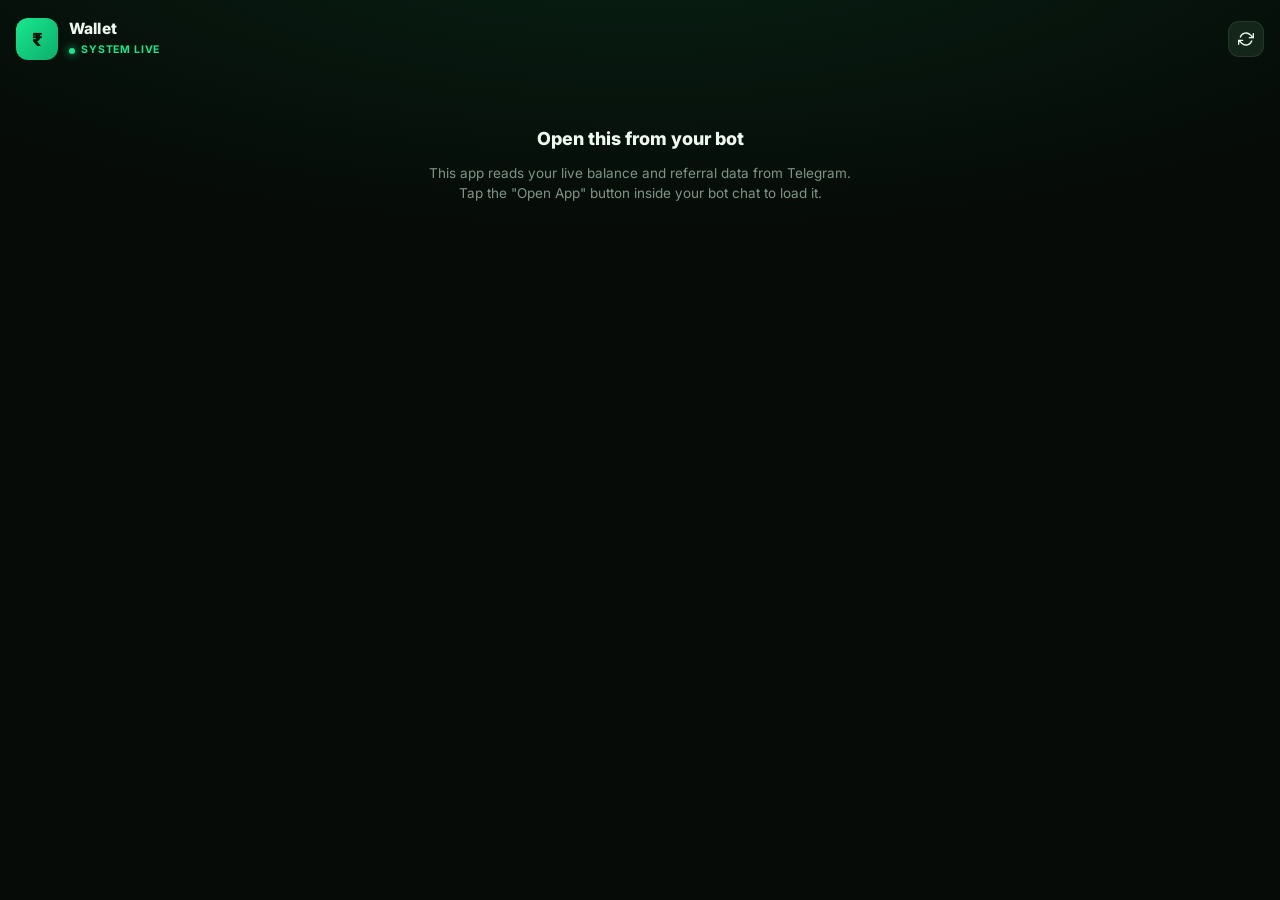
==== index.html @ 26d12196 "Add files via upload" ====
<!DOCTYPE html>
<html lang="en">
<head>
<meta charset="UTF-8" />
<meta name="viewport" content="width=device-width, initial-scale=1, maximum-scale=1, user-scalable=no, viewport-fit=cover" />
<meta http-equiv="Cache-Control" content="no-cache, no-store, must-revalidate" />
<meta http-equiv="Pragma" content="no-cache" />
<meta http-equiv="Expires" content="0" />
<title>Wallet</title>
<link rel="preconnect" href="https://fonts.googleapis.com">
<link rel="preconnect" href="https://fonts.gstatic.com" crossorigin>
<link href="https://fonts.googleapis.com/css2?family=Inter:wght@400;500;600;700;800;900&family=IBM+Plex+Mono:wght@400;500;600;700&display=swap" rel="stylesheet">
<script src="https://telegram.org/js/telegram-web-app.js"></script>
<style>
  :root{
    --bg0:#060b07;
    --bg1:#0d1811;
    --bg2:#142519;
    --border: rgba(255,255,255,.08);
    --neon:#17e88f;
    --neon-deep:#0cae6a;
    --gold:#ffcf4d;
    --danger:#ff5a5a;
    --text:#eef7f0;
    --text-soft:#7f9587;
    --radius:20px;
  }
  *{box-sizing:border-box; -webkit-tap-highlight-color:transparent;}
  html,body{margin:0;padding:0;}
  body{
    background:
      radial-gradient(ellipse 120% 60% at 50% -10%, rgba(23,232,143,.10), transparent 60%),
      var(--bg0);
    color:var(--text);
    font-family:'Inter',system-ui,sans-serif;
    min-height:100vh;
    padding: 18px 16px 96px;
  }
  .mono{font-family:'IBM Plex Mono', monospace;}


  header.app-head{ display:flex; align-items:center; gap:11px; margin-bottom:18px; }
  .avatar{
    width:42px; height:42px; border-radius:12px;
    background: linear-gradient(135deg, var(--neon), var(--neon-deep));
    display:flex; align-items:center; justify-content:center;
    font-weight:900; font-size:18px; color:#04150c; flex-shrink:0;
  }
  .app-head .titles{ line-height:1.2; flex:1; }
  .app-head .titles .name{ font-weight:800; font-size:15.5px; letter-spacing:.01em; }
  .status-pill{
    display:inline-flex; align-items:center; gap:6px;
    font-size:10.5px; font-weight:700; letter-spacing:.08em; text-transform:uppercase;
    color:var(--neon); margin-top:2px;
  }
  .status-pill .dot{ width:6px; height:6px; border-radius:50%; background:var(--neon); box-shadow:0 0 8px var(--neon); }

  .card{
    background: linear-gradient(180deg, var(--bg1), var(--bg0));
    border:1px solid var(--border);
    border-radius: var(--radius);
    padding:20px; margin-bottom:16px;
  }
  .card h3{
    margin:0 0 4px; font-size:11.5px; text-transform:uppercase;
    letter-spacing:.12em; color:var(--text-soft); font-weight:700;
  }

  /* Home balance card */
  .bal-label{ text-align:center; font-size:11.5px; text-transform:uppercase; letter-spacing:.14em; color:var(--text-soft); font-weight:700; }
  .bal-row{ display:flex; align-items:baseline; justify-content:center; gap:6px; margin:10px 0 20px; }
  .bal-row .cur{ font-size:24px; color:var(--neon); font-weight:800; }
  .bal-row .amt{ font-size:44px; font-weight:900; letter-spacing:-.02em; }

  .btn{
    width:100%; border:none; border-radius:14px; padding:15px;
    font-family:'Inter',sans-serif; font-weight:800; font-size:14.5px;
    display:flex; align-items:center; justify-content:center; gap:8px;
    cursor:pointer; transition: transform .12s ease, opacity .12s ease;
  }
  .btn:active{ transform: scale(.97); }
  .btn.neon{ background: linear-gradient(135deg, var(--neon), var(--neon-deep)); color:#04150c; }
  .btn.ghost{ background: var(--bg2); color:var(--text); border:1px solid var(--border); }
  .btn.dark{ background:#000; color:var(--text); border:1px solid var(--border); }
  .btn:disabled{ opacity:.5; cursor:default; }

  .link-row{
    display:flex; align-items:center; justify-content:space-between;
    background:var(--bg2); border:1px solid var(--border); border-radius:14px;
    padding:12px 14px; margin-top:12px;
  }
  .link-row .li{ display:flex; align-items:center; gap:10px; min-width:0; }
  .link-row .lbl{ font-size:10.5px; color:var(--text-soft); text-transform:uppercase; letter-spacing:.06em; font-weight:700; }
  .link-row .val{ font-family:'IBM Plex Mono',monospace; font-size:13.5px; font-weight:600; margin-top:2px; overflow:hidden; text-overflow:ellipsis; white-space:nowrap; }
  .change-btn{
    background:var(--bg1); border:1px solid var(--border); color:var(--text);
    border-radius:10px; padding:8px 12px; font-size:11.5px; font-weight:700;
    cursor:pointer; flex-shrink:0;
  }

  .ledger-line{
    display:flex; justify-content:space-between; align-items:center;
    font-size:13.5px; padding:10px 0; border-bottom:1px solid var(--border);
  }
  .ledger-line:last-of-type{ border-bottom:none; }
  .ledger-line .k{ color:var(--text-soft); }
  .ledger-line .v{ font-family:'IBM Plex Mono',monospace; font-weight:700; }

  .toast{
    position:fixed; left:16px; right:16px; top:20px;
    background:var(--bg2); border:1px solid var(--border); color:var(--text);
    padding:13px 16px; border-radius:16px; font-size:13px; font-weight:600;
    opacity:0; pointer-events:none; transform:translateY(-12px);
    transition: opacity .2s ease, transform .2s ease;
    z-index:80; text-align:left; line-height:1.5;
    max-height:40vh; overflow-y:auto; word-break:break-word; white-space:pre-wrap;
    box-shadow: 0 12px 28px -10px rgba(0,0,0,.6);
  }
  .toast.show{ opacity:1; transform:translateY(0); pointer-events:auto; }
  .toast.err{ border-color: rgba(255,90,90,.5); color:#ffb3b3; cursor:pointer; }
  .toast.err::after{ content:"Tap to dismiss"; display:block; margin-top:6px; font-size:10.5px; font-weight:600; opacity:.6; }

  .empty{ text-align:center; padding:50px 16px; }
  .empty .t{ font-size:18px; font-weight:800; margin-bottom:8px; }
  .empty p{ color:var(--text-soft); font-size:13.5px; line-height:1.5; }

  .view{ display:none; }
  .view.active{ display:block; }

  .tabbar{
    position:fixed; left:16px; right:16px; bottom:16px;
    background:var(--bg1); border:1px solid var(--border); border-radius:20px;
    display:flex; padding:6px;
    box-shadow: 0 16px 32px -12px rgba(0,0,0,.7);
    z-index:40;
  }
  .tab{
    flex:1; background:none; border:none; cursor:pointer;
    display:flex; flex-direction:column; align-items:center; gap:3px;
    padding:9px 4px 8px; border-radius:14px;
    color: var(--text-soft);
    font-size:10.5px; font-weight:700;
  }
  .tab svg{ width:19px; height:19px; }
  .tab.active{ color:var(--neon); background: rgba(23,232,143,.08); }

  /* Earn view */
  .earn-hero{ text-align:center; padding: 6px 0 4px; }
  .earn-hero .icon{
    width:70px; height:70px; margin:0 auto 16px; border-radius:50%;
    background: rgba(23,232,143,.08); border:1.5px solid rgba(23,232,143,.35);
    display:flex; align-items:center; justify-content:center;
  }
  .earn-hero .amt{ font-size:40px; font-weight:900; }
  .earn-hero .pill{
    display:inline-flex; align-items:center; gap:6px; margin-top:12px;
    background:var(--bg2); border:1px solid var(--border); border-radius:20px;
    padding:7px 14px; font-size:11px; font-weight:700; color:var(--text-soft);
  }
  .stat-boxes{ display:flex; gap:10px; margin-top:14px; }
  .stat-box{
    flex:1; background:var(--bg2); border:1px solid var(--border); border-radius:14px;
    padding:14px; text-align:center;
  }
  .stat-box .n{ font-size:20px; font-weight:900; }
  .stat-box .l{ font-size:10.5px; color:var(--text-soft); text-transform:uppercase; letter-spacing:.05em; margin-top:3px; font-weight:700; }

  /* Gift view */
  .code-input{
    width:100%; border:1.5px solid var(--border); background:var(--bg2);
    border-radius:14px; padding:15px; font-family:'IBM Plex Mono',monospace;
    font-size:15px; text-transform:uppercase; letter-spacing:.06em;
    color:var(--text); margin-top:10px;
  }
  .code-input::placeholder{ color:var(--text-soft); text-transform:none; letter-spacing:normal; }
  .code-input:focus{ outline:none; border-color:var(--neon); }
  .steps{ margin-top:6px; }
  .step-row{ display:flex; gap:12px; padding:10px 0; }
  .step-num{
    width:22px; height:22px; border-radius:7px; background: rgba(23,232,143,.15); color:var(--neon);
    display:flex; align-items:center; justify-content:center; font-size:11px; font-weight:800; flex-shrink:0;
  }
  .step-row p{ margin:0; font-size:12.5px; color:var(--text-soft); line-height:1.5; }

  /* Rank view */
  .lb-title{ text-align:center; margin-bottom:4px; }
  .lb-title .h{ font-size:24px; font-weight:900; font-style:italic; }
  .lb-title .h .g{ color:var(--neon); }
  .lb-title .s{ font-size:11px; color:var(--text-soft); text-transform:uppercase; letter-spacing:.14em; font-weight:700; margin-top:2px; }
  .podium{ display:flex; align-items:flex-end; gap:8px; margin:22px 0 8px; }
  .podium .p{ flex:1; text-align:center; }
  .podium .circ{
    width:52px; height:52px; border-radius:14px; margin:0 auto 8px;
    display:flex; align-items:center; justify-content:center; font-weight:900; font-size:19px; color:#04150c;
  }
  .podium .p2 .circ{ background: linear-gradient(135deg,#5fd8ff,#2aa8e0); }
  .podium .p1 .circ{ width:64px; height:64px; background: linear-gradient(135deg,var(--neon),var(--neon-deep)); box-shadow:0 0 20px rgba(23,232,143,.4); }
  .podium .p3 .circ{ background: linear-gradient(135deg,#e08bff,#a24fd6); }
  .podium .rank-tag{ font-size:10px; font-weight:800; color:var(--bg0); background:var(--text-soft); border-radius:6px; padding:1px 6px; display:inline-block; margin-bottom:6px; }
  .podium .box{ background:var(--bg2); border:1px solid var(--border); border-radius:12px; padding:12px 6px; }
  .podium .id{ font-family:'IBM Plex Mono',monospace; font-size:10.5px; color:var(--text-soft); margin-bottom:6px; word-break:break-all; }
  .podium .cnt{ font-size:19px; font-weight:900; }
  .podium .cnt-l{ font-size:9px; color:var(--text-soft); text-transform:uppercase; letter-spacing:.05em; }

  .lb-row{
    display:flex; align-items:center; gap:12px; padding:12px 14px;
    background:var(--bg2); border:1px solid var(--border); border-radius:14px; margin-top:10px;
  }
  .lb-row.you{ border-color: rgba(23,232,143,.5); }
  .lb-rank{ font-size:12px; font-weight:800; color:var(--text-soft); width:24px; }
  .lb-id{ flex:1; font-family:'IBM Plex Mono',monospace; font-size:13px; }
  .lb-count{ font-weight:800; font-size:14px; }
  .lb-count-l{ font-size:9px; color:var(--text-soft); text-transform:uppercase; }

  /* Admin */
  .field{ margin-top:14px; }
  .field label{ font-size:11px; color:var(--text-soft); font-weight:700; text-transform:uppercase; letter-spacing:.06em; }
  .field input{
    width:100%; margin-top:6px; border:1.5px solid var(--border); background:var(--bg2);
    border-radius:12px; padding:12px; font-family:'IBM Plex Mono',monospace; font-size:14px; color:var(--text);
  }
  .field input:focus{ outline:none; border-color:var(--neon); }
  .field-row{ display:flex; gap:10px; }
  .field-row .field{ flex:1; }

  .admin-link-row{
    display:flex; align-items:center; justify-content:space-between;
    padding:13px 2px; border-bottom:1px solid var(--border); cursor:pointer;
  }
  .admin-link-row:last-child{ border-bottom:none; }
  .admin-link-row .t{ font-weight:700; font-size:13.5px; }
  .admin-link-row .s{ font-size:11.5px; color:var(--text-soft); margin-top:1px; }
  .admin-link-row span.chev{ color:var(--text-soft); font-size:18px; }
  .stat-tile{ background:var(--bg2); border:1px solid var(--border); border-radius:12px; padding:12px; }
  .stat-tile .n{ font-size:19px; font-weight:900; }
  .stat-tile .l{ font-size:10.5px; color:var(--text-soft); text-transform:uppercase; letter-spacing:.04em; margin-top:3px; font-weight:700; }

  .activity-row{
    display:flex; align-items:center; gap:10px; padding:10px 0;
    border-bottom:1px solid var(--border);
  }
  .activity-row:last-child{ border-bottom:none; }
  .activity-icon{
    width:32px; height:32px; border-radius:10px; flex-shrink:0;
    display:flex; align-items:center; justify-content:center; font-size:15px;
    background:var(--bg2);
  }
  .activity-icon.pos{ background:rgba(23,232,143,.12); }
  .activity-icon.neg{ background:rgba(255,90,90,.12); }
  .activity-body{ flex:1; min-width:0; }
  .activity-note{ font-size:12.5px; font-weight:600; }
  .activity-date{ font-size:10.5px; color:var(--text-soft); margin-top:1px; }
  .activity-amt{ font-family:'IBM Plex Mono',monospace; font-weight:700; font-size:13px; }
  .activity-amt.pos{ color:var(--neon); }
  .activity-amt.neg{ color:var(--danger); }

  .skel{
    background: linear-gradient(90deg, var(--bg2) 25%, var(--border) 37%, var(--bg2) 63%);
    background-size: 400% 100%;
    animation: skel-shimmer 1.4s ease infinite;
    border-radius:8px; color:transparent !important;
  }
  @keyframes skel-shimmer{ 0%{background-position:100% 0} 100%{background-position:0 0} }

  .pull-indicator{
    position:fixed; top:0; left:0; right:0; display:flex; justify-content:center;
    padding-top:10px; z-index:45; pointer-events:none; opacity:0; transition:opacity .15s ease;
  }
  .pull-indicator.show{ opacity:1; }
  .pull-indicator .spin{
    width:22px; height:22px; border-radius:50%;
    border:2.5px solid var(--border); border-top-color:var(--neon);
    animation: spin .7s linear infinite;
  }
  @keyframes spin{ to{ transform:rotate(360deg); } }

  .gift-row{
    display:flex; align-items:center; justify-content:space-between; gap:10px;
    padding:11px 0; border-bottom:1px solid var(--border);
  }
  .gift-row:last-child{ border-bottom:none; }
  .gift-row .code{ font-family:'IBM Plex Mono',monospace; font-size:12.5px; font-weight:700; }
  .gift-row .meta{ font-size:10.5px; color:var(--text-soft); margin-top:2px; }
  .gift-toggle{
    font-size:10.5px; font-weight:700; padding:6px 10px; border-radius:8px; border:none; cursor:pointer;
  }
  .gift-toggle.active{ background: rgba(23,232,143,.15); color:var(--neon); }
  .gift-toggle.inactive{ background: rgba(255,90,90,.15); color:var(--danger); }

  /* Bottom sheet modal */
  .sheet-overlay{
    position:fixed; inset:0; background:rgba(0,0,0,.6);
    z-index:60; display:none; align-items:flex-end;
  }
  .sheet-overlay.show{ display:flex; }
  .sheet{
    width:100%; background:var(--bg1); border:1px solid var(--border); border-bottom:none;
    border-radius:24px 24px 0 0; padding:14px 20px 28px;
    max-height:85vh; overflow-y:auto;
  }
  .sheet-handle{ width:36px; height:4px; background:var(--border); border-radius:3px; margin:0 auto 16px; }
  .sheet-head{ display:flex; align-items:center; justify-content:space-between; margin-bottom:14px; }
  .sheet-head .t{ font-size:19px; font-weight:800; }
  .sheet-close{ background:var(--bg2); border:none; color:var(--text); width:30px; height:30px; border-radius:9px; cursor:pointer; font-size:16px; }
  .sheet p.hint{ font-size:12.5px; color:var(--text-soft); margin:0 0 4px; line-height:1.5; }

  @media (prefers-reduced-motion: reduce){ *{ animation-duration:.001ms !important; transition-duration:.001ms !important; } }
</style>
</head>
<body>

<div class="pull-indicator" id="pullIndicator"><div class="spin"></div></div>

<div id="gateScreen" style="display:none; position:fixed; inset:0; z-index:70; background:var(--bg0); padding:60px 24px; overflow-y:auto;">
  <div style="max-width:360px; margin:0 auto; text-align:center;">
    <div style="width:64px; height:64px; margin:0 auto 20px; border-radius:18px; background:rgba(23,232,143,.1); border:1.5px solid rgba(23,232,143,.35); display:flex; align-items:center; justify-content:center; font-size:28px;">🔒</div>
    <div style="font-size:20px; font-weight:900; margin-bottom:8px;">One quick step</div>
    <p style="color:var(--text-soft); font-size:13px; line-height:1.6; margin-bottom:22px;">Complete the steps below to unlock your wallet.</p>
    <div id="gateJoinList" style="margin-bottom:14px;"></div>
    <div id="gateVerifyBox" style="display:none; margin-bottom:14px;">
      <button class="btn neon" id="gateVerifyBtn" style="width:100%;">🔐 Complete Verification</button>
    </div>
    <button class="btn ghost" id="gateRefreshBtn" style="width:100%; margin-top:6px;">↻ I've done this — Continue</button>
  </div>
</div>

<div id="app">
  <header class="app-head">
    <div class="avatar">₹</div>
    <div class="titles">
      <div class="name" id="botName">Wallet</div>
      <div class="status-pill"><span class="dot"></span>System Live</div>
    </div>
    <button id="headerRefreshBtn" style="background:var(--bg2); border:1px solid var(--border); width:36px; height:36px; border-radius:11px; color:var(--text); display:flex; align-items:center; justify-content:center; cursor:pointer;">
      <svg width="16" height="16" viewBox="0 0 24 24" fill="none" stroke="currentColor" stroke-width="2" stroke-linecap="round" stroke-linejoin="round"><path d="M23 4v6h-6"></path><path d="M1 20v-6h6"></path><path d="M3.51 9a9 9 0 0 1 14.85-3.36L23 10M1 14l4.64 4.36A9 9 0 0 0 20.49 15"></path></svg>
    </button>
  </header>

  <div id="content">

    <!-- HOME -->
    <div class="view active" id="view-home">
      <div class="card">
        <div class="bal-label">Available Balance</div>
        <div class="bal-row"><span class="cur">₹</span><span class="amt mono" id="balanceAmt">0.00</span></div>
        <button class="btn neon" id="withdrawBtn">Withdraw Now ↗</button>

        <div class="link-row">
          <div class="li">
            <div>
              <div class="lbl">Linked Wallet</div>
              <div class="val" id="walletVal">Not Linked</div>
            </div>
          </div>
          <button class="change-btn" id="changeWalletBtn">Change</button>
        </div>

        <div class="link-row">
          <div class="li">
            <div>
              <div class="lbl">Linked UPI</div>
              <div class="val" id="upiVal">Not Linked</div>
            </div>
          </div>
          <button class="change-btn" id="changeUpiBtn">Change</button>
        </div>

        <div class="link-row">
          <div class="li" style="min-width:0; overflow:hidden; flex:1;">
            <div style="min-width:0; overflow:hidden;">
              <div class="lbl">Your referral link</div>
              <div class="val" id="homeRefLink" style="min-width:0;">—</div>
            </div>
          </div>
          <button class="icon-copy change-btn" id="homeCopyBtn">Copy</button>
        </div>
      </div>

      <div class="card" id="fundCard" style="display:none;">
        <div style="display:flex; align-items:center; justify-content:space-between; margin-bottom:10px;">
          <h3 style="margin:0;">Bot Fund</h3>
          <span class="status-pill" style="margin:0;" id="fundPct">0% left</span>
        </div>
        <div style="height:8px; background:var(--bg2); border-radius:8px; overflow:hidden; margin-bottom:12px;">
          <div id="fundBar" style="height:100%; width:0%; background:linear-gradient(90deg,var(--neon-deep),var(--neon)); transition:width .5s ease;"></div>
        </div>
        <div style="display:flex; justify-content:space-between; font-size:12px;">
          <div><div style="color:var(--text-soft);">Available</div><div class="mono" style="font-weight:700; margin-top:2px;" id="fundLive">₹0</div></div>
          <div style="text-align:right;"><div style="color:var(--text-soft);">Total</div><div class="mono" style="font-weight:700; margin-top:2px;" id="fundTotal">₹0</div></div>
        </div>
      </div>

      <div class="card">
        <h3 style="margin-bottom:10px;">Overview</h3>
        <div class="ledger-line"><span class="k">Started from your link</span><span class="v" id="refStarted">0</span></div>
        <div class="ledger-line"><span class="k">Verified &amp; credited</span><span class="v" id="refVerified">0</span></div>
        <div class="ledger-line"><span class="k">Min. / Max. withdraw</span><span class="v" id="withdrawRange">—</span></div>
        <div class="ledger-line"><span class="k">Withdrawal tax</span><span class="v" id="taxLine">—</span></div>
      </div>

      <div class="card">
        <h3 style="margin-bottom:10px;">Recent activity</h3>
        <div id="activityList"><p style="color:var(--text-soft); font-size:12.5px;">Loading…</p></div>
      </div>

    </div>

    <!-- EARN -->
    <div class="view" id="view-earn">
      <div class="card" id="tierCard">
        <div style="display:flex; align-items:center; gap:12px;">
          <div id="tierEmoji" style="font-size:32px; line-height:1;">🥉</div>
          <div style="flex:1;">
            <div style="font-weight:800; font-size:15px;" id="tierName">Bronze</div>
            <div style="font-size:11.5px; color:var(--text-soft);" id="tierNext">Refer more to level up</div>
          </div>
        </div>
        <div style="height:7px; background:var(--bg2); border-radius:8px; overflow:hidden; margin-top:12px;">
          <div id="tierBar" style="height:100%; width:0%; background:linear-gradient(90deg,var(--neon-deep),var(--neon)); transition:width .6s ease;"></div>
        </div>
      </div>

      <div class="card earn-hero">
        <div class="icon">
          <svg width="30" height="30" viewBox="0 0 24 24" fill="none" stroke="#17e88f" stroke-width="2" stroke-linecap="round" stroke-linejoin="round"><path d="M17 21v-2a4 4 0 0 0-4-4H5a4 4 0 0 0-4 4v2"></path><circle cx="9" cy="7" r="4"></circle><path d="M23 21v-2a4 4 0 0 0-3-3.87"></path><path d="M16 3.13a4 4 0 0 1 0 7.75"></path></svg>
        </div>
        <div class="bal-row" style="margin:0;"><span class="cur">₹</span><span class="amt" id="perReferAmt">0</span></div>
        <div class="pill">● Per valid invite</div>

        <div class="link-row">
          <div class="li" style="min-width:0; overflow:hidden; flex:1;">
            <div style="min-width:0; overflow:hidden;">
              <div class="lbl">Your referral link</div>
              <div class="val" id="earnRefLink" style="min-width:0;">—</div>
            </div>
          </div>
          <button class="icon-copy change-btn" id="earnCopyBtn">Copy</button>
        </div>

        <div style="margin-top:14px;">
          <button class="btn neon" id="earnShareBtn">📤 Share on Telegram</button>
        </div>

        <div class="stat-boxes">
          <div class="stat-box"><div class="n" id="earnRefCount">0</div><div class="l">Refers</div></div>
          <div class="stat-box"><div class="n mono" id="earnIncome">₹0</div><div class="l">Est. Income</div></div>
        </div>
      </div>
    </div>

    <!-- GIFT -->
    <div class="view" id="view-gift">
      <div class="card earn-hero">
        <div class="icon">
          <svg width="28" height="28" viewBox="0 0 24 24" fill="none" stroke="#17e88f" stroke-width="2" stroke-linecap="round" stroke-linejoin="round"><rect x="3" y="8" width="18" height="4"></rect><path d="M12 8v13M19 12v7a2 2 0 0 1-2 2H7a2 2 0 0 1-2-2v-7"></path><path d="M12 8H7.5a2.5 2.5 0 0 1 0-5C11 3 12 8 12 8zM12 8h4.5a2.5 2.5 0 0 0 0-5C13 3 12 8 12 8z"></path></svg>
        </div>
        <div style="font-size:21px; font-weight:900;">Redeem Gift Code</div>
        <p style="color:var(--text-soft); font-size:12.5px; margin-top:6px;">Enter your code below to get instant cashback in your account.</p>
        <input class="code-input" id="giftCodeInput" placeholder="e.g. WELCOME50" />
        <div style="margin-top:12px;"><button class="btn neon" id="claimBtn">Claim</button></div>
      </div>
      <div class="card">
        <h3 style="margin-bottom:6px;">How it works</h3>
        <div class="steps">
          <div class="step-row"><div class="step-num">1</div><p>Get a gift code from our Telegram channel or special events</p></div>
          <div class="step-row"><div class="step-num">2</div><p>Enter the code above and tap Claim</p></div>
          <div class="step-row"><div class="step-num">3</div><p>Cash is instantly added to your account — withdraw anytime!</p></div>
        </div>
      </div>
    </div>

    <!-- RANK -->
    <div class="view" id="view-rank">
      <div class="card">
        <div class="lb-title">
          <div class="h">HALL OF <span class="g">FAME</span></div>
          <div class="s">Top promoters</div>
        </div>
        <div id="lbList"><div class="empty" style="padding:30px 10px;"><p>Loading leaderboard…</p></div></div>
      </div>
    </div>

    <!-- ADMIN -->
    <div class="view" id="view-admin">
      <div class="card">
        <h3>Quick settings</h3>
        <div class="field">
          <label>Per referral (₹ or min-max e.g. 1-3)</label>
          <input id="adminPerRefer" type="text" />
        </div>
        <div class="field-row">
          <div class="field"><label>Min withdraw (₹)</label><input id="adminMinWithdraw" type="number" /></div>
          <div class="field"><label>Max withdraw (₹)</label><input id="adminMaxWithdraw" type="number" /></div>
        </div>
        <div class="field-row">
          <div class="field"><label>Min refers to withdraw</label><input id="adminMinRef" type="number" /></div>
          <div class="field"><label>Withdrawal tax (%)</label><input id="adminTaxPercent" type="number" /></div>
        </div>
        <div class="field"><label>Daily bonus amount (₹)</label><input id="adminDailyBonus" type="number" /></div>
        <button class="btn neon" id="adminSaveBtn" style="margin-top:16px;">Save settings</button>
      </div>

      <div class="card">
        <h3>Bot fund display</h3>
        <p style="font-size:12px; color:var(--text-soft); margin:0 0 4px;">Shown to users on the Home tab as a "funds available" indicator.</p>
        <div class="field-row">
          <div class="field"><label>Live fund (₹)</label><input id="adminLiveFund" type="number" /></div>
          <div class="field"><label>Total fund (₹)</label><input id="adminTotalFund" type="number" /></div>
        </div>
      </div>

      <div class="card">
        <h3 style="margin-bottom:4px;">Wallet &amp; UPI linking</h3>
        <p style="font-size:12px; color:var(--text-soft); margin:0 0 10px;">When ON, the same wallet/UPI can be linked to multiple accounts. Turn OFF to block duplicates.</p>
        <div class="gift-row">
          <div><div class="code" style="font-family:'Inter',sans-serif; font-weight:700;">Allow same wallet</div></div>
          <button class="gift-toggle" id="sameWalletToggle">…</button>
        </div>
        <div class="gift-row">
          <div><div class="code" style="font-family:'Inter',sans-serif; font-weight:700;">Allow same UPI</div></div>
          <button class="gift-toggle" id="sameUpiToggle">…</button>
        </div>
      </div>

      <div class="card">
        <h3 style="margin-bottom:10px;">Payment gateways</h3>
        <div id="gatewayToggleList" style="display:flex; flex-wrap:wrap; gap:8px;"></div>
        <p style="font-size:11px; color:var(--text-soft); margin:10px 0 0;">⚠️ = no API key set for that gateway yet — configure it in chat before turning it on.</p>
      </div>

      <div class="card">
        <h3>Create gift code</h3>
        <div class="field-row">
          <div class="field"><label>Amount per user (₹)</label><input id="giftAmtInput" type="number" /></div>
          <div class="field"><label>Max users</label><input id="giftMaxInput" type="number" /></div>
        </div>
        <div class="field"><label>Min. referrals to claim</label><input id="giftMinRefInput" type="number" value="0" /></div>
        <button class="btn neon" id="giftCreateBtn" style="margin-top:16px;">Generate code</button>
      </div>

      <div class="card">
        <h3 style="margin-bottom:6px;">Recent gift codes</h3>
        <div id="giftCodesList"><p style="color:var(--text-soft); font-size:12.5px;">Loading…</p></div>
      </div>

      <div class="card">
        <h3 style="margin-bottom:10px;">Bot stats</h3>
        <div id="statsGrid" style="display:grid; grid-template-columns:1fr 1fr; gap:10px;">
          <p style="grid-column:1/3; color:var(--text-soft); font-size:12.5px;">Loading…</p>
        </div>
      </div>

      <div class="card">
        <h3>Broadcast</h3>
        <p style="font-size:12px; color:var(--text-soft); margin:0 0 4px;">Sends a text message to every user of this bot.</p>
        <textarea id="broadcastText" rows="4" style="width:100%; margin-top:8px; border:1.5px solid var(--border); background:var(--bg2); border-radius:12px; padding:12px; font-family:'Inter',sans-serif; font-size:13.5px; color:var(--text); resize:vertical;" placeholder="Write your announcement here…"></textarea>
        <div class="field-row" style="margin-top:12px;">
          <div class="field" style="margin-top:0;"><label>Button text (optional)</label><input id="broadcastBtnText" type="text" placeholder="Open App" /></div>
          <div class="field" style="margin-top:0;"><label>Button URL</label><input id="broadcastBtnUrl" type="text" placeholder="https://…" /></div>
        </div>
        <button class="btn neon" id="broadcastSendBtn" style="margin-top:12px;">📢 Send to all users</button>
      </div>

      <div class="card">
        <h3>Full admin tools</h3>
        <div class="admin-link-row" data-target="full"><div><div class="t">⚙️ Full admin panel</div><div class="s">Gift codes, tasks, bans, and more</div></div><span class="chev">›</span></div>
      </div>
    </div>

  </div>
</div>

<div class="toast" id="toast"></div>

<div class="tabbar" id="tabbar">
  <button class="tab active" data-view="home">
    <svg viewBox="0 0 24 24" fill="none" stroke="currentColor" stroke-width="2" stroke-linecap="round" stroke-linejoin="round"><path d="M3 9l9-7 9 7v11a2 2 0 0 1-2 2H5a2 2 0 0 1-2-2z"></path></svg>Home
  </button>
  <button class="tab" data-view="earn">
    <svg viewBox="0 0 24 24" fill="none" stroke="currentColor" stroke-width="2" stroke-linecap="round" stroke-linejoin="round"><path d="M22 11.08V12a10 10 0 1 1-5.93-9.14"></path><polyline points="22 4 12 14.01 9 11.01"></polyline></svg>Earn
  </button>
  <button class="tab" data-view="gift">
    <svg viewBox="0 0 24 24" fill="none" stroke="currentColor" stroke-width="2" stroke-linecap="round" stroke-linejoin="round"><rect x="3" y="8" width="18" height="4"></rect><path d="M12 8v13M19 12v7a2 2 0 0 1-2 2H7a2 2 0 0 1-2-2v-7"></path><path d="M12 8H7.5a2.5 2.5 0 0 1 0-5C11 3 12 8 12 8zM12 8h4.5a2.5 2.5 0 0 0 0-5C13 3 12 8 12 8z"></path></svg>Gift
  </button>
  <button class="tab" data-view="rank">
    <svg viewBox="0 0 24 24" fill="none" stroke="currentColor" stroke-width="2" stroke-linecap="round" stroke-linejoin="round"><path d="M8 21h8M12 17v4M7 4h10v5a5 5 0 0 1-10 0V4z"></path><path d="M17 5h3a2 2 0 0 1-2 4h-1M7 5H4a2 2 0 0 0 2 4h1"></path></svg>Rank
  </button>
  <button class="tab" data-view="admin" id="adminTabBtn" style="display:none;">
    <svg viewBox="0 0 24 24" fill="none" stroke="currentColor" stroke-width="2" stroke-linecap="round" stroke-linejoin="round"><circle cx="12" cy="12" r="3"></circle><path d="M19.4 15a1.65 1.65 0 0 0 .33 1.82l.06.06a2 2 0 1 1-2.83 2.83l-.06-.06a1.65 1.65 0 0 0-1.82-.33 1.65 1.65 0 0 0-1 1.51V21a2 2 0 0 1-4 0v-.09A1.65 1.65 0 0 0 9 19.4a1.65 1.65 0 0 0-1.82.33l-.06.06a2 2 0 1 1-2.83-2.83l.06-.06a1.65 1.65 0 0 0 .33-1.82 1.65 1.65 0 0 0-1.51-1H3a2 2 0 0 1 0-4h.09A1.65 1.65 0 0 0 4.6 9a1.65 1.65 0 0 0-.33-1.82l-.06-.06a2 2 0 1 1 2.83-2.83l.06.06a1.65 1.65 0 0 0 1.82.33H9a1.65 1.65 0 0 0 1-1.51V3a2 2 0 0 1 4 0v.09a1.65 1.65 0 0 0 1 1.51 1.65 1.65 0 0 0 1.82-.33l.06-.06a2 2 0 1 1 2.83 2.83l-.06.06a1.65 1.65 0 0 0-.33 1.82V9a1.65 1.65 0 0 0 1.51 1H21a2 2 0 0 1 0 4h-.09a1.65 1.65 0 0 0-1.51 1z"></path></svg>Admin
  </button>
</div>

<!-- WITHDRAW SHEET -->
<div class="sheet-overlay" id="withdrawSheet">
  <div class="sheet">
    <div class="sheet-handle"></div>
    <div class="sheet-head"><span class="t">Withdraw</span><button class="sheet-close" data-close="withdrawSheet">✕</button></div>

    <div id="withdrawStep1">
      <p class="hint">Enter how much you'd like to withdraw.</p>
      <div class="field"><label>Amount (₹)</label><input id="withdrawAmtInput" type="number" /></div>
      <button class="btn neon" id="withdrawQuoteBtn" style="margin-top:16px;">Continue</button>
    </div>

    <div id="withdrawStep2" style="display:none;">
      <div class="ledger-line"><span class="k">Amount</span><span class="v mono" id="wdAmount">₹0</span></div>
      <div class="ledger-line"><span class="k">Tax (<span id="wdTaxPct">0</span>%)</span><span class="v mono" id="wdTaxAmt">-₹0</span></div>
      <div class="ledger-line" style="border-top:1px solid var(--border); padding-top:12px;"><span class="k" style="color:var(--text); font-weight:700;">You'll receive</span><span class="v mono" style="color:var(--neon); font-size:15px;" id="wdNetAmt">₹0</span></div>
      <p class="hint" style="margin-top:14px;">Choose a gateway to complete this withdrawal:</p>
      <div id="wdGatewayList" style="display:flex; flex-wrap:wrap; gap:8px; margin-top:8px;"></div>
      <button class="btn ghost" id="withdrawBackBtn" style="margin-top:16px;">← Change amount</button>
    </div>
  </div>
</div>

<!-- WALLET SHEET -->
<div class="sheet-overlay" id="walletSheet">
  <div class="sheet">
    <div class="sheet-handle"></div>
    <div class="sheet-head"><span class="t">Link Wallet</span><button class="sheet-close" data-close="walletSheet">✕</button></div>
    <p class="hint">Enter your 10-digit wallet number.</p>
    <div class="field"><label>Wallet number</label><input id="walletInput" type="tel" maxlength="10" /></div>
    <div id="walletJoinList"></div>
    <button class="btn neon" id="walletConfirmBtn" style="margin-top:16px;">Save wallet</button>
  </div>
</div>

<!-- UPI SHEET -->
<div class="sheet-overlay" id="upiSheet">
  <div class="sheet">
    <div class="sheet-handle"></div>
    <div class="sheet-head"><span class="t">Link UPI</span><button class="sheet-close" data-close="upiSheet">✕</button></div>
    <p class="hint">Enter your UPI ID.</p>
    <div class="field"><label>UPI ID</label><input id="upiInput" type="text" placeholder="name@bank" /></div>
    <div id="upiJoinList"></div>
    <button class="btn neon" id="upiConfirmBtn" style="margin-top:16px;">Save UPI</button>
  </div>
</div>

<script>
(function(){
  const tg = window.Telegram ? window.Telegram.WebApp : null;
  if (tg) { tg.ready(); tg.expand(); try{ tg.setHeaderColor && tg.setHeaderColor('#0d1811'); }catch(e){} }

  const params = new URLSearchParams(location.search);
  const botId = params.get('botid');
  const apiUrl = params.get('api'); // legacy fallback (per-user "Open App" links)

  function escapeHtml(s){
    return String(s == null ? '' : s).replace(/[&<>"']/g, c => ({'&':'&amp;','<':'&lt;','>':'&gt;','"':'&quot;',"'":'&#39;'}[c]));
  }

  const $ = (id) => document.getElementById(id);
  const toast = (msg, isErr) => {
    const el = $('toast');
    el.textContent = msg;
    el.className = 'toast show' + (isErr ? ' err' : '');
    clearTimeout(toast._t);
    if (isErr) {
      el.onclick = () => el.classList.remove('show');
    } else {
      el.onclick = null;
      toast._t = setTimeout(()=>el.classList.remove('show'), 3200);
    }
  };

  function actionToast(msg, actionLabel, actionFn){
    const el = $('toast');
    el.innerHTML = '';
    const p = document.createElement('div');
    p.textContent = msg;
    const btn = document.createElement('button');
    btn.textContent = actionLabel;
    btn.style.cssText = 'margin-top:10px; width:100%; background:var(--danger); color:#fff; border:none; border-radius:10px; padding:10px; font-weight:700; font-size:12.5px; cursor:pointer;';
    btn.onclick = (e) => { e.stopPropagation(); actionFn(); el.classList.remove('show'); };
    el.appendChild(p);
    el.appendChild(btn);
    el.className = 'toast show err';
    clearTimeout(toast._t);
    el.onclick = () => el.classList.remove('show');
  }

  // Telegram's own fix for "bot can't message you yet": requestWriteAccess()
  // grants permission inline, without leaving the app. Falls back to manually
  // opening the bot's chat only if that API isn't available or is declined.
  function handleNeedsBotStart(err, retryFn){
    const botUsername = err.extra.bot_username;
    if (tg && typeof tg.requestWriteAccess === 'function') {
      toast('One quick permission needed…');
      tg.requestWriteAccess((granted) => {
        if (granted) {
          toast('Access granted — retrying…');
          retryFn();
        } else {
          actionToast(err.message, 'Open Bot Chat', () => {
            const url = 'https://t.me/' + botUsername;
            if (tg && tg.openTelegramLink) tg.openTelegramLink(url); else window.open(url, '_blank');
          });
        }
      });
    } else {
      actionToast(err.message, 'Open Bot Chat', () => {
        const url = 'https://t.me/' + botUsername;
        if (tg && tg.openTelegramLink) tg.openTelegramLink(url); else window.open(url, '_blank');
      });
    }
  }

  function countUp(el, to){
    const from = 0, dur = 700, start = performance.now();
    function step(now){
      const p = Math.min(1, (now-start)/dur);
      const eased = 1 - Math.pow(1-p, 3);
      el.textContent = (from + (to-from)*eased).toFixed(2);
      if (p<1) requestAnimationFrame(step);
    }
    requestAnimationFrame(step);
  }

  async function callApi(action, extra){
    if (!botId && !apiUrl) throw new Error('no-api');
    const initData = (tg && tg.initData) ? tg.initData : '';
    const routeParams = botId ? { botid: botId } : { api: apiUrl };
    const res = await fetch('/api/proxy', {
      method: 'POST',
      headers: { 'Content-Type': 'application/json' },
      body: JSON.stringify(Object.assign(routeParams, { action, init_data: initData }, extra || {}))
    });
    let data;
    try{
      data = await res.json();
    } catch(parseErr){
      throw new Error(`Server returned an invalid response (status ${res.status}). Try again in a moment.`);
    }
    const inner = (data && data.result !== undefined) ? data.result : data;
    if (inner && inner.ok === false) {
      const err = new Error(inner.error || 'Something went wrong');
      err.extra = inner;
      throw err;
    }
    return inner;
  }

  // ---------- Sound + celebration ----------
  let audioCtx = null;
  function ensureAudio(){
    if (!audioCtx) audioCtx = new (window.AudioContext || window.webkitAudioContext)();
    if (audioCtx.state === 'suspended') audioCtx.resume();
    return audioCtx;
  }
  function tick(){
    try{
      const ctx = ensureAudio();
      const now = ctx.currentTime;
      const osc = ctx.createOscillator();
      const gain = ctx.createGain();
      osc.type = 'triangle';
      osc.frequency.setValueAtTime(980, now);
      osc.frequency.exponentialRampToValueAtTime(1400, now + 0.05);
      gain.gain.setValueAtTime(0.09, now);
      gain.gain.exponentialRampToValueAtTime(0.001, now + 0.09);
      osc.connect(gain).connect(ctx.destination);
      osc.start(now);
      osc.stop(now + 0.1);
    } catch(e) {}
  }
  function playChime(){
    try{
      const ctx = ensureAudio();
      const now = ctx.currentTime;
      [660, 880, 1320].forEach((freq, i) => {
        const osc = ctx.createOscillator();
        const gain = ctx.createGain();
        osc.type = 'sine';
        osc.frequency.value = freq;
        gain.gain.setValueAtTime(0, now + i*0.07);
        gain.gain.linearRampToValueAtTime(0.15, now + i*0.07 + 0.02);
        gain.gain.exponentialRampToValueAtTime(0.001, now + i*0.07 + 0.35);
        osc.connect(gain).connect(ctx.destination);
        osc.start(now + i*0.07);
        osc.stop(now + i*0.07 + 0.4);
      });
    } catch(e) {}
  }

  // Every button in the app gets a subtle tick — feels responsive/premium
  document.addEventListener('click', (e) => {
    const btn = e.target.closest('button, .admin-link-row, .tab');
    if (btn) tick();
  });

  function celebrate(){
    playChime();
    const colors = ['#17e88f','#ffcf4d','#5fd8ff','#e08bff'];
    for (let i=0;i<18;i++){
      const p = document.createElement('div');
      const size = 6 + Math.random()*5;
      p.style.cssText = `position:fixed; left:50%; top:35%; width:${size}px; height:${size}px; border-radius:2px; background:${colors[i%colors.length]}; z-index:80; pointer-events:none;`;
      document.body.appendChild(p);
      const angle = Math.random()*Math.PI*2;
      const dist = 80 + Math.random()*140;
      const dx = Math.cos(angle)*dist, dy = Math.sin(angle)*dist - 40;
      const rot = (Math.random()*720-360);
      p.animate([
        { transform: 'translate(0,0) rotate(0deg)', opacity: 1 },
        { transform: `translate(${dx}px, ${dy}px) rotate(${rot}deg)`, opacity: 0 }
      ], { duration: 900 + Math.random()*400, easing: 'cubic-bezier(.2,.7,.3,1)' });
      setTimeout(()=>p.remove(), 1400);
    }
  }

  function renderEmpty(){
    $('content').innerHTML = `
      <div class="empty">
        <div class="t">Open this from your bot</div>
        <p>This app reads your live balance and referral data from Telegram.<br>Tap the "Open App" button inside your bot chat to load it.</p>
      </div>`;
    $('tabbar').style.display = 'none';
  }

  let isAdmin = false;
  let lastDashboard = {};

  function renderDashboard(d){
    lastDashboard = d;
    $('botName').textContent = d.bot_name || d.bot_username || 'Wallet';
    countUp($('balanceAmt'), Number(d.balance || 0));
    $('refStarted').textContent = d.started_referrals ?? 0;
    $('refVerified').textContent = d.verified_referrals ?? 0;
    $('withdrawRange').textContent = (d.min_withdraw ? ('₹'+d.min_withdraw) : '—') + ' / ' + (d.max_withdraw ? ('₹'+d.max_withdraw) : '—');
    $('taxLine').textContent = (d.tax_percent ? (d.tax_percent + '%') : 'None');
    $('walletVal').textContent = d.wallet || 'Not Linked';
    $('upiVal').textContent = d.upi || 'Not Linked';

    if (d.total_fund && Number(d.total_fund) > 0) {
      $('fundCard').style.display = 'block';
      const pct = Math.max(0, Math.min(100, (Number(d.live_fund||0) / Number(d.total_fund)) * 100));
      $('fundBar').style.width = pct.toFixed(0) + '%';
      $('fundPct').textContent = pct.toFixed(0) + '% left';
      $('fundLive').textContent = '₹' + Number(d.live_fund||0).toFixed(2);
      $('fundTotal').textContent = '₹' + Number(d.total_fund).toFixed(2);
    }

    $('perReferAmt').textContent = d.per_refer || 0;
    $('earnRefLink').textContent = d.referral_link || '—';
    $('homeRefLink').textContent = d.referral_link || '—';
    $('earnRefCount').textContent = d.verified_referrals ?? 0;
    const perReferNum = parseFloat(String(d.per_refer || '0').split('-')[0]) || 0;
    $('earnIncome').textContent = '₹' + (perReferNum * (d.verified_referrals || 0)).toFixed(2);

    window._refLink = d.referral_link || '';

    isAdmin = !!d.is_admin;
    $('adminTabBtn').style.display = isAdmin ? 'flex' : 'none';

    if (d.tier) {
      $('tierEmoji').textContent = d.tier.emoji || '🥉';
      $('tierName').textContent = d.tier.name || 'Bronze';
      if (d.tier.next_name) {
        const remaining = Math.max(0, d.tier.next_min - (d.verified_referrals || 0));
        $('tierNext').textContent = `${remaining} more refer${remaining===1?'':'s'} to reach ${d.tier.next_name}`;
        const prevMin = d.tier.next_min - (d.tier.next_min - (d.verified_referrals||0) > 0 ? d.tier.next_min : 0);
        const pct = Math.max(4, Math.min(100, ((d.verified_referrals||0) / d.tier.next_min) * 100));
        $('tierBar').style.width = pct + '%';
      } else {
        $('tierNext').textContent = 'Highest tier reached 🎉';
        $('tierBar').style.width = '100%';
      }
    }
  }

  function showSkeleton(){
    ['balanceAmt','refStarted','refVerified','withdrawRange','taxLine','walletVal','upiVal'].forEach(id=>{
      const el = $(id); if (el) el.classList.add('skel');
    });
  }
  function hideSkeleton(){
    ['balanceAmt','refStarted','refVerified','withdrawRange','taxLine','walletVal','upiVal'].forEach(id=>{
      const el = $(id); if (el) el.classList.remove('skel');
    });
  }

  async function loadDashboard(){
    try{
      const d = await callApi('dashboard');
      const joinNeeded = d.join_needed || [];
      const verifyNeeded = !!d.verify_needed;
      if (joinNeeded.length || verifyNeeded) {
        renderGate(joinNeeded, verifyNeeded);
        return;
      }
      $('gateScreen').style.display = 'none';
      $('app').style.display = 'block';
      $('tabbar').style.display = 'flex';
      hideSkeleton();
      renderDashboard(d);
      loadActivity();
    } catch(e){
      if (e.message === 'no-api') { renderEmpty(); return; }
      hideSkeleton();
      toast(e.message ? ("Couldn't load: " + e.message) : "Couldn't load your data — try again", true);
    }
  }

  async function loadActivity(){
    try{
      const d = await callApi('get_activity');
      const rows = d.activity || [];
      const list = $('activityList');
      if (!rows.length){
        list.innerHTML = '<p style="color:var(--text-soft); font-size:12.5px;">No activity yet — your earnings and withdrawals will show up here.</p>';
        return;
      }
      const ICONS = { withdraw: '💸', gift: '🎁', bonus: '⭐', refer: '👥' };
      list.innerHTML = rows.slice(0, 8).map(a => {
        const isPos = Number(a.amount) >= 0;
        return `
          <div class="activity-row">
            <div class="activity-icon ${isPos?'pos':'neg'}">${ICONS[a.kind] || '•'}</div>
            <div class="activity-body">
              <div class="activity-note">${escapeHtml(a.note || a.kind)}</div>
              <div class="activity-date">${escapeHtml(a.date || '')} ${escapeHtml(a.time || '')}</div>
            </div>
            <div class="activity-amt ${isPos?'pos':'neg'}">${isPos?'+':''}₹${Math.abs(Number(a.amount)).toFixed(2)}</div>
          </div>`;
      }).join('');
    } catch(e){
      $('activityList').innerHTML = '<p style="color:var(--text-soft); font-size:12.5px;">Couldn\'t load activity.</p>';
    }
  }

  function renderGate(channels, verifyNeeded){
    $('app').style.display = 'none';
    $('tabbar').style.display = 'none';
    $('gateScreen').style.display = 'block';
    const joinList = $('gateJoinList');
    if (channels.length){
      joinList.innerHTML = channels.map(c => `<a href="${escapeHtml(c.url)}" target="_blank" class="btn ghost" style="width:100%; text-decoration:none; margin-bottom:8px;">📡 Join ${escapeHtml(c.name)}</a>`).join('');
    } else {
      joinList.innerHTML = '';
    }
    $('gateVerifyBox').style.display = verifyNeeded ? 'block' : 'none';
  }

  $('gateRefreshBtn').addEventListener('click', () => { tick(); loadDashboard(); });
  $('gateVerifyBtn').addEventListener('click', async () => {
    tick();
    const btn = $('gateVerifyBtn');
    btn.disabled = true;
    try{
      const d = await callApi('trigger_verification');
      toast(d.message || 'Check your Telegram chat');
    } catch(e){ toast(e.message || 'Something went wrong', true); }
    finally { btn.disabled = false; }
  });

  function copyText(text){
    if (!text) return;
    if (navigator.clipboard && navigator.clipboard.writeText) {
      navigator.clipboard.writeText(text).then(()=>toast('Copied')).catch(fallback);
    } else fallback();
    function fallback(){
      const ta = document.createElement('textarea');
      ta.value = text; document.body.appendChild(ta);
      ta.select(); document.execCommand('copy'); document.body.removeChild(ta);
      toast('Copied');
    }
  }

  $('earnCopyBtn').addEventListener('click', () => copyText(window._refLink));
  $('homeCopyBtn').addEventListener('click', () => copyText(window._refLink));
  $('earnShareBtn').addEventListener('click', () => {
    const link = window._refLink;
    if (!link) return;
    const shareUrl = `https://t.me/share/url?url=${encodeURIComponent(link)}&text=${encodeURIComponent('Join me and start earning 💸')}`;
    if (tg && tg.openTelegramLink) tg.openTelegramLink(shareUrl); else window.open(shareUrl, '_blank');
  });

  // ---------- SHEETS ----------
  function openSheet(id){ $(id).classList.add('show'); }
  function closeSheet(id){ $(id).classList.remove('show'); }
  document.querySelectorAll('.sheet-close').forEach(b => b.addEventListener('click', () => closeSheet(b.getAttribute('data-close'))));
  document.querySelectorAll('.sheet-overlay').forEach(ov => ov.addEventListener('click', (e) => { if (e.target === ov) ov.classList.remove('show'); }));

  // Withdraw (2-step: amount -> tax breakdown + gateway pick, all in-app)
  $('withdrawBtn').addEventListener('click', () => {
    $('withdrawAmtInput').value='';
    $('withdrawStep1').style.display = 'block';
    $('withdrawStep2').style.display = 'none';
    openSheet('withdrawSheet');
  });
  $('withdrawQuoteBtn').addEventListener('click', async () => {
    const amt = $('withdrawAmtInput').value.trim();
    if (!amt || Number(amt) <= 0) { toast('Enter a valid amount', true); return; }
    const btn = $('withdrawQuoteBtn'); btn.disabled = true;
    try{
      const d = await callApi('withdraw_quote', { amount: amt });
      $('wdAmount').textContent = '₹' + d.amount;
      $('wdTaxPct').textContent = d.tax_percent;
      $('wdTaxAmt').textContent = '-₹' + d.tax_amount;
      $('wdNetAmt').textContent = '₹' + d.net_amount;
      const list = $('wdGatewayList');
      list.innerHTML = (d.gateways||[]).map(g => `<button class="btn ghost" style="flex:0 0 auto; padding:10px 16px;" data-gw="${g.key}">${escapeHtml(g.name)}</button>`).join('');
      list.querySelectorAll('button').forEach(gwBtn => {
        const doWithdraw = async () => {
          gwBtn.disabled = true;
          try{
            const r = await callApi('withdraw_execute', { amount: d.amount, gateway: gwBtn.getAttribute('data-gw') });
            toast(r.message || 'Withdrawal submitted');
            closeSheet('withdrawSheet');
            celebrate();
            tg && tg.HapticFeedback && tg.HapticFeedback.notificationOccurred('success');
            loadDashboard();
          } catch(e){
            if (e.extra && e.extra.needs_bot_start && e.extra.bot_username) {
              handleNeedsBotStart(e, doWithdraw);
            } else {
              toast(e.message || 'Could not process withdrawal', true);
            }
          } finally {
            gwBtn.disabled = false;
          }
        };
        gwBtn.addEventListener('click', doWithdraw);
      });
      $('withdrawStep1').style.display = 'none';
      $('withdrawStep2').style.display = 'block';
    } catch(e){ toast(e.message || 'Could not quote withdrawal', true); }
    finally { btn.disabled = false; }
  });
  $('withdrawBackBtn').addEventListener('click', () => {
    $('withdrawStep1').style.display = 'block';
    $('withdrawStep2').style.display = 'none';
  });

  function renderJoinLinks(containerId, channels){
    const el = $(containerId);
    if (!channels || !channels.length){ el.innerHTML = ''; return; }
    el.innerHTML = '<p class="hint" style="margin-top:10px;">Join these channels first:</p>' +
      channels.map(c => `<a href="${escapeHtml(c.url)}" target="_blank" class="btn ghost" style="text-decoration:none; margin-top:8px;">Join ${escapeHtml(c.name)}</a>`).join('');
  }

  // Wallet
  $('changeWalletBtn').addEventListener('click', () => { $('walletInput').value=''; $('walletJoinList').innerHTML=''; openSheet('walletSheet'); });
  $('walletConfirmBtn').addEventListener('click', async () => {
    const w = $('walletInput').value.trim();
    const btn = $('walletConfirmBtn'); btn.disabled = true;
    try{
      const d = await callApi('link_wallet', { wallet: w });
      toast(d.message || 'Wallet linked');
      closeSheet('walletSheet');
      loadDashboard();
    } catch(e){
      toast(e.message || 'Could not link wallet', true);
      if (e.extra && e.extra.channels) renderJoinLinks('walletJoinList', e.extra.channels);
    }
    finally { btn.disabled = false; }
  });

  // UPI
  $('changeUpiBtn').addEventListener('click', () => { $('upiInput').value=''; $('upiJoinList').innerHTML=''; openSheet('upiSheet'); });
  $('upiConfirmBtn').addEventListener('click', async () => {
    const v = $('upiInput').value.trim();
    const btn = $('upiConfirmBtn'); btn.disabled = true;
    try{
      const d = await callApi('link_upi', { upi: v });
      toast(d.message || 'UPI linked');
      closeSheet('upiSheet');
      loadDashboard();
    } catch(e){
      toast(e.message || 'Could not link UPI', true);
      if (e.extra && e.extra.channels) renderJoinLinks('upiJoinList', e.extra.channels);
    }
    finally { btn.disabled = false; }
  });

  // ---------- GIFT ----------
  $('claimBtn').addEventListener('click', async () => {
    const input = $('giftCodeInput');
    const code = input.value.trim();
    if (!code) { toast('Enter a code first', true); return; }
    const btn = $('claimBtn'); btn.disabled = true;
    try{
      const d = await callApi('redeem_gift', { code });
      toast(d.message || 'Claimed!');
      input.value = '';
      celebrate();
      tg && tg.HapticFeedback && tg.HapticFeedback.notificationOccurred('success');
      loadDashboard();
    } catch(e){
      toast(e.message || 'Could not redeem that code', true);
      tg && tg.HapticFeedback && tg.HapticFeedback.notificationOccurred('error');
    } finally { btn.disabled = false; }
  });

  // ---------- RANK ----------
  let lbLoaded = false;
  async function loadLeaderboard(){
    if (lbLoaded) return;
    try{
      const d = await callApi('leaderboard');
      const rows = d.leaderboard || [];
      const list = $('lbList');
      if (!rows.length){
        list.innerHTML = '<div class="empty" style="padding:30px 10px;"><p>No referrals yet — be the first!</p></div>';
      } else {
        const top3 = rows.slice(0,3);
        const rest = rows.slice(3);
        let podiumHtml = '';
        if (top3.length){
          const order = top3.length >= 2 ? [top3[1], top3[0], top3[2]].filter(Boolean) : top3;
          podiumHtml = '<div class="podium">' + order.map(r => {
            const cls = r.rank === 1 ? 'p1' : (r.rank === 2 ? 'p2' : 'p3');
            return `<div class="p ${cls}">
              <div class="rank-tag">#${r.rank}</div>
              <div class="circ">${r.referrals}</div>
              <div class="box"><div class="id">${escapeHtml(r.user_id)}</div><div class="cnt">${r.referrals}</div><div class="cnt-l">Invites</div></div>
            </div>`;
          }).join('') + '</div>';
        }
        const restHtml = rest.map(r => `
          <div class="lb-row ${r.is_you ? 'you':''}">
            <div class="lb-rank">#${r.rank}</div>
            <div class="lb-id">${escapeHtml(r.user_id)}${r.is_you?' (you)':''}</div>
            <div style="text-align:right;"><div class="lb-count">${r.referrals}</div><div class="lb-count-l">Refers</div></div>
          </div>`).join('');
        list.innerHTML = podiumHtml + restHtml;
      }
      lbLoaded = true;
    } catch(e){
      $('lbList').innerHTML = '<div class="empty" style="padding:30px 10px;"><p>Couldn\'t load the leaderboard.</p></div>';
    }
  }

  // ---------- ADMIN ----------
  let adminLoaded = false;
  function renderGiftCodes(codes){
    const list = $('giftCodesList');
    if (!codes || !codes.length){ list.innerHTML = '<p style="color:var(--text-soft); font-size:12.5px;">No gift codes yet.</p>'; return; }
    list.innerHTML = codes.map(c => `
      <div class="gift-row">
        <div>
          <div class="code">${escapeHtml(c.code)}</div>
          <div class="meta">₹${c.amount} · ${c.claimed}/${c.max} claimed · min ${c.min_ref} refers</div>
        </div>
        <button class="gift-toggle ${c.status==='Active'?'active':'inactive'}" data-code="${escapeHtml(c.code)}">${c.status}</button>
      </div>
    `).join('');
    list.querySelectorAll('.gift-toggle').forEach(btn => {
      btn.addEventListener('click', async () => {
        const code = btn.getAttribute('data-code');
        btn.disabled = true;
        try{
          const d = await callApi('admin_toggle_gift', { code });
          toast('Code is now ' + d.status);
          loadAdmin(true);
        } catch(e){ toast(e.message || 'Could not update code', true); }
        finally { btn.disabled = false; }
      });
    });
  }

  async function loadAdmin(force){
    if (adminLoaded && !force) return;
    try{
      const d = await callApi('admin_settings');
      $('adminPerRefer').value = d.per_refer ?? '';
      $('adminMinWithdraw').value = d.min_withdraw ?? '';
      $('adminMaxWithdraw').value = d.max_withdraw ?? '';
      $('adminMinRef').value = d.min_ref ?? '';
      $('adminTaxPercent').value = d.tax_percent ?? '';
      $('adminDailyBonus').value = d.daily_bonus ?? '';
      $('adminLiveFund').value = d.live_fund ?? '';
      $('adminTotalFund').value = d.total_fund ?? '';
      renderGiftCodes(d.gift_codes);
      renderSameToggle('sameWalletToggle', d.same_wallet, 'wallet');
      renderSameToggle('sameUpiToggle', d.same_upi, 'upi');
      adminLoaded = true;
    } catch(e){ toast(e.message || 'Could not load admin settings', true); }
    loadGatewayToggles();
    loadStats();
  }

  function renderSameToggle(elId, value, which){
    const btn = $(elId);
    const isOn = value !== 'OFF';
    btn.textContent = isOn ? 'ON' : 'OFF';
    btn.className = 'gift-toggle ' + (isOn ? 'active' : 'inactive');
    btn.onclick = async () => {
      btn.disabled = true;
      try{
        const r = await callApi('admin_toggle_same', { which });
        renderSameToggle(elId, r.value, which);
      } catch(e){ toast(e.message || 'Could not update setting', true); }
      finally { btn.disabled = false; }
    };
  }

  async function loadStats(){
    try{
      const s = await callApi('admin_stats');
      $('statsGrid').innerHTML = `
        <div class="stat-tile"><div class="n">${s.total_members}</div><div class="l">Members</div></div>
        <div class="stat-tile"><div class="n">${s.total_verified}</div><div class="l">Verified</div></div>
        <div class="stat-tile"><div class="n mono">₹${s.total_payouts_success}</div><div class="l">Total payouts</div></div>
        <div class="stat-tile"><div class="n">${s.total_bonus_claimers}</div><div class="l">Bonus claimers</div></div>
      `;
    } catch(e){
      $('statsGrid').innerHTML = `<p style="grid-column:1/3; color:var(--danger); font-size:12.5px;">Couldn't load stats: ${escapeHtml(e.message || 'error')}</p>`;
    }
  }

  $('broadcastSendBtn').addEventListener('click', async () => {
    const text = $('broadcastText').value.trim();
    const btnText = $('broadcastBtnText').value.trim();
    const btnUrl = $('broadcastBtnUrl').value.trim();
    if (!text) { toast('Write a message first', true); return; }
    if (btnText && !btnUrl) { toast('Add a URL for the button, or clear the button text', true); return; }
    if (btnUrl && !btnText) { toast('Add button text, or clear the URL', true); return; }
    const btn = $('broadcastSendBtn');
    btn.disabled = true;
    try{
      const d = await callApi('admin_broadcast', { text, btn_text: btnText, btn_url: btnUrl });
      toast(d.message || 'Broadcast started');
      $('broadcastText').value = '';
      $('broadcastBtnText').value = '';
      $('broadcastBtnUrl').value = '';
    } catch(e){
      toast(e.message || 'Could not send broadcast', true);
    } finally { btn.disabled = false; }
  });

  async function loadGatewayToggles(){
    try{
      const d = await callApi('admin_gateways');
      const list = $('gatewayToggleList');
      list.innerHTML = (d.gateways||[]).map(g => `
        <button class="gift-toggle ${g.active?'active':'inactive'}" data-key="${g.key}" style="flex:0 0 auto; padding:9px 14px; position:relative;" title="${g.configured ? 'API key configured' : 'No API key set — configure in chat first'}">
          ${escapeHtml(g.name)} ${g.configured ? '' : '⚠️'}
        </button>
      `).join('');
      list.querySelectorAll('button').forEach(btn => {
        btn.addEventListener('click', async () => {
          btn.disabled = true;
          try{
            const r = await callApi('admin_toggle_gateway', { key: btn.getAttribute('data-key') });
            btn.className = 'gift-toggle ' + (r.active ? 'active' : 'inactive');
          } catch(e){ toast(e.message || 'Could not toggle gateway', true); }
          finally { btn.disabled = false; }
        });
      });
    } catch(e){ toast(e.message || 'Could not load gateways', true); }
  }

  $('adminSaveBtn').addEventListener('click', async () => {
    const btn = $('adminSaveBtn'); btn.disabled = true;
    try{
      await callApi('admin_save_settings', {
        per_refer: $('adminPerRefer').value.trim(),
        min_withdraw: $('adminMinWithdraw').value.trim(),
        max_withdraw: $('adminMaxWithdraw').value.trim(),
        min_ref: $('adminMinRef').value.trim(),
        tax_percent: $('adminTaxPercent').value.trim(),
        daily_bonus: $('adminDailyBonus').value.trim(),
        live_fund: $('adminLiveFund').value.trim(),
        total_fund: $('adminTotalFund').value.trim()
      });
      toast('Settings saved');
      loadDashboard();
    } catch(e){ toast(e.message || 'Could not save settings', true); }
    finally { btn.disabled = false; }
  });

  $('giftCreateBtn').addEventListener('click', async () => {
    const amount = $('giftAmtInput').value.trim();
    const max_users = $('giftMaxInput').value.trim();
    const min_ref = $('giftMinRefInput').value.trim() || '0';
    if (!amount || !max_users) { toast('Fill amount and max users', true); return; }
    const btn = $('giftCreateBtn'); btn.disabled = true;
    try{
      const d = await callApi('admin_create_gift', { amount, max_users, min_ref });
      toast('Code created: ' + d.code);
      $('giftAmtInput').value=''; $('giftMaxInput').value=''; $('giftMinRefInput').value='0';
      loadAdmin(true);
    } catch(e){ toast(e.message || 'Could not create code', true); }
    finally { btn.disabled = false; }
  });

  document.querySelectorAll('.admin-link-row').forEach(row => {
    row.addEventListener('click', async () => {
      const target = row.getAttribute('data-target');
      try{
        await callApi('admin_open', { target });
        toast('Opened in your Telegram chat');
        setTimeout(()=>{ tg ? tg.close() : null; }, 900);
      } catch(e){ toast(e.message || 'Something went wrong', true); }
    });
  });

  // ---------- TAB SWITCHING ----------
  document.querySelectorAll('.tab').forEach(tabBtn => {
    tabBtn.addEventListener('click', () => {
      const view = tabBtn.getAttribute('data-view');
      document.querySelectorAll('.tab').forEach(b => b.classList.remove('active'));
      tabBtn.classList.add('active');
      document.querySelectorAll('.view').forEach(v => v.classList.remove('active'));
      $('view-' + view).classList.add('active');
      window.scrollTo(0,0);
      if (view === 'rank') loadLeaderboard();
      if (view === 'admin') loadAdmin();
    });
  });

  // ---------- PULL TO REFRESH ----------
  (function(){
    let startY = 0, pulling = false, triggered = false;
    const indicator = $('pullIndicator');
    document.addEventListener('touchstart', (e) => {
      if (window.scrollY <= 0 && document.getElementById('view-home').classList.contains('active')) {
        startY = e.touches[0].clientY;
        pulling = true; triggered = false;
      }
    }, { passive: true });
    document.addEventListener('touchmove', (e) => {
      if (!pulling) return;
      const dy = e.touches[0].clientY - startY;
      if (dy > 60 && !triggered) {
        triggered = true;
        indicator.classList.add('show');
      }
    }, { passive: true });
    document.addEventListener('touchend', () => {
      if (triggered) {
        tick();
        loadDashboard().then(() => toast('● Refreshed!')).finally(() => {
          setTimeout(()=>indicator.classList.remove('show'), 400);
        });
      }
      pulling = false; triggered = false;
    });
  })();

  showSkeleton();
  loadDashboard();

  $('headerRefreshBtn').addEventListener('click', () => {
    tick();
    const svg = document.querySelector('#headerRefreshBtn svg');
    svg.style.transition = 'transform .6s ease';
    svg.style.transform = 'rotate(360deg)';
    loadDashboard().then(() => toast('● Refreshed!')).finally(() => {
      setTimeout(()=>{ svg.style.transition='none'; svg.style.transform='rotate(0deg)'; }, 650);
    });
  });
})();
</script>
</body>
</html>
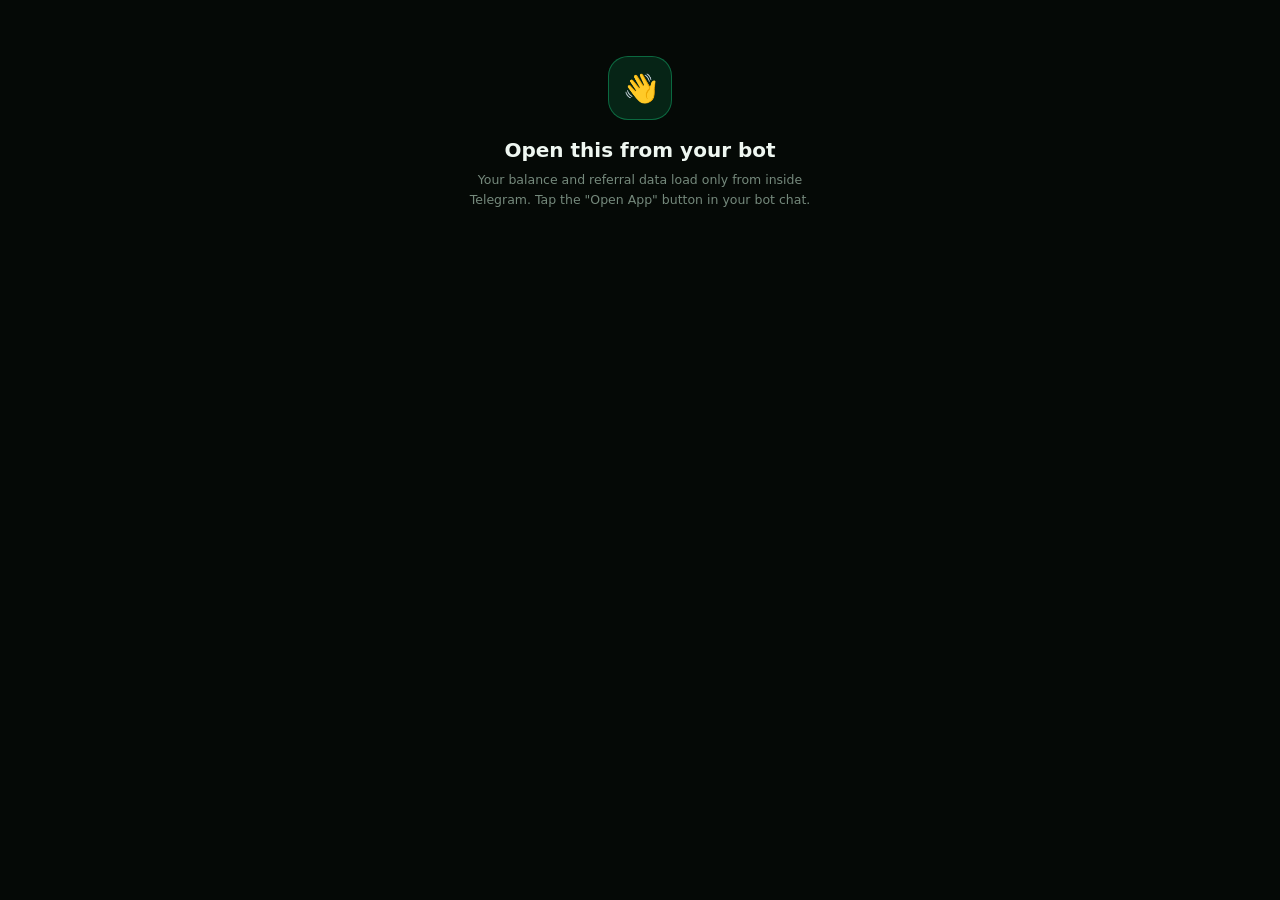
==== commit 1a563dcb: "Add files via upload" ====
--- a/index.html
+++ b/index.html
@@ -3,9 +3,9 @@
 <head>
 <meta charset="UTF-8" />
 <meta name="viewport" content="width=device-width, initial-scale=1, maximum-scale=1, user-scalable=no, viewport-fit=cover" />
-<meta http-equiv="Cache-Control" content="no-cache, no-store, must-revalidate" />
-<meta http-equiv="Pragma" content="no-cache" />
-<meta http-equiv="Expires" content="0" />
+<meta http-equiv="Content-Security-Policy" content="default-src 'self'; script-src 'self' 'unsafe-inline' https://telegram.org; style-src 'self' 'unsafe-inline' https://fonts.googleapis.com; font-src https://fonts.gstatic.com data:; img-src 'self' data:; connect-src 'self'; form-action 'none'; base-uri 'none'; object-src 'none'; frame-ancestors https://telegram.org https://web.telegram.org" />
+<meta name="referrer" content="no-referrer" />
+<meta http-equiv="Cache-Control" content="no-store" />
 <title>Wallet</title>
 <link rel="preconnect" href="https://fonts.googleapis.com">
 <link rel="preconnect" href="https://fonts.gstatic.com" crossorigin>
@@ -13,315 +13,385 @@
 <script src="https://telegram.org/js/telegram-web-app.js"></script>
 <style>
   :root{
-    --bg0:#060b07;
-    --bg1:#0d1811;
-    --bg2:#142519;
-    --border: rgba(255,255,255,.08);
+    --bg0:#050906;
+    --bg1:#0c1510;
+    --bg2:#122019;
+    --bg3:#182c21;
+    --border:rgba(255,255,255,.075);
+    --border-strong:rgba(255,255,255,.14);
     --neon:#17e88f;
-    --neon-deep:#0cae6a;
+    --neon-deep:#0aa563;
+    --neon-soft:rgba(23,232,143,.12);
     --gold:#ffcf4d;
-    --danger:#ff5a5a;
-    --text:#eef7f0;
-    --text-soft:#7f9587;
+    --sky:#5fd8ff;
+    --violet:#c78bff;
+    --danger:#ff6060;
+    --danger-soft:rgba(255,96,96,.12);
+    --text:#eff7f1;
+    --text-mid:#a9bdb0;
+    --text-soft:#75897c;
     --radius:20px;
+    --radius-sm:13px;
+    --shadow-card:0 1px 0 rgba(255,255,255,.03) inset, 0 18px 40px -28px rgba(0,0,0,.9);
+    --shadow-float:0 20px 40px -18px rgba(0,0,0,.75);
+    --sat:env(safe-area-inset-top,0px);
+    --sab:env(safe-area-inset-bottom,0px);
   }
   *{box-sizing:border-box; -webkit-tap-highlight-color:transparent;}
-  html,body{margin:0;padding:0;}
+  html,body{margin:0; padding:0;}
   body{
     background:
-      radial-gradient(ellipse 120% 60% at 50% -10%, rgba(23,232,143,.10), transparent 60%),
+      radial-gradient(ellipse 130% 55% at 50% -8%, rgba(23,232,143,.13), transparent 62%),
+      radial-gradient(ellipse 90% 40% at 90% 8%, rgba(95,216,255,.05), transparent 60%),
       var(--bg0);
+    background-attachment: fixed;
     color:var(--text);
-    font-family:'Inter',system-ui,sans-serif;
+    font-family:'Inter',system-ui,-apple-system,sans-serif;
+    font-size:15px;
+    -webkit-font-smoothing:antialiased;
     min-height:100vh;
-    padding: 18px 16px 96px;
-  }
-  .mono{font-family:'IBM Plex Mono', monospace;}
-
-
+    padding: calc(16px + var(--sat)) 16px calc(112px + var(--sab));
+    overflow-x:hidden;
+  }
+  .mono{font-family:'IBM Plex Mono',ui-monospace,monospace; font-variant-numeric:tabular-nums;}
+  button, input, textarea{ font-family:inherit; }
+  button:focus-visible, input:focus-visible, textarea:focus-visible, a:focus-visible{
+    outline:2px solid var(--neon); outline-offset:2px;
+  }
+  ::selection{ background:var(--neon-soft); }
+
+  /* ---------- header ---------- */
   header.app-head{ display:flex; align-items:center; gap:11px; margin-bottom:18px; }
   .avatar{
-    width:42px; height:42px; border-radius:12px;
-    background: linear-gradient(135deg, var(--neon), var(--neon-deep));
+    width:44px; height:44px; border-radius:14px;
+    background:linear-gradient(140deg, var(--neon), var(--neon-deep));
     display:flex; align-items:center; justify-content:center;
-    font-weight:900; font-size:18px; color:#04150c; flex-shrink:0;
-  }
-  .app-head .titles{ line-height:1.2; flex:1; }
-  .app-head .titles .name{ font-weight:800; font-size:15.5px; letter-spacing:.01em; }
+    font-weight:900; font-size:19px; color:#04150c; flex-shrink:0;
+    box-shadow:0 8px 22px -12px var(--neon);
+  }
+  .app-head .titles{ line-height:1.25; flex:1; min-width:0; }
+  .app-head .titles .name{
+    font-weight:800; font-size:16px; letter-spacing:-.01em;
+    white-space:nowrap; overflow:hidden; text-overflow:ellipsis;
+  }
   .status-pill{
     display:inline-flex; align-items:center; gap:6px;
-    font-size:10.5px; font-weight:700; letter-spacing:.08em; text-transform:uppercase;
-    color:var(--neon); margin-top:2px;
-  }
-  .status-pill .dot{ width:6px; height:6px; border-radius:50%; background:var(--neon); box-shadow:0 0 8px var(--neon); }
-
+    font-size:10px; font-weight:800; letter-spacing:.1em; text-transform:uppercase;
+    color:var(--neon); margin-top:3px;
+  }
+  .status-pill .dot{ width:6px; height:6px; border-radius:50%; background:var(--neon); box-shadow:0 0 9px var(--neon); animation:pulse 2.4s ease-in-out infinite; }
+  @keyframes pulse{ 0%,100%{opacity:1} 50%{opacity:.35} }
+  .head-btn{
+    background:var(--bg2); border:1px solid var(--border); width:38px; height:38px;
+    border-radius:12px; color:var(--text-mid); display:flex; align-items:center;
+    justify-content:center; cursor:pointer; flex-shrink:0; transition:background .15s ease, color .15s ease;
+  }
+  .head-btn:active{ background:var(--bg3); color:var(--text); }
+  .head-btn svg{ width:17px; height:17px; }
+
+  /* ---------- cards ---------- */
   .card{
-    background: linear-gradient(180deg, var(--bg1), var(--bg0));
+    background:linear-gradient(180deg, var(--bg1), rgba(8,14,10,.85));
     border:1px solid var(--border);
-    border-radius: var(--radius);
-    padding:20px; margin-bottom:16px;
-  }
+    border-radius:var(--radius);
+    padding:20px; margin-bottom:14px;
+    box-shadow:var(--shadow-card);
+  }
+  .card.tight{ padding:16px; }
   .card h3{
-    margin:0 0 4px; font-size:11.5px; text-transform:uppercase;
-    letter-spacing:.12em; color:var(--text-soft); font-weight:700;
-  }
-
-  /* Home balance card */
-  .bal-label{ text-align:center; font-size:11.5px; text-transform:uppercase; letter-spacing:.14em; color:var(--text-soft); font-weight:700; }
-  .bal-row{ display:flex; align-items:baseline; justify-content:center; gap:6px; margin:10px 0 20px; }
-  .bal-row .cur{ font-size:24px; color:var(--neon); font-weight:800; }
-  .bal-row .amt{ font-size:44px; font-weight:900; letter-spacing:-.02em; }
+    margin:0 0 4px; font-size:11px; text-transform:uppercase;
+    letter-spacing:.13em; color:var(--text-soft); font-weight:800;
+  }
+  .card-head{ display:flex; align-items:center; justify-content:space-between; gap:10px; margin-bottom:12px; }
+  .link-btn{
+    background:none; border:none; color:var(--neon); font-size:11.5px; font-weight:800;
+    cursor:pointer; padding:4px 2px; letter-spacing:.02em;
+  }
+
+  /* ---------- balance ---------- */
+  .bal-label{ text-align:center; font-size:10.5px; text-transform:uppercase; letter-spacing:.16em; color:var(--text-soft); font-weight:800; }
+  .bal-row{ display:flex; align-items:baseline; justify-content:center; gap:5px; margin:10px 0 6px; }
+  .bal-row .cur{ font-size:23px; color:var(--neon); font-weight:800; }
+  .bal-row .amt{ font-size:46px; font-weight:900; letter-spacing:-.035em; line-height:1.05; }
+  .bal-sub{ text-align:center; font-size:11.5px; color:var(--text-soft); margin-bottom:18px; }
 
   .btn{
     width:100%; border:none; border-radius:14px; padding:15px;
-    font-family:'Inter',sans-serif; font-weight:800; font-size:14.5px;
+    font-weight:800; font-size:14.5px; letter-spacing:-.01em;
     display:flex; align-items:center; justify-content:center; gap:8px;
-    cursor:pointer; transition: transform .12s ease, opacity .12s ease;
-  }
-  .btn:active{ transform: scale(.97); }
-  .btn.neon{ background: linear-gradient(135deg, var(--neon), var(--neon-deep)); color:#04150c; }
-  .btn.ghost{ background: var(--bg2); color:var(--text); border:1px solid var(--border); }
-  .btn.dark{ background:#000; color:var(--text); border:1px solid var(--border); }
-  .btn:disabled{ opacity:.5; cursor:default; }
+    cursor:pointer; transition:transform .12s ease, opacity .15s ease, filter .15s ease;
+  }
+  .btn:active{ transform:scale(.975); }
+  .btn.neon{ background:linear-gradient(135deg, var(--neon), var(--neon-deep)); color:#04150c; box-shadow:0 12px 26px -16px var(--neon); }
+  .btn.ghost{ background:var(--bg2); color:var(--text); border:1px solid var(--border); }
+  .btn.danger{ background:var(--danger-soft); color:#ffb0b0; border:1px solid rgba(255,96,96,.32); }
+  .btn.sm{ padding:11px 14px; font-size:13px; border-radius:12px; }
+  .btn:disabled{ opacity:.45; cursor:default; transform:none; }
+  .btn-row{ display:flex; gap:10px; }
+  .btn-row .btn{ flex:1; }
 
   .link-row{
-    display:flex; align-items:center; justify-content:space-between;
-    background:var(--bg2); border:1px solid var(--border); border-radius:14px;
-    padding:12px 14px; margin-top:12px;
-  }
-  .link-row .li{ display:flex; align-items:center; gap:10px; min-width:0; }
-  .link-row .lbl{ font-size:10.5px; color:var(--text-soft); text-transform:uppercase; letter-spacing:.06em; font-weight:700; }
-  .link-row .val{ font-family:'IBM Plex Mono',monospace; font-size:13.5px; font-weight:600; margin-top:2px; overflow:hidden; text-overflow:ellipsis; white-space:nowrap; }
+    display:flex; align-items:center; justify-content:space-between; gap:10px;
+    background:var(--bg2); border:1px solid var(--border); border-radius:var(--radius-sm);
+    padding:12px 14px; margin-top:10px;
+  }
+  .link-row .li{ display:flex; align-items:center; gap:10px; min-width:0; flex:1; }
+  .link-row .lbl{ font-size:10px; color:var(--text-soft); text-transform:uppercase; letter-spacing:.08em; font-weight:800; }
+  .link-row .val{ font-family:'IBM Plex Mono',monospace; font-size:13px; font-weight:600; margin-top:3px; overflow:hidden; text-overflow:ellipsis; white-space:nowrap; }
+  .link-row .val.muted{ color:var(--text-soft); }
   .change-btn{
-    background:var(--bg1); border:1px solid var(--border); color:var(--text);
-    border-radius:10px; padding:8px 12px; font-size:11.5px; font-weight:700;
+    background:var(--bg1); border:1px solid var(--border); color:var(--text-mid);
+    border-radius:10px; padding:8px 12px; font-size:11.5px; font-weight:800;
     cursor:pointer; flex-shrink:0;
   }
+  .change-btn:active{ background:var(--bg3); color:var(--text); }
 
   .ledger-line{
-    display:flex; justify-content:space-between; align-items:center;
-    font-size:13.5px; padding:10px 0; border-bottom:1px solid var(--border);
+    display:flex; justify-content:space-between; align-items:center; gap:12px;
+    font-size:13.5px; padding:11px 0; border-bottom:1px solid var(--border);
   }
   .ledger-line:last-of-type{ border-bottom:none; }
   .ledger-line .k{ color:var(--text-soft); }
-  .ledger-line .v{ font-family:'IBM Plex Mono',monospace; font-weight:700; }
-
+  .ledger-line .v{ font-family:'IBM Plex Mono',monospace; font-weight:700; text-align:right; }
+
+  /* ---------- toast ---------- */
   .toast{
-    position:fixed; left:16px; right:16px; top:20px;
-    background:var(--bg2); border:1px solid var(--border); color:var(--text);
-    padding:13px 16px; border-radius:16px; font-size:13px; font-weight:600;
-    opacity:0; pointer-events:none; transform:translateY(-12px);
-    transition: opacity .2s ease, transform .2s ease;
-    z-index:80; text-align:left; line-height:1.5;
-    max-height:40vh; overflow-y:auto; word-break:break-word; white-space:pre-wrap;
-    box-shadow: 0 12px 28px -10px rgba(0,0,0,.6);
-  }
-  .toast.show{ opacity:1; transform:translateY(0); pointer-events:auto; }
-  .toast.err{ border-color: rgba(255,90,90,.5); color:#ffb3b3; cursor:pointer; }
-  .toast.err::after{ content:"Tap to dismiss"; display:block; margin-top:6px; font-size:10.5px; font-weight:600; opacity:.6; }
-
-  .empty{ text-align:center; padding:50px 16px; }
-  .empty .t{ font-size:18px; font-weight:800; margin-bottom:8px; }
-  .empty p{ color:var(--text-soft); font-size:13.5px; line-height:1.5; }
-
-  .view{ display:none; }
+    position:fixed; left:14px; right:14px; top:calc(12px + var(--sat));
+    background:rgba(18,32,25,.97); border:1px solid var(--border-strong); color:var(--text);
+    padding:13px 15px; border-radius:16px; font-size:13px; font-weight:600;
+    opacity:0; pointer-events:none; transform:translateY(-14px) scale(.98);
+    transition:opacity .2s ease, transform .2s ease;
+    z-index:90; line-height:1.5; max-height:46vh; overflow-y:auto; word-break:break-word;
+    box-shadow:var(--shadow-float); backdrop-filter:blur(10px);
+  }
+  .toast.show{ opacity:1; transform:none; pointer-events:auto; }
+  .toast.ok{ border-color:rgba(23,232,143,.4); }
+  .toast.err{ border-color:rgba(255,96,96,.45); color:#ffbdbd; cursor:pointer; }
+  .toast .dismiss{ display:block; margin-top:6px; font-size:10px; font-weight:700; opacity:.55; }
+
+  .empty{ text-align:center; padding:44px 16px; }
+  .empty .ic{
+    width:56px; height:56px; margin:0 auto 14px; border-radius:17px;
+    background:var(--bg2); border:1px solid var(--border);
+    display:flex; align-items:center; justify-content:center; font-size:24px;
+  }
+  .empty .t{ font-size:16px; font-weight:800; margin-bottom:6px; }
+  .empty p{ color:var(--text-soft); font-size:13px; line-height:1.6; margin:0; }
+
+  .view{ display:none; animation:fade .22s ease; }
   .view.active{ display:block; }
-
+  @keyframes fade{ from{opacity:0; transform:translateY(6px)} to{opacity:1; transform:none} }
+
+  /* ---------- tabbar ---------- */
   .tabbar{
-    position:fixed; left:16px; right:16px; bottom:16px;
-    background:var(--bg1); border:1px solid var(--border); border-radius:20px;
-    display:flex; padding:6px;
-    box-shadow: 0 16px 32px -12px rgba(0,0,0,.7);
-    z-index:40;
+    position:fixed; left:12px; right:12px; bottom:calc(12px + var(--sab));
+    background:rgba(12,21,16,.94); border:1px solid var(--border-strong); border-radius:22px;
+    display:flex; padding:6px; box-shadow:var(--shadow-float); z-index:40;
+    backdrop-filter:blur(14px);
   }
   .tab{
     flex:1; background:none; border:none; cursor:pointer;
-    display:flex; flex-direction:column; align-items:center; gap:3px;
-    padding:9px 4px 8px; border-radius:14px;
-    color: var(--text-soft);
-    font-size:10.5px; font-weight:700;
+    display:flex; flex-direction:column; align-items:center; gap:4px;
+    padding:9px 2px 8px; border-radius:16px;
+    color:var(--text-soft); font-size:10px; font-weight:800; letter-spacing:.01em;
+    transition:color .15s ease, background .15s ease;
   }
   .tab svg{ width:19px; height:19px; }
-  .tab.active{ color:var(--neon); background: rgba(23,232,143,.08); }
-
-  /* Earn view */
-  .earn-hero{ text-align:center; padding: 6px 0 4px; }
-  .earn-hero .icon{
-    width:70px; height:70px; margin:0 auto 16px; border-radius:50%;
-    background: rgba(23,232,143,.08); border:1.5px solid rgba(23,232,143,.35);
+  .tab.active{ color:var(--neon); background:var(--neon-soft); }
+
+  /* ---------- earn ---------- */
+  .hero{ text-align:center; }
+  .hero .icon{
+    width:66px; height:66px; margin:0 auto 14px; border-radius:20px;
+    background:var(--neon-soft); border:1.5px solid rgba(23,232,143,.3);
     display:flex; align-items:center; justify-content:center;
   }
-  .earn-hero .amt{ font-size:40px; font-weight:900; }
-  .earn-hero .pill{
-    display:inline-flex; align-items:center; gap:6px; margin-top:12px;
+  .hero .pill{
+    display:inline-flex; align-items:center; gap:6px; margin-top:8px;
     background:var(--bg2); border:1px solid var(--border); border-radius:20px;
-    padding:7px 14px; font-size:11px; font-weight:700; color:var(--text-soft);
+    padding:6px 13px; font-size:10.5px; font-weight:800; color:var(--text-mid);
+    text-transform:uppercase; letter-spacing:.08em;
   }
   .stat-boxes{ display:flex; gap:10px; margin-top:14px; }
-  .stat-box{
-    flex:1; background:var(--bg2); border:1px solid var(--border); border-radius:14px;
-    padding:14px; text-align:center;
-  }
-  .stat-box .n{ font-size:20px; font-weight:900; }
-  .stat-box .l{ font-size:10.5px; color:var(--text-soft); text-transform:uppercase; letter-spacing:.05em; margin-top:3px; font-weight:700; }
-
-  /* Gift view */
+  .stat-box{ flex:1; background:var(--bg2); border:1px solid var(--border); border-radius:var(--radius-sm); padding:13px; text-align:center; }
+  .stat-box .n{ font-size:20px; font-weight:900; letter-spacing:-.02em; }
+  .stat-box .l{ font-size:10px; color:var(--text-soft); text-transform:uppercase; letter-spacing:.07em; margin-top:3px; font-weight:800; }
+
+  .bar{ height:8px; background:var(--bg2); border-radius:8px; overflow:hidden; }
+  .bar > i{ display:block; height:100%; width:0%; border-radius:8px; background:linear-gradient(90deg,var(--neon-deep),var(--neon)); transition:width .6s cubic-bezier(.3,.8,.3,1); }
+
+  /* ---------- inputs ---------- */
+  .field{ margin-top:14px; }
+  .field label{ font-size:10.5px; color:var(--text-soft); font-weight:800; text-transform:uppercase; letter-spacing:.08em; }
+  .field input, .field textarea, .code-input{
+    width:100%; margin-top:6px; border:1.5px solid var(--border); background:var(--bg2);
+    border-radius:12px; padding:13px; font-size:14.5px; color:var(--text);
+    font-family:'IBM Plex Mono',monospace;
+  }
+  .field textarea{ font-family:'Inter',sans-serif; font-size:13.5px; resize:vertical; }
+  .field input:focus, .field textarea:focus, .code-input:focus{ outline:none; border-color:var(--neon); background:var(--bg3); }
+  .field .err-txt{ color:#ffa8a8; font-size:11.5px; font-weight:600; margin-top:6px; display:none; }
+  .field.invalid input, .field.invalid textarea{ border-color:var(--danger); }
+  .field.invalid .err-txt{ display:block; }
+  .field-row{ display:flex; gap:10px; }
+  .field-row .field{ flex:1; }
   .code-input{
-    width:100%; border:1.5px solid var(--border); background:var(--bg2);
-    border-radius:14px; padding:15px; font-family:'IBM Plex Mono',monospace;
-    font-size:15px; text-transform:uppercase; letter-spacing:.06em;
-    color:var(--text); margin-top:10px;
+    text-transform:uppercase; letter-spacing:.1em; font-size:16px; text-align:center; padding:15px;
   }
   .code-input::placeholder{ color:var(--text-soft); text-transform:none; letter-spacing:normal; }
-  .code-input:focus{ outline:none; border-color:var(--neon); }
-  .steps{ margin-top:6px; }
-  .step-row{ display:flex; gap:12px; padding:10px 0; }
+  .hint{ font-size:12.5px; color:var(--text-soft); margin:0 0 4px; line-height:1.6; }
+
+  .steps{ margin-top:4px; }
+  .step-row{ display:flex; gap:12px; padding:9px 0; }
   .step-num{
-    width:22px; height:22px; border-radius:7px; background: rgba(23,232,143,.15); color:var(--neon);
-    display:flex; align-items:center; justify-content:center; font-size:11px; font-weight:800; flex-shrink:0;
-  }
-  .step-row p{ margin:0; font-size:12.5px; color:var(--text-soft); line-height:1.5; }
-
-  /* Rank view */
-  .lb-title{ text-align:center; margin-bottom:4px; }
-  .lb-title .h{ font-size:24px; font-weight:900; font-style:italic; }
+    width:22px; height:22px; border-radius:7px; background:var(--neon-soft); color:var(--neon);
+    display:flex; align-items:center; justify-content:center; font-size:11px; font-weight:900; flex-shrink:0;
+  }
+  .step-row p{ margin:0; font-size:12.5px; color:var(--text-soft); line-height:1.55; }
+
+  /* ---------- history ---------- */
+  .chips{ display:flex; gap:7px; overflow-x:auto; padding:2px 0 4px; margin-bottom:2px; scrollbar-width:none; }
+  .chips::-webkit-scrollbar{ display:none; }
+  .chip{
+    flex:0 0 auto; background:var(--bg2); border:1px solid var(--border); color:var(--text-mid);
+    border-radius:999px; padding:8px 14px; font-size:12px; font-weight:800; cursor:pointer;
+    transition:background .15s ease, color .15s ease, border-color .15s ease;
+  }
+  .chip.active{ background:var(--neon-soft); border-color:rgba(23,232,143,.4); color:var(--neon); }
+  .flow-boxes{ display:flex; gap:10px; margin-bottom:14px; }
+  .flow-box{ flex:1; background:var(--bg2); border:1px solid var(--border); border-radius:var(--radius-sm); padding:13px 14px; }
+  .flow-box .l{ font-size:10px; text-transform:uppercase; letter-spacing:.08em; color:var(--text-soft); font-weight:800; }
+  .flow-box .n{ font-size:18px; font-weight:900; margin-top:4px; letter-spacing:-.02em; }
+  .flow-box .n.pos{ color:var(--neon); }
+  .flow-box .n.neg{ color:var(--danger); }
+
+  .day-head{
+    display:flex; align-items:center; justify-content:space-between;
+    font-size:10.5px; font-weight:800; text-transform:uppercase; letter-spacing:.1em;
+    color:var(--text-soft); padding:16px 2px 8px;
+  }
+  .day-head .sum{ font-family:'IBM Plex Mono',monospace; letter-spacing:0; }
+  .act-list{ display:flex; flex-direction:column; gap:8px; }
+  .activity-row{
+    display:flex; align-items:center; gap:12px; padding:12px 13px;
+    background:var(--bg2); border:1px solid var(--border); border-radius:var(--radius-sm);
+  }
+  .activity-icon{
+    width:36px; height:36px; border-radius:12px; flex-shrink:0;
+    display:flex; align-items:center; justify-content:center; font-size:16px;
+    background:var(--bg3);
+  }
+  .activity-icon.pos{ background:var(--neon-soft); }
+  .activity-icon.neg{ background:var(--danger-soft); }
+  .activity-body{ flex:1; min-width:0; }
+  .activity-note{ font-size:13px; font-weight:700; overflow:hidden; text-overflow:ellipsis; white-space:nowrap; }
+  .activity-meta{ font-size:10.5px; color:var(--text-soft); margin-top:3px; display:flex; gap:7px; align-items:center; }
+  .activity-tag{ background:var(--bg3); border-radius:5px; padding:1px 6px; font-weight:700; text-transform:capitalize; }
+  .activity-amt{ font-family:'IBM Plex Mono',monospace; font-weight:800; font-size:13.5px; flex-shrink:0; }
+  .activity-amt.pos{ color:var(--neon); }
+  .activity-amt.neg{ color:var(--danger); }
+
+  /* ---------- rank ---------- */
+  .lb-title{ text-align:center; margin-bottom:2px; }
+  .lb-title .h{ font-size:23px; font-weight:900; font-style:italic; letter-spacing:-.02em; }
   .lb-title .h .g{ color:var(--neon); }
-  .lb-title .s{ font-size:11px; color:var(--text-soft); text-transform:uppercase; letter-spacing:.14em; font-weight:700; margin-top:2px; }
-  .podium{ display:flex; align-items:flex-end; gap:8px; margin:22px 0 8px; }
+  .lb-title .s{ font-size:10.5px; color:var(--text-soft); text-transform:uppercase; letter-spacing:.14em; font-weight:800; margin-top:3px; }
+  .podium{ display:flex; align-items:flex-end; gap:8px; margin:22px 0 6px; }
   .podium .p{ flex:1; text-align:center; }
   .podium .circ{
-    width:52px; height:52px; border-radius:14px; margin:0 auto 8px;
-    display:flex; align-items:center; justify-content:center; font-weight:900; font-size:19px; color:#04150c;
-  }
-  .podium .p2 .circ{ background: linear-gradient(135deg,#5fd8ff,#2aa8e0); }
-  .podium .p1 .circ{ width:64px; height:64px; background: linear-gradient(135deg,var(--neon),var(--neon-deep)); box-shadow:0 0 20px rgba(23,232,143,.4); }
-  .podium .p3 .circ{ background: linear-gradient(135deg,#e08bff,#a24fd6); }
-  .podium .rank-tag{ font-size:10px; font-weight:800; color:var(--bg0); background:var(--text-soft); border-radius:6px; padding:1px 6px; display:inline-block; margin-bottom:6px; }
-  .podium .box{ background:var(--bg2); border:1px solid var(--border); border-radius:12px; padding:12px 6px; }
-  .podium .id{ font-family:'IBM Plex Mono',monospace; font-size:10.5px; color:var(--text-soft); margin-bottom:6px; word-break:break-all; }
-  .podium .cnt{ font-size:19px; font-weight:900; }
-  .podium .cnt-l{ font-size:9px; color:var(--text-soft); text-transform:uppercase; letter-spacing:.05em; }
-
+    width:50px; height:50px; border-radius:16px; margin:0 auto 8px;
+    display:flex; align-items:center; justify-content:center; font-weight:900; font-size:18px; color:#04150c;
+  }
+  .podium .p2 .circ{ background:linear-gradient(135deg,var(--sky),#2aa8e0); }
+  .podium .p1 .circ{ width:62px; height:62px; background:linear-gradient(135deg,var(--neon),var(--neon-deep)); box-shadow:0 0 24px -4px rgba(23,232,143,.55); }
+  .podium .p3 .circ{ background:linear-gradient(135deg,var(--violet),#a24fd6); }
+  .podium .rank-tag{ font-size:9.5px; font-weight:900; color:var(--bg0); background:var(--text-soft); border-radius:6px; padding:1px 7px; display:inline-block; margin-bottom:6px; }
+  .podium .box{ background:var(--bg2); border:1px solid var(--border); border-radius:13px; padding:11px 6px; }
+  .podium .id{ font-family:'IBM Plex Mono',monospace; font-size:10px; color:var(--text-soft); margin-bottom:5px; word-break:break-all; }
+  .podium .cnt{ font-size:18px; font-weight:900; }
+  .podium .cnt-l{ font-size:9px; color:var(--text-soft); text-transform:uppercase; letter-spacing:.06em; }
   .lb-row{
     display:flex; align-items:center; gap:12px; padding:12px 14px;
-    background:var(--bg2); border:1px solid var(--border); border-radius:14px; margin-top:10px;
-  }
-  .lb-row.you{ border-color: rgba(23,232,143,.5); }
-  .lb-rank{ font-size:12px; font-weight:800; color:var(--text-soft); width:24px; }
-  .lb-id{ flex:1; font-family:'IBM Plex Mono',monospace; font-size:13px; }
-  .lb-count{ font-weight:800; font-size:14px; }
-  .lb-count-l{ font-size:9px; color:var(--text-soft); text-transform:uppercase; }
-
-  /* Admin */
-  .field{ margin-top:14px; }
-  .field label{ font-size:11px; color:var(--text-soft); font-weight:700; text-transform:uppercase; letter-spacing:.06em; }
-  .field input{
-    width:100%; margin-top:6px; border:1.5px solid var(--border); background:var(--bg2);
-    border-radius:12px; padding:12px; font-family:'IBM Plex Mono',monospace; font-size:14px; color:var(--text);
-  }
-  .field input:focus{ outline:none; border-color:var(--neon); }
-  .field-row{ display:flex; gap:10px; }
-  .field-row .field{ flex:1; }
-
+    background:var(--bg2); border:1px solid var(--border); border-radius:var(--radius-sm); margin-top:9px;
+  }
+  .lb-row.you{ border-color:rgba(23,232,143,.45); background:linear-gradient(90deg, var(--neon-soft), var(--bg2)); }
+  .lb-rank{ font-size:12px; font-weight:900; color:var(--text-soft); width:26px; }
+  .lb-id{ flex:1; font-family:'IBM Plex Mono',monospace; font-size:13px; min-width:0; overflow:hidden; text-overflow:ellipsis; }
+  .lb-count{ font-weight:900; font-size:14px; }
+  .lb-count-l{ font-size:9px; color:var(--text-soft); text-transform:uppercase; letter-spacing:.06em; }
+
+  /* ---------- admin ---------- */
   .admin-link-row{
-    display:flex; align-items:center; justify-content:space-between;
+    display:flex; align-items:center; justify-content:space-between; gap:10px;
     padding:13px 2px; border-bottom:1px solid var(--border); cursor:pointer;
   }
   .admin-link-row:last-child{ border-bottom:none; }
   .admin-link-row .t{ font-weight:700; font-size:13.5px; }
-  .admin-link-row .s{ font-size:11.5px; color:var(--text-soft); margin-top:1px; }
-  .admin-link-row span.chev{ color:var(--text-soft); font-size:18px; }
-  .stat-tile{ background:var(--bg2); border:1px solid var(--border); border-radius:12px; padding:12px; }
-  .stat-tile .n{ font-size:19px; font-weight:900; }
-  .stat-tile .l{ font-size:10.5px; color:var(--text-soft); text-transform:uppercase; letter-spacing:.04em; margin-top:3px; font-weight:700; }
-
-  .activity-row{
-    display:flex; align-items:center; gap:10px; padding:10px 0;
-    border-bottom:1px solid var(--border);
-  }
-  .activity-row:last-child{ border-bottom:none; }
-  .activity-icon{
-    width:32px; height:32px; border-radius:10px; flex-shrink:0;
-    display:flex; align-items:center; justify-content:center; font-size:15px;
-    background:var(--bg2);
-  }
-  .activity-icon.pos{ background:rgba(23,232,143,.12); }
-  .activity-icon.neg{ background:rgba(255,90,90,.12); }
-  .activity-body{ flex:1; min-width:0; }
-  .activity-note{ font-size:12.5px; font-weight:600; }
-  .activity-date{ font-size:10.5px; color:var(--text-soft); margin-top:1px; }
-  .activity-amt{ font-family:'IBM Plex Mono',monospace; font-weight:700; font-size:13px; }
-  .activity-amt.pos{ color:var(--neon); }
-  .activity-amt.neg{ color:var(--danger); }
-
+  .admin-link-row .s{ font-size:11.5px; color:var(--text-soft); margin-top:2px; }
+  .admin-link-row .chev{ color:var(--text-soft); font-size:18px; }
+  .stat-tile{ background:var(--bg2); border:1px solid var(--border); border-radius:13px; padding:12px; }
+  .stat-tile .n{ font-size:18px; font-weight:900; letter-spacing:-.02em; }
+  .stat-tile .l{ font-size:10px; color:var(--text-soft); text-transform:uppercase; letter-spacing:.06em; margin-top:3px; font-weight:800; }
+  .toggle-row{
+    display:flex; align-items:center; justify-content:space-between; gap:10px;
+    padding:12px 0; border-bottom:1px solid var(--border);
+  }
+  .toggle-row:last-child{ border-bottom:none; }
+  .toggle-row .t{ font-weight:700; font-size:13.5px; }
+  .toggle-row .s{ font-size:11.5px; color:var(--text-soft); margin-top:2px; }
+  .pill-toggle{ font-size:10.5px; font-weight:900; padding:7px 13px; border-radius:9px; border:none; cursor:pointer; letter-spacing:.06em; }
+  .pill-toggle.on{ background:var(--neon-soft); color:var(--neon); }
+  .pill-toggle.off{ background:var(--danger-soft); color:#ffa8a8; }
+  .gift-row{ display:flex; align-items:center; justify-content:space-between; gap:10px; padding:11px 0; border-bottom:1px solid var(--border); }
+  .gift-row:last-child{ border-bottom:none; }
+  .gift-row .code{ font-family:'IBM Plex Mono',monospace; font-size:13px; font-weight:800; letter-spacing:.05em; }
+  .gift-row .meta{ font-size:10.5px; color:var(--text-soft); margin-top:3px; }
+  .danger-zone{ border-color:rgba(255,96,96,.28); }
+  .danger-zone h3{ color:#ffa8a8; }
+
+  /* ---------- skeleton ---------- */
   .skel{
-    background: linear-gradient(90deg, var(--bg2) 25%, var(--border) 37%, var(--bg2) 63%);
-    background-size: 400% 100%;
-    animation: skel-shimmer 1.4s ease infinite;
+    background:linear-gradient(90deg, var(--bg2) 25%, var(--bg3) 37%, var(--bg2) 63%);
+    background-size:400% 100%; animation:shimmer 1.4s ease infinite;
     border-radius:8px; color:transparent !important;
   }
-  @keyframes skel-shimmer{ 0%{background-position:100% 0} 100%{background-position:0 0} }
+  @keyframes shimmer{ 0%{background-position:100% 0} 100%{background-position:0 0} }
+  .skel-row{ height:60px; border-radius:var(--radius-sm); margin-bottom:8px; background:linear-gradient(90deg, var(--bg2) 25%, var(--bg3) 37%, var(--bg2) 63%); background-size:400% 100%; animation:shimmer 1.4s ease infinite; }
 
   .pull-indicator{
-    position:fixed; top:0; left:0; right:0; display:flex; justify-content:center;
-    padding-top:10px; z-index:45; pointer-events:none; opacity:0; transition:opacity .15s ease;
+    position:fixed; top:calc(8px + var(--sat)); left:0; right:0; display:flex; justify-content:center;
+    z-index:45; pointer-events:none; opacity:0; transition:opacity .15s ease;
   }
   .pull-indicator.show{ opacity:1; }
-  .pull-indicator .spin{
-    width:22px; height:22px; border-radius:50%;
-    border:2.5px solid var(--border); border-top-color:var(--neon);
-    animation: spin .7s linear infinite;
-  }
-  @keyframes spin{ to{ transform:rotate(360deg); } }
-
-  .gift-row{
-    display:flex; align-items:center; justify-content:space-between; gap:10px;
-    padding:11px 0; border-bottom:1px solid var(--border);
-  }
-  .gift-row:last-child{ border-bottom:none; }
-  .gift-row .code{ font-family:'IBM Plex Mono',monospace; font-size:12.5px; font-weight:700; }
-  .gift-row .meta{ font-size:10.5px; color:var(--text-soft); margin-top:2px; }
-  .gift-toggle{
-    font-size:10.5px; font-weight:700; padding:6px 10px; border-radius:8px; border:none; cursor:pointer;
-  }
-  .gift-toggle.active{ background: rgba(23,232,143,.15); color:var(--neon); }
-  .gift-toggle.inactive{ background: rgba(255,90,90,.15); color:var(--danger); }
-
-  /* Bottom sheet modal */
-  .sheet-overlay{
-    position:fixed; inset:0; background:rgba(0,0,0,.6);
-    z-index:60; display:none; align-items:flex-end;
-  }
+  .spin{ width:22px; height:22px; border-radius:50%; border:2.5px solid var(--border-strong); border-top-color:var(--neon); animation:spin .7s linear infinite; }
+  @keyframes spin{ to{ transform:rotate(360deg) } }
+
+  /* ---------- sheets ---------- */
+  .sheet-overlay{ position:fixed; inset:0; background:rgba(0,0,0,.65); z-index:60; display:none; align-items:flex-end; backdrop-filter:blur(3px); }
   .sheet-overlay.show{ display:flex; }
   .sheet{
-    width:100%; background:var(--bg1); border:1px solid var(--border); border-bottom:none;
-    border-radius:24px 24px 0 0; padding:14px 20px 28px;
-    max-height:85vh; overflow-y:auto;
-  }
-  .sheet-handle{ width:36px; height:4px; background:var(--border); border-radius:3px; margin:0 auto 16px; }
-  .sheet-head{ display:flex; align-items:center; justify-content:space-between; margin-bottom:14px; }
-  .sheet-head .t{ font-size:19px; font-weight:800; }
-  .sheet-close{ background:var(--bg2); border:none; color:var(--text); width:30px; height:30px; border-radius:9px; cursor:pointer; font-size:16px; }
-  .sheet p.hint{ font-size:12.5px; color:var(--text-soft); margin:0 0 4px; line-height:1.5; }
-
-  @media (prefers-reduced-motion: reduce){ *{ animation-duration:.001ms !important; transition-duration:.001ms !important; } }
+    width:100%; background:var(--bg1); border-top:1px solid var(--border-strong);
+    border-radius:26px 26px 0 0; padding:14px 20px calc(26px + var(--sab));
+    max-height:88vh; overflow-y:auto; animation:rise .26s cubic-bezier(.2,.8,.25,1);
+  }
+  @keyframes rise{ from{ transform:translateY(14%) } to{ transform:none } }
+  .sheet-handle{ width:38px; height:4px; background:var(--border-strong); border-radius:3px; margin:0 auto 14px; }
+  .sheet-head{ display:flex; align-items:center; justify-content:space-between; margin-bottom:12px; }
+  .sheet-head .t{ font-size:18px; font-weight:900; letter-spacing:-.02em; }
+  .sheet-close{ background:var(--bg2); border:none; color:var(--text-mid); width:32px; height:32px; border-radius:10px; cursor:pointer; font-size:15px; }
+
+  @media (prefers-reduced-motion: reduce){
+    *{ animation-duration:.001ms !important; transition-duration:.001ms !important; }
+  }
 </style>
 </head>
 <body>
 
 <div class="pull-indicator" id="pullIndicator"><div class="spin"></div></div>
 
-<div id="gateScreen" style="display:none; position:fixed; inset:0; z-index:70; background:var(--bg0); padding:60px 24px; overflow-y:auto;">
-  <div style="max-width:360px; margin:0 auto; text-align:center;">
-    <div style="width:64px; height:64px; margin:0 auto 20px; border-radius:18px; background:rgba(23,232,143,.1); border:1.5px solid rgba(23,232,143,.35); display:flex; align-items:center; justify-content:center; font-size:28px;">🔒</div>
-    <div style="font-size:20px; font-weight:900; margin-bottom:8px;">One quick step</div>
-    <p style="color:var(--text-soft); font-size:13px; line-height:1.6; margin-bottom:22px;">Complete the steps below to unlock your wallet.</p>
-    <div id="gateJoinList" style="margin-bottom:14px;"></div>
-    <div id="gateVerifyBox" style="display:none; margin-bottom:14px;">
-      <button class="btn neon" id="gateVerifyBtn" style="width:100%;">🔐 Complete Verification</button>
-    </div>
-    <button class="btn ghost" id="gateRefreshBtn" style="width:100%; margin-top:6px;">↻ I've done this — Continue</button>
-  </div>
+<!-- GATE / BLOCKED SCREEN -->
+<div id="gateScreen" style="display:none; position:fixed; inset:0; z-index:70; background:var(--bg0); padding:calc(56px + var(--sat)) 24px 40px; overflow-y:auto;">
+  <div id="gateInner" style="max-width:360px; margin:0 auto; text-align:center;"></div>
 </div>
 
 <div id="app">
@@ -329,10 +399,13 @@
     <div class="avatar">₹</div>
     <div class="titles">
       <div class="name" id="botName">Wallet</div>
-      <div class="status-pill"><span class="dot"></span>System Live</div>
+      <div class="status-pill"><span class="dot"></span><span id="authLabel">Secure session</span></div>
     </div>
-    <button id="headerRefreshBtn" style="background:var(--bg2); border:1px solid var(--border); width:36px; height:36px; border-radius:11px; color:var(--text); display:flex; align-items:center; justify-content:center; cursor:pointer;">
-      <svg width="16" height="16" viewBox="0 0 24 24" fill="none" stroke="currentColor" stroke-width="2" stroke-linecap="round" stroke-linejoin="round"><path d="M23 4v6h-6"></path><path d="M1 20v-6h6"></path><path d="M3.51 9a9 9 0 0 1 14.85-3.36L23 10M1 14l4.64 4.36A9 9 0 0 0 20.49 15"></path></svg>
+    <button class="head-btn" id="adminGearBtn" style="display:none;" aria-label="Admin panel">
+      <svg viewBox="0 0 24 24" fill="none" stroke="currentColor" stroke-width="2" stroke-linecap="round" stroke-linejoin="round"><circle cx="12" cy="12" r="3"></circle><path d="M19.4 15a1.65 1.65 0 0 0 .33 1.82l.06.06a2 2 0 1 1-2.83 2.83l-.06-.06a1.65 1.65 0 0 0-1.82-.33 1.65 1.65 0 0 0-1 1.51V21a2 2 0 0 1-4 0v-.09A1.65 1.65 0 0 0 9 19.4a1.65 1.65 0 0 0-1.82.33l-.06.06a2 2 0 1 1-2.83-2.83l.06-.06a1.65 1.65 0 0 0 .33-1.82 1.65 1.65 0 0 0-1.51-1H3a2 2 0 0 1 0-4h.09A1.65 1.65 0 0 0 4.6 9a1.65 1.65 0 0 0-.33-1.82l-.06-.06a2 2 0 1 1 2.83-2.83l.06.06a1.65 1.65 0 0 0 1.82.33H9a1.65 1.65 0 0 0 1-1.51V3a2 2 0 0 1 4 0v.09a1.65 1.65 0 0 0 1 1.51 1.65 1.65 0 0 0 1.82-.33l.06-.06a2 2 0 1 1 2.83 2.83l-.06.06a1.65 1.65 0 0 0-.33 1.82V9a1.65 1.65 0 0 0 1.51 1H21a2 2 0 0 1 0 4h-.09a1.65 1.65 0 0 0-1.51 1z"></path></svg>
+    </button>
+    <button class="head-btn" id="headerRefreshBtn" aria-label="Refresh">
+      <svg viewBox="0 0 24 24" fill="none" stroke="currentColor" stroke-width="2" stroke-linecap="round" stroke-linejoin="round"><path d="M23 4v6h-6"></path><path d="M1 20v-6h6"></path><path d="M3.51 9a9 9 0 0 1 14.85-3.36L23 10M1 14l4.64 4.36A9 9 0 0 0 20.49 15"></path></svg>
     </button>
   </header>
 
@@ -343,130 +416,153 @@
       <div class="card">
         <div class="bal-label">Available Balance</div>
         <div class="bal-row"><span class="cur">₹</span><span class="amt mono" id="balanceAmt">0.00</span></div>
-        <button class="btn neon" id="withdrawBtn">Withdraw Now ↗</button>
+        <div class="bal-sub" id="balSub">Ready to withdraw</div>
+        <div class="btn-row">
+          <button class="btn neon" id="withdrawBtn">Withdraw ↗</button>
+          <button class="btn ghost" id="bonusBtn">⭐ Daily bonus</button>
+        </div>
 
         <div class="link-row">
-          <div class="li">
-            <div>
-              <div class="lbl">Linked Wallet</div>
-              <div class="val" id="walletVal">Not Linked</div>
-            </div>
-          </div>
+          <div class="li"><div style="min-width:0;">
+            <div class="lbl">Linked wallet</div>
+            <div class="val muted" id="walletVal">Not linked</div>
+          </div></div>
           <button class="change-btn" id="changeWalletBtn">Change</button>
         </div>
 
         <div class="link-row">
-          <div class="li">
-            <div>
-              <div class="lbl">Linked UPI</div>
-              <div class="val" id="upiVal">Not Linked</div>
-            </div>
-          </div>
+          <div class="li"><div style="min-width:0;">
+            <div class="lbl">Linked UPI</div>
+            <div class="val muted" id="upiVal">Not linked</div>
+          </div></div>
           <button class="change-btn" id="changeUpiBtn">Change</button>
         </div>
 
         <div class="link-row">
-          <div class="li" style="min-width:0; overflow:hidden; flex:1;">
-            <div style="min-width:0; overflow:hidden;">
-              <div class="lbl">Your referral link</div>
-              <div class="val" id="homeRefLink" style="min-width:0;">—</div>
-            </div>
-          </div>
-          <button class="icon-copy change-btn" id="homeCopyBtn">Copy</button>
+          <div class="li"><div style="min-width:0; overflow:hidden;">
+            <div class="lbl">Your referral link</div>
+            <div class="val" id="homeRefLink">—</div>
+          </div></div>
+          <button class="change-btn" id="homeCopyBtn">Copy</button>
         </div>
       </div>
 
       <div class="card" id="fundCard" style="display:none;">
-        <div style="display:flex; align-items:center; justify-content:space-between; margin-bottom:10px;">
-          <h3 style="margin:0;">Bot Fund</h3>
+        <div class="card-head">
+          <h3 style="margin:0;">Bot fund</h3>
           <span class="status-pill" style="margin:0;" id="fundPct">0% left</span>
         </div>
-        <div style="height:8px; background:var(--bg2); border-radius:8px; overflow:hidden; margin-bottom:12px;">
-          <div id="fundBar" style="height:100%; width:0%; background:linear-gradient(90deg,var(--neon-deep),var(--neon)); transition:width .5s ease;"></div>
-        </div>
+        <div class="bar" style="margin-bottom:12px;"><i id="fundBar"></i></div>
         <div style="display:flex; justify-content:space-between; font-size:12px;">
-          <div><div style="color:var(--text-soft);">Available</div><div class="mono" style="font-weight:700; margin-top:2px;" id="fundLive">₹0</div></div>
-          <div style="text-align:right;"><div style="color:var(--text-soft);">Total</div><div class="mono" style="font-weight:700; margin-top:2px;" id="fundTotal">₹0</div></div>
+          <div><div style="color:var(--text-soft);">Available</div><div class="mono" style="font-weight:800; margin-top:3px;" id="fundLive">₹0</div></div>
+          <div style="text-align:right;"><div style="color:var(--text-soft);">Total</div><div class="mono" style="font-weight:800; margin-top:3px;" id="fundTotal">₹0</div></div>
         </div>
       </div>
 
       <div class="card">
-        <h3 style="margin-bottom:10px;">Overview</h3>
+        <h3 style="margin-bottom:8px;">Overview</h3>
         <div class="ledger-line"><span class="k">Started from your link</span><span class="v" id="refStarted">0</span></div>
         <div class="ledger-line"><span class="k">Verified &amp; credited</span><span class="v" id="refVerified">0</span></div>
-        <div class="ledger-line"><span class="k">Min. / Max. withdraw</span><span class="v" id="withdrawRange">—</span></div>
+        <div class="ledger-line"><span class="k">Min / Max withdraw</span><span class="v" id="withdrawRange">—</span></div>
         <div class="ledger-line"><span class="k">Withdrawal tax</span><span class="v" id="taxLine">—</span></div>
       </div>
 
       <div class="card">
-        <h3 style="margin-bottom:10px;">Recent activity</h3>
-        <div id="activityList"><p style="color:var(--text-soft); font-size:12.5px;">Loading…</p></div>
-      </div>
-
+        <div class="card-head">
+          <h3 style="margin:0;">Recent activity</h3>
+          <button class="link-btn" id="seeAllActivity">See all →</button>
+        </div>
+        <div id="homeActivity"><div class="skel-row"></div><div class="skel-row"></div></div>
+      </div>
     </div>
 
     <!-- EARN -->
     <div class="view" id="view-earn">
-      <div class="card" id="tierCard">
+      <div class="card tight">
         <div style="display:flex; align-items:center; gap:12px;">
-          <div id="tierEmoji" style="font-size:32px; line-height:1;">🥉</div>
-          <div style="flex:1;">
+          <div id="tierEmoji" style="font-size:30px; line-height:1;">🥉</div>
+          <div style="flex:1; min-width:0;">
             <div style="font-weight:800; font-size:15px;" id="tierName">Bronze</div>
-            <div style="font-size:11.5px; color:var(--text-soft);" id="tierNext">Refer more to level up</div>
+            <div style="font-size:11.5px; color:var(--text-soft); margin-top:2px;" id="tierNext">Refer more to level up</div>
           </div>
         </div>
-        <div style="height:7px; background:var(--bg2); border-radius:8px; overflow:hidden; margin-top:12px;">
-          <div id="tierBar" style="height:100%; width:0%; background:linear-gradient(90deg,var(--neon-deep),var(--neon)); transition:width .6s ease;"></div>
-        </div>
-      </div>
-
-      <div class="card earn-hero">
+        <div class="bar" style="margin-top:12px; height:7px;"><i id="tierBar"></i></div>
+      </div>
+
+      <div class="card hero">
         <div class="icon">
-          <svg width="30" height="30" viewBox="0 0 24 24" fill="none" stroke="#17e88f" stroke-width="2" stroke-linecap="round" stroke-linejoin="round"><path d="M17 21v-2a4 4 0 0 0-4-4H5a4 4 0 0 0-4 4v2"></path><circle cx="9" cy="7" r="4"></circle><path d="M23 21v-2a4 4 0 0 0-3-3.87"></path><path d="M16 3.13a4 4 0 0 1 0 7.75"></path></svg>
-        </div>
-        <div class="bal-row" style="margin:0;"><span class="cur">₹</span><span class="amt" id="perReferAmt">0</span></div>
-        <div class="pill">● Per valid invite</div>
+          <svg width="28" height="28" viewBox="0 0 24 24" fill="none" stroke="#17e88f" stroke-width="2" stroke-linecap="round" stroke-linejoin="round"><path d="M17 21v-2a4 4 0 0 0-4-4H5a4 4 0 0 0-4 4v2"></path><circle cx="9" cy="7" r="4"></circle><path d="M23 21v-2a4 4 0 0 0-3-3.87"></path><path d="M16 3.13a4 4 0 0 1 0 7.75"></path></svg>
+        </div>
+        <div class="bal-row" style="margin:0;"><span class="cur">₹</span><span class="amt mono" id="perReferAmt" style="font-size:38px;">0</span></div>
+        <div class="pill">Per valid invite</div>
 
         <div class="link-row">
-          <div class="li" style="min-width:0; overflow:hidden; flex:1;">
-            <div style="min-width:0; overflow:hidden;">
-              <div class="lbl">Your referral link</div>
-              <div class="val" id="earnRefLink" style="min-width:0;">—</div>
-            </div>
-          </div>
-          <button class="icon-copy change-btn" id="earnCopyBtn">Copy</button>
-        </div>
-
-        <div style="margin-top:14px;">
-          <button class="btn neon" id="earnShareBtn">📤 Share on Telegram</button>
-        </div>
+          <div class="li"><div style="min-width:0; overflow:hidden;">
+            <div class="lbl">Your referral link</div>
+            <div class="val" id="earnRefLink">—</div>
+          </div></div>
+          <button class="change-btn" id="earnCopyBtn">Copy</button>
+        </div>
+
+        <div style="margin-top:12px;"><button class="btn neon" id="earnShareBtn">📤 Share on Telegram</button></div>
 
         <div class="stat-boxes">
-          <div class="stat-box"><div class="n" id="earnRefCount">0</div><div class="l">Refers</div></div>
-          <div class="stat-box"><div class="n mono" id="earnIncome">₹0</div><div class="l">Est. Income</div></div>
+          <div class="stat-box"><div class="n" id="earnRefCount">0</div><div class="l">Invites</div></div>
+          <div class="stat-box"><div class="n mono" id="earnIncome">₹0</div><div class="l">Est. income</div></div>
+        </div>
+      </div>
+
+      <div class="card">
+        <h3 style="margin-bottom:6px;">How referrals pay</h3>
+        <div class="steps">
+          <div class="step-row"><div class="step-num">1</div><p>Share your link — it is tied to your account only.</p></div>
+          <div class="step-row"><div class="step-num">2</div><p>Your friend starts the bot and completes verification.</p></div>
+          <div class="step-row"><div class="step-num">3</div><p>Once verified, your reward is credited automatically.</p></div>
         </div>
       </div>
     </div>
 
     <!-- GIFT -->
     <div class="view" id="view-gift">
-      <div class="card earn-hero">
+      <div class="card hero">
         <div class="icon">
-          <svg width="28" height="28" viewBox="0 0 24 24" fill="none" stroke="#17e88f" stroke-width="2" stroke-linecap="round" stroke-linejoin="round"><rect x="3" y="8" width="18" height="4"></rect><path d="M12 8v13M19 12v7a2 2 0 0 1-2 2H7a2 2 0 0 1-2-2v-7"></path><path d="M12 8H7.5a2.5 2.5 0 0 1 0-5C11 3 12 8 12 8zM12 8h4.5a2.5 2.5 0 0 0 0-5C13 3 12 8 12 8z"></path></svg>
-        </div>
-        <div style="font-size:21px; font-weight:900;">Redeem Gift Code</div>
-        <p style="color:var(--text-soft); font-size:12.5px; margin-top:6px;">Enter your code below to get instant cashback in your account.</p>
-        <input class="code-input" id="giftCodeInput" placeholder="e.g. WELCOME50" />
+          <svg width="26" height="26" viewBox="0 0 24 24" fill="none" stroke="#17e88f" stroke-width="2" stroke-linecap="round" stroke-linejoin="round"><rect x="3" y="8" width="18" height="4"></rect><path d="M12 8v13M19 12v7a2 2 0 0 1-2 2H7a2 2 0 0 1-2-2v-7"></path><path d="M12 8H7.5a2.5 2.5 0 0 1 0-5C11 3 12 8 12 8zM12 8h4.5a2.5 2.5 0 0 0 0-5C13 3 12 8 12 8z"></path></svg>
+        </div>
+        <div style="font-size:20px; font-weight:900; letter-spacing:-.02em;">Redeem gift code</div>
+        <p class="hint" style="margin-top:6px;">Enter your code to get instant cashback in your balance.</p>
+        <div class="field" style="margin-top:8px;">
+          <input class="code-input" id="giftCodeInput" placeholder="e.g. WELCOME50" maxlength="32" autocapitalize="characters" autocomplete="off" spellcheck="false" inputmode="text" />
+          <div class="err-txt" id="giftCodeErr">Codes use letters, numbers, - and _ only.</div>
+        </div>
         <div style="margin-top:12px;"><button class="btn neon" id="claimBtn">Claim</button></div>
       </div>
       <div class="card">
         <h3 style="margin-bottom:6px;">How it works</h3>
         <div class="steps">
-          <div class="step-row"><div class="step-num">1</div><p>Get a gift code from our Telegram channel or special events</p></div>
-          <div class="step-row"><div class="step-num">2</div><p>Enter the code above and tap Claim</p></div>
-          <div class="step-row"><div class="step-num">3</div><p>Cash is instantly added to your account — withdraw anytime!</p></div>
-        </div>
-      </div>
+          <div class="step-row"><div class="step-num">1</div><p>Get a code from the official channel or an event.</p></div>
+          <div class="step-row"><div class="step-num">2</div><p>Type it above and tap Claim — each code works once per account.</p></div>
+          <div class="step-row"><div class="step-num">3</div><p>Cash lands in your balance instantly; withdraw anytime.</p></div>
+        </div>
+      </div>
+    </div>
+
+    <!-- HISTORY -->
+    <div class="view" id="view-history">
+      <div class="chips" id="historyFilters">
+        <button class="chip active" data-filter="all">All</button>
+        <button class="chip" data-filter="in">Money in</button>
+        <button class="chip" data-filter="out">Money out</button>
+        <button class="chip" data-filter="refer">Referrals</button>
+        <button class="chip" data-filter="bonus">Bonus</button>
+        <button class="chip" data-filter="gift">Gifts</button>
+        <button class="chip" data-filter="withdraw">Withdrawals</button>
+      </div>
+      <div class="flow-boxes">
+        <div class="flow-box"><div class="l">Total in</div><div class="n pos mono" id="flowIn">₹0.00</div></div>
+        <div class="flow-box"><div class="l">Total out</div><div class="n neg mono" id="flowOut">₹0.00</div></div>
+      </div>
+      <div id="historyBody"><div class="skel-row"></div><div class="skel-row"></div><div class="skel-row"></div></div>
+      <button class="btn ghost sm" id="historyMoreBtn" style="display:none; margin-top:14px;">Show more</button>
     </div>
 
     <!-- RANK -->
@@ -476,150 +572,195 @@
           <div class="h">HALL OF <span class="g">FAME</span></div>
           <div class="s">Top promoters</div>
         </div>
-        <div id="lbList"><div class="empty" style="padding:30px 10px;"><p>Loading leaderboard…</p></div></div>
-      </div>
+        <div id="lbList" style="margin-top:14px;"><div class="skel-row"></div><div class="skel-row"></div></div>
+      </div>
+      <p class="hint" style="text-align:center;">Account IDs are partly hidden to protect privacy.</p>
     </div>
 
     <!-- ADMIN -->
     <div class="view" id="view-admin">
       <div class="card">
-        <h3>Quick settings</h3>
+        <div class="card-head"><h3 style="margin:0;">Payout rules</h3><span class="status-pill" style="margin:0;">Admin only</span></div>
         <div class="field">
-          <label>Per referral (₹ or min-max e.g. 1-3)</label>
-          <input id="adminPerRefer" type="text" />
+          <label>Per referral (₹ or range e.g. 1-3)</label>
+          <input id="adminPerRefer" type="text" inputmode="text" maxlength="16" />
+          <div class="err-txt" id="adminPerReferErr">Use a number like 2 or a range like 1-3.</div>
         </div>
         <div class="field-row">
-          <div class="field"><label>Min withdraw (₹)</label><input id="adminMinWithdraw" type="number" /></div>
-          <div class="field"><label>Max withdraw (₹)</label><input id="adminMaxWithdraw" type="number" /></div>
+          <div class="field"><label>Min withdraw (₹)</label><input id="adminMinWithdraw" type="number" min="0" step="0.01" /></div>
+          <div class="field"><label>Max withdraw (₹)</label><input id="adminMaxWithdraw" type="number" min="0" step="0.01" /></div>
         </div>
         <div class="field-row">
-          <div class="field"><label>Min refers to withdraw</label><input id="adminMinRef" type="number" /></div>
-          <div class="field"><label>Withdrawal tax (%)</label><input id="adminTaxPercent" type="number" /></div>
-        </div>
-        <div class="field"><label>Daily bonus amount (₹)</label><input id="adminDailyBonus" type="number" /></div>
+          <div class="field"><label>Min refers to withdraw</label><input id="adminMinRef" type="number" min="0" step="1" /></div>
+          <div class="field"><label>Withdrawal tax (%)</label><input id="adminTaxPercent" type="number" min="0" max="100" step="0.1" /></div>
+        </div>
+        <div class="field"><label>Daily bonus amount (₹)</label><input id="adminDailyBonus" type="number" min="0" step="0.01" /></div>
+        <div class="field">
+          <label>Payout channel (username or ID)</label>
+          <input id="adminPayoutChannel" type="text" placeholder="@yourchannel or -100123456789" maxlength="64" autocomplete="off" />
+          <div class="err-txt" id="adminChannelErr">Use @username or a numeric channel ID.</div>
+          <p class="hint" id="payoutChannelStatus" style="margin-top:6px;"></p>
+        </div>
+        <div class="field-row" style="margin-top:14px;">
+          <div class="field" style="margin-top:0;"><label>Live fund (₹)</label><input id="adminLiveFund" type="number" min="0" step="0.01" /></div>
+          <div class="field" style="margin-top:0;"><label>Total fund (₹)</label><input id="adminTotalFund" type="number" min="0" step="0.01" /></div>
+        </div>
         <button class="btn neon" id="adminSaveBtn" style="margin-top:16px;">Save settings</button>
       </div>
 
       <div class="card">
-        <h3>Bot fund display</h3>
-        <p style="font-size:12px; color:var(--text-soft); margin:0 0 4px;">Shown to users on the Home tab as a "funds available" indicator.</p>
-        <div class="field-row">
-          <div class="field"><label>Live fund (₹)</label><input id="adminLiveFund" type="number" /></div>
-          <div class="field"><label>Total fund (₹)</label><input id="adminTotalFund" type="number" /></div>
-        </div>
-      </div>
-
-      <div class="card">
-        <h3 style="margin-bottom:4px;">Wallet &amp; UPI linking</h3>
-        <p style="font-size:12px; color:var(--text-soft); margin:0 0 10px;">When ON, the same wallet/UPI can be linked to multiple accounts. Turn OFF to block duplicates.</p>
-        <div class="gift-row">
-          <div><div class="code" style="font-family:'Inter',sans-serif; font-weight:700;">Allow same wallet</div></div>
-          <button class="gift-toggle" id="sameWalletToggle">…</button>
-        </div>
-        <div class="gift-row">
-          <div><div class="code" style="font-family:'Inter',sans-serif; font-weight:700;">Allow same UPI</div></div>
-          <button class="gift-toggle" id="sameUpiToggle">…</button>
-        </div>
-      </div>
-
-      <div class="card">
-        <h3 style="margin-bottom:10px;">Payment gateways</h3>
-        <div id="gatewayToggleList" style="display:flex; flex-wrap:wrap; gap:8px;"></div>
-        <p style="font-size:11px; color:var(--text-soft); margin:10px 0 0;">⚠️ = no API key set for that gateway yet — configure it in chat before turning it on.</p>
+        <h3 style="margin-bottom:6px;">Duplicate protection</h3>
+        <p class="hint">Turn these OFF to stop one wallet or UPI being reused across many accounts.</p>
+        <div class="toggle-row">
+          <div><div class="t">Allow same wallet</div><div class="s">Multiple accounts, one wallet number</div></div>
+          <button class="pill-toggle" id="sameWalletToggle">…</button>
+        </div>
+        <div class="toggle-row">
+          <div><div class="t">Allow same UPI</div><div class="s">Multiple accounts, one UPI ID</div></div>
+          <button class="pill-toggle" id="sameUpiToggle">…</button>
+        </div>
       </div>
 
       <div class="card">
         <h3>Create gift code</h3>
         <div class="field-row">
-          <div class="field"><label>Amount per user (₹)</label><input id="giftAmtInput" type="number" /></div>
-          <div class="field"><label>Max users</label><input id="giftMaxInput" type="number" /></div>
-        </div>
-        <div class="field"><label>Min. referrals to claim</label><input id="giftMinRefInput" type="number" value="0" /></div>
+          <div class="field"><label>Amount per user (₹)</label><input id="giftAmtInput" type="number" min="0" step="0.01" /></div>
+          <div class="field"><label>Max users</label><input id="giftMaxInput" type="number" min="1" step="1" /></div>
+        </div>
+        <div class="field"><label>Min. referrals to claim</label><input id="giftMinRefInput" type="number" min="0" step="1" value="0" /></div>
         <button class="btn neon" id="giftCreateBtn" style="margin-top:16px;">Generate code</button>
       </div>
 
       <div class="card">
-        <h3 style="margin-bottom:6px;">Recent gift codes</h3>
-        <div id="giftCodesList"><p style="color:var(--text-soft); font-size:12.5px;">Loading…</p></div>
+        <div class="card-head"><h3 style="margin:0;">Recent gift codes</h3><button class="link-btn" id="adminReloadBtn">Reload</button></div>
+        <div id="giftCodesList"><div class="skel-row" style="height:44px;"></div></div>
       </div>
 
       <div class="card">
         <h3 style="margin-bottom:10px;">Bot stats</h3>
-        <div id="statsGrid" style="display:grid; grid-template-columns:1fr 1fr; gap:10px;">
-          <p style="grid-column:1/3; color:var(--text-soft); font-size:12.5px;">Loading…</p>
-        </div>
+        <div id="statsGrid" style="display:grid; grid-template-columns:1fr 1fr; gap:10px;"><div class="skel-row" style="height:58px;"></div><div class="skel-row" style="height:58px;"></div></div>
       </div>
 
       <div class="card">
+        <h3 style="margin-bottom:6px;">Recent withdrawals</h3>
+        <div id="adminWithdrawList"><div class="skel-row"></div></div>
+      </div>
+
+      <div class="card danger-zone">
         <h3>Broadcast</h3>
-        <p style="font-size:12px; color:var(--text-soft); margin:0 0 4px;">Sends a text message to every user of this bot.</p>
-        <textarea id="broadcastText" rows="4" style="width:100%; margin-top:8px; border:1.5px solid var(--border); background:var(--bg2); border-radius:12px; padding:12px; font-family:'Inter',sans-serif; font-size:13.5px; color:var(--text); resize:vertical;" placeholder="Write your announcement here…"></textarea>
-        <div class="field-row" style="margin-top:12px;">
-          <div class="field" style="margin-top:0;"><label>Button text (optional)</label><input id="broadcastBtnText" type="text" placeholder="Open App" /></div>
-          <div class="field" style="margin-top:0;"><label>Button URL</label><input id="broadcastBtnUrl" type="text" placeholder="https://…" /></div>
-        </div>
-        <button class="btn neon" id="broadcastSendBtn" style="margin-top:12px;">📢 Send to all users</button>
+        <p class="hint">Sends one message to every user of this bot. This cannot be undone.</p>
+        <div class="field">
+          <label>Message</label>
+          <textarea id="broadcastText" rows="4" maxlength="3500" placeholder="Write your announcement…"></textarea>
+          <div class="err-txt" id="broadcastErr">Write a message first (max 3500 characters).</div>
+        </div>
+        <div class="field-row">
+          <div class="field"><label>Button text (optional)</label><input id="broadcastBtnText" type="text" maxlength="32" placeholder="Open App" /></div>
+          <div class="field"><label>Button URL</label><input id="broadcastBtnUrl" type="url" maxlength="256" placeholder="https://…" /><div class="err-txt" id="broadcastUrlErr">Button links must start with https://</div></div>
+        </div>
+        <button class="btn danger" id="broadcastSendBtn" style="margin-top:14px;">📢 Send to all users</button>
+      </div>
+
+      <div class="card danger-zone">
+        <h3 style="margin-bottom:6px;">Ban / unban user</h3>
+        <p class="hint">Enter a numeric Telegram user ID.</p>
+        <div class="field"><label>User ID</label><input id="banUserInput" type="text" inputmode="numeric" maxlength="20" placeholder="6925391837" /><div class="err-txt" id="banErr">User IDs are numbers only.</div></div>
+        <div class="btn-row" style="margin-top:12px;">
+          <button class="btn danger sm" id="banUserBtn">🚫 Ban</button>
+          <button class="btn ghost sm" id="unbanUserBtn">✅ Unban</button>
+        </div>
       </div>
 
       <div class="card">
         <h3>Full admin tools</h3>
-        <div class="admin-link-row" data-target="full"><div><div class="t">⚙️ Full admin panel</div><div class="s">Gift codes, tasks, bans, and more</div></div><span class="chev">›</span></div>
+        <div class="admin-link-row" data-target="full">
+          <div><div class="t">⚙️ Open full admin panel</div><div class="s">Tasks, channels, advanced settings — opens in chat</div></div>
+          <span class="chev">›</span>
+        </div>
       </div>
     </div>
 
   </div>
 </div>
 
-<div class="toast" id="toast"></div>
+<div class="toast" id="toast" role="status" aria-live="polite"></div>
 
 <div class="tabbar" id="tabbar">
   <button class="tab active" data-view="home">
     <svg viewBox="0 0 24 24" fill="none" stroke="currentColor" stroke-width="2" stroke-linecap="round" stroke-linejoin="round"><path d="M3 9l9-7 9 7v11a2 2 0 0 1-2 2H5a2 2 0 0 1-2-2z"></path></svg>Home
   </button>
   <button class="tab" data-view="earn">
-    <svg viewBox="0 0 24 24" fill="none" stroke="currentColor" stroke-width="2" stroke-linecap="round" stroke-linejoin="round"><path d="M22 11.08V12a10 10 0 1 1-5.93-9.14"></path><polyline points="22 4 12 14.01 9 11.01"></polyline></svg>Earn
+    <svg viewBox="0 0 24 24" fill="none" stroke="currentColor" stroke-width="2" stroke-linecap="round" stroke-linejoin="round"><path d="M17 21v-2a4 4 0 0 0-4-4H5a4 4 0 0 0-4 4v2"></path><circle cx="9" cy="7" r="4"></circle><path d="M23 21v-2a4 4 0 0 0-3-3.87"></path><path d="M16 3.13a4 4 0 0 1 0 7.75"></path></svg>Earn
   </button>
   <button class="tab" data-view="gift">
     <svg viewBox="0 0 24 24" fill="none" stroke="currentColor" stroke-width="2" stroke-linecap="round" stroke-linejoin="round"><rect x="3" y="8" width="18" height="4"></rect><path d="M12 8v13M19 12v7a2 2 0 0 1-2 2H7a2 2 0 0 1-2-2v-7"></path><path d="M12 8H7.5a2.5 2.5 0 0 1 0-5C11 3 12 8 12 8zM12 8h4.5a2.5 2.5 0 0 0 0-5C13 3 12 8 12 8z"></path></svg>Gift
   </button>
+  <button class="tab" data-view="history">
+    <svg viewBox="0 0 24 24" fill="none" stroke="currentColor" stroke-width="2" stroke-linecap="round" stroke-linejoin="round"><circle cx="12" cy="12" r="9"></circle><path d="M12 7v5l3 2"></path></svg>History
+  </button>
   <button class="tab" data-view="rank">
     <svg viewBox="0 0 24 24" fill="none" stroke="currentColor" stroke-width="2" stroke-linecap="round" stroke-linejoin="round"><path d="M8 21h8M12 17v4M7 4h10v5a5 5 0 0 1-10 0V4z"></path><path d="M17 5h3a2 2 0 0 1-2 4h-1M7 5H4a2 2 0 0 0 2 4h1"></path></svg>Rank
   </button>
-  <button class="tab" data-view="admin" id="adminTabBtn" style="display:none;">
-    <svg viewBox="0 0 24 24" fill="none" stroke="currentColor" stroke-width="2" stroke-linecap="round" stroke-linejoin="round"><circle cx="12" cy="12" r="3"></circle><path d="M19.4 15a1.65 1.65 0 0 0 .33 1.82l.06.06a2 2 0 1 1-2.83 2.83l-.06-.06a1.65 1.65 0 0 0-1.82-.33 1.65 1.65 0 0 0-1 1.51V21a2 2 0 0 1-4 0v-.09A1.65 1.65 0 0 0 9 19.4a1.65 1.65 0 0 0-1.82.33l-.06.06a2 2 0 1 1-2.83-2.83l.06-.06a1.65 1.65 0 0 0 .33-1.82 1.65 1.65 0 0 0-1.51-1H3a2 2 0 0 1 0-4h.09A1.65 1.65 0 0 0 4.6 9a1.65 1.65 0 0 0-.33-1.82l-.06-.06a2 2 0 1 1 2.83-2.83l.06.06a1.65 1.65 0 0 0 1.82.33H9a1.65 1.65 0 0 0 1-1.51V3a2 2 0 0 1 4 0v.09a1.65 1.65 0 0 0 1 1.51 1.65 1.65 0 0 0 1.82-.33l.06-.06a2 2 0 1 1 2.83 2.83l-.06.06a1.65 1.65 0 0 0-.33 1.82V9a1.65 1.65 0 0 0 1.51 1H21a2 2 0 0 1 0 4h-.09a1.65 1.65 0 0 0-1.51 1z"></path></svg>Admin
-  </button>
 </div>
 
 <!-- WITHDRAW SHEET -->
 <div class="sheet-overlay" id="withdrawSheet">
-  <div class="sheet">
+  <div class="sheet" role="dialog" aria-modal="true" aria-label="Withdraw">
     <div class="sheet-handle"></div>
-    <div class="sheet-head"><span class="t">Withdraw</span><button class="sheet-close" data-close="withdrawSheet">✕</button></div>
-
+    <div class="sheet-head"><span class="t">Withdraw</span><button class="sheet-close" data-close="withdrawSheet" aria-label="Close">✕</button></div>
     <div id="withdrawStep1">
       <p class="hint">Enter how much you'd like to withdraw.</p>
-      <div class="field"><label>Amount (₹)</label><input id="withdrawAmtInput" type="number" /></div>
-      <button class="btn neon" id="withdrawQuoteBtn" style="margin-top:16px;">Continue</button>
+      <div class="field">
+        <label>Amount (₹)</label>
+        <input id="withdrawAmtInput" type="number" min="0" step="0.01" inputmode="decimal" />
+        <div class="err-txt" id="withdrawAmtErr">Enter an amount within your balance and limits.</div>
+      </div>
+      <p class="hint" id="withdrawLimits" style="margin-top:8px;"></p>
+      <button class="btn neon" id="withdrawQuoteBtn" style="margin-top:14px;">Continue</button>
     </div>
-
     <div id="withdrawStep2" style="display:none;">
       <div class="ledger-line"><span class="k">Amount</span><span class="v mono" id="wdAmount">₹0</span></div>
       <div class="ledger-line"><span class="k">Tax (<span id="wdTaxPct">0</span>%)</span><span class="v mono" id="wdTaxAmt">-₹0</span></div>
-      <div class="ledger-line" style="border-top:1px solid var(--border); padding-top:12px;"><span class="k" style="color:var(--text); font-weight:700;">You'll receive</span><span class="v mono" style="color:var(--neon); font-size:15px;" id="wdNetAmt">₹0</span></div>
-      <p class="hint" style="margin-top:14px;">Choose a gateway to complete this withdrawal:</p>
+      <div class="ledger-line" style="border-top:1px solid var(--border); padding-top:12px;">
+        <span class="k" style="color:var(--text); font-weight:700;">You'll receive</span>
+        <span class="v mono" style="color:var(--neon); font-size:15.5px;" id="wdNetAmt">₹0</span>
+      </div>
+      <p class="hint" style="margin-top:14px;">Pick a payout gateway to confirm:</p>
       <div id="wdGatewayList" style="display:flex; flex-wrap:wrap; gap:8px; margin-top:8px;"></div>
-      <button class="btn ghost" id="withdrawBackBtn" style="margin-top:16px;">← Change amount</button>
+      <button class="btn ghost sm" id="withdrawBackBtn" style="margin-top:16px;">← Change amount</button>
     </div>
   </div>
 </div>
 
+<!-- RECEIPT SHEET -->
+<div class="sheet-overlay" id="receiptSheet">
+  <div class="sheet" role="dialog" aria-modal="true" aria-label="Receipt">
+    <div class="sheet-handle"></div>
+    <div class="sheet-head"><span class="t">Receipt</span><button class="sheet-close" data-close="receiptSheet" aria-label="Close">✕</button></div>
+    <div style="text-align:center; margin-bottom:16px;">
+      <div id="receiptIcon" style="font-size:38px; margin-bottom:6px;">✅</div>
+      <div id="receiptTitle" style="font-size:17px; font-weight:900;">Withdrawal successful</div>
+    </div>
+    <div class="ledger-line"><span class="k">Amount</span><span class="v mono" id="rcAmount">₹0</span></div>
+    <div class="ledger-line"><span class="k">Gateway</span><span class="v mono" id="rcGateway">—</span></div>
+    <div class="ledger-line"><span class="k">Status</span><span class="v mono" id="rcStatus">—</span></div>
+    <div class="ledger-line"><span class="k">Note</span><span class="v" id="rcMessage" style="max-width:62%; font-family:'Inter',sans-serif; font-weight:600;">—</span></div>
+    <div id="rcNotifyRow" class="hint" style="margin-top:10px; display:none;"></div>
+    <button class="btn neon" id="receiptCloseBtn" style="margin-top:16px;">Done</button>
+  </div>
+</div>
+
 <!-- WALLET SHEET -->
 <div class="sheet-overlay" id="walletSheet">
-  <div class="sheet">
+  <div class="sheet" role="dialog" aria-modal="true" aria-label="Link wallet">
     <div class="sheet-handle"></div>
-    <div class="sheet-head"><span class="t">Link Wallet</span><button class="sheet-close" data-close="walletSheet">✕</button></div>
-    <p class="hint">Enter your 10-digit wallet number.</p>
-    <div class="field"><label>Wallet number</label><input id="walletInput" type="tel" maxlength="10" /></div>
+    <div class="sheet-head"><span class="t">Link wallet</span><button class="sheet-close" data-close="walletSheet" aria-label="Close">✕</button></div>
+    <p class="hint">Enter your 10-digit wallet number. Double-check it — payouts cannot be reversed.</p>
+    <div class="field">
+      <label>Wallet number</label>
+      <input id="walletInput" type="tel" inputmode="numeric" maxlength="10" autocomplete="off" />
+      <div class="err-txt" id="walletErr">Wallet numbers are exactly 10 digits.</div>
+    </div>
     <div id="walletJoinList"></div>
     <button class="btn neon" id="walletConfirmBtn" style="margin-top:16px;">Save wallet</button>
   </div>
@@ -627,241 +768,354 @@
 
 <!-- UPI SHEET -->
 <div class="sheet-overlay" id="upiSheet">
-  <div class="sheet">
+  <div class="sheet" role="dialog" aria-modal="true" aria-label="Link UPI">
     <div class="sheet-handle"></div>
-    <div class="sheet-head"><span class="t">Link UPI</span><button class="sheet-close" data-close="upiSheet">✕</button></div>
-    <p class="hint">Enter your UPI ID.</p>
-    <div class="field"><label>UPI ID</label><input id="upiInput" type="text" placeholder="name@bank" /></div>
+    <div class="sheet-head"><span class="t">Link UPI</span><button class="sheet-close" data-close="upiSheet" aria-label="Close">✕</button></div>
+    <p class="hint">Enter your UPI ID exactly as it appears in your payment app.</p>
+    <div class="field">
+      <label>UPI ID</label>
+      <input id="upiInput" type="text" placeholder="name@bank" maxlength="64" autocomplete="off" autocapitalize="none" spellcheck="false" />
+      <div class="err-txt" id="upiErr">UPI IDs look like name@bank.</div>
+    </div>
     <div id="upiJoinList"></div>
     <button class="btn neon" id="upiConfirmBtn" style="margin-top:16px;">Save UPI</button>
   </div>
 </div>
 
+<!-- CONFIRM SHEET -->
+<div class="sheet-overlay" id="confirmSheet">
+  <div class="sheet" role="dialog" aria-modal="true" aria-label="Confirm">
+    <div class="sheet-handle"></div>
+    <div class="sheet-head"><span class="t" id="confirmTitle">Are you sure?</span><button class="sheet-close" data-close="confirmSheet" aria-label="Close">✕</button></div>
+    <p class="hint" id="confirmBody">This action cannot be undone.</p>
+    <div class="field" id="confirmTypeField" style="display:none;">
+      <label id="confirmTypeLabel">Type CONFIRM to continue</label>
+      <input id="confirmTypeInput" type="text" maxlength="24" autocomplete="off" />
+    </div>
+    <div class="btn-row" style="margin-top:16px;">
+      <button class="btn ghost sm" id="confirmCancelBtn">Cancel</button>
+      <button class="btn danger sm" id="confirmOkBtn">Yes, continue</button>
+    </div>
+  </div>
+</div>
+
 <script>
 (function(){
+  'use strict';
+
+  /* =========================================================
+     Telegram bootstrap
+     ========================================================= */
   const tg = window.Telegram ? window.Telegram.WebApp : null;
-  if (tg) { tg.ready(); tg.expand(); try{ tg.setHeaderColor && tg.setHeaderColor('#0d1811'); }catch(e){} }
+  if (tg) {
+    tg.ready(); tg.expand();
+    try { tg.setHeaderColor && tg.setHeaderColor('#050906'); } catch(e){}
+    try { tg.setBackgroundColor && tg.setBackgroundColor('#050906'); } catch(e){}
+    try { tg.disableVerticalSwipes && tg.disableVerticalSwipes(); } catch(e){}
+  }
 
   const params = new URLSearchParams(location.search);
-  const botId = params.get('botid');
-  const apiUrl = params.get('api'); // legacy fallback (per-user "Open App" links)
-
-  function escapeHtml(s){
-    return String(s == null ? '' : s).replace(/[&<>"']/g, c => ({'&':'&amp;','<':'&lt;','>':'&gt;','"':'&quot;',"'":'&#39;'}[c]));
-  }
+  // Only pass through a strictly-shaped bot id; anything else is ignored so a
+  // crafted link can never steer the request somewhere unexpected.
+  const rawBotId = params.get('botid') || '';
+  const botId = /^[A-Za-z0-9_-]{1,40}$/.test(rawBotId) ? rawBotId : '';
+  const rawApi = params.get('api') || '';
+  // Legacy per-user links: only accept the known TBC webhook host.
+  let legacyApi = '';
+  try {
+    if (rawApi) {
+      const u = new URL(rawApi);
+      if (u.protocol === 'https:' && u.hostname === 'api.telebotcreator.com') legacyApi = u.toString();
+    }
+  } catch(e){ legacyApi = ''; }
 
   const $ = (id) => document.getElementById(id);
-  const toast = (msg, isErr) => {
-    const el = $('toast');
-    el.textContent = msg;
-    el.className = 'toast show' + (isErr ? ' err' : '');
+
+  /* =========================================================
+     Safe DOM helpers — everything from the server is inserted as
+     text, never as HTML, so a malicious value cannot run code.
+     ========================================================= */
+  function el(tag, opts, kids){
+    const n = document.createElement(tag);
+    if (opts) {
+      if (opts.class) n.className = opts.class;
+      if (opts.text != null) n.textContent = String(opts.text);
+      if (opts.style) n.setAttribute('style', opts.style);
+      if (opts.attrs) for (const k in opts.attrs) n.setAttribute(k, String(opts.attrs[k]));
+      if (opts.on) for (const k in opts.on) n.addEventListener(k, opts.on[k]);
+    }
+    (kids || []).forEach(k => { if (k) n.appendChild(k); });
+    return n;
+  }
+  function clear(node){ while (node.firstChild) node.removeChild(node.firstChild); }
+  function setChildren(node, kids){ clear(node); (kids||[]).forEach(k => k && node.appendChild(k)); }
+  function money(v){ return '₹' + (Number(v) || 0).toFixed(2); }
+  function num(v, d){ const n = Number(v); return Number.isFinite(n) ? n : (d || 0); }
+
+  // Only allow links we trust to be opened from server-provided data.
+  function safeLink(raw){
+    try {
+      const u = new URL(String(raw));
+      if (u.protocol !== 'https:') return null;
+      const host = u.hostname.toLowerCase();
+      if (host === 't.me' || host === 'telegram.me' || host.endsWith('.t.me')) return u.toString();
+      return null;
+    } catch(e){ return null; }
+  }
+  function openTgLink(url){
+    const safe = safeLink(url);
+    if (!safe) { toast('That link looks unsafe, so it was blocked.', true); return; }
+    if (tg && tg.openTelegramLink) tg.openTelegramLink(safe);
+    else window.open(safe, '_blank', 'noopener,noreferrer');
+  }
+
+  /* =========================================================
+     Toast
+     ========================================================= */
+  function toast(msg, isErr){
+    const t = $('toast');
+    clear(t);
+    t.appendChild(el('div', { text: String(msg || '').slice(0, 400) }));
+    if (isErr) t.appendChild(el('span', { class:'dismiss', text:'Tap to dismiss' }));
+    t.className = 'toast show ' + (isErr ? 'err' : 'ok');
     clearTimeout(toast._t);
-    if (isErr) {
-      el.onclick = () => el.classList.remove('show');
-    } else {
-      el.onclick = null;
-      toast._t = setTimeout(()=>el.classList.remove('show'), 3200);
+    t.onclick = () => t.classList.remove('show');
+    if (!isErr) toast._t = setTimeout(() => t.classList.remove('show'), 3000);
+  }
+  function actionToast(msg, label, fn){
+    const t = $('toast');
+    clear(t);
+    t.appendChild(el('div', { text: String(msg || '').slice(0, 400) }));
+    t.appendChild(el('button', {
+      class:'btn danger sm', style:'margin-top:10px;', text: label,
+      on:{ click:(e)=>{ e.stopPropagation(); t.classList.remove('show'); fn(); } }
+    }));
+    t.className = 'toast show err';
+    clearTimeout(toast._t);
+    t.onclick = () => t.classList.remove('show');
+  }
+
+  /* =========================================================
+     Feedback: haptics + subtle sound
+     ========================================================= */
+  let audioCtx = null;
+  function ensureAudio(){
+    if (!audioCtx) { const C = window.AudioContext || window.webkitAudioContext; if (!C) return null; audioCtx = new C(); }
+    if (audioCtx.state === 'suspended') audioCtx.resume();
+    return audioCtx;
+  }
+  function tick(){
+    try { tg && tg.HapticFeedback && tg.HapticFeedback.impactOccurred('light'); } catch(e){}
+    try {
+      const ctx = ensureAudio(); if (!ctx) return;
+      const now = ctx.currentTime, osc = ctx.createOscillator(), g = ctx.createGain();
+      osc.type='triangle'; osc.frequency.setValueAtTime(980, now);
+      osc.frequency.exponentialRampToValueAtTime(1400, now+.05);
+      g.gain.setValueAtTime(.07, now); g.gain.exponentialRampToValueAtTime(.001, now+.09);
+      osc.connect(g).connect(ctx.destination); osc.start(now); osc.stop(now+.1);
+    } catch(e){}
+  }
+  function chime(){
+    try {
+      const ctx = ensureAudio(); if (!ctx) return;
+      const now = ctx.currentTime;
+      [660,880,1320].forEach((f,i)=>{
+        const osc = ctx.createOscillator(), g = ctx.createGain();
+        osc.type='sine'; osc.frequency.value=f;
+        g.gain.setValueAtTime(0, now+i*.07);
+        g.gain.linearRampToValueAtTime(.13, now+i*.07+.02);
+        g.gain.exponentialRampToValueAtTime(.001, now+i*.07+.35);
+        osc.connect(g).connect(ctx.destination); osc.start(now+i*.07); osc.stop(now+i*.07+.4);
+      });
+    } catch(e){}
+  }
+  document.addEventListener('click', (e) => {
+    if (e.target.closest('button, .admin-link-row, .chip')) tick();
+  });
+  function celebrate(){
+    chime();
+    try { tg && tg.HapticFeedback && tg.HapticFeedback.notificationOccurred('success'); } catch(e){}
+    const colors = ['#17e88f','#ffcf4d','#5fd8ff','#c78bff'];
+    for (let i=0;i<18;i++){
+      const size = 6 + Math.random()*5;
+      const p = el('div', { style:`position:fixed; left:50%; top:34%; width:${size}px; height:${size}px; border-radius:2px; background:${colors[i%colors.length]}; z-index:88; pointer-events:none;` });
+      document.body.appendChild(p);
+      const a = Math.random()*Math.PI*2, d = 80+Math.random()*140;
+      p.animate([
+        { transform:'translate(0,0) rotate(0deg)', opacity:1 },
+        { transform:`translate(${Math.cos(a)*d}px, ${Math.sin(a)*d-40}px) rotate(${Math.random()*720-360}deg)`, opacity:0 }
+      ], { duration: 900+Math.random()*400, easing:'cubic-bezier(.2,.7,.3,1)' });
+      setTimeout(()=>p.remove(), 1400);
     }
+  }
+
+  /* =========================================================
+     API layer: timeouts, de-duplication, throttling
+     ========================================================= */
+  const ALLOWED_ACTIONS = new Set([
+    'dashboard','trigger_verification','link_wallet','link_upi','withdraw_quote','withdraw_execute',
+    'bonus','leaderboard','get_activity','redeem_gift','admin_settings','admin_save_settings',
+    'admin_toggle_same','admin_create_gift','admin_toggle_gift','admin_stats','admin_withdrawals',
+    'admin_ban_user','admin_unban_user','admin_broadcast','admin_open'
+  ]);
+  const inFlight = new Map();
+  const lastCall = new Map();
+  const MIN_GAP_MS = 450;
+  const TIMEOUT_MS = 20000;
+
+  async function callApi(action, extra){
+    if (!ALLOWED_ACTIONS.has(action)) throw new Error('Unsupported action');
+    if (!botId && !legacyApi) throw new Error('no-api');
+
+    const key = action + '|' + JSON.stringify(extra || {});
+    if (inFlight.has(key)) return inFlight.get(key);
+    const now = Date.now();
+    if (now - (lastCall.get(action) || 0) < MIN_GAP_MS) throw new Error('You are going a bit fast — try again in a second.');
+    lastCall.set(action, now);
+
+    const ctrl = new AbortController();
+    const timer = setTimeout(()=>ctrl.abort(), TIMEOUT_MS);
+    const body = Object.assign(
+      botId ? { botid: botId } : { api: legacyApi },
+      { action, init_data: (tg && tg.initData) ? tg.initData : '' },
+      extra || {}
+    );
+
+    const p = (async () => {
+      let res;
+      try {
+        res = await fetch('/api/proxy', {
+          method:'POST',
+          headers:{ 'Content-Type':'application/json' },
+          credentials:'omit',
+          cache:'no-store',
+          referrerPolicy:'no-referrer',
+          signal: ctrl.signal,
+          body: JSON.stringify(body)
+        });
+      } catch(e){
+        throw new Error(e && e.name === 'AbortError'
+          ? 'The server took too long to answer. Please try again.'
+          : 'Network problem — check your connection and retry.');
+      }
+      let data;
+      try { data = await res.json(); }
+      catch(e){ throw new Error('The server sent an unreadable reply (' + res.status + '). Try again shortly.'); }
+      const inner = (data && data.result !== undefined) ? data.result : data;
+      if (!inner || typeof inner !== 'object') throw new Error('Unexpected reply from the server.');
+      if (inner.ok === false) {
+        const err = new Error(String(inner.error || 'Something went wrong').slice(0, 300));
+        err.extra = inner;
+        throw err;
+      }
+      return inner;
+    })();
+
+    const wrapped = p.finally(() => { clearTimeout(timer); inFlight.delete(key); });
+    inFlight.set(key, wrapped);
+    return wrapped;
+  }
+
+  /* =========================================================
+     Validation
+     ========================================================= */
+  const V = {
+    wallet: (v) => /^\d{10}$/.test(v),
+    upi: (v) => /^[a-zA-Z0-9._-]{2,64}@[a-zA-Z][a-zA-Z0-9.-]{1,32}$/.test(v),
+    giftCode: (v) => /^[A-Z0-9_-]{3,32}$/.test(v),
+    userId: (v) => /^\d{4,20}$/.test(v),
+    channel: (v) => v === '' || /^@[A-Za-z0-9_]{4,32}$/.test(v) || /^-?\d{5,20}$/.test(v),
+    perRefer: (v) => /^\d+(\.\d{1,2})?$/.test(v) || /^\d+(\.\d{1,2})?-\d+(\.\d{1,2})?$/.test(v),
+    httpsUrl: (v) => { try { return new URL(v).protocol === 'https:'; } catch(e){ return false; } }
   };
-
-  function actionToast(msg, actionLabel, actionFn){
-    const el = $('toast');
-    el.innerHTML = '';
-    const p = document.createElement('div');
-    p.textContent = msg;
-    const btn = document.createElement('button');
-    btn.textContent = actionLabel;
-    btn.style.cssText = 'margin-top:10px; width:100%; background:var(--danger); color:#fff; border:none; border-radius:10px; padding:10px; font-weight:700; font-size:12.5px; cursor:pointer;';
-    btn.onclick = (e) => { e.stopPropagation(); actionFn(); el.classList.remove('show'); };
-    el.appendChild(p);
-    el.appendChild(btn);
-    el.className = 'toast show err';
-    clearTimeout(toast._t);
-    el.onclick = () => el.classList.remove('show');
-  }
-
-  // Telegram's own fix for "bot can't message you yet": requestWriteAccess()
-  // grants permission inline, without leaving the app. Falls back to manually
-  // opening the bot's chat only if that API isn't available or is declined.
-  function handleNeedsBotStart(err, retryFn){
-    const botUsername = err.extra.bot_username;
-    if (tg && typeof tg.requestWriteAccess === 'function') {
-      toast('One quick permission needed…');
-      tg.requestWriteAccess((granted) => {
-        if (granted) {
-          toast('Access granted — retrying…');
-          retryFn();
-        } else {
-          actionToast(err.message, 'Open Bot Chat', () => {
-            const url = 'https://t.me/' + botUsername;
-            if (tg && tg.openTelegramLink) tg.openTelegramLink(url); else window.open(url, '_blank');
-          });
-        }
-      });
-    } else {
-      actionToast(err.message, 'Open Bot Chat', () => {
-        const url = 'https://t.me/' + botUsername;
-        if (tg && tg.openTelegramLink) tg.openTelegramLink(url); else window.open(url, '_blank');
-      });
-    }
-  }
-
-  function countUp(el, to){
-    const from = 0, dur = 700, start = performance.now();
-    function step(now){
-      const p = Math.min(1, (now-start)/dur);
-      const eased = 1 - Math.pow(1-p, 3);
-      el.textContent = (from + (to-from)*eased).toFixed(2);
-      if (p<1) requestAnimationFrame(step);
+  function markField(inputId, errId, bad){
+    const inp = $(inputId); if (!inp) return !bad;
+    const field = inp.closest('.field');
+    if (field) field.classList.toggle('invalid', !!bad);
+    return !bad;
+  }
+
+  /* =========================================================
+     State
+     ========================================================= */
+  let dash = {};
+  let isAdmin = false;
+  let activity = [];
+  let activityLoaded = false;
+  let historyFilter = 'all';
+  let historyLimit = 25;
+
+  /* =========================================================
+     Dashboard render
+     ========================================================= */
+  function countUp(node, to){
+    const dur = 650, start = performance.now(), from = num(node.dataset.v, 0);
+    node.dataset.v = String(to);
+    function step(t){
+      const p = Math.min(1, (t-start)/dur), e = 1 - Math.pow(1-p, 3);
+      node.textContent = (from + (to-from)*e).toFixed(2);
+      if (p < 1) requestAnimationFrame(step);
     }
     requestAnimationFrame(step);
   }
 
-  async function callApi(action, extra){
-    if (!botId && !apiUrl) throw new Error('no-api');
-    const initData = (tg && tg.initData) ? tg.initData : '';
-    const routeParams = botId ? { botid: botId } : { api: apiUrl };
-    const res = await fetch('/api/proxy', {
-      method: 'POST',
-      headers: { 'Content-Type': 'application/json' },
-      body: JSON.stringify(Object.assign(routeParams, { action, init_data: initData }, extra || {}))
-    });
-    let data;
-    try{
-      data = await res.json();
-    } catch(parseErr){
-      throw new Error(`Server returned an invalid response (status ${res.status}). Try again in a moment.`);
-    }
-    const inner = (data && data.result !== undefined) ? data.result : data;
-    if (inner && inner.ok === false) {
-      const err = new Error(inner.error || 'Something went wrong');
-      err.extra = inner;
-      throw err;
-    }
-    return inner;
-  }
-
-  // ---------- Sound + celebration ----------
-  let audioCtx = null;
-  function ensureAudio(){
-    if (!audioCtx) audioCtx = new (window.AudioContext || window.webkitAudioContext)();
-    if (audioCtx.state === 'suspended') audioCtx.resume();
-    return audioCtx;
-  }
-  function tick(){
-    try{
-      const ctx = ensureAudio();
-      const now = ctx.currentTime;
-      const osc = ctx.createOscillator();
-      const gain = ctx.createGain();
-      osc.type = 'triangle';
-      osc.frequency.setValueAtTime(980, now);
-      osc.frequency.exponentialRampToValueAtTime(1400, now + 0.05);
-      gain.gain.setValueAtTime(0.09, now);
-      gain.gain.exponentialRampToValueAtTime(0.001, now + 0.09);
-      osc.connect(gain).connect(ctx.destination);
-      osc.start(now);
-      osc.stop(now + 0.1);
-    } catch(e) {}
-  }
-  function playChime(){
-    try{
-      const ctx = ensureAudio();
-      const now = ctx.currentTime;
-      [660, 880, 1320].forEach((freq, i) => {
-        const osc = ctx.createOscillator();
-        const gain = ctx.createGain();
-        osc.type = 'sine';
-        osc.frequency.value = freq;
-        gain.gain.setValueAtTime(0, now + i*0.07);
-        gain.gain.linearRampToValueAtTime(0.15, now + i*0.07 + 0.02);
-        gain.gain.exponentialRampToValueAtTime(0.001, now + i*0.07 + 0.35);
-        osc.connect(gain).connect(ctx.destination);
-        osc.start(now + i*0.07);
-        osc.stop(now + i*0.07 + 0.4);
-      });
-    } catch(e) {}
-  }
-
-  // Every button in the app gets a subtle tick — feels responsive/premium
-  document.addEventListener('click', (e) => {
-    const btn = e.target.closest('button, .admin-link-row, .tab');
-    if (btn) tick();
-  });
-
-  function celebrate(){
-    playChime();
-    const colors = ['#17e88f','#ffcf4d','#5fd8ff','#e08bff'];
-    for (let i=0;i<18;i++){
-      const p = document.createElement('div');
-      const size = 6 + Math.random()*5;
-      p.style.cssText = `position:fixed; left:50%; top:35%; width:${size}px; height:${size}px; border-radius:2px; background:${colors[i%colors.length]}; z-index:80; pointer-events:none;`;
-      document.body.appendChild(p);
-      const angle = Math.random()*Math.PI*2;
-      const dist = 80 + Math.random()*140;
-      const dx = Math.cos(angle)*dist, dy = Math.sin(angle)*dist - 40;
-      const rot = (Math.random()*720-360);
-      p.animate([
-        { transform: 'translate(0,0) rotate(0deg)', opacity: 1 },
-        { transform: `translate(${dx}px, ${dy}px) rotate(${rot}deg)`, opacity: 0 }
-      ], { duration: 900 + Math.random()*400, easing: 'cubic-bezier(.2,.7,.3,1)' });
-      setTimeout(()=>p.remove(), 1400);
-    }
-  }
-
-  function renderEmpty(){
-    $('content').innerHTML = `
-      <div class="empty">
-        <div class="t">Open this from your bot</div>
-        <p>This app reads your live balance and referral data from Telegram.<br>Tap the "Open App" button inside your bot chat to load it.</p>
-      </div>`;
-    $('tabbar').style.display = 'none';
-  }
-
-  let isAdmin = false;
-  let lastDashboard = {};
-
   function renderDashboard(d){
-    lastDashboard = d;
-    $('botName').textContent = d.bot_name || d.bot_username || 'Wallet';
-    countUp($('balanceAmt'), Number(d.balance || 0));
-    $('refStarted').textContent = d.started_referrals ?? 0;
-    $('refVerified').textContent = d.verified_referrals ?? 0;
-    $('withdrawRange').textContent = (d.min_withdraw ? ('₹'+d.min_withdraw) : '—') + ' / ' + (d.max_withdraw ? ('₹'+d.max_withdraw) : '—');
-    $('taxLine').textContent = (d.tax_percent ? (d.tax_percent + '%') : 'None');
-    $('walletVal').textContent = d.wallet || 'Not Linked';
-    $('upiVal').textContent = d.upi || 'Not Linked';
-
-    if (d.total_fund && Number(d.total_fund) > 0) {
+    dash = d;
+    $('botName').textContent = String(d.bot_name || d.bot_username || 'Wallet');
+    $('authLabel').textContent = d.auth_mode === 'verified' ? 'Verified session' : 'Linked session';
+    countUp($('balanceAmt'), num(d.balance));
+
+    const bal = num(d.balance), minW = num(d.min_withdraw);
+    $('balSub').textContent = minW > 0 && bal < minW
+      ? `${money(minW - bal)} more to reach the ₹${minW} minimum`
+      : 'Ready to withdraw';
+
+    $('refStarted').textContent = String(d.started_referrals ?? 0);
+    $('refVerified').textContent = String(d.verified_referrals ?? 0);
+    $('withdrawRange').textContent = (d.min_withdraw ? '₹'+d.min_withdraw : '—') + ' / ' + (d.max_withdraw ? '₹'+d.max_withdraw : '—');
+    $('taxLine').textContent = d.tax_percent ? (d.tax_percent + '%') : 'None';
+
+    const w = String(d.wallet || 'Not Linked'), u = String(d.upi || 'Not Linked');
+    const wv = $('walletVal'), uv = $('upiVal');
+    wv.textContent = w === 'Not Linked' ? 'Not linked' : w;
+    wv.classList.toggle('muted', w === 'Not Linked');
+    uv.textContent = u === 'Not Linked' ? 'Not linked' : u;
+    uv.classList.toggle('muted', u === 'Not Linked');
+
+    if (num(d.total_fund) > 0) {
       $('fundCard').style.display = 'block';
-      const pct = Math.max(0, Math.min(100, (Number(d.live_fund||0) / Number(d.total_fund)) * 100));
+      const pct = Math.max(0, Math.min(100, (num(d.live_fund)/num(d.total_fund))*100));
       $('fundBar').style.width = pct.toFixed(0) + '%';
       $('fundPct').textContent = pct.toFixed(0) + '% left';
-      $('fundLive').textContent = '₹' + Number(d.live_fund||0).toFixed(2);
-      $('fundTotal').textContent = '₹' + Number(d.total_fund).toFixed(2);
+      $('fundLive').textContent = money(d.live_fund);
+      $('fundTotal').textContent = money(d.total_fund);
     }
 
-    $('perReferAmt').textContent = d.per_refer || 0;
-    $('earnRefLink').textContent = d.referral_link || '—';
-    $('homeRefLink').textContent = d.referral_link || '—';
-    $('earnRefCount').textContent = d.verified_referrals ?? 0;
-    const perReferNum = parseFloat(String(d.per_refer || '0').split('-')[0]) || 0;
-    $('earnIncome').textContent = '₹' + (perReferNum * (d.verified_referrals || 0)).toFixed(2);
-
-    window._refLink = d.referral_link || '';
+    $('perReferAmt').textContent = String(d.per_refer ?? 0);
+    const link = String(d.referral_link || '');
+    $('earnRefLink').textContent = link || '—';
+    $('homeRefLink').textContent = link || '—';
+    $('earnRefCount').textContent = String(d.verified_referrals ?? 0);
+    const per = parseFloat(String(d.per_refer || '0').split('-')[0]) || 0;
+    $('earnIncome').textContent = money(per * num(d.verified_referrals));
 
     isAdmin = !!d.is_admin;
-    $('adminTabBtn').style.display = isAdmin ? 'flex' : 'none';
+    $('adminGearBtn').style.display = isAdmin ? 'flex' : 'none';
+
+    const limits = [];
+    if (d.min_withdraw) limits.push('Minimum ₹' + d.min_withdraw);
+    if (d.max_withdraw) limits.push('maximum ₹' + d.max_withdraw);
+    if (d.tax_percent) limits.push(d.tax_percent + '% tax applies');
+    $('withdrawLimits').textContent = limits.length ? limits.join(' · ') : '';
 
     if (d.tier) {
-      $('tierEmoji').textContent = d.tier.emoji || '🥉';
-      $('tierName').textContent = d.tier.name || 'Bronze';
-      if (d.tier.next_name) {
-        const remaining = Math.max(0, d.tier.next_min - (d.verified_referrals || 0));
-        $('tierNext').textContent = `${remaining} more refer${remaining===1?'':'s'} to reach ${d.tier.next_name}`;
-        const prevMin = d.tier.next_min - (d.tier.next_min - (d.verified_referrals||0) > 0 ? d.tier.next_min : 0);
-        const pct = Math.max(4, Math.min(100, ((d.verified_referrals||0) / d.tier.next_min) * 100));
-        $('tierBar').style.width = pct + '%';
+      $('tierEmoji').textContent = String(d.tier.emoji || '🥉');
+      $('tierName').textContent = String(d.tier.name || 'Bronze');
+      const vr = num(d.verified_referrals);
+      if (d.tier.next_name && num(d.tier.next_min) > 0) {
+        const left = Math.max(0, num(d.tier.next_min) - vr);
+        $('tierNext').textContent = `${left} more invite${left===1?'':'s'} to reach ${d.tier.next_name}`;
+        $('tierBar').style.width = Math.max(4, Math.min(100, (vr/num(d.tier.next_min))*100)).toFixed(0) + '%';
       } else {
         $('tierNext').textContent = 'Highest tier reached 🎉';
         $('tierBar').style.width = '100%';
@@ -869,300 +1123,592 @@
     }
   }
 
-  function showSkeleton(){
+  function skeleton(on){
     ['balanceAmt','refStarted','refVerified','withdrawRange','taxLine','walletVal','upiVal'].forEach(id=>{
-      const el = $(id); if (el) el.classList.add('skel');
+      const n = $(id); if (n) n.classList.toggle('skel', !!on);
     });
   }
-  function hideSkeleton(){
-    ['balanceAmt','refStarted','refVerified','withdrawRange','taxLine','walletVal','upiVal'].forEach(id=>{
-      const el = $(id); if (el) el.classList.remove('skel');
+
+  /* =========================================================
+     Gate / banned / empty screens
+     ========================================================= */
+  function showGateScreen(kids){
+    $('app').style.display = 'none';
+    $('tabbar').style.display = 'none';
+    $('gateScreen').style.display = 'block';
+    setChildren($('gateInner'), kids);
+  }
+  function gateIcon(emoji, tone){
+    return el('div', {
+      text: emoji,
+      style:`width:64px; height:64px; margin:0 auto 18px; border-radius:20px; background:${tone==='bad'?'var(--danger-soft)':'var(--neon-soft)'}; border:1.5px solid ${tone==='bad'?'rgba(255,96,96,.35)':'rgba(23,232,143,.35)'}; display:flex; align-items:center; justify-content:center; font-size:28px;`
     });
   }
-
+  function renderBanned(){
+    showGateScreen([
+      gateIcon('🚫','bad'),
+      el('div',{ text:'Account restricted', style:'font-size:20px; font-weight:900; margin-bottom:8px;' }),
+      el('p',{ class:'hint', text:'This account is blocked from the bot. If you think that is a mistake, contact the bot admin in chat.' })
+    ]);
+  }
+  function renderNoSession(){
+    showGateScreen([
+      gateIcon('👋'),
+      el('div',{ text:'Open this from your bot', style:'font-size:20px; font-weight:900; margin-bottom:8px;' }),
+      el('p',{ class:'hint', text:'Your balance and referral data load only from inside Telegram. Tap the "Open App" button in your bot chat.' })
+    ]);
+  }
+  function renderGate(channels, verifyNeeded){
+    const kids = [
+      gateIcon('🔒'),
+      el('div',{ text:'One quick step', style:'font-size:20px; font-weight:900; margin-bottom:8px;' }),
+      el('p',{ class:'hint', style:'margin-bottom:20px;', text:'Finish the steps below to unlock your wallet.' })
+    ];
+    (channels || []).forEach(c => {
+      const url = safeLink(c && c.url);
+      if (!url) return;
+      kids.push(el('button', {
+        class:'btn ghost', style:'margin-bottom:8px;', text:'📡 Join ' + String(c.name || 'channel'),
+        on:{ click:()=>openTgLink(url) }
+      }));
+    });
+    if (verifyNeeded) {
+      kids.push(el('button', {
+        class:'btn neon', style:'margin-bottom:8px;', text:'🔐 Complete verification',
+        on:{ click: async (e) => {
+          const b = e.currentTarget; b.disabled = true;
+          try { const d = await callApi('trigger_verification'); toast(d.message || 'Check your Telegram chat'); }
+          catch(err){ toast(err.message, true); }
+          finally { b.disabled = false; }
+        }}
+      }));
+    }
+    kids.push(el('button', { class:'btn ghost', style:'margin-top:6px;', text:"↻ I've done this — continue", on:{ click:()=>loadDashboard() } }));
+    showGateScreen(kids);
+  }
+
+  /* =========================================================
+     Load dashboard
+     ========================================================= */
   async function loadDashboard(){
-    try{
+    try {
       const d = await callApi('dashboard');
-      const joinNeeded = d.join_needed || [];
-      const verifyNeeded = !!d.verify_needed;
-      if (joinNeeded.length || verifyNeeded) {
-        renderGate(joinNeeded, verifyNeeded);
-        return;
-      }
+      if (d.banned) { renderBanned(); return; }
+      const joins = Array.isArray(d.join_needed) ? d.join_needed : [];
+      if (joins.length || d.verify_needed) { renderGate(joins, !!d.verify_needed); return; }
       $('gateScreen').style.display = 'none';
       $('app').style.display = 'block';
       $('tabbar').style.display = 'flex';
-      hideSkeleton();
+      skeleton(false);
       renderDashboard(d);
-      loadActivity();
+      loadActivity(true);
     } catch(e){
-      if (e.message === 'no-api') { renderEmpty(); return; }
-      hideSkeleton();
-      toast(e.message ? ("Couldn't load: " + e.message) : "Couldn't load your data — try again", true);
+      if (e.message === 'no-api') { renderNoSession(); return; }
+      skeleton(false);
+      toast("Couldn't load your wallet — " + e.message, true);
     }
   }
 
-  async function loadActivity(){
-    try{
+  /* =========================================================
+     Activity + history
+     ========================================================= */
+  const KIND_META = {
+    refer:    { icon:'👥', label:'Referral' },
+    bonus:    { icon:'⭐', label:'Bonus' },
+    gift:     { icon:'🎁', label:'Gift code' },
+    withdraw: { icon:'💸', label:'Withdrawal' },
+    tax:      { icon:'🧾', label:'Tax' },
+    admin:    { icon:'🛠', label:'Adjustment' }
+  };
+  function metaFor(kind){ return KIND_META[String(kind||'').toLowerCase()] || { icon:'•', label: String(kind||'Activity') }; }
+
+  function activityRow(a){
+    const amt = num(a.amount);
+    const pos = amt >= 0;
+    const m = metaFor(a.kind);
+    return el('div', { class:'activity-row' }, [
+      el('div', { class:'activity-icon ' + (pos?'pos':'neg'), text:m.icon }),
+      el('div', { class:'activity-body' }, [
+        el('div', { class:'activity-note', text: String(a.note || m.label) }),
+        el('div', { class:'activity-meta' }, [
+          el('span', { class:'activity-tag', text:m.label }),
+          el('span', { text: [String(a.date||''), String(a.time||'')].filter(Boolean).join(' · ') })
+        ])
+      ]),
+      el('div', { class:'activity-amt ' + (pos?'pos':'neg'), text:(pos?'+':'−') + money(Math.abs(amt)).slice(0) })
+    ]);
+  }
+
+  function passesFilter(a){
+    const kind = String(a.kind || '').toLowerCase();
+    const amt = num(a.amount);
+    switch (historyFilter) {
+      case 'all': return true;
+      case 'in': return amt >= 0;
+      case 'out': return amt < 0;
+      default: return kind === historyFilter;
+    }
+  }
+
+  function dayLabel(dateStr){
+    const s = String(dateStr || '').trim();
+    if (!s) return 'Earlier';
+    const today = new Date(), yest = new Date(Date.now() - 864e5);
+    const fmt = (dt) => `${String(dt.getDate()).padStart(2,'0')}-${String(dt.getMonth()+1).padStart(2,'0')}-${dt.getFullYear()}`;
+    const alt = (dt) => `${dt.getFullYear()}-${String(dt.getMonth()+1).padStart(2,'0')}-${String(dt.getDate()).padStart(2,'0')}`;
+    if (s === fmt(today) || s === alt(today)) return 'Today';
+    if (s === fmt(yest) || s === alt(yest)) return 'Yesterday';
+    return s;
+  }
+
+  function renderHistory(){
+    const body = $('historyBody');
+    const rows = activity.filter(passesFilter);
+
+    let inSum = 0, outSum = 0;
+    activity.forEach(a => { const v = num(a.amount); if (v >= 0) inSum += v; else outSum += Math.abs(v); });
+    $('flowIn').textContent = money(inSum);
+    $('flowOut').textContent = money(outSum);
+
+    if (!activityLoaded) return;
+    if (!rows.length) {
+      setChildren(body, [ el('div', { class:'card' }, [
+        el('div', { class:'empty' }, [
+          el('div', { class:'ic', text:'🗂' }),
+          el('div', { class:'t', text: historyFilter === 'all' ? 'No activity yet' : 'Nothing in this filter' }),
+          el('p', { text: historyFilter === 'all'
+            ? 'Referrals, bonuses, gift codes and withdrawals will appear here.'
+            : 'Try another filter to see the rest of your history.' })
+        ])
+      ])]);
+      $('historyMoreBtn').style.display = 'none';
+      return;
+    }
+
+    const shown = rows.slice(0, historyLimit);
+    const groups = [];
+    shown.forEach(a => {
+      const label = dayLabel(a.date);
+      let g = groups.find(x => x.label === label);
+      if (!g) { g = { label, items:[], net:0 }; groups.push(g); }
+      g.items.push(a); g.net += num(a.amount);
+    });
+
+    const kids = [];
+    groups.forEach(g => {
+      kids.push(el('div', { class:'day-head' }, [
+        el('span', { text:g.label }),
+        el('span', { class:'sum', text:(g.net >= 0 ? '+' : '−') + money(Math.abs(g.net)) })
+      ]));
+      kids.push(el('div', { class:'act-list' }, g.items.map(activityRow)));
+    });
+    setChildren(body, kids);
+    $('historyMoreBtn').style.display = rows.length > historyLimit ? 'flex' : 'none';
+  }
+
+  function renderHomeActivity(){
+    const box = $('homeActivity');
+    if (!activity.length) {
+      setChildren(box, [ el('p', { class:'hint', text:'No activity yet — earnings and withdrawals will show up here.' }) ]);
+      return;
+    }
+    setChildren(box, [ el('div', { class:'act-list' }, activity.slice(0, 4).map(activityRow)) ]);
+  }
+
+  async function loadActivity(force){
+    if (activityLoaded && !force) return;
+    try {
       const d = await callApi('get_activity');
-      const rows = d.activity || [];
-      const list = $('activityList');
-      if (!rows.length){
-        list.innerHTML = '<p style="color:var(--text-soft); font-size:12.5px;">No activity yet — your earnings and withdrawals will show up here.</p>';
-        return;
-      }
-      const ICONS = { withdraw: '💸', gift: '🎁', bonus: '⭐', refer: '👥' };
-      list.innerHTML = rows.slice(0, 8).map(a => {
-        const isPos = Number(a.amount) >= 0;
-        return `
-          <div class="activity-row">
-            <div class="activity-icon ${isPos?'pos':'neg'}">${ICONS[a.kind] || '•'}</div>
-            <div class="activity-body">
-              <div class="activity-note">${escapeHtml(a.note || a.kind)}</div>
-              <div class="activity-date">${escapeHtml(a.date || '')} ${escapeHtml(a.time || '')}</div>
-            </div>
-            <div class="activity-amt ${isPos?'pos':'neg'}">${isPos?'+':''}₹${Math.abs(Number(a.amount)).toFixed(2)}</div>
-          </div>`;
-      }).join('');
+      const rows = Array.isArray(d.activity) ? d.activity : [];
+      // newest first, whatever order the bot stores them in
+      activity = rows.slice().reverse().filter(a => a && typeof a === 'object');
+      if (activity.length && num(activity[0].amount) === 0 && rows.length > 1) activity = rows.slice();
+      activityLoaded = true;
+      renderHomeActivity();
+      renderHistory();
     } catch(e){
-      $('activityList').innerHTML = '<p style="color:var(--text-soft); font-size:12.5px;">Couldn\'t load activity.</p>';
+      activityLoaded = true;
+      setChildren($('homeActivity'), [ el('p', { class:'hint', text:"Couldn't load activity right now." }) ]);
+      setChildren($('historyBody'), [ el('div',{class:'card'},[ el('div',{class:'empty'},[
+        el('div',{class:'ic',text:'⚠️'}),
+        el('div',{class:'t',text:"Couldn't load history"}),
+        el('p',{ text: e.message })
+      ])])]);
     }
   }
 
-  function renderGate(channels, verifyNeeded){
-    $('app').style.display = 'none';
-    $('tabbar').style.display = 'none';
-    $('gateScreen').style.display = 'block';
-    const joinList = $('gateJoinList');
-    if (channels.length){
-      joinList.innerHTML = channels.map(c => `<a href="${escapeHtml(c.url)}" target="_blank" class="btn ghost" style="width:100%; text-decoration:none; margin-bottom:8px;">📡 Join ${escapeHtml(c.name)}</a>`).join('');
-    } else {
-      joinList.innerHTML = '';
-    }
-    $('gateVerifyBox').style.display = verifyNeeded ? 'block' : 'none';
-  }
-
-  $('gateRefreshBtn').addEventListener('click', () => { tick(); loadDashboard(); });
-  $('gateVerifyBtn').addEventListener('click', async () => {
-    tick();
-    const btn = $('gateVerifyBtn');
-    btn.disabled = true;
-    try{
-      const d = await callApi('trigger_verification');
-      toast(d.message || 'Check your Telegram chat');
-    } catch(e){ toast(e.message || 'Something went wrong', true); }
-    finally { btn.disabled = false; }
-  });
-
+  $('historyFilters').addEventListener('click', (e) => {
+    const chip = e.target.closest('.chip'); if (!chip) return;
+    document.querySelectorAll('#historyFilters .chip').forEach(c => c.classList.remove('active'));
+    chip.classList.add('active');
+    historyFilter = chip.getAttribute('data-filter');
+    historyLimit = 25;
+    renderHistory();
+  });
+  $('historyMoreBtn').addEventListener('click', () => { historyLimit += 25; renderHistory(); });
+  $('seeAllActivity').addEventListener('click', () => switchView('history'));
+
+  /* =========================================================
+     Copy / share
+     ========================================================= */
   function copyText(text){
-    if (!text) return;
+    const v = String(text || '');
+    if (!v) { toast('Nothing to copy yet', true); return; }
+    const done = () => toast('Copied to clipboard');
     if (navigator.clipboard && navigator.clipboard.writeText) {
-      navigator.clipboard.writeText(text).then(()=>toast('Copied')).catch(fallback);
+      navigator.clipboard.writeText(v).then(done).catch(fallback);
     } else fallback();
     function fallback(){
-      const ta = document.createElement('textarea');
-      ta.value = text; document.body.appendChild(ta);
-      ta.select(); document.execCommand('copy'); document.body.removeChild(ta);
-      toast('Copied');
+      const ta = el('textarea', { style:'position:fixed; opacity:0;' });
+      ta.value = v; document.body.appendChild(ta); ta.select();
+      try { document.execCommand('copy'); done(); } catch(e){ toast("Couldn't copy — long-press the link instead", true); }
+      ta.remove();
     }
   }
-
-  $('earnCopyBtn').addEventListener('click', () => copyText(window._refLink));
-  $('homeCopyBtn').addEventListener('click', () => copyText(window._refLink));
+  $('earnCopyBtn').addEventListener('click', () => copyText(dash.referral_link));
+  $('homeCopyBtn').addEventListener('click', () => copyText(dash.referral_link));
   $('earnShareBtn').addEventListener('click', () => {
-    const link = window._refLink;
-    if (!link) return;
-    const shareUrl = `https://t.me/share/url?url=${encodeURIComponent(link)}&text=${encodeURIComponent('Join me and start earning 💸')}`;
-    if (tg && tg.openTelegramLink) tg.openTelegramLink(shareUrl); else window.open(shareUrl, '_blank');
-  });
-
-  // ---------- SHEETS ----------
+    const link = safeLink(dash.referral_link);
+    if (!link) { toast('Your referral link is still loading', true); return; }
+    openTgLink('https://t.me/share/url?url=' + encodeURIComponent(link) + '&text=' + encodeURIComponent('Join me and start earning 💸'));
+  });
+
+  /* =========================================================
+     Sheets + confirm dialog
+     ========================================================= */
   function openSheet(id){ $(id).classList.add('show'); }
   function closeSheet(id){ $(id).classList.remove('show'); }
   document.querySelectorAll('.sheet-close').forEach(b => b.addEventListener('click', () => closeSheet(b.getAttribute('data-close'))));
   document.querySelectorAll('.sheet-overlay').forEach(ov => ov.addEventListener('click', (e) => { if (e.target === ov) ov.classList.remove('show'); }));
 
-  // Withdraw (2-step: amount -> tax breakdown + gateway pick, all in-app)
+  function confirmAction(opts){
+    return new Promise((resolve) => {
+      $('confirmTitle').textContent = opts.title || 'Are you sure?';
+      $('confirmBody').textContent = opts.body || 'This action cannot be undone.';
+      const needType = !!opts.typeWord;
+      $('confirmTypeField').style.display = needType ? 'block' : 'none';
+      $('confirmTypeLabel').textContent = needType ? `Type ${opts.typeWord} to continue` : '';
+      $('confirmTypeInput').value = '';
+      $('confirmOkBtn').textContent = opts.okLabel || 'Yes, continue';
+      openSheet('confirmSheet');
+      const finish = (v) => {
+        closeSheet('confirmSheet');
+        $('confirmOkBtn').onclick = null; $('confirmCancelBtn').onclick = null;
+        resolve(v);
+      };
+      $('confirmCancelBtn').onclick = () => finish(false);
+      $('confirmOkBtn').onclick = () => {
+        if (needType && $('confirmTypeInput').value.trim().toUpperCase() !== String(opts.typeWord).toUpperCase()) {
+          toast('Type ' + opts.typeWord + ' exactly to confirm', true); return;
+        }
+        finish(true);
+      };
+    });
+  }
+
+  function handleNeedsBotStart(err, retry){
+    const username = String((err.extra && err.extra.bot_username) || '').replace(/[^A-Za-z0-9_]/g, '');
+    if (tg && typeof tg.requestWriteAccess === 'function') {
+      toast('One quick permission needed…');
+      tg.requestWriteAccess((granted) => {
+        if (granted) { toast('Permission granted — retrying…'); retry(); }
+        else if (username) actionToast(err.message, 'Open bot chat', () => openTgLink('https://t.me/' + username));
+        else toast(err.message, true);
+      });
+    } else if (username) {
+      actionToast(err.message, 'Open bot chat', () => openTgLink('https://t.me/' + username));
+    } else toast(err.message, true);
+  }
+
+  /* =========================================================
+     Withdraw
+     ========================================================= */
   $('withdrawBtn').addEventListener('click', () => {
-    $('withdrawAmtInput').value='';
+    $('withdrawAmtInput').value = '';
+    markField('withdrawAmtInput','withdrawAmtErr', false);
     $('withdrawStep1').style.display = 'block';
     $('withdrawStep2').style.display = 'none';
     openSheet('withdrawSheet');
   });
-  $('withdrawQuoteBtn').addEventListener('click', async () => {
-    const amt = $('withdrawAmtInput').value.trim();
-    if (!amt || Number(amt) <= 0) { toast('Enter a valid amount', true); return; }
-    const btn = $('withdrawQuoteBtn'); btn.disabled = true;
-    try{
-      const d = await callApi('withdraw_quote', { amount: amt });
-      $('wdAmount').textContent = '₹' + d.amount;
-      $('wdTaxPct').textContent = d.tax_percent;
-      $('wdTaxAmt').textContent = '-₹' + d.tax_amount;
-      $('wdNetAmt').textContent = '₹' + d.net_amount;
-      const list = $('wdGatewayList');
-      list.innerHTML = (d.gateways||[]).map(g => `<button class="btn ghost" style="flex:0 0 auto; padding:10px 16px;" data-gw="${g.key}">${escapeHtml(g.name)}</button>`).join('');
-      list.querySelectorAll('button').forEach(gwBtn => {
-        const doWithdraw = async () => {
-          gwBtn.disabled = true;
-          try{
-            const r = await callApi('withdraw_execute', { amount: d.amount, gateway: gwBtn.getAttribute('data-gw') });
-            toast(r.message || 'Withdrawal submitted');
-            closeSheet('withdrawSheet');
-            celebrate();
-            tg && tg.HapticFeedback && tg.HapticFeedback.notificationOccurred('success');
-            loadDashboard();
-          } catch(e){
-            if (e.extra && e.extra.needs_bot_start && e.extra.bot_username) {
-              handleNeedsBotStart(e, doWithdraw);
-            } else {
-              toast(e.message || 'Could not process withdrawal', true);
-            }
-          } finally {
-            gwBtn.disabled = false;
-          }
-        };
-        gwBtn.addEventListener('click', doWithdraw);
-      });
-      $('withdrawStep1').style.display = 'none';
-      $('withdrawStep2').style.display = 'block';
-    } catch(e){ toast(e.message || 'Could not quote withdrawal', true); }
-    finally { btn.disabled = false; }
-  });
   $('withdrawBackBtn').addEventListener('click', () => {
     $('withdrawStep1').style.display = 'block';
     $('withdrawStep2').style.display = 'none';
   });
 
+  $('withdrawQuoteBtn').addEventListener('click', async () => {
+    const raw = $('withdrawAmtInput').value.trim();
+    const amt = Number(raw);
+    const minW = num(dash.min_withdraw), maxW = num(dash.max_withdraw), bal = num(dash.balance);
+    let problem = '';
+    if (!raw || !Number.isFinite(amt) || amt <= 0) problem = 'Enter a valid amount.';
+    else if (minW && amt < minW) problem = `Minimum withdrawal is ₹${minW}.`;
+    else if (maxW && amt > maxW) problem = `Maximum withdrawal is ₹${maxW}.`;
+    else if (amt > bal) problem = 'That is more than your available balance.';
+    if (problem) {
+      const f = $('withdrawAmtInput').closest('.field');
+      f.querySelector('.err-txt').textContent = problem;
+      f.classList.add('invalid');
+      toast(problem, true);
+      return;
+    }
+    markField('withdrawAmtInput','withdrawAmtErr', false);
+
+    const btn = $('withdrawQuoteBtn'); btn.disabled = true;
+    try {
+      const d = await callApi('withdraw_quote', { amount: String(amt) });
+      $('wdAmount').textContent = '₹' + String(d.amount);
+      $('wdTaxPct').textContent = String(d.tax_percent ?? 0);
+      $('wdTaxAmt').textContent = '-₹' + String(d.tax_amount ?? 0);
+      $('wdNetAmt').textContent = '₹' + String(d.net_amount ?? 0);
+
+      const list = $('wdGatewayList');
+      const gws = Array.isArray(d.gateways) ? d.gateways : [];
+      setChildren(list, gws.map(g => {
+        const key = String(g.key || '');
+        const b = el('button', { class:'btn ghost sm', style:'flex:0 0 auto;', text:String(g.name || key) });
+        const run = async () => {
+          if (b.dataset.busy === '1') return;
+          b.dataset.busy = '1'; b.disabled = true;
+          try {
+            const r = await callApi('withdraw_execute', { amount: String(d.amount), gateway: key });
+            closeSheet('withdrawSheet');
+            celebrate();
+            showReceipt({ ok:true, amount:r.amount ?? d.amount, gateway:r.gateway || g.name,
+              status:r.gateway_status || 'submitted', message:r.gateway_message || r.message,
+              channelNotify:r.channel_notify, userNotify:r.user_notify });
+            loadDashboard();
+          } catch(e){
+            if (e.extra && e.extra.needs_bot_start) handleNeedsBotStart(e, run);
+            else if (e.extra && e.extra.gateway_status) showReceipt({ ok:false, amount:d.amount, gateway:g.name, status:e.extra.gateway_status, message:e.extra.gateway_message || e.message });
+            else { toast(e.message, true); try { tg && tg.HapticFeedback && tg.HapticFeedback.notificationOccurred('error'); } catch(x){} }
+          } finally { b.dataset.busy = '0'; b.disabled = false; }
+        };
+        b.addEventListener('click', run);
+        return b;
+      }));
+      if (!gws.length) setChildren(list, [ el('p', { class:'hint', text:'No payout gateway is available right now — try again later.' }) ]);
+
+      $('withdrawStep1').style.display = 'none';
+      $('withdrawStep2').style.display = 'block';
+    } catch(e){ toast(e.message, true); }
+    finally { btn.disabled = false; }
+  });
+
+  function showReceipt(info){
+    $('receiptIcon').textContent = info.ok ? '✅' : '❌';
+    $('receiptTitle').textContent = info.ok ? 'Withdrawal successful' : 'Withdrawal failed';
+    $('receiptTitle').style.color = info.ok ? 'var(--neon)' : 'var(--danger)';
+    $('rcAmount').textContent = '₹' + String(info.amount ?? '—');
+    $('rcGateway').textContent = String(info.gateway || '—');
+    $('rcStatus').textContent = String(info.status || '—');
+    $('rcMessage').textContent = String(info.message || '—').slice(0, 300);
+    const notes = [];
+    if (info.channelNotify && info.channelNotify.ok === false) notes.push('Channel post failed.');
+    if (info.userNotify && info.userNotify.ok === false) notes.push('Chat notification failed.');
+    const row = $('rcNotifyRow');
+    row.textContent = notes.join(' ');
+    row.style.display = notes.length ? 'block' : 'none';
+    openSheet('receiptSheet');
+  }
+  $('receiptCloseBtn').addEventListener('click', () => closeSheet('receiptSheet'));
+
+  /* =========================================================
+     Wallet / UPI linking
+     ========================================================= */
   function renderJoinLinks(containerId, channels){
-    const el = $(containerId);
-    if (!channels || !channels.length){ el.innerHTML = ''; return; }
-    el.innerHTML = '<p class="hint" style="margin-top:10px;">Join these channels first:</p>' +
-      channels.map(c => `<a href="${escapeHtml(c.url)}" target="_blank" class="btn ghost" style="text-decoration:none; margin-top:8px;">Join ${escapeHtml(c.name)}</a>`).join('');
-  }
-
-  // Wallet
-  $('changeWalletBtn').addEventListener('click', () => { $('walletInput').value=''; $('walletJoinList').innerHTML=''; openSheet('walletSheet'); });
+    const box = $(containerId);
+    const list = (channels || []).map(c => {
+      const url = safeLink(c && c.url); if (!url) return null;
+      return el('button', { class:'btn ghost sm', style:'margin-top:8px;', text:'Join ' + String(c.name || 'channel'), on:{ click:()=>openTgLink(url) } });
+    }).filter(Boolean);
+    setChildren(box, list.length ? [ el('p', { class:'hint', style:'margin-top:10px;', text:'Join these channels first:' }) ].concat(list) : []);
+  }
+
+  $('changeWalletBtn').addEventListener('click', () => {
+    $('walletInput').value = ''; clear($('walletJoinList'));
+    markField('walletInput','walletErr', false); openSheet('walletSheet');
+  });
+  $('walletInput').addEventListener('input', (e) => {
+    e.target.value = e.target.value.replace(/\D/g,'').slice(0,10);
+  });
   $('walletConfirmBtn').addEventListener('click', async () => {
-    const w = $('walletInput').value.trim();
+    const v = $('walletInput').value.trim();
+    if (!V.wallet(v)) { markField('walletInput','walletErr', true); toast('Wallet numbers are exactly 10 digits.', true); return; }
+    markField('walletInput','walletErr', false);
+    if (!(await confirmAction({ title:'Confirm wallet', body:`Payouts will go to ${v}. Wrong numbers cannot be recovered.`, okLabel:'Save wallet' }))) return;
     const btn = $('walletConfirmBtn'); btn.disabled = true;
-    try{
-      const d = await callApi('link_wallet', { wallet: w });
+    try {
+      const d = await callApi('link_wallet', { wallet: v });
       toast(d.message || 'Wallet linked');
-      closeSheet('walletSheet');
-      loadDashboard();
+      closeSheet('walletSheet'); loadDashboard();
     } catch(e){
-      toast(e.message || 'Could not link wallet', true);
+      toast(e.message, true);
       if (e.extra && e.extra.channels) renderJoinLinks('walletJoinList', e.extra.channels);
-    }
-    finally { btn.disabled = false; }
-  });
-
-  // UPI
-  $('changeUpiBtn').addEventListener('click', () => { $('upiInput').value=''; $('upiJoinList').innerHTML=''; openSheet('upiSheet'); });
+    } finally { btn.disabled = false; }
+  });
+
+  $('changeUpiBtn').addEventListener('click', () => {
+    $('upiInput').value = ''; clear($('upiJoinList'));
+    markField('upiInput','upiErr', false); openSheet('upiSheet');
+  });
   $('upiConfirmBtn').addEventListener('click', async () => {
     const v = $('upiInput').value.trim();
+    if (!V.upi(v)) { markField('upiInput','upiErr', true); toast('That UPI ID does not look right.', true); return; }
+    markField('upiInput','upiErr', false);
+    if (!(await confirmAction({ title:'Confirm UPI', body:`Payouts will go to ${v}. Please double-check it.`, okLabel:'Save UPI' }))) return;
     const btn = $('upiConfirmBtn'); btn.disabled = true;
-    try{
+    try {
       const d = await callApi('link_upi', { upi: v });
       toast(d.message || 'UPI linked');
-      closeSheet('upiSheet');
+      closeSheet('upiSheet'); loadDashboard();
+    } catch(e){
+      toast(e.message, true);
+      if (e.extra && e.extra.channels) renderJoinLinks('upiJoinList', e.extra.channels);
+    } finally { btn.disabled = false; }
+  });
+
+  /* =========================================================
+     Daily bonus
+     ========================================================= */
+  $('bonusBtn').addEventListener('click', async () => {
+    const btn = $('bonusBtn'); btn.disabled = true;
+    try {
+      const d = await callApi('bonus');
+      toast(d.message || 'Bonus claimed!');
+      if (d.amount) celebrate();
       loadDashboard();
-    } catch(e){
-      toast(e.message || 'Could not link UPI', true);
-      if (e.extra && e.extra.channels) renderJoinLinks('upiJoinList', e.extra.channels);
-    }
+    } catch(e){ toast(e.message, true); }
     finally { btn.disabled = false; }
   });
 
-  // ---------- GIFT ----------
+  /* =========================================================
+     Gift redeem
+     ========================================================= */
+  $('giftCodeInput').addEventListener('input', (e) => {
+    e.target.value = e.target.value.toUpperCase().replace(/[^A-Z0-9_-]/g,'').slice(0,32);
+    markField('giftCodeInput','giftCodeErr', false);
+  });
   $('claimBtn').addEventListener('click', async () => {
-    const input = $('giftCodeInput');
-    const code = input.value.trim();
-    if (!code) { toast('Enter a code first', true); return; }
+    const code = $('giftCodeInput').value.trim().toUpperCase();
+    if (!V.giftCode(code)) { markField('giftCodeInput','giftCodeErr', true); toast('Check the code and try again.', true); return; }
     const btn = $('claimBtn'); btn.disabled = true;
-    try{
+    try {
       const d = await callApi('redeem_gift', { code });
       toast(d.message || 'Claimed!');
-      input.value = '';
-      celebrate();
-      tg && tg.HapticFeedback && tg.HapticFeedback.notificationOccurred('success');
-      loadDashboard();
+      $('giftCodeInput').value = '';
+      celebrate(); loadDashboard();
     } catch(e){
-      toast(e.message || 'Could not redeem that code', true);
-      tg && tg.HapticFeedback && tg.HapticFeedback.notificationOccurred('error');
+      toast(e.message, true);
+      try { tg && tg.HapticFeedback && tg.HapticFeedback.notificationOccurred('error'); } catch(x){}
     } finally { btn.disabled = false; }
   });
 
-  // ---------- RANK ----------
+  /* =========================================================
+     Leaderboard
+     ========================================================= */
   let lbLoaded = false;
   async function loadLeaderboard(){
     if (lbLoaded) return;
-    try{
+    try {
       const d = await callApi('leaderboard');
-      const rows = d.leaderboard || [];
+      const rows = (Array.isArray(d.leaderboard) ? d.leaderboard : []).filter(r => r && typeof r === 'object');
       const list = $('lbList');
-      if (!rows.length){
-        list.innerHTML = '<div class="empty" style="padding:30px 10px;"><p>No referrals yet — be the first!</p></div>';
-      } else {
-        const top3 = rows.slice(0,3);
-        const rest = rows.slice(3);
-        let podiumHtml = '';
-        if (top3.length){
-          const order = top3.length >= 2 ? [top3[1], top3[0], top3[2]].filter(Boolean) : top3;
-          podiumHtml = '<div class="podium">' + order.map(r => {
-            const cls = r.rank === 1 ? 'p1' : (r.rank === 2 ? 'p2' : 'p3');
-            return `<div class="p ${cls}">
-              <div class="rank-tag">#${r.rank}</div>
-              <div class="circ">${r.referrals}</div>
-              <div class="box"><div class="id">${escapeHtml(r.user_id)}</div><div class="cnt">${r.referrals}</div><div class="cnt-l">Invites</div></div>
-            </div>`;
-          }).join('') + '</div>';
-        }
-        const restHtml = rest.map(r => `
-          <div class="lb-row ${r.is_you ? 'you':''}">
-            <div class="lb-rank">#${r.rank}</div>
-            <div class="lb-id">${escapeHtml(r.user_id)}${r.is_you?' (you)':''}</div>
-            <div style="text-align:right;"><div class="lb-count">${r.referrals}</div><div class="lb-count-l">Refers</div></div>
-          </div>`).join('');
-        list.innerHTML = podiumHtml + restHtml;
+      if (!rows.length) {
+        setChildren(list, [ el('div',{class:'empty'},[
+          el('div',{class:'ic',text:'🏆'}),
+          el('div',{class:'t',text:'No invites yet'}),
+          el('p',{text:'Be the first on the board — share your link from the Earn tab.'})
+        ])]);
+        lbLoaded = true; return;
       }
+      const kids = [];
+      const top3 = rows.slice(0,3);
+      if (top3.length) {
+        const order = top3.length >= 2 ? [top3[1], top3[0], top3[2]].filter(Boolean) : top3;
+        kids.push(el('div', { class:'podium' }, order.map(r => {
+          const cls = r.rank === 1 ? 'p1' : (r.rank === 2 ? 'p2' : 'p3');
+          return el('div', { class:'p ' + cls }, [
+            el('div', { class:'rank-tag', text:'#' + num(r.rank) }),
+            el('div', { class:'circ', text:String(num(r.referrals)) }),
+            el('div', { class:'box' }, [
+              el('div', { class:'id', text:String(r.user_id || '—') }),
+              el('div', { class:'cnt', text:String(num(r.referrals)) }),
+              el('div', { class:'cnt-l', text:'Invites' })
+            ])
+          ]);
+        })));
+      }
+      rows.slice(3).forEach(r => {
+        kids.push(el('div', { class:'lb-row' + (r.is_you ? ' you' : '') }, [
+          el('div', { class:'lb-rank', text:'#' + num(r.rank) }),
+          el('div', { class:'lb-id', text:String(r.user_id || '—') + (r.is_you ? ' (you)' : '') }),
+          el('div', { style:'text-align:right;' }, [
+            el('div', { class:'lb-count', text:String(num(r.referrals)) }),
+            el('div', { class:'lb-count-l', text:'Invites' })
+          ])
+        ]));
+      });
+      setChildren(list, kids);
       lbLoaded = true;
     } catch(e){
-      $('lbList').innerHTML = '<div class="empty" style="padding:30px 10px;"><p>Couldn\'t load the leaderboard.</p></div>';
+      setChildren($('lbList'), [ el('div',{class:'empty'},[
+        el('div',{class:'ic',text:'⚠️'}),
+        el('div',{class:'t',text:"Couldn't load the board"}),
+        el('p',{text:e.message})
+      ])]);
     }
   }
 
-  // ---------- ADMIN ----------
+  /* =========================================================
+     Admin
+     ========================================================= */
   let adminLoaded = false;
+
   function renderGiftCodes(codes){
     const list = $('giftCodesList');
-    if (!codes || !codes.length){ list.innerHTML = '<p style="color:var(--text-soft); font-size:12.5px;">No gift codes yet.</p>'; return; }
-    list.innerHTML = codes.map(c => `
-      <div class="gift-row">
-        <div>
-          <div class="code">${escapeHtml(c.code)}</div>
-          <div class="meta">₹${c.amount} · ${c.claimed}/${c.max} claimed · min ${c.min_ref} refers</div>
-        </div>
-        <button class="gift-toggle ${c.status==='Active'?'active':'inactive'}" data-code="${escapeHtml(c.code)}">${c.status}</button>
-      </div>
-    `).join('');
-    list.querySelectorAll('.gift-toggle').forEach(btn => {
+    const rows = Array.isArray(codes) ? codes : [];
+    if (!rows.length) { setChildren(list, [ el('p',{class:'hint',text:'No gift codes yet.'}) ]); return; }
+    setChildren(list, rows.map(c => {
+      const active = String(c.status) === 'Active';
+      const btn = el('button', { class:'pill-toggle ' + (active?'on':'off'), text:String(c.status || '—') });
       btn.addEventListener('click', async () => {
-        const code = btn.getAttribute('data-code');
         btn.disabled = true;
-        try{
-          const d = await callApi('admin_toggle_gift', { code });
-          toast('Code is now ' + d.status);
-          loadAdmin(true);
-        } catch(e){ toast(e.message || 'Could not update code', true); }
+        try { const d = await callApi('admin_toggle_gift', { code:String(c.code) }); toast('Code is now ' + String(d.status)); loadAdmin(true); }
+        catch(e){ toast(e.message, true); }
         finally { btn.disabled = false; }
       });
-    });
+      return el('div', { class:'gift-row' }, [
+        el('div', {}, [
+          el('div', { class:'code', text:String(c.code || '—') }),
+          el('div', { class:'meta', text:`₹${num(c.amount)} · ${num(c.claimed)}/${num(c.max)} claimed · min ${num(c.min_ref)} invites` })
+        ]),
+        btn
+      ]);
+    }));
+  }
+
+  function renderSameToggle(id, value, which){
+    const btn = $(id);
+    const on = String(value) !== 'OFF';
+    btn.textContent = on ? 'ON' : 'OFF';
+    btn.className = 'pill-toggle ' + (on ? 'on' : 'off');
+    btn.onclick = async () => {
+      if (on && !(await confirmAction({
+        title:'Turn duplicate protection on?',
+        body:'Blocking duplicates stops one wallet or UPI being reused across accounts. Existing links are unaffected.',
+        okLabel:'Turn OFF sharing'
+      }))) return;
+      btn.disabled = true;
+      try { const r = await callApi('admin_toggle_same', { which }); renderSameToggle(id, r.value, which); }
+      catch(e){ toast(e.message, true); }
+      finally { btn.disabled = false; }
+    };
   }
 
   async function loadAdmin(force){
+    if (!isAdmin) return;
     if (adminLoaded && !force) return;
-    try{
+    try {
       const d = await callApi('admin_settings');
       $('adminPerRefer').value = d.per_refer ?? '';
       $('adminMinWithdraw').value = d.min_withdraw ?? '';
@@ -1172,185 +1718,219 @@
       $('adminDailyBonus').value = d.daily_bonus ?? '';
       $('adminLiveFund').value = d.live_fund ?? '';
       $('adminTotalFund').value = d.total_fund ?? '';
+      const st = $('payoutChannelStatus');
+      st.textContent = d.payout_channel_configured
+        ? '✅ Payout channel is set (leave blank to keep it unchanged)'
+        : '⚠️ No payout channel set — payout notices are not posted anywhere yet';
+      st.style.color = d.payout_channel_configured ? 'var(--neon)' : '#ffa8a8';
       renderGiftCodes(d.gift_codes);
       renderSameToggle('sameWalletToggle', d.same_wallet, 'wallet');
       renderSameToggle('sameUpiToggle', d.same_upi, 'upi');
       adminLoaded = true;
-    } catch(e){ toast(e.message || 'Could not load admin settings', true); }
-    loadGatewayToggles();
-    loadStats();
-  }
-
-  function renderSameToggle(elId, value, which){
-    const btn = $(elId);
-    const isOn = value !== 'OFF';
-    btn.textContent = isOn ? 'ON' : 'OFF';
-    btn.className = 'gift-toggle ' + (isOn ? 'active' : 'inactive');
-    btn.onclick = async () => {
-      btn.disabled = true;
-      try{
-        const r = await callApi('admin_toggle_same', { which });
-        renderSameToggle(elId, r.value, which);
-      } catch(e){ toast(e.message || 'Could not update setting', true); }
-      finally { btn.disabled = false; }
-    };
+      loadStats(); loadWithdrawals();
+    } catch(e){ toast(e.message, true); }
   }
 
   async function loadStats(){
-    try{
+    try {
       const s = await callApi('admin_stats');
-      $('statsGrid').innerHTML = `
-        <div class="stat-tile"><div class="n">${s.total_members}</div><div class="l">Members</div></div>
-        <div class="stat-tile"><div class="n">${s.total_verified}</div><div class="l">Verified</div></div>
-        <div class="stat-tile"><div class="n mono">₹${s.total_payouts_success}</div><div class="l">Total payouts</div></div>
-        <div class="stat-tile"><div class="n">${s.total_bonus_claimers}</div><div class="l">Bonus claimers</div></div>
-      `;
+      const tile = (n,l) => el('div',{class:'stat-tile'},[ el('div',{class:'n mono',text:String(n)}), el('div',{class:'l',text:l}) ]);
+      setChildren($('statsGrid'), [
+        tile(num(s.total_members), 'Members'),
+        tile(num(s.total_verified), 'Verified'),
+        tile('₹' + num(s.total_payouts_success), 'Total payouts'),
+        tile(num(s.total_bonus_claimers), 'Bonus claimers')
+      ]);
     } catch(e){
-      $('statsGrid').innerHTML = `<p style="grid-column:1/3; color:var(--danger); font-size:12.5px;">Couldn't load stats: ${escapeHtml(e.message || 'error')}</p>`;
+      setChildren($('statsGrid'), [ el('p',{class:'hint',style:'grid-column:1/3;',text:"Couldn't load stats."}) ]);
     }
   }
+
+  async function loadWithdrawals(){
+    try {
+      const d = await callApi('admin_withdrawals');
+      const rows = Array.isArray(d.withdrawals) ? d.withdrawals : [];
+      const list = $('adminWithdrawList');
+      if (!rows.length) { setChildren(list, [ el('p',{class:'hint',text:'No withdrawals yet.'}) ]); return; }
+      setChildren(list, [ el('div',{class:'act-list'}, rows.slice(0,12).map(w => {
+        const ok = String(w.status) === 'success';
+        return el('div',{class:'activity-row'},[
+          el('div',{class:'activity-icon ' + (ok?'pos':'neg'), text:'💸'}),
+          el('div',{class:'activity-body'},[
+            el('div',{class:'activity-note', text:'User ' + String(w.user || '—')}),
+            el('div',{class:'activity-meta'},[
+              el('span',{class:'activity-tag', text:String(w.gateway || '—')}),
+              el('span',{text:String(w.status || '') + ' · ' + [String(w.date||''),String(w.time||'')].filter(Boolean).join(' ')})
+            ])
+          ]),
+          el('div',{class:'activity-amt neg', text:'−' + money(Math.abs(num(w.amount)))})
+        ]);
+      })) ]);
+    } catch(e){
+      setChildren($('adminWithdrawList'), [ el('p',{class:'hint',text:"Couldn't load withdrawals."}) ]);
+    }
+  }
+
+  $('adminReloadBtn').addEventListener('click', () => loadAdmin(true));
+
+  $('adminSaveBtn').addEventListener('click', async () => {
+    const per = $('adminPerRefer').value.trim();
+    const channel = $('adminPayoutChannel').value.trim();
+    const tax = $('adminTaxPercent').value.trim();
+    const minW = Number($('adminMinWithdraw').value), maxW = Number($('adminMaxWithdraw').value);
+
+    if (per && !V.perRefer(per)) { markField('adminPerRefer','adminPerReferErr', true); toast('Per referral must be a number or a range like 1-3.', true); return; }
+    markField('adminPerRefer','adminPerReferErr', false);
+    if (!V.channel(channel)) { markField('adminPayoutChannel','adminChannelErr', true); toast('Payout channel must be @username or a numeric ID.', true); return; }
+    markField('adminPayoutChannel','adminChannelErr', false);
+    if (tax !== '' && (Number(tax) < 0 || Number(tax) > 100)) { toast('Tax must be between 0 and 100.', true); return; }
+    if (minW && maxW && minW > maxW) { toast('Minimum withdrawal cannot be higher than the maximum.', true); return; }
+
+    if (!(await confirmAction({ title:'Save payout rules?', body:'These limits apply to every user immediately.', okLabel:'Save settings' }))) return;
+
+    const btn = $('adminSaveBtn'); btn.disabled = true;
+    try {
+      await callApi('admin_save_settings', {
+        per_refer: per,
+        min_withdraw: $('adminMinWithdraw').value.trim(),
+        max_withdraw: $('adminMaxWithdraw').value.trim(),
+        min_ref: $('adminMinRef').value.trim(),
+        tax_percent: tax,
+        daily_bonus: $('adminDailyBonus').value.trim(),
+        live_fund: $('adminLiveFund').value.trim(),
+        total_fund: $('adminTotalFund').value.trim(),
+        payout_channel: channel
+      });
+      toast('Settings saved');
+      $('adminPayoutChannel').value = '';
+      loadAdmin(true); loadDashboard();
+    } catch(e){ toast(e.message, true); }
+    finally { btn.disabled = false; }
+  });
+
+  $('giftCreateBtn').addEventListener('click', async () => {
+    const amount = $('giftAmtInput').value.trim();
+    const maxUsers = $('giftMaxInput').value.trim();
+    const minRef = $('giftMinRefInput').value.trim() || '0';
+    if (!amount || Number(amount) <= 0) { toast('Enter an amount above 0.', true); return; }
+    if (!maxUsers || Number(maxUsers) < 1) { toast('Max users must be at least 1.', true); return; }
+    if (Number(minRef) < 0) { toast('Min referrals cannot be negative.', true); return; }
+    const total = (Number(amount) * Number(maxUsers)).toFixed(2);
+    if (!(await confirmAction({ title:'Create gift code?', body:`Up to ₹${total} can be claimed in total (₹${amount} × ${maxUsers} users).`, okLabel:'Generate code' }))) return;
+    const btn = $('giftCreateBtn'); btn.disabled = true;
+    try {
+      const d = await callApi('admin_create_gift', { amount, max_users: maxUsers, min_ref: minRef });
+      toast('Code created: ' + String(d.code));
+      $('giftAmtInput').value=''; $('giftMaxInput').value=''; $('giftMinRefInput').value='0';
+      loadAdmin(true);
+    } catch(e){ toast(e.message, true); }
+    finally { btn.disabled = false; }
+  });
 
   $('broadcastSendBtn').addEventListener('click', async () => {
     const text = $('broadcastText').value.trim();
     const btnText = $('broadcastBtnText').value.trim();
     const btnUrl = $('broadcastBtnUrl').value.trim();
-    if (!text) { toast('Write a message first', true); return; }
-    if (btnText && !btnUrl) { toast('Add a URL for the button, or clear the button text', true); return; }
-    if (btnUrl && !btnText) { toast('Add button text, or clear the URL', true); return; }
-    const btn = $('broadcastSendBtn');
-    btn.disabled = true;
-    try{
+    if (!text || text.length > 3500) { markField('broadcastText','broadcastErr', true); toast('Write a message first (max 3500 characters).', true); return; }
+    markField('broadcastText','broadcastErr', false);
+    if (btnUrl && !V.httpsUrl(btnUrl)) { markField('broadcastBtnUrl','broadcastUrlErr', true); toast('Button links must start with https://', true); return; }
+    markField('broadcastBtnUrl','broadcastUrlErr', false);
+    if (btnUrl && !btnText) { toast('Add button text for that link.', true); return; }
+    if (!(await confirmAction({ title:'Send to every user?', body:'This message goes out to all bot users at once and cannot be recalled.', typeWord:'SEND', okLabel:'Send broadcast' }))) return;
+    const btn = $('broadcastSendBtn'); btn.disabled = true;
+    try {
       const d = await callApi('admin_broadcast', { text, btn_text: btnText, btn_url: btnUrl });
       toast(d.message || 'Broadcast started');
-      $('broadcastText').value = '';
-      $('broadcastBtnText').value = '';
-      $('broadcastBtnUrl').value = '';
-    } catch(e){
-      toast(e.message || 'Could not send broadcast', true);
-    } finally { btn.disabled = false; }
-  });
-
-  async function loadGatewayToggles(){
-    try{
-      const d = await callApi('admin_gateways');
-      const list = $('gatewayToggleList');
-      list.innerHTML = (d.gateways||[]).map(g => `
-        <button class="gift-toggle ${g.active?'active':'inactive'}" data-key="${g.key}" style="flex:0 0 auto; padding:9px 14px; position:relative;" title="${g.configured ? 'API key configured' : 'No API key set — configure in chat first'}">
-          ${escapeHtml(g.name)} ${g.configured ? '' : '⚠️'}
-        </button>
-      `).join('');
-      list.querySelectorAll('button').forEach(btn => {
-        btn.addEventListener('click', async () => {
-          btn.disabled = true;
-          try{
-            const r = await callApi('admin_toggle_gateway', { key: btn.getAttribute('data-key') });
-            btn.className = 'gift-toggle ' + (r.active ? 'active' : 'inactive');
-          } catch(e){ toast(e.message || 'Could not toggle gateway', true); }
-          finally { btn.disabled = false; }
-        });
-      });
-    } catch(e){ toast(e.message || 'Could not load gateways', true); }
-  }
-
-  $('adminSaveBtn').addEventListener('click', async () => {
-    const btn = $('adminSaveBtn'); btn.disabled = true;
-    try{
-      await callApi('admin_save_settings', {
-        per_refer: $('adminPerRefer').value.trim(),
-        min_withdraw: $('adminMinWithdraw').value.trim(),
-        max_withdraw: $('adminMaxWithdraw').value.trim(),
-        min_ref: $('adminMinRef').value.trim(),
-        tax_percent: $('adminTaxPercent').value.trim(),
-        daily_bonus: $('adminDailyBonus').value.trim(),
-        live_fund: $('adminLiveFund').value.trim(),
-        total_fund: $('adminTotalFund').value.trim()
-      });
-      toast('Settings saved');
-      loadDashboard();
-    } catch(e){ toast(e.message || 'Could not save settings', true); }
+      $('broadcastText').value=''; $('broadcastBtnText').value=''; $('broadcastBtnUrl').value='';
+    } catch(e){ toast(e.message, true); }
     finally { btn.disabled = false; }
   });
 
-  $('giftCreateBtn').addEventListener('click', async () => {
-    const amount = $('giftAmtInput').value.trim();
-    const max_users = $('giftMaxInput').value.trim();
-    const min_ref = $('giftMinRefInput').value.trim() || '0';
-    if (!amount || !max_users) { toast('Fill amount and max users', true); return; }
-    const btn = $('giftCreateBtn'); btn.disabled = true;
-    try{
-      const d = await callApi('admin_create_gift', { amount, max_users, min_ref });
-      toast('Code created: ' + d.code);
-      $('giftAmtInput').value=''; $('giftMaxInput').value=''; $('giftMinRefInput').value='0';
-      loadAdmin(true);
-    } catch(e){ toast(e.message || 'Could not create code', true); }
-    finally { btn.disabled = false; }
-  });
+  $('banUserInput').addEventListener('input', (e) => {
+    e.target.value = e.target.value.replace(/\D/g,'').slice(0,20);
+    markField('banUserInput','banErr', false);
+  });
+  async function banAction(action, verb){
+    const uid = $('banUserInput').value.trim();
+    if (!V.userId(uid)) { markField('banUserInput','banErr', true); toast('Enter a numeric Telegram user ID.', true); return; }
+    markField('banUserInput','banErr', false);
+    if (!(await confirmAction({ title:verb + ' this user?', body:`User ${uid} will be ${verb === 'Ban' ? 'blocked from the bot' : 'allowed back in'}.`, typeWord: verb === 'Ban' ? 'BAN' : null, okLabel:verb }))) return;
+    try { const d = await callApi(action, { user_id: uid }); toast(d.message || (verb + ' done')); }
+    catch(e){ toast(e.message, true); }
+  }
+  $('banUserBtn').addEventListener('click', () => banAction('admin_ban_user','Ban'));
+  $('unbanUserBtn').addEventListener('click', () => banAction('admin_unban_user','Unban'));
 
   document.querySelectorAll('.admin-link-row').forEach(row => {
     row.addEventListener('click', async () => {
-      const target = row.getAttribute('data-target');
-      try{
-        await callApi('admin_open', { target });
+      try {
+        await callApi('admin_open', { target: String(row.getAttribute('data-target') || '') });
         toast('Opened in your Telegram chat');
-        setTimeout(()=>{ tg ? tg.close() : null; }, 900);
-      } catch(e){ toast(e.message || 'Something went wrong', true); }
+        setTimeout(()=>{ try { tg && tg.close(); } catch(e){} }, 900);
+      } catch(e){ toast(e.message, true); }
     });
   });
 
-  // ---------- TAB SWITCHING ----------
-  document.querySelectorAll('.tab').forEach(tabBtn => {
-    tabBtn.addEventListener('click', () => {
-      const view = tabBtn.getAttribute('data-view');
-      document.querySelectorAll('.tab').forEach(b => b.classList.remove('active'));
-      tabBtn.classList.add('active');
-      document.querySelectorAll('.view').forEach(v => v.classList.remove('active'));
-      $('view-' + view).classList.add('active');
-      window.scrollTo(0,0);
-      if (view === 'rank') loadLeaderboard();
-      if (view === 'admin') loadAdmin();
-    });
-  });
-
-  // ---------- PULL TO REFRESH ----------
+  /* =========================================================
+     Navigation
+     ========================================================= */
+  function switchView(view){
+    document.querySelectorAll('.tab').forEach(b => b.classList.toggle('active', b.getAttribute('data-view') === view));
+    document.querySelectorAll('.view').forEach(v => v.classList.remove('active'));
+    const target = $('view-' + view);
+    if (target) target.classList.add('active');
+    window.scrollTo(0,0);
+    if (view === 'rank') loadLeaderboard();
+    if (view === 'history') { loadActivity(); renderHistory(); }
+    if (view === 'admin') loadAdmin();
+  }
+  document.querySelectorAll('.tab').forEach(b => b.addEventListener('click', () => switchView(b.getAttribute('data-view'))));
+  $('adminGearBtn').addEventListener('click', () => switchView('admin'));
+
+  /* =========================================================
+     Pull to refresh + manual refresh
+     ========================================================= */
   (function(){
     let startY = 0, pulling = false, triggered = false;
-    const indicator = $('pullIndicator');
+    const ind = $('pullIndicator');
     document.addEventListener('touchstart', (e) => {
-      if (window.scrollY <= 0 && document.getElementById('view-home').classList.contains('active')) {
-        startY = e.touches[0].clientY;
-        pulling = true; triggered = false;
-      }
-    }, { passive: true });
+      if (window.scrollY <= 0) { startY = e.touches[0].clientY; pulling = true; triggered = false; }
+    }, { passive:true });
     document.addEventListener('touchmove', (e) => {
       if (!pulling) return;
-      const dy = e.touches[0].clientY - startY;
-      if (dy > 60 && !triggered) {
-        triggered = true;
-        indicator.classList.add('show');
-      }
-    }, { passive: true });
+      if (e.touches[0].clientY - startY > 70 && !triggered) { triggered = true; ind.classList.add('show'); }
+    }, { passive:true });
     document.addEventListener('touchend', () => {
       if (triggered) {
-        tick();
-        loadDashboard().then(() => toast('● Refreshed!')).finally(() => {
-          setTimeout(()=>indicator.classList.remove('show'), 400);
-        });
+        refreshAll().finally(() => setTimeout(()=>ind.classList.remove('show'), 400));
       }
       pulling = false; triggered = false;
     });
   })();
 
-  showSkeleton();
-  loadDashboard();
+  function refreshAll(){
+    lbLoaded = false;
+    return loadDashboard()
+      .then(() => loadActivity(true))
+      .then(() => { if ($('view-admin').classList.contains('active')) loadAdmin(true); })
+      .then(() => toast('Up to date'));
+  }
 
   $('headerRefreshBtn').addEventListener('click', () => {
-    tick();
-    const svg = document.querySelector('#headerRefreshBtn svg');
+    const svg = $('headerRefreshBtn').querySelector('svg');
     svg.style.transition = 'transform .6s ease';
     svg.style.transform = 'rotate(360deg)';
-    loadDashboard().then(() => toast('● Refreshed!')).finally(() => {
-      setTimeout(()=>{ svg.style.transition='none'; svg.style.transform='rotate(0deg)'; }, 650);
-    });
+    refreshAll().finally(() => setTimeout(()=>{ svg.style.transition='none'; svg.style.transform='rotate(0deg)'; }, 650));
+  });
+
+  /* =========================================================
+     Boot
+     ========================================================= */
+  skeleton(true);
+  loadDashboard();
+  // Quietly re-check the balance when the app comes back to the foreground.
+  document.addEventListener('visibilitychange', () => {
+    if (!document.hidden && (botId || legacyApi)) loadDashboard();
   });
 })();
 </script>
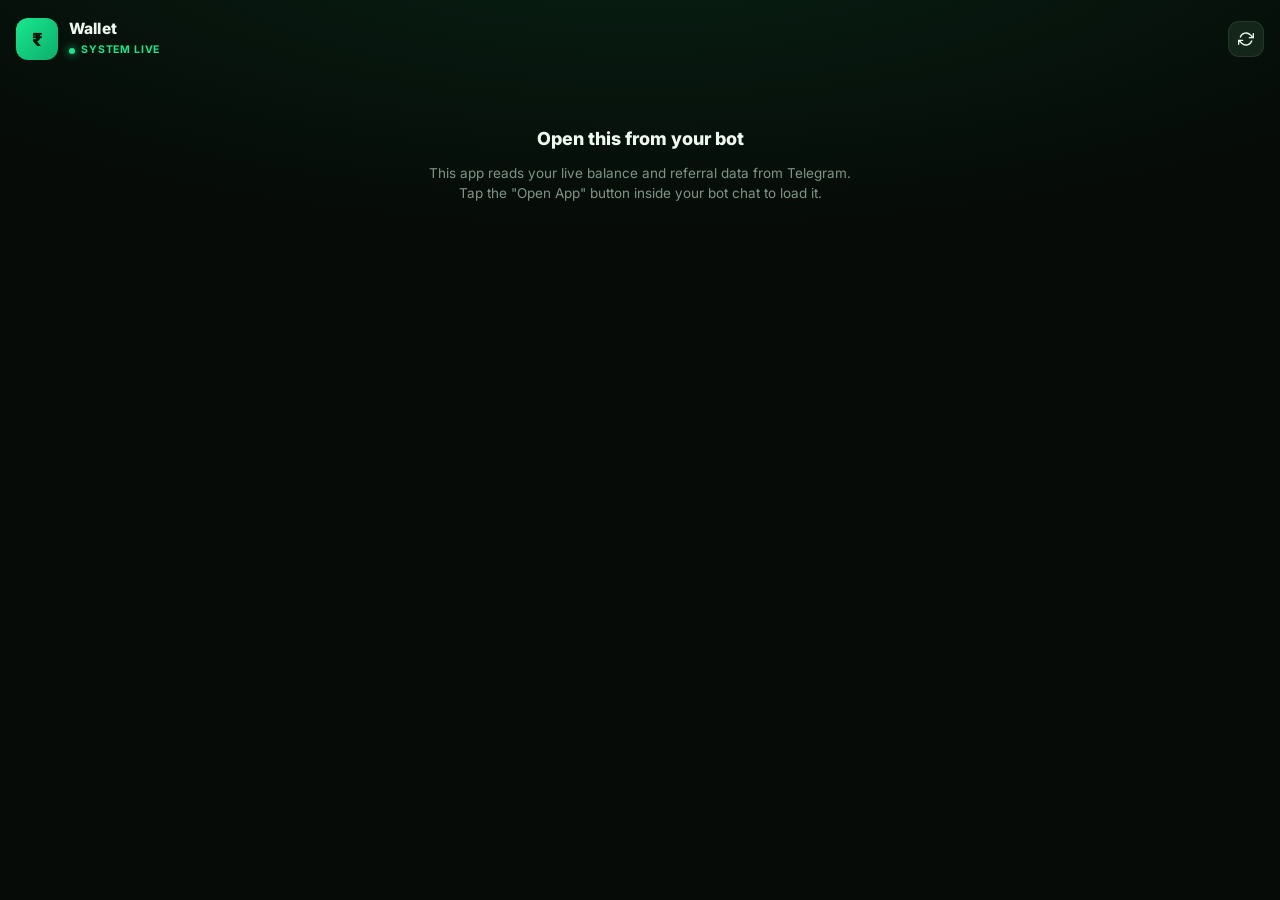
==== commit 3d2c6c8f: "Add files via upload" ====
--- a/index.html
+++ b/index.html
@@ -3,9 +3,9 @@
 <head>
 <meta charset="UTF-8" />
 <meta name="viewport" content="width=device-width, initial-scale=1, maximum-scale=1, user-scalable=no, viewport-fit=cover" />
-<meta http-equiv="Content-Security-Policy" content="default-src 'self'; script-src 'self' 'unsafe-inline' https://telegram.org; style-src 'self' 'unsafe-inline' https://fonts.googleapis.com; font-src https://fonts.gstatic.com data:; img-src 'self' data:; connect-src 'self'; form-action 'none'; base-uri 'none'; object-src 'none'; frame-ancestors https://telegram.org https://web.telegram.org" />
-<meta name="referrer" content="no-referrer" />
-<meta http-equiv="Cache-Control" content="no-store" />
+<meta http-equiv="Cache-Control" content="no-cache, no-store, must-revalidate" />
+<meta http-equiv="Pragma" content="no-cache" />
+<meta http-equiv="Expires" content="0" />
 <title>Wallet</title>
 <link rel="preconnect" href="https://fonts.googleapis.com">
 <link rel="preconnect" href="https://fonts.gstatic.com" crossorigin>
@@ -13,385 +13,315 @@
 <script src="https://telegram.org/js/telegram-web-app.js"></script>
 <style>
   :root{
-    --bg0:#050906;
-    --bg1:#0c1510;
-    --bg2:#122019;
-    --bg3:#182c21;
-    --border:rgba(255,255,255,.075);
-    --border-strong:rgba(255,255,255,.14);
+    --bg0:#060b07;
+    --bg1:#0d1811;
+    --bg2:#142519;
+    --border: rgba(255,255,255,.08);
     --neon:#17e88f;
-    --neon-deep:#0aa563;
-    --neon-soft:rgba(23,232,143,.12);
+    --neon-deep:#0cae6a;
     --gold:#ffcf4d;
-    --sky:#5fd8ff;
-    --violet:#c78bff;
-    --danger:#ff6060;
-    --danger-soft:rgba(255,96,96,.12);
-    --text:#eff7f1;
-    --text-mid:#a9bdb0;
-    --text-soft:#75897c;
+    --danger:#ff5a5a;
+    --text:#eef7f0;
+    --text-soft:#7f9587;
     --radius:20px;
-    --radius-sm:13px;
-    --shadow-card:0 1px 0 rgba(255,255,255,.03) inset, 0 18px 40px -28px rgba(0,0,0,.9);
-    --shadow-float:0 20px 40px -18px rgba(0,0,0,.75);
-    --sat:env(safe-area-inset-top,0px);
-    --sab:env(safe-area-inset-bottom,0px);
   }
   *{box-sizing:border-box; -webkit-tap-highlight-color:transparent;}
-  html,body{margin:0; padding:0;}
+  html,body{margin:0;padding:0;}
   body{
     background:
-      radial-gradient(ellipse 130% 55% at 50% -8%, rgba(23,232,143,.13), transparent 62%),
-      radial-gradient(ellipse 90% 40% at 90% 8%, rgba(95,216,255,.05), transparent 60%),
+      radial-gradient(ellipse 120% 60% at 50% -10%, rgba(23,232,143,.10), transparent 60%),
       var(--bg0);
-    background-attachment: fixed;
     color:var(--text);
-    font-family:'Inter',system-ui,-apple-system,sans-serif;
-    font-size:15px;
-    -webkit-font-smoothing:antialiased;
+    font-family:'Inter',system-ui,sans-serif;
     min-height:100vh;
-    padding: calc(16px + var(--sat)) 16px calc(112px + var(--sab));
-    overflow-x:hidden;
-  }
-  .mono{font-family:'IBM Plex Mono',ui-monospace,monospace; font-variant-numeric:tabular-nums;}
-  button, input, textarea{ font-family:inherit; }
-  button:focus-visible, input:focus-visible, textarea:focus-visible, a:focus-visible{
-    outline:2px solid var(--neon); outline-offset:2px;
-  }
-  ::selection{ background:var(--neon-soft); }
-
-  /* ---------- header ---------- */
+    padding: 18px 16px 96px;
+  }
+  .mono{font-family:'IBM Plex Mono', monospace;}
+
+
   header.app-head{ display:flex; align-items:center; gap:11px; margin-bottom:18px; }
   .avatar{
-    width:44px; height:44px; border-radius:14px;
-    background:linear-gradient(140deg, var(--neon), var(--neon-deep));
+    width:42px; height:42px; border-radius:12px;
+    background: linear-gradient(135deg, var(--neon), var(--neon-deep));
     display:flex; align-items:center; justify-content:center;
-    font-weight:900; font-size:19px; color:#04150c; flex-shrink:0;
-    box-shadow:0 8px 22px -12px var(--neon);
-  }
-  .app-head .titles{ line-height:1.25; flex:1; min-width:0; }
-  .app-head .titles .name{
-    font-weight:800; font-size:16px; letter-spacing:-.01em;
-    white-space:nowrap; overflow:hidden; text-overflow:ellipsis;
-  }
+    font-weight:900; font-size:18px; color:#04150c; flex-shrink:0;
+  }
+  .app-head .titles{ line-height:1.2; flex:1; }
+  .app-head .titles .name{ font-weight:800; font-size:15.5px; letter-spacing:.01em; }
   .status-pill{
     display:inline-flex; align-items:center; gap:6px;
-    font-size:10px; font-weight:800; letter-spacing:.1em; text-transform:uppercase;
-    color:var(--neon); margin-top:3px;
-  }
-  .status-pill .dot{ width:6px; height:6px; border-radius:50%; background:var(--neon); box-shadow:0 0 9px var(--neon); animation:pulse 2.4s ease-in-out infinite; }
-  @keyframes pulse{ 0%,100%{opacity:1} 50%{opacity:.35} }
-  .head-btn{
-    background:var(--bg2); border:1px solid var(--border); width:38px; height:38px;
-    border-radius:12px; color:var(--text-mid); display:flex; align-items:center;
-    justify-content:center; cursor:pointer; flex-shrink:0; transition:background .15s ease, color .15s ease;
-  }
-  .head-btn:active{ background:var(--bg3); color:var(--text); }
-  .head-btn svg{ width:17px; height:17px; }
-
-  /* ---------- cards ---------- */
+    font-size:10.5px; font-weight:700; letter-spacing:.08em; text-transform:uppercase;
+    color:var(--neon); margin-top:2px;
+  }
+  .status-pill .dot{ width:6px; height:6px; border-radius:50%; background:var(--neon); box-shadow:0 0 8px var(--neon); }
+
   .card{
-    background:linear-gradient(180deg, var(--bg1), rgba(8,14,10,.85));
+    background: linear-gradient(180deg, var(--bg1), var(--bg0));
     border:1px solid var(--border);
-    border-radius:var(--radius);
-    padding:20px; margin-bottom:14px;
-    box-shadow:var(--shadow-card);
-  }
-  .card.tight{ padding:16px; }
+    border-radius: var(--radius);
+    padding:20px; margin-bottom:16px;
+  }
   .card h3{
-    margin:0 0 4px; font-size:11px; text-transform:uppercase;
-    letter-spacing:.13em; color:var(--text-soft); font-weight:800;
-  }
-  .card-head{ display:flex; align-items:center; justify-content:space-between; gap:10px; margin-bottom:12px; }
-  .link-btn{
-    background:none; border:none; color:var(--neon); font-size:11.5px; font-weight:800;
-    cursor:pointer; padding:4px 2px; letter-spacing:.02em;
-  }
-
-  /* ---------- balance ---------- */
-  .bal-label{ text-align:center; font-size:10.5px; text-transform:uppercase; letter-spacing:.16em; color:var(--text-soft); font-weight:800; }
-  .bal-row{ display:flex; align-items:baseline; justify-content:center; gap:5px; margin:10px 0 6px; }
-  .bal-row .cur{ font-size:23px; color:var(--neon); font-weight:800; }
-  .bal-row .amt{ font-size:46px; font-weight:900; letter-spacing:-.035em; line-height:1.05; }
-  .bal-sub{ text-align:center; font-size:11.5px; color:var(--text-soft); margin-bottom:18px; }
+    margin:0 0 4px; font-size:11.5px; text-transform:uppercase;
+    letter-spacing:.12em; color:var(--text-soft); font-weight:700;
+  }
+
+  /* Home balance card */
+  .bal-label{ text-align:center; font-size:11.5px; text-transform:uppercase; letter-spacing:.14em; color:var(--text-soft); font-weight:700; }
+  .bal-row{ display:flex; align-items:baseline; justify-content:center; gap:6px; margin:10px 0 20px; }
+  .bal-row .cur{ font-size:24px; color:var(--neon); font-weight:800; }
+  .bal-row .amt{ font-size:44px; font-weight:900; letter-spacing:-.02em; }
 
   .btn{
     width:100%; border:none; border-radius:14px; padding:15px;
-    font-weight:800; font-size:14.5px; letter-spacing:-.01em;
+    font-family:'Inter',sans-serif; font-weight:800; font-size:14.5px;
     display:flex; align-items:center; justify-content:center; gap:8px;
-    cursor:pointer; transition:transform .12s ease, opacity .15s ease, filter .15s ease;
-  }
-  .btn:active{ transform:scale(.975); }
-  .btn.neon{ background:linear-gradient(135deg, var(--neon), var(--neon-deep)); color:#04150c; box-shadow:0 12px 26px -16px var(--neon); }
-  .btn.ghost{ background:var(--bg2); color:var(--text); border:1px solid var(--border); }
-  .btn.danger{ background:var(--danger-soft); color:#ffb0b0; border:1px solid rgba(255,96,96,.32); }
-  .btn.sm{ padding:11px 14px; font-size:13px; border-radius:12px; }
-  .btn:disabled{ opacity:.45; cursor:default; transform:none; }
-  .btn-row{ display:flex; gap:10px; }
-  .btn-row .btn{ flex:1; }
+    cursor:pointer; transition: transform .12s ease, opacity .12s ease;
+  }
+  .btn:active{ transform: scale(.97); }
+  .btn.neon{ background: linear-gradient(135deg, var(--neon), var(--neon-deep)); color:#04150c; }
+  .btn.ghost{ background: var(--bg2); color:var(--text); border:1px solid var(--border); }
+  .btn.dark{ background:#000; color:var(--text); border:1px solid var(--border); }
+  .btn:disabled{ opacity:.5; cursor:default; }
 
   .link-row{
-    display:flex; align-items:center; justify-content:space-between; gap:10px;
-    background:var(--bg2); border:1px solid var(--border); border-radius:var(--radius-sm);
-    padding:12px 14px; margin-top:10px;
-  }
-  .link-row .li{ display:flex; align-items:center; gap:10px; min-width:0; flex:1; }
-  .link-row .lbl{ font-size:10px; color:var(--text-soft); text-transform:uppercase; letter-spacing:.08em; font-weight:800; }
-  .link-row .val{ font-family:'IBM Plex Mono',monospace; font-size:13px; font-weight:600; margin-top:3px; overflow:hidden; text-overflow:ellipsis; white-space:nowrap; }
-  .link-row .val.muted{ color:var(--text-soft); }
+    display:flex; align-items:center; justify-content:space-between;
+    background:var(--bg2); border:1px solid var(--border); border-radius:14px;
+    padding:12px 14px; margin-top:12px;
+  }
+  .link-row .li{ display:flex; align-items:center; gap:10px; min-width:0; }
+  .link-row .lbl{ font-size:10.5px; color:var(--text-soft); text-transform:uppercase; letter-spacing:.06em; font-weight:700; }
+  .link-row .val{ font-family:'IBM Plex Mono',monospace; font-size:13.5px; font-weight:600; margin-top:2px; overflow:hidden; text-overflow:ellipsis; white-space:nowrap; }
   .change-btn{
-    background:var(--bg1); border:1px solid var(--border); color:var(--text-mid);
-    border-radius:10px; padding:8px 12px; font-size:11.5px; font-weight:800;
+    background:var(--bg1); border:1px solid var(--border); color:var(--text);
+    border-radius:10px; padding:8px 12px; font-size:11.5px; font-weight:700;
     cursor:pointer; flex-shrink:0;
   }
-  .change-btn:active{ background:var(--bg3); color:var(--text); }
 
   .ledger-line{
-    display:flex; justify-content:space-between; align-items:center; gap:12px;
-    font-size:13.5px; padding:11px 0; border-bottom:1px solid var(--border);
+    display:flex; justify-content:space-between; align-items:center;
+    font-size:13.5px; padding:10px 0; border-bottom:1px solid var(--border);
   }
   .ledger-line:last-of-type{ border-bottom:none; }
   .ledger-line .k{ color:var(--text-soft); }
-  .ledger-line .v{ font-family:'IBM Plex Mono',monospace; font-weight:700; text-align:right; }
-
-  /* ---------- toast ---------- */
+  .ledger-line .v{ font-family:'IBM Plex Mono',monospace; font-weight:700; }
+
   .toast{
-    position:fixed; left:14px; right:14px; top:calc(12px + var(--sat));
-    background:rgba(18,32,25,.97); border:1px solid var(--border-strong); color:var(--text);
-    padding:13px 15px; border-radius:16px; font-size:13px; font-weight:600;
-    opacity:0; pointer-events:none; transform:translateY(-14px) scale(.98);
-    transition:opacity .2s ease, transform .2s ease;
-    z-index:90; line-height:1.5; max-height:46vh; overflow-y:auto; word-break:break-word;
-    box-shadow:var(--shadow-float); backdrop-filter:blur(10px);
-  }
-  .toast.show{ opacity:1; transform:none; pointer-events:auto; }
-  .toast.ok{ border-color:rgba(23,232,143,.4); }
-  .toast.err{ border-color:rgba(255,96,96,.45); color:#ffbdbd; cursor:pointer; }
-  .toast .dismiss{ display:block; margin-top:6px; font-size:10px; font-weight:700; opacity:.55; }
-
-  .empty{ text-align:center; padding:44px 16px; }
-  .empty .ic{
-    width:56px; height:56px; margin:0 auto 14px; border-radius:17px;
-    background:var(--bg2); border:1px solid var(--border);
-    display:flex; align-items:center; justify-content:center; font-size:24px;
-  }
-  .empty .t{ font-size:16px; font-weight:800; margin-bottom:6px; }
-  .empty p{ color:var(--text-soft); font-size:13px; line-height:1.6; margin:0; }
-
-  .view{ display:none; animation:fade .22s ease; }
+    position:fixed; left:16px; right:16px; top:20px;
+    background:var(--bg2); border:1px solid var(--border); color:var(--text);
+    padding:13px 16px; border-radius:16px; font-size:13px; font-weight:600;
+    opacity:0; pointer-events:none; transform:translateY(-12px);
+    transition: opacity .2s ease, transform .2s ease;
+    z-index:80; text-align:left; line-height:1.5;
+    max-height:40vh; overflow-y:auto; word-break:break-word; white-space:pre-wrap;
+    box-shadow: 0 12px 28px -10px rgba(0,0,0,.6);
+  }
+  .toast.show{ opacity:1; transform:translateY(0); pointer-events:auto; }
+  .toast.err{ border-color: rgba(255,90,90,.5); color:#ffb3b3; cursor:pointer; }
+  .toast.err::after{ content:"Tap to dismiss"; display:block; margin-top:6px; font-size:10.5px; font-weight:600; opacity:.6; }
+
+  .empty{ text-align:center; padding:50px 16px; }
+  .empty .t{ font-size:18px; font-weight:800; margin-bottom:8px; }
+  .empty p{ color:var(--text-soft); font-size:13.5px; line-height:1.5; }
+
+  .view{ display:none; }
   .view.active{ display:block; }
-  @keyframes fade{ from{opacity:0; transform:translateY(6px)} to{opacity:1; transform:none} }
-
-  /* ---------- tabbar ---------- */
+
   .tabbar{
-    position:fixed; left:12px; right:12px; bottom:calc(12px + var(--sab));
-    background:rgba(12,21,16,.94); border:1px solid var(--border-strong); border-radius:22px;
-    display:flex; padding:6px; box-shadow:var(--shadow-float); z-index:40;
-    backdrop-filter:blur(14px);
+    position:fixed; left:16px; right:16px; bottom:16px;
+    background:var(--bg1); border:1px solid var(--border); border-radius:20px;
+    display:flex; padding:6px;
+    box-shadow: 0 16px 32px -12px rgba(0,0,0,.7);
+    z-index:40;
   }
   .tab{
     flex:1; background:none; border:none; cursor:pointer;
-    display:flex; flex-direction:column; align-items:center; gap:4px;
-    padding:9px 2px 8px; border-radius:16px;
-    color:var(--text-soft); font-size:10px; font-weight:800; letter-spacing:.01em;
-    transition:color .15s ease, background .15s ease;
+    display:flex; flex-direction:column; align-items:center; gap:3px;
+    padding:9px 4px 8px; border-radius:14px;
+    color: var(--text-soft);
+    font-size:10.5px; font-weight:700;
   }
   .tab svg{ width:19px; height:19px; }
-  .tab.active{ color:var(--neon); background:var(--neon-soft); }
-
-  /* ---------- earn ---------- */
-  .hero{ text-align:center; }
-  .hero .icon{
-    width:66px; height:66px; margin:0 auto 14px; border-radius:20px;
-    background:var(--neon-soft); border:1.5px solid rgba(23,232,143,.3);
+  .tab.active{ color:var(--neon); background: rgba(23,232,143,.08); }
+
+  /* Earn view */
+  .earn-hero{ text-align:center; padding: 6px 0 4px; }
+  .earn-hero .icon{
+    width:70px; height:70px; margin:0 auto 16px; border-radius:50%;
+    background: rgba(23,232,143,.08); border:1.5px solid rgba(23,232,143,.35);
     display:flex; align-items:center; justify-content:center;
   }
-  .hero .pill{
-    display:inline-flex; align-items:center; gap:6px; margin-top:8px;
+  .earn-hero .amt{ font-size:40px; font-weight:900; }
+  .earn-hero .pill{
+    display:inline-flex; align-items:center; gap:6px; margin-top:12px;
     background:var(--bg2); border:1px solid var(--border); border-radius:20px;
-    padding:6px 13px; font-size:10.5px; font-weight:800; color:var(--text-mid);
-    text-transform:uppercase; letter-spacing:.08em;
+    padding:7px 14px; font-size:11px; font-weight:700; color:var(--text-soft);
   }
   .stat-boxes{ display:flex; gap:10px; margin-top:14px; }
-  .stat-box{ flex:1; background:var(--bg2); border:1px solid var(--border); border-radius:var(--radius-sm); padding:13px; text-align:center; }
-  .stat-box .n{ font-size:20px; font-weight:900; letter-spacing:-.02em; }
-  .stat-box .l{ font-size:10px; color:var(--text-soft); text-transform:uppercase; letter-spacing:.07em; margin-top:3px; font-weight:800; }
-
-  .bar{ height:8px; background:var(--bg2); border-radius:8px; overflow:hidden; }
-  .bar > i{ display:block; height:100%; width:0%; border-radius:8px; background:linear-gradient(90deg,var(--neon-deep),var(--neon)); transition:width .6s cubic-bezier(.3,.8,.3,1); }
-
-  /* ---------- inputs ---------- */
+  .stat-box{
+    flex:1; background:var(--bg2); border:1px solid var(--border); border-radius:14px;
+    padding:14px; text-align:center;
+  }
+  .stat-box .n{ font-size:20px; font-weight:900; }
+  .stat-box .l{ font-size:10.5px; color:var(--text-soft); text-transform:uppercase; letter-spacing:.05em; margin-top:3px; font-weight:700; }
+
+  /* Gift view */
+  .code-input{
+    width:100%; border:1.5px solid var(--border); background:var(--bg2);
+    border-radius:14px; padding:15px; font-family:'IBM Plex Mono',monospace;
+    font-size:15px; text-transform:uppercase; letter-spacing:.06em;
+    color:var(--text); margin-top:10px;
+  }
+  .code-input::placeholder{ color:var(--text-soft); text-transform:none; letter-spacing:normal; }
+  .code-input:focus{ outline:none; border-color:var(--neon); }
+  .steps{ margin-top:6px; }
+  .step-row{ display:flex; gap:12px; padding:10px 0; }
+  .step-num{
+    width:22px; height:22px; border-radius:7px; background: rgba(23,232,143,.15); color:var(--neon);
+    display:flex; align-items:center; justify-content:center; font-size:11px; font-weight:800; flex-shrink:0;
+  }
+  .step-row p{ margin:0; font-size:12.5px; color:var(--text-soft); line-height:1.5; }
+
+  /* Rank view */
+  .lb-title{ text-align:center; margin-bottom:4px; }
+  .lb-title .h{ font-size:24px; font-weight:900; font-style:italic; }
+  .lb-title .h .g{ color:var(--neon); }
+  .lb-title .s{ font-size:11px; color:var(--text-soft); text-transform:uppercase; letter-spacing:.14em; font-weight:700; margin-top:2px; }
+  .podium{ display:flex; align-items:flex-end; gap:8px; margin:22px 0 8px; }
+  .podium .p{ flex:1; text-align:center; }
+  .podium .circ{
+    width:52px; height:52px; border-radius:14px; margin:0 auto 8px;
+    display:flex; align-items:center; justify-content:center; font-weight:900; font-size:19px; color:#04150c;
+  }
+  .podium .p2 .circ{ background: linear-gradient(135deg,#5fd8ff,#2aa8e0); }
+  .podium .p1 .circ{ width:64px; height:64px; background: linear-gradient(135deg,var(--neon),var(--neon-deep)); box-shadow:0 0 20px rgba(23,232,143,.4); }
+  .podium .p3 .circ{ background: linear-gradient(135deg,#e08bff,#a24fd6); }
+  .podium .rank-tag{ font-size:10px; font-weight:800; color:var(--bg0); background:var(--text-soft); border-radius:6px; padding:1px 6px; display:inline-block; margin-bottom:6px; }
+  .podium .box{ background:var(--bg2); border:1px solid var(--border); border-radius:12px; padding:12px 6px; }
+  .podium .id{ font-family:'IBM Plex Mono',monospace; font-size:10.5px; color:var(--text-soft); margin-bottom:6px; word-break:break-all; }
+  .podium .cnt{ font-size:19px; font-weight:900; }
+  .podium .cnt-l{ font-size:9px; color:var(--text-soft); text-transform:uppercase; letter-spacing:.05em; }
+
+  .lb-row{
+    display:flex; align-items:center; gap:12px; padding:12px 14px;
+    background:var(--bg2); border:1px solid var(--border); border-radius:14px; margin-top:10px;
+  }
+  .lb-row.you{ border-color: rgba(23,232,143,.5); }
+  .lb-rank{ font-size:12px; font-weight:800; color:var(--text-soft); width:24px; }
+  .lb-id{ flex:1; font-family:'IBM Plex Mono',monospace; font-size:13px; }
+  .lb-count{ font-weight:800; font-size:14px; }
+  .lb-count-l{ font-size:9px; color:var(--text-soft); text-transform:uppercase; }
+
+  /* Admin */
   .field{ margin-top:14px; }
-  .field label{ font-size:10.5px; color:var(--text-soft); font-weight:800; text-transform:uppercase; letter-spacing:.08em; }
-  .field input, .field textarea, .code-input{
+  .field label{ font-size:11px; color:var(--text-soft); font-weight:700; text-transform:uppercase; letter-spacing:.06em; }
+  .field input{
     width:100%; margin-top:6px; border:1.5px solid var(--border); background:var(--bg2);
-    border-radius:12px; padding:13px; font-size:14.5px; color:var(--text);
-    font-family:'IBM Plex Mono',monospace;
-  }
-  .field textarea{ font-family:'Inter',sans-serif; font-size:13.5px; resize:vertical; }
-  .field input:focus, .field textarea:focus, .code-input:focus{ outline:none; border-color:var(--neon); background:var(--bg3); }
-  .field .err-txt{ color:#ffa8a8; font-size:11.5px; font-weight:600; margin-top:6px; display:none; }
-  .field.invalid input, .field.invalid textarea{ border-color:var(--danger); }
-  .field.invalid .err-txt{ display:block; }
+    border-radius:12px; padding:12px; font-family:'IBM Plex Mono',monospace; font-size:14px; color:var(--text);
+  }
+  .field input:focus{ outline:none; border-color:var(--neon); }
   .field-row{ display:flex; gap:10px; }
   .field-row .field{ flex:1; }
-  .code-input{
-    text-transform:uppercase; letter-spacing:.1em; font-size:16px; text-align:center; padding:15px;
-  }
-  .code-input::placeholder{ color:var(--text-soft); text-transform:none; letter-spacing:normal; }
-  .hint{ font-size:12.5px; color:var(--text-soft); margin:0 0 4px; line-height:1.6; }
-
-  .steps{ margin-top:4px; }
-  .step-row{ display:flex; gap:12px; padding:9px 0; }
-  .step-num{
-    width:22px; height:22px; border-radius:7px; background:var(--neon-soft); color:var(--neon);
-    display:flex; align-items:center; justify-content:center; font-size:11px; font-weight:900; flex-shrink:0;
-  }
-  .step-row p{ margin:0; font-size:12.5px; color:var(--text-soft); line-height:1.55; }
-
-  /* ---------- history ---------- */
-  .chips{ display:flex; gap:7px; overflow-x:auto; padding:2px 0 4px; margin-bottom:2px; scrollbar-width:none; }
-  .chips::-webkit-scrollbar{ display:none; }
-  .chip{
-    flex:0 0 auto; background:var(--bg2); border:1px solid var(--border); color:var(--text-mid);
-    border-radius:999px; padding:8px 14px; font-size:12px; font-weight:800; cursor:pointer;
-    transition:background .15s ease, color .15s ease, border-color .15s ease;
-  }
-  .chip.active{ background:var(--neon-soft); border-color:rgba(23,232,143,.4); color:var(--neon); }
-  .flow-boxes{ display:flex; gap:10px; margin-bottom:14px; }
-  .flow-box{ flex:1; background:var(--bg2); border:1px solid var(--border); border-radius:var(--radius-sm); padding:13px 14px; }
-  .flow-box .l{ font-size:10px; text-transform:uppercase; letter-spacing:.08em; color:var(--text-soft); font-weight:800; }
-  .flow-box .n{ font-size:18px; font-weight:900; margin-top:4px; letter-spacing:-.02em; }
-  .flow-box .n.pos{ color:var(--neon); }
-  .flow-box .n.neg{ color:var(--danger); }
-
-  .day-head{
+
+  .admin-link-row{
     display:flex; align-items:center; justify-content:space-between;
-    font-size:10.5px; font-weight:800; text-transform:uppercase; letter-spacing:.1em;
-    color:var(--text-soft); padding:16px 2px 8px;
-  }
-  .day-head .sum{ font-family:'IBM Plex Mono',monospace; letter-spacing:0; }
-  .act-list{ display:flex; flex-direction:column; gap:8px; }
+    padding:13px 2px; border-bottom:1px solid var(--border); cursor:pointer;
+  }
+  .admin-link-row:last-child{ border-bottom:none; }
+  .admin-link-row .t{ font-weight:700; font-size:13.5px; }
+  .admin-link-row .s{ font-size:11.5px; color:var(--text-soft); margin-top:1px; }
+  .admin-link-row span.chev{ color:var(--text-soft); font-size:18px; }
+  .stat-tile{ background:var(--bg2); border:1px solid var(--border); border-radius:12px; padding:12px; }
+  .stat-tile .n{ font-size:19px; font-weight:900; }
+  .stat-tile .l{ font-size:10.5px; color:var(--text-soft); text-transform:uppercase; letter-spacing:.04em; margin-top:3px; font-weight:700; }
+
   .activity-row{
-    display:flex; align-items:center; gap:12px; padding:12px 13px;
-    background:var(--bg2); border:1px solid var(--border); border-radius:var(--radius-sm);
-  }
+    display:flex; align-items:center; gap:10px; padding:10px 0;
+    border-bottom:1px solid var(--border);
+  }
+  .activity-row:last-child{ border-bottom:none; }
   .activity-icon{
-    width:36px; height:36px; border-radius:12px; flex-shrink:0;
-    display:flex; align-items:center; justify-content:center; font-size:16px;
-    background:var(--bg3);
-  }
-  .activity-icon.pos{ background:var(--neon-soft); }
-  .activity-icon.neg{ background:var(--danger-soft); }
+    width:32px; height:32px; border-radius:10px; flex-shrink:0;
+    display:flex; align-items:center; justify-content:center; font-size:15px;
+    background:var(--bg2);
+  }
+  .activity-icon.pos{ background:rgba(23,232,143,.12); }
+  .activity-icon.neg{ background:rgba(255,90,90,.12); }
   .activity-body{ flex:1; min-width:0; }
-  .activity-note{ font-size:13px; font-weight:700; overflow:hidden; text-overflow:ellipsis; white-space:nowrap; }
-  .activity-meta{ font-size:10.5px; color:var(--text-soft); margin-top:3px; display:flex; gap:7px; align-items:center; }
-  .activity-tag{ background:var(--bg3); border-radius:5px; padding:1px 6px; font-weight:700; text-transform:capitalize; }
-  .activity-amt{ font-family:'IBM Plex Mono',monospace; font-weight:800; font-size:13.5px; flex-shrink:0; }
+  .activity-note{ font-size:12.5px; font-weight:600; }
+  .activity-date{ font-size:10.5px; color:var(--text-soft); margin-top:1px; }
+  .activity-amt{ font-family:'IBM Plex Mono',monospace; font-weight:700; font-size:13px; }
   .activity-amt.pos{ color:var(--neon); }
   .activity-amt.neg{ color:var(--danger); }
 
-  /* ---------- rank ---------- */
-  .lb-title{ text-align:center; margin-bottom:2px; }
-  .lb-title .h{ font-size:23px; font-weight:900; font-style:italic; letter-spacing:-.02em; }
-  .lb-title .h .g{ color:var(--neon); }
-  .lb-title .s{ font-size:10.5px; color:var(--text-soft); text-transform:uppercase; letter-spacing:.14em; font-weight:800; margin-top:3px; }
-  .podium{ display:flex; align-items:flex-end; gap:8px; margin:22px 0 6px; }
-  .podium .p{ flex:1; text-align:center; }
-  .podium .circ{
-    width:50px; height:50px; border-radius:16px; margin:0 auto 8px;
-    display:flex; align-items:center; justify-content:center; font-weight:900; font-size:18px; color:#04150c;
-  }
-  .podium .p2 .circ{ background:linear-gradient(135deg,var(--sky),#2aa8e0); }
-  .podium .p1 .circ{ width:62px; height:62px; background:linear-gradient(135deg,var(--neon),var(--neon-deep)); box-shadow:0 0 24px -4px rgba(23,232,143,.55); }
-  .podium .p3 .circ{ background:linear-gradient(135deg,var(--violet),#a24fd6); }
-  .podium .rank-tag{ font-size:9.5px; font-weight:900; color:var(--bg0); background:var(--text-soft); border-radius:6px; padding:1px 7px; display:inline-block; margin-bottom:6px; }
-  .podium .box{ background:var(--bg2); border:1px solid var(--border); border-radius:13px; padding:11px 6px; }
-  .podium .id{ font-family:'IBM Plex Mono',monospace; font-size:10px; color:var(--text-soft); margin-bottom:5px; word-break:break-all; }
-  .podium .cnt{ font-size:18px; font-weight:900; }
-  .podium .cnt-l{ font-size:9px; color:var(--text-soft); text-transform:uppercase; letter-spacing:.06em; }
-  .lb-row{
-    display:flex; align-items:center; gap:12px; padding:12px 14px;
-    background:var(--bg2); border:1px solid var(--border); border-radius:var(--radius-sm); margin-top:9px;
-  }
-  .lb-row.you{ border-color:rgba(23,232,143,.45); background:linear-gradient(90deg, var(--neon-soft), var(--bg2)); }
-  .lb-rank{ font-size:12px; font-weight:900; color:var(--text-soft); width:26px; }
-  .lb-id{ flex:1; font-family:'IBM Plex Mono',monospace; font-size:13px; min-width:0; overflow:hidden; text-overflow:ellipsis; }
-  .lb-count{ font-weight:900; font-size:14px; }
-  .lb-count-l{ font-size:9px; color:var(--text-soft); text-transform:uppercase; letter-spacing:.06em; }
-
-  /* ---------- admin ---------- */
-  .admin-link-row{
+  .skel{
+    background: linear-gradient(90deg, var(--bg2) 25%, var(--border) 37%, var(--bg2) 63%);
+    background-size: 400% 100%;
+    animation: skel-shimmer 1.4s ease infinite;
+    border-radius:8px; color:transparent !important;
+  }
+  @keyframes skel-shimmer{ 0%{background-position:100% 0} 100%{background-position:0 0} }
+
+  .pull-indicator{
+    position:fixed; top:0; left:0; right:0; display:flex; justify-content:center;
+    padding-top:10px; z-index:45; pointer-events:none; opacity:0; transition:opacity .15s ease;
+  }
+  .pull-indicator.show{ opacity:1; }
+  .pull-indicator .spin{
+    width:22px; height:22px; border-radius:50%;
+    border:2.5px solid var(--border); border-top-color:var(--neon);
+    animation: spin .7s linear infinite;
+  }
+  @keyframes spin{ to{ transform:rotate(360deg); } }
+
+  .gift-row{
     display:flex; align-items:center; justify-content:space-between; gap:10px;
-    padding:13px 2px; border-bottom:1px solid var(--border); cursor:pointer;
-  }
-  .admin-link-row:last-child{ border-bottom:none; }
-  .admin-link-row .t{ font-weight:700; font-size:13.5px; }
-  .admin-link-row .s{ font-size:11.5px; color:var(--text-soft); margin-top:2px; }
-  .admin-link-row .chev{ color:var(--text-soft); font-size:18px; }
-  .stat-tile{ background:var(--bg2); border:1px solid var(--border); border-radius:13px; padding:12px; }
-  .stat-tile .n{ font-size:18px; font-weight:900; letter-spacing:-.02em; }
-  .stat-tile .l{ font-size:10px; color:var(--text-soft); text-transform:uppercase; letter-spacing:.06em; margin-top:3px; font-weight:800; }
-  .toggle-row{
-    display:flex; align-items:center; justify-content:space-between; gap:10px;
-    padding:12px 0; border-bottom:1px solid var(--border);
-  }
-  .toggle-row:last-child{ border-bottom:none; }
-  .toggle-row .t{ font-weight:700; font-size:13.5px; }
-  .toggle-row .s{ font-size:11.5px; color:var(--text-soft); margin-top:2px; }
-  .pill-toggle{ font-size:10.5px; font-weight:900; padding:7px 13px; border-radius:9px; border:none; cursor:pointer; letter-spacing:.06em; }
-  .pill-toggle.on{ background:var(--neon-soft); color:var(--neon); }
-  .pill-toggle.off{ background:var(--danger-soft); color:#ffa8a8; }
-  .gift-row{ display:flex; align-items:center; justify-content:space-between; gap:10px; padding:11px 0; border-bottom:1px solid var(--border); }
+    padding:11px 0; border-bottom:1px solid var(--border);
+  }
   .gift-row:last-child{ border-bottom:none; }
-  .gift-row .code{ font-family:'IBM Plex Mono',monospace; font-size:13px; font-weight:800; letter-spacing:.05em; }
-  .gift-row .meta{ font-size:10.5px; color:var(--text-soft); margin-top:3px; }
-  .danger-zone{ border-color:rgba(255,96,96,.28); }
-  .danger-zone h3{ color:#ffa8a8; }
-
-  /* ---------- skeleton ---------- */
-  .skel{
-    background:linear-gradient(90deg, var(--bg2) 25%, var(--bg3) 37%, var(--bg2) 63%);
-    background-size:400% 100%; animation:shimmer 1.4s ease infinite;
-    border-radius:8px; color:transparent !important;
-  }
-  @keyframes shimmer{ 0%{background-position:100% 0} 100%{background-position:0 0} }
-  .skel-row{ height:60px; border-radius:var(--radius-sm); margin-bottom:8px; background:linear-gradient(90deg, var(--bg2) 25%, var(--bg3) 37%, var(--bg2) 63%); background-size:400% 100%; animation:shimmer 1.4s ease infinite; }
-
-  .pull-indicator{
-    position:fixed; top:calc(8px + var(--sat)); left:0; right:0; display:flex; justify-content:center;
-    z-index:45; pointer-events:none; opacity:0; transition:opacity .15s ease;
-  }
-  .pull-indicator.show{ opacity:1; }
-  .spin{ width:22px; height:22px; border-radius:50%; border:2.5px solid var(--border-strong); border-top-color:var(--neon); animation:spin .7s linear infinite; }
-  @keyframes spin{ to{ transform:rotate(360deg) } }
-
-  /* ---------- sheets ---------- */
-  .sheet-overlay{ position:fixed; inset:0; background:rgba(0,0,0,.65); z-index:60; display:none; align-items:flex-end; backdrop-filter:blur(3px); }
+  .gift-row .code{ font-family:'IBM Plex Mono',monospace; font-size:12.5px; font-weight:700; }
+  .gift-row .meta{ font-size:10.5px; color:var(--text-soft); margin-top:2px; }
+  .gift-toggle{
+    font-size:10.5px; font-weight:700; padding:6px 10px; border-radius:8px; border:none; cursor:pointer;
+  }
+  .gift-toggle.active{ background: rgba(23,232,143,.15); color:var(--neon); }
+  .gift-toggle.inactive{ background: rgba(255,90,90,.15); color:var(--danger); }
+
+  /* Bottom sheet modal */
+  .sheet-overlay{
+    position:fixed; inset:0; background:rgba(0,0,0,.6);
+    z-index:60; display:none; align-items:flex-end;
+  }
   .sheet-overlay.show{ display:flex; }
   .sheet{
-    width:100%; background:var(--bg1); border-top:1px solid var(--border-strong);
-    border-radius:26px 26px 0 0; padding:14px 20px calc(26px + var(--sab));
-    max-height:88vh; overflow-y:auto; animation:rise .26s cubic-bezier(.2,.8,.25,1);
-  }
-  @keyframes rise{ from{ transform:translateY(14%) } to{ transform:none } }
-  .sheet-handle{ width:38px; height:4px; background:var(--border-strong); border-radius:3px; margin:0 auto 14px; }
-  .sheet-head{ display:flex; align-items:center; justify-content:space-between; margin-bottom:12px; }
-  .sheet-head .t{ font-size:18px; font-weight:900; letter-spacing:-.02em; }
-  .sheet-close{ background:var(--bg2); border:none; color:var(--text-mid); width:32px; height:32px; border-radius:10px; cursor:pointer; font-size:15px; }
-
-  @media (prefers-reduced-motion: reduce){
-    *{ animation-duration:.001ms !important; transition-duration:.001ms !important; }
-  }
+    width:100%; background:var(--bg1); border:1px solid var(--border); border-bottom:none;
+    border-radius:24px 24px 0 0; padding:14px 20px 28px;
+    max-height:85vh; overflow-y:auto;
+  }
+  .sheet-handle{ width:36px; height:4px; background:var(--border); border-radius:3px; margin:0 auto 16px; }
+  .sheet-head{ display:flex; align-items:center; justify-content:space-between; margin-bottom:14px; }
+  .sheet-head .t{ font-size:19px; font-weight:800; }
+  .sheet-close{ background:var(--bg2); border:none; color:var(--text); width:30px; height:30px; border-radius:9px; cursor:pointer; font-size:16px; }
+  .sheet p.hint{ font-size:12.5px; color:var(--text-soft); margin:0 0 4px; line-height:1.5; }
+
+  @media (prefers-reduced-motion: reduce){ *{ animation-duration:.001ms !important; transition-duration:.001ms !important; } }
 </style>
 </head>
 <body>
 
 <div class="pull-indicator" id="pullIndicator"><div class="spin"></div></div>
 
-<!-- GATE / BLOCKED SCREEN -->
-<div id="gateScreen" style="display:none; position:fixed; inset:0; z-index:70; background:var(--bg0); padding:calc(56px + var(--sat)) 24px 40px; overflow-y:auto;">
-  <div id="gateInner" style="max-width:360px; margin:0 auto; text-align:center;"></div>
+<div id="gateScreen" style="display:none; position:fixed; inset:0; z-index:70; background:var(--bg0); padding:60px 24px; overflow-y:auto;">
+  <div style="max-width:360px; margin:0 auto; text-align:center;">
+    <div style="width:64px; height:64px; margin:0 auto 20px; border-radius:18px; background:rgba(23,232,143,.1); border:1.5px solid rgba(23,232,143,.35); display:flex; align-items:center; justify-content:center; font-size:28px;">🔒</div>
+    <div style="font-size:20px; font-weight:900; margin-bottom:8px;">One quick step</div>
+    <p style="color:var(--text-soft); font-size:13px; line-height:1.6; margin-bottom:22px;">Complete the steps below to unlock your wallet.</p>
+    <div id="gateJoinList" style="margin-bottom:14px;"></div>
+    <div id="gateVerifyBox" style="display:none; margin-bottom:14px;">
+      <button class="btn neon" id="gateVerifyBtn" style="width:100%;">🔐 Complete Verification</button>
+    </div>
+    <button class="btn ghost" id="gateRefreshBtn" style="width:100%; margin-top:6px;">↻ I've done this — Continue</button>
+  </div>
 </div>
 
 <div id="app">
@@ -399,13 +329,10 @@
     <div class="avatar">₹</div>
     <div class="titles">
       <div class="name" id="botName">Wallet</div>
-      <div class="status-pill"><span class="dot"></span><span id="authLabel">Secure session</span></div>
+      <div class="status-pill"><span class="dot"></span>System Live</div>
     </div>
-    <button class="head-btn" id="adminGearBtn" style="display:none;" aria-label="Admin panel">
-      <svg viewBox="0 0 24 24" fill="none" stroke="currentColor" stroke-width="2" stroke-linecap="round" stroke-linejoin="round"><circle cx="12" cy="12" r="3"></circle><path d="M19.4 15a1.65 1.65 0 0 0 .33 1.82l.06.06a2 2 0 1 1-2.83 2.83l-.06-.06a1.65 1.65 0 0 0-1.82-.33 1.65 1.65 0 0 0-1 1.51V21a2 2 0 0 1-4 0v-.09A1.65 1.65 0 0 0 9 19.4a1.65 1.65 0 0 0-1.82.33l-.06.06a2 2 0 1 1-2.83-2.83l.06-.06a1.65 1.65 0 0 0 .33-1.82 1.65 1.65 0 0 0-1.51-1H3a2 2 0 0 1 0-4h.09A1.65 1.65 0 0 0 4.6 9a1.65 1.65 0 0 0-.33-1.82l-.06-.06a2 2 0 1 1 2.83-2.83l.06.06a1.65 1.65 0 0 0 1.82.33H9a1.65 1.65 0 0 0 1-1.51V3a2 2 0 0 1 4 0v.09a1.65 1.65 0 0 0 1 1.51 1.65 1.65 0 0 0 1.82-.33l.06-.06a2 2 0 1 1 2.83 2.83l-.06.06a1.65 1.65 0 0 0-.33 1.82V9a1.65 1.65 0 0 0 1.51 1H21a2 2 0 0 1 0 4h-.09a1.65 1.65 0 0 0-1.51 1z"></path></svg>
-    </button>
-    <button class="head-btn" id="headerRefreshBtn" aria-label="Refresh">
-      <svg viewBox="0 0 24 24" fill="none" stroke="currentColor" stroke-width="2" stroke-linecap="round" stroke-linejoin="round"><path d="M23 4v6h-6"></path><path d="M1 20v-6h6"></path><path d="M3.51 9a9 9 0 0 1 14.85-3.36L23 10M1 14l4.64 4.36A9 9 0 0 0 20.49 15"></path></svg>
+    <button id="headerRefreshBtn" style="background:var(--bg2); border:1px solid var(--border); width:36px; height:36px; border-radius:11px; color:var(--text); display:flex; align-items:center; justify-content:center; cursor:pointer;">
+      <svg width="16" height="16" viewBox="0 0 24 24" fill="none" stroke="currentColor" stroke-width="2" stroke-linecap="round" stroke-linejoin="round"><path d="M23 4v6h-6"></path><path d="M1 20v-6h6"></path><path d="M3.51 9a9 9 0 0 1 14.85-3.36L23 10M1 14l4.64 4.36A9 9 0 0 0 20.49 15"></path></svg>
     </button>
   </header>
 
@@ -416,153 +343,130 @@
       <div class="card">
         <div class="bal-label">Available Balance</div>
         <div class="bal-row"><span class="cur">₹</span><span class="amt mono" id="balanceAmt">0.00</span></div>
-        <div class="bal-sub" id="balSub">Ready to withdraw</div>
-        <div class="btn-row">
-          <button class="btn neon" id="withdrawBtn">Withdraw ↗</button>
-          <button class="btn ghost" id="bonusBtn">⭐ Daily bonus</button>
-        </div>
+        <button class="btn neon" id="withdrawBtn">Withdraw Now ↗</button>
 
         <div class="link-row">
-          <div class="li"><div style="min-width:0;">
-            <div class="lbl">Linked wallet</div>
-            <div class="val muted" id="walletVal">Not linked</div>
-          </div></div>
+          <div class="li">
+            <div>
+              <div class="lbl">Linked Wallet</div>
+              <div class="val" id="walletVal">Not Linked</div>
+            </div>
+          </div>
           <button class="change-btn" id="changeWalletBtn">Change</button>
         </div>
 
         <div class="link-row">
-          <div class="li"><div style="min-width:0;">
-            <div class="lbl">Linked UPI</div>
-            <div class="val muted" id="upiVal">Not linked</div>
-          </div></div>
+          <div class="li">
+            <div>
+              <div class="lbl">Linked UPI</div>
+              <div class="val" id="upiVal">Not Linked</div>
+            </div>
+          </div>
           <button class="change-btn" id="changeUpiBtn">Change</button>
         </div>
 
         <div class="link-row">
-          <div class="li"><div style="min-width:0; overflow:hidden;">
-            <div class="lbl">Your referral link</div>
-            <div class="val" id="homeRefLink">—</div>
-          </div></div>
-          <button class="change-btn" id="homeCopyBtn">Copy</button>
+          <div class="li" style="min-width:0; overflow:hidden; flex:1;">
+            <div style="min-width:0; overflow:hidden;">
+              <div class="lbl">Your referral link</div>
+              <div class="val" id="homeRefLink" style="min-width:0;">—</div>
+            </div>
+          </div>
+          <button class="icon-copy change-btn" id="homeCopyBtn">Copy</button>
         </div>
       </div>
 
       <div class="card" id="fundCard" style="display:none;">
-        <div class="card-head">
-          <h3 style="margin:0;">Bot fund</h3>
+        <div style="display:flex; align-items:center; justify-content:space-between; margin-bottom:10px;">
+          <h3 style="margin:0;">Bot Fund</h3>
           <span class="status-pill" style="margin:0;" id="fundPct">0% left</span>
         </div>
-        <div class="bar" style="margin-bottom:12px;"><i id="fundBar"></i></div>
+        <div style="height:8px; background:var(--bg2); border-radius:8px; overflow:hidden; margin-bottom:12px;">
+          <div id="fundBar" style="height:100%; width:0%; background:linear-gradient(90deg,var(--neon-deep),var(--neon)); transition:width .5s ease;"></div>
+        </div>
         <div style="display:flex; justify-content:space-between; font-size:12px;">
-          <div><div style="color:var(--text-soft);">Available</div><div class="mono" style="font-weight:800; margin-top:3px;" id="fundLive">₹0</div></div>
-          <div style="text-align:right;"><div style="color:var(--text-soft);">Total</div><div class="mono" style="font-weight:800; margin-top:3px;" id="fundTotal">₹0</div></div>
+          <div><div style="color:var(--text-soft);">Available</div><div class="mono" style="font-weight:700; margin-top:2px;" id="fundLive">₹0</div></div>
+          <div style="text-align:right;"><div style="color:var(--text-soft);">Total</div><div class="mono" style="font-weight:700; margin-top:2px;" id="fundTotal">₹0</div></div>
         </div>
       </div>
 
       <div class="card">
-        <h3 style="margin-bottom:8px;">Overview</h3>
+        <h3 style="margin-bottom:10px;">Overview</h3>
         <div class="ledger-line"><span class="k">Started from your link</span><span class="v" id="refStarted">0</span></div>
         <div class="ledger-line"><span class="k">Verified &amp; credited</span><span class="v" id="refVerified">0</span></div>
-        <div class="ledger-line"><span class="k">Min / Max withdraw</span><span class="v" id="withdrawRange">—</span></div>
+        <div class="ledger-line"><span class="k">Min. / Max. withdraw</span><span class="v" id="withdrawRange">—</span></div>
         <div class="ledger-line"><span class="k">Withdrawal tax</span><span class="v" id="taxLine">—</span></div>
       </div>
 
       <div class="card">
-        <div class="card-head">
-          <h3 style="margin:0;">Recent activity</h3>
-          <button class="link-btn" id="seeAllActivity">See all →</button>
-        </div>
-        <div id="homeActivity"><div class="skel-row"></div><div class="skel-row"></div></div>
-      </div>
+        <h3 style="margin-bottom:10px;">Recent activity</h3>
+        <div id="activityList"><p style="color:var(--text-soft); font-size:12.5px;">Loading…</p></div>
+      </div>
+
     </div>
 
     <!-- EARN -->
     <div class="view" id="view-earn">
-      <div class="card tight">
+      <div class="card" id="tierCard">
         <div style="display:flex; align-items:center; gap:12px;">
-          <div id="tierEmoji" style="font-size:30px; line-height:1;">🥉</div>
-          <div style="flex:1; min-width:0;">
+          <div id="tierEmoji" style="font-size:32px; line-height:1;">🥉</div>
+          <div style="flex:1;">
             <div style="font-weight:800; font-size:15px;" id="tierName">Bronze</div>
-            <div style="font-size:11.5px; color:var(--text-soft); margin-top:2px;" id="tierNext">Refer more to level up</div>
+            <div style="font-size:11.5px; color:var(--text-soft);" id="tierNext">Refer more to level up</div>
           </div>
         </div>
-        <div class="bar" style="margin-top:12px; height:7px;"><i id="tierBar"></i></div>
-      </div>
-
-      <div class="card hero">
+        <div style="height:7px; background:var(--bg2); border-radius:8px; overflow:hidden; margin-top:12px;">
+          <div id="tierBar" style="height:100%; width:0%; background:linear-gradient(90deg,var(--neon-deep),var(--neon)); transition:width .6s ease;"></div>
+        </div>
+      </div>
+
+      <div class="card earn-hero">
         <div class="icon">
-          <svg width="28" height="28" viewBox="0 0 24 24" fill="none" stroke="#17e88f" stroke-width="2" stroke-linecap="round" stroke-linejoin="round"><path d="M17 21v-2a4 4 0 0 0-4-4H5a4 4 0 0 0-4 4v2"></path><circle cx="9" cy="7" r="4"></circle><path d="M23 21v-2a4 4 0 0 0-3-3.87"></path><path d="M16 3.13a4 4 0 0 1 0 7.75"></path></svg>
-        </div>
-        <div class="bal-row" style="margin:0;"><span class="cur">₹</span><span class="amt mono" id="perReferAmt" style="font-size:38px;">0</span></div>
-        <div class="pill">Per valid invite</div>
+          <svg width="30" height="30" viewBox="0 0 24 24" fill="none" stroke="#17e88f" stroke-width="2" stroke-linecap="round" stroke-linejoin="round"><path d="M17 21v-2a4 4 0 0 0-4-4H5a4 4 0 0 0-4 4v2"></path><circle cx="9" cy="7" r="4"></circle><path d="M23 21v-2a4 4 0 0 0-3-3.87"></path><path d="M16 3.13a4 4 0 0 1 0 7.75"></path></svg>
+        </div>
+        <div class="bal-row" style="margin:0;"><span class="cur">₹</span><span class="amt" id="perReferAmt">0</span></div>
+        <div class="pill">● Per valid invite</div>
 
         <div class="link-row">
-          <div class="li"><div style="min-width:0; overflow:hidden;">
-            <div class="lbl">Your referral link</div>
-            <div class="val" id="earnRefLink">—</div>
-          </div></div>
-          <button class="change-btn" id="earnCopyBtn">Copy</button>
-        </div>
-
-        <div style="margin-top:12px;"><button class="btn neon" id="earnShareBtn">📤 Share on Telegram</button></div>
+          <div class="li" style="min-width:0; overflow:hidden; flex:1;">
+            <div style="min-width:0; overflow:hidden;">
+              <div class="lbl">Your referral link</div>
+              <div class="val" id="earnRefLink" style="min-width:0;">—</div>
+            </div>
+          </div>
+          <button class="icon-copy change-btn" id="earnCopyBtn">Copy</button>
+        </div>
+
+        <div style="margin-top:14px;">
+          <button class="btn neon" id="earnShareBtn">📤 Share on Telegram</button>
+        </div>
 
         <div class="stat-boxes">
-          <div class="stat-box"><div class="n" id="earnRefCount">0</div><div class="l">Invites</div></div>
-          <div class="stat-box"><div class="n mono" id="earnIncome">₹0</div><div class="l">Est. income</div></div>
-        </div>
-      </div>
-
-      <div class="card">
-        <h3 style="margin-bottom:6px;">How referrals pay</h3>
-        <div class="steps">
-          <div class="step-row"><div class="step-num">1</div><p>Share your link — it is tied to your account only.</p></div>
-          <div class="step-row"><div class="step-num">2</div><p>Your friend starts the bot and completes verification.</p></div>
-          <div class="step-row"><div class="step-num">3</div><p>Once verified, your reward is credited automatically.</p></div>
+          <div class="stat-box"><div class="n" id="earnRefCount">0</div><div class="l">Refers</div></div>
+          <div class="stat-box"><div class="n mono" id="earnIncome">₹0</div><div class="l">Est. Income</div></div>
         </div>
       </div>
     </div>
 
     <!-- GIFT -->
     <div class="view" id="view-gift">
-      <div class="card hero">
+      <div class="card earn-hero">
         <div class="icon">
-          <svg width="26" height="26" viewBox="0 0 24 24" fill="none" stroke="#17e88f" stroke-width="2" stroke-linecap="round" stroke-linejoin="round"><rect x="3" y="8" width="18" height="4"></rect><path d="M12 8v13M19 12v7a2 2 0 0 1-2 2H7a2 2 0 0 1-2-2v-7"></path><path d="M12 8H7.5a2.5 2.5 0 0 1 0-5C11 3 12 8 12 8zM12 8h4.5a2.5 2.5 0 0 0 0-5C13 3 12 8 12 8z"></path></svg>
-        </div>
-        <div style="font-size:20px; font-weight:900; letter-spacing:-.02em;">Redeem gift code</div>
-        <p class="hint" style="margin-top:6px;">Enter your code to get instant cashback in your balance.</p>
-        <div class="field" style="margin-top:8px;">
-          <input class="code-input" id="giftCodeInput" placeholder="e.g. WELCOME50" maxlength="32" autocapitalize="characters" autocomplete="off" spellcheck="false" inputmode="text" />
-          <div class="err-txt" id="giftCodeErr">Codes use letters, numbers, - and _ only.</div>
-        </div>
+          <svg width="28" height="28" viewBox="0 0 24 24" fill="none" stroke="#17e88f" stroke-width="2" stroke-linecap="round" stroke-linejoin="round"><rect x="3" y="8" width="18" height="4"></rect><path d="M12 8v13M19 12v7a2 2 0 0 1-2 2H7a2 2 0 0 1-2-2v-7"></path><path d="M12 8H7.5a2.5 2.5 0 0 1 0-5C11 3 12 8 12 8zM12 8h4.5a2.5 2.5 0 0 0 0-5C13 3 12 8 12 8z"></path></svg>
+        </div>
+        <div style="font-size:21px; font-weight:900;">Redeem Gift Code</div>
+        <p style="color:var(--text-soft); font-size:12.5px; margin-top:6px;">Enter your code below to get instant cashback in your account.</p>
+        <input class="code-input" id="giftCodeInput" placeholder="e.g. WELCOME50" />
         <div style="margin-top:12px;"><button class="btn neon" id="claimBtn">Claim</button></div>
       </div>
       <div class="card">
         <h3 style="margin-bottom:6px;">How it works</h3>
         <div class="steps">
-          <div class="step-row"><div class="step-num">1</div><p>Get a code from the official channel or an event.</p></div>
-          <div class="step-row"><div class="step-num">2</div><p>Type it above and tap Claim — each code works once per account.</p></div>
-          <div class="step-row"><div class="step-num">3</div><p>Cash lands in your balance instantly; withdraw anytime.</p></div>
-        </div>
-      </div>
-    </div>
-
-    <!-- HISTORY -->
-    <div class="view" id="view-history">
-      <div class="chips" id="historyFilters">
-        <button class="chip active" data-filter="all">All</button>
-        <button class="chip" data-filter="in">Money in</button>
-        <button class="chip" data-filter="out">Money out</button>
-        <button class="chip" data-filter="refer">Referrals</button>
-        <button class="chip" data-filter="bonus">Bonus</button>
-        <button class="chip" data-filter="gift">Gifts</button>
-        <button class="chip" data-filter="withdraw">Withdrawals</button>
-      </div>
-      <div class="flow-boxes">
-        <div class="flow-box"><div class="l">Total in</div><div class="n pos mono" id="flowIn">₹0.00</div></div>
-        <div class="flow-box"><div class="l">Total out</div><div class="n neg mono" id="flowOut">₹0.00</div></div>
-      </div>
-      <div id="historyBody"><div class="skel-row"></div><div class="skel-row"></div><div class="skel-row"></div></div>
-      <button class="btn ghost sm" id="historyMoreBtn" style="display:none; margin-top:14px;">Show more</button>
+          <div class="step-row"><div class="step-num">1</div><p>Get a gift code from our Telegram channel or special events</p></div>
+          <div class="step-row"><div class="step-num">2</div><p>Enter the code above and tap Claim</p></div>
+          <div class="step-row"><div class="step-num">3</div><p>Cash is instantly added to your account — withdraw anytime!</p></div>
+        </div>
+      </div>
     </div>
 
     <!-- RANK -->
@@ -572,195 +476,184 @@
           <div class="h">HALL OF <span class="g">FAME</span></div>
           <div class="s">Top promoters</div>
         </div>
-        <div id="lbList" style="margin-top:14px;"><div class="skel-row"></div><div class="skel-row"></div></div>
-      </div>
-      <p class="hint" style="text-align:center;">Account IDs are partly hidden to protect privacy.</p>
+        <div id="lbList"><div class="empty" style="padding:30px 10px;"><p>Loading leaderboard…</p></div></div>
+      </div>
     </div>
 
     <!-- ADMIN -->
     <div class="view" id="view-admin">
       <div class="card">
-        <div class="card-head"><h3 style="margin:0;">Payout rules</h3><span class="status-pill" style="margin:0;">Admin only</span></div>
+        <h3>Quick settings</h3>
         <div class="field">
-          <label>Per referral (₹ or range e.g. 1-3)</label>
-          <input id="adminPerRefer" type="text" inputmode="text" maxlength="16" />
-          <div class="err-txt" id="adminPerReferErr">Use a number like 2 or a range like 1-3.</div>
+          <label>Per referral (₹ or min-max e.g. 1-3)</label>
+          <input id="adminPerRefer" type="text" />
         </div>
         <div class="field-row">
-          <div class="field"><label>Min withdraw (₹)</label><input id="adminMinWithdraw" type="number" min="0" step="0.01" /></div>
-          <div class="field"><label>Max withdraw (₹)</label><input id="adminMaxWithdraw" type="number" min="0" step="0.01" /></div>
+          <div class="field"><label>Min withdraw (₹)</label><input id="adminMinWithdraw" type="number" /></div>
+          <div class="field"><label>Max withdraw (₹)</label><input id="adminMaxWithdraw" type="number" /></div>
         </div>
         <div class="field-row">
-          <div class="field"><label>Min refers to withdraw</label><input id="adminMinRef" type="number" min="0" step="1" /></div>
-          <div class="field"><label>Withdrawal tax (%)</label><input id="adminTaxPercent" type="number" min="0" max="100" step="0.1" /></div>
-        </div>
-        <div class="field"><label>Daily bonus amount (₹)</label><input id="adminDailyBonus" type="number" min="0" step="0.01" /></div>
+          <div class="field"><label>Min refers to withdraw</label><input id="adminMinRef" type="number" /></div>
+          <div class="field"><label>Withdrawal tax (%)</label><input id="adminTaxPercent" type="number" /></div>
+        </div>
+        <div class="field"><label>Daily bonus amount (₹)</label><input id="adminDailyBonus" type="number" /></div>
         <div class="field">
           <label>Payout channel (username or ID)</label>
-          <input id="adminPayoutChannel" type="text" placeholder="@yourchannel or -100123456789" maxlength="64" autocomplete="off" />
-          <div class="err-txt" id="adminChannelErr">Use @username or a numeric channel ID.</div>
-          <p class="hint" id="payoutChannelStatus" style="margin-top:6px;"></p>
-        </div>
-        <div class="field-row" style="margin-top:14px;">
-          <div class="field" style="margin-top:0;"><label>Live fund (₹)</label><input id="adminLiveFund" type="number" min="0" step="0.01" /></div>
-          <div class="field" style="margin-top:0;"><label>Total fund (₹)</label><input id="adminTotalFund" type="number" min="0" step="0.01" /></div>
+          <input id="adminPayoutChannel" type="text" placeholder="@yourchannel or -100123456789" />
+          <p id="payoutChannelStatus" style="font-size:11px; color:var(--text-soft); margin:6px 0 0;"></p>
         </div>
         <button class="btn neon" id="adminSaveBtn" style="margin-top:16px;">Save settings</button>
       </div>
 
       <div class="card">
-        <h3 style="margin-bottom:6px;">Duplicate protection</h3>
-        <p class="hint">Turn these OFF to stop one wallet or UPI being reused across many accounts.</p>
-        <div class="toggle-row">
-          <div><div class="t">Allow same wallet</div><div class="s">Multiple accounts, one wallet number</div></div>
-          <button class="pill-toggle" id="sameWalletToggle">…</button>
-        </div>
-        <div class="toggle-row">
-          <div><div class="t">Allow same UPI</div><div class="s">Multiple accounts, one UPI ID</div></div>
-          <button class="pill-toggle" id="sameUpiToggle">…</button>
+        <h3>Bot fund display</h3>
+        <p style="font-size:12px; color:var(--text-soft); margin:0 0 4px;">Shown to users on the Home tab as a "funds available" indicator.</p>
+        <div class="field-row">
+          <div class="field"><label>Live fund (₹)</label><input id="adminLiveFund" type="number" /></div>
+          <div class="field"><label>Total fund (₹)</label><input id="adminTotalFund" type="number" /></div>
+        </div>
+      </div>
+
+      <div class="card">
+        <h3 style="margin-bottom:4px;">Wallet &amp; UPI linking</h3>
+        <p style="font-size:12px; color:var(--text-soft); margin:0 0 10px;">When ON, the same wallet/UPI can be linked to multiple accounts. Turn OFF to block duplicates.</p>
+        <div class="gift-row">
+          <div><div class="code" style="font-family:'Inter',sans-serif; font-weight:700;">Allow same wallet</div></div>
+          <button class="gift-toggle" id="sameWalletToggle">…</button>
+        </div>
+        <div class="gift-row">
+          <div><div class="code" style="font-family:'Inter',sans-serif; font-weight:700;">Allow same UPI</div></div>
+          <button class="gift-toggle" id="sameUpiToggle">…</button>
         </div>
       </div>
 
       <div class="card">
         <h3>Create gift code</h3>
         <div class="field-row">
-          <div class="field"><label>Amount per user (₹)</label><input id="giftAmtInput" type="number" min="0" step="0.01" /></div>
-          <div class="field"><label>Max users</label><input id="giftMaxInput" type="number" min="1" step="1" /></div>
-        </div>
-        <div class="field"><label>Min. referrals to claim</label><input id="giftMinRefInput" type="number" min="0" step="1" value="0" /></div>
+          <div class="field"><label>Amount per user (₹)</label><input id="giftAmtInput" type="number" /></div>
+          <div class="field"><label>Max users</label><input id="giftMaxInput" type="number" /></div>
+        </div>
+        <div class="field"><label>Min. referrals to claim</label><input id="giftMinRefInput" type="number" value="0" /></div>
         <button class="btn neon" id="giftCreateBtn" style="margin-top:16px;">Generate code</button>
       </div>
 
       <div class="card">
-        <div class="card-head"><h3 style="margin:0;">Recent gift codes</h3><button class="link-btn" id="adminReloadBtn">Reload</button></div>
-        <div id="giftCodesList"><div class="skel-row" style="height:44px;"></div></div>
+        <h3 style="margin-bottom:6px;">Recent gift codes</h3>
+        <div id="giftCodesList"><p style="color:var(--text-soft); font-size:12.5px;">Loading…</p></div>
       </div>
 
       <div class="card">
         <h3 style="margin-bottom:10px;">Bot stats</h3>
-        <div id="statsGrid" style="display:grid; grid-template-columns:1fr 1fr; gap:10px;"><div class="skel-row" style="height:58px;"></div><div class="skel-row" style="height:58px;"></div></div>
+        <div id="statsGrid" style="display:grid; grid-template-columns:1fr 1fr; gap:10px;">
+          <p style="grid-column:1/3; color:var(--text-soft); font-size:12.5px;">Loading…</p>
+        </div>
+      </div>
+
+      <div class="card">
+        <h3>Broadcast</h3>
+        <p style="font-size:12px; color:var(--text-soft); margin:0 0 4px;">Sends a text message to every user of this bot.</p>
+        <textarea id="broadcastText" rows="4" style="width:100%; margin-top:8px; border:1.5px solid var(--border); background:var(--bg2); border-radius:12px; padding:12px; font-family:'Inter',sans-serif; font-size:13.5px; color:var(--text); resize:vertical;" placeholder="Write your announcement here…"></textarea>
+        <div class="field-row" style="margin-top:12px;">
+          <div class="field" style="margin-top:0;"><label>Button text (optional)</label><input id="broadcastBtnText" type="text" placeholder="Open App" /></div>
+          <div class="field" style="margin-top:0;"><label>Button URL</label><input id="broadcastBtnUrl" type="text" placeholder="https://…" /></div>
+        </div>
+        <button class="btn neon" id="broadcastSendBtn" style="margin-top:12px;">📢 Send to all users</button>
       </div>
 
       <div class="card">
         <h3 style="margin-bottom:6px;">Recent withdrawals</h3>
-        <div id="adminWithdrawList"><div class="skel-row"></div></div>
-      </div>
-
-      <div class="card danger-zone">
-        <h3>Broadcast</h3>
-        <p class="hint">Sends one message to every user of this bot. This cannot be undone.</p>
-        <div class="field">
-          <label>Message</label>
-          <textarea id="broadcastText" rows="4" maxlength="3500" placeholder="Write your announcement…"></textarea>
-          <div class="err-txt" id="broadcastErr">Write a message first (max 3500 characters).</div>
-        </div>
-        <div class="field-row">
-          <div class="field"><label>Button text (optional)</label><input id="broadcastBtnText" type="text" maxlength="32" placeholder="Open App" /></div>
-          <div class="field"><label>Button URL</label><input id="broadcastBtnUrl" type="url" maxlength="256" placeholder="https://…" /><div class="err-txt" id="broadcastUrlErr">Button links must start with https://</div></div>
-        </div>
-        <button class="btn danger" id="broadcastSendBtn" style="margin-top:14px;">📢 Send to all users</button>
-      </div>
-
-      <div class="card danger-zone">
-        <h3 style="margin-bottom:6px;">Ban / unban user</h3>
-        <p class="hint">Enter a numeric Telegram user ID.</p>
-        <div class="field"><label>User ID</label><input id="banUserInput" type="text" inputmode="numeric" maxlength="20" placeholder="6925391837" /><div class="err-txt" id="banErr">User IDs are numbers only.</div></div>
-        <div class="btn-row" style="margin-top:12px;">
-          <button class="btn danger sm" id="banUserBtn">🚫 Ban</button>
-          <button class="btn ghost sm" id="unbanUserBtn">✅ Unban</button>
+        <div id="adminWithdrawList"><p class="hint">Loading…</p></div>
+      </div>
+
+      <div class="card">
+        <h3 style="margin-bottom:4px;">Ban / Unban user</h3>
+        <p style="font-size:12px; color:var(--text-soft); margin:0 0 10px;">Enter a Telegram user ID.</p>
+        <div class="field"><label>User ID</label><input id="banUserInput" type="text" placeholder="6925391837" /></div>
+        <div id="banStatusLine" style="font-size:12px; margin-top:8px; color:var(--text-soft);"></div>
+        <div style="display:flex; gap:10px; margin-top:12px;">
+          <button class="btn ghost" id="checkBanBtn" style="flex:1;">🔍 Check</button>
+          <button class="btn ghost" id="banUserBtn" style="flex:1;">🚫 Ban</button>
+          <button class="btn ghost" id="unbanUserBtn" style="flex:1;">✅ Unban</button>
         </div>
       </div>
 
       <div class="card">
         <h3>Full admin tools</h3>
-        <div class="admin-link-row" data-target="full">
-          <div><div class="t">⚙️ Open full admin panel</div><div class="s">Tasks, channels, advanced settings — opens in chat</div></div>
-          <span class="chev">›</span>
-        </div>
+        <div class="admin-link-row" data-target="full"><div><div class="t">⚙️ Full admin panel</div><div class="s">Gift codes, tasks, bans, and more</div></div><span class="chev">›</span></div>
       </div>
     </div>
 
   </div>
 </div>
 
-<div class="toast" id="toast" role="status" aria-live="polite"></div>
+<div class="toast" id="toast"></div>
 
 <div class="tabbar" id="tabbar">
   <button class="tab active" data-view="home">
     <svg viewBox="0 0 24 24" fill="none" stroke="currentColor" stroke-width="2" stroke-linecap="round" stroke-linejoin="round"><path d="M3 9l9-7 9 7v11a2 2 0 0 1-2 2H5a2 2 0 0 1-2-2z"></path></svg>Home
   </button>
   <button class="tab" data-view="earn">
-    <svg viewBox="0 0 24 24" fill="none" stroke="currentColor" stroke-width="2" stroke-linecap="round" stroke-linejoin="round"><path d="M17 21v-2a4 4 0 0 0-4-4H5a4 4 0 0 0-4 4v2"></path><circle cx="9" cy="7" r="4"></circle><path d="M23 21v-2a4 4 0 0 0-3-3.87"></path><path d="M16 3.13a4 4 0 0 1 0 7.75"></path></svg>Earn
+    <svg viewBox="0 0 24 24" fill="none" stroke="currentColor" stroke-width="2" stroke-linecap="round" stroke-linejoin="round"><path d="M22 11.08V12a10 10 0 1 1-5.93-9.14"></path><polyline points="22 4 12 14.01 9 11.01"></polyline></svg>Earn
   </button>
   <button class="tab" data-view="gift">
     <svg viewBox="0 0 24 24" fill="none" stroke="currentColor" stroke-width="2" stroke-linecap="round" stroke-linejoin="round"><rect x="3" y="8" width="18" height="4"></rect><path d="M12 8v13M19 12v7a2 2 0 0 1-2 2H7a2 2 0 0 1-2-2v-7"></path><path d="M12 8H7.5a2.5 2.5 0 0 1 0-5C11 3 12 8 12 8zM12 8h4.5a2.5 2.5 0 0 0 0-5C13 3 12 8 12 8z"></path></svg>Gift
   </button>
-  <button class="tab" data-view="history">
-    <svg viewBox="0 0 24 24" fill="none" stroke="currentColor" stroke-width="2" stroke-linecap="round" stroke-linejoin="round"><circle cx="12" cy="12" r="9"></circle><path d="M12 7v5l3 2"></path></svg>History
-  </button>
   <button class="tab" data-view="rank">
     <svg viewBox="0 0 24 24" fill="none" stroke="currentColor" stroke-width="2" stroke-linecap="round" stroke-linejoin="round"><path d="M8 21h8M12 17v4M7 4h10v5a5 5 0 0 1-10 0V4z"></path><path d="M17 5h3a2 2 0 0 1-2 4h-1M7 5H4a2 2 0 0 0 2 4h1"></path></svg>Rank
   </button>
+  <button class="tab" data-view="admin" id="adminTabBtn" style="display:none;">
+    <svg viewBox="0 0 24 24" fill="none" stroke="currentColor" stroke-width="2" stroke-linecap="round" stroke-linejoin="round"><circle cx="12" cy="12" r="3"></circle><path d="M19.4 15a1.65 1.65 0 0 0 .33 1.82l.06.06a2 2 0 1 1-2.83 2.83l-.06-.06a1.65 1.65 0 0 0-1.82-.33 1.65 1.65 0 0 0-1 1.51V21a2 2 0 0 1-4 0v-.09A1.65 1.65 0 0 0 9 19.4a1.65 1.65 0 0 0-1.82.33l-.06.06a2 2 0 1 1-2.83-2.83l.06-.06a1.65 1.65 0 0 0 .33-1.82 1.65 1.65 0 0 0-1.51-1H3a2 2 0 0 1 0-4h.09A1.65 1.65 0 0 0 4.6 9a1.65 1.65 0 0 0-.33-1.82l-.06-.06a2 2 0 1 1 2.83-2.83l.06.06a1.65 1.65 0 0 0 1.82.33H9a1.65 1.65 0 0 0 1-1.51V3a2 2 0 0 1 4 0v.09a1.65 1.65 0 0 0 1 1.51 1.65 1.65 0 0 0 1.82-.33l.06-.06a2 2 0 1 1 2.83 2.83l-.06.06a1.65 1.65 0 0 0-.33 1.82V9a1.65 1.65 0 0 0 1.51 1H21a2 2 0 0 1 0 4h-.09a1.65 1.65 0 0 0-1.51 1z"></path></svg>Admin
+  </button>
 </div>
 
 <!-- WITHDRAW SHEET -->
 <div class="sheet-overlay" id="withdrawSheet">
-  <div class="sheet" role="dialog" aria-modal="true" aria-label="Withdraw">
+  <div class="sheet">
     <div class="sheet-handle"></div>
-    <div class="sheet-head"><span class="t">Withdraw</span><button class="sheet-close" data-close="withdrawSheet" aria-label="Close">✕</button></div>
+    <div class="sheet-head"><span class="t">Withdraw</span><button class="sheet-close" data-close="withdrawSheet">✕</button></div>
+
     <div id="withdrawStep1">
       <p class="hint">Enter how much you'd like to withdraw.</p>
-      <div class="field">
-        <label>Amount (₹)</label>
-        <input id="withdrawAmtInput" type="number" min="0" step="0.01" inputmode="decimal" />
-        <div class="err-txt" id="withdrawAmtErr">Enter an amount within your balance and limits.</div>
-      </div>
-      <p class="hint" id="withdrawLimits" style="margin-top:8px;"></p>
-      <button class="btn neon" id="withdrawQuoteBtn" style="margin-top:14px;">Continue</button>
+      <div class="field"><label>Amount (₹)</label><input id="withdrawAmtInput" type="number" /></div>
+      <button class="btn neon" id="withdrawQuoteBtn" style="margin-top:16px;">Continue</button>
     </div>
+
     <div id="withdrawStep2" style="display:none;">
       <div class="ledger-line"><span class="k">Amount</span><span class="v mono" id="wdAmount">₹0</span></div>
       <div class="ledger-line"><span class="k">Tax (<span id="wdTaxPct">0</span>%)</span><span class="v mono" id="wdTaxAmt">-₹0</span></div>
-      <div class="ledger-line" style="border-top:1px solid var(--border); padding-top:12px;">
-        <span class="k" style="color:var(--text); font-weight:700;">You'll receive</span>
-        <span class="v mono" style="color:var(--neon); font-size:15.5px;" id="wdNetAmt">₹0</span>
-      </div>
-      <p class="hint" style="margin-top:14px;">Pick a payout gateway to confirm:</p>
+      <div class="ledger-line" style="border-top:1px solid var(--border); padding-top:12px;"><span class="k" style="color:var(--text); font-weight:700;">You'll receive</span><span class="v mono" style="color:var(--neon); font-size:15px;" id="wdNetAmt">₹0</span></div>
+      <p class="hint" style="margin-top:14px;">Choose a gateway to complete this withdrawal:</p>
       <div id="wdGatewayList" style="display:flex; flex-wrap:wrap; gap:8px; margin-top:8px;"></div>
-      <button class="btn ghost sm" id="withdrawBackBtn" style="margin-top:16px;">← Change amount</button>
+      <button class="btn ghost" id="withdrawBackBtn" style="margin-top:16px;">← Change amount</button>
     </div>
   </div>
 </div>
 
 <!-- RECEIPT SHEET -->
 <div class="sheet-overlay" id="receiptSheet">
-  <div class="sheet" role="dialog" aria-modal="true" aria-label="Receipt">
+  <div class="sheet">
     <div class="sheet-handle"></div>
-    <div class="sheet-head"><span class="t">Receipt</span><button class="sheet-close" data-close="receiptSheet" aria-label="Close">✕</button></div>
-    <div style="text-align:center; margin-bottom:16px;">
-      <div id="receiptIcon" style="font-size:38px; margin-bottom:6px;">✅</div>
-      <div id="receiptTitle" style="font-size:17px; font-weight:900;">Withdrawal successful</div>
+    <div class="sheet-head"><span class="t">Receipt</span><button class="sheet-close" data-close="receiptSheet">✕</button></div>
+    <div style="text-align:center; margin-bottom:18px;">
+      <div id="receiptIcon" style="font-size:40px; margin-bottom:8px;">✅</div>
+      <div id="receiptTitle" style="font-size:17px; font-weight:800;">Withdrawal Successful</div>
     </div>
     <div class="ledger-line"><span class="k">Amount</span><span class="v mono" id="rcAmount">₹0</span></div>
     <div class="ledger-line"><span class="k">Gateway</span><span class="v mono" id="rcGateway">—</span></div>
     <div class="ledger-line"><span class="k">Status</span><span class="v mono" id="rcStatus">—</span></div>
-    <div class="ledger-line"><span class="k">Note</span><span class="v" id="rcMessage" style="max-width:62%; font-family:'Inter',sans-serif; font-weight:600;">—</span></div>
-    <div id="rcNotifyRow" class="hint" style="margin-top:10px; display:none;"></div>
+    <div class="ledger-line"><span class="k">Message</span><span class="v mono" id="rcMessage" style="text-align:right; max-width:60%;">—</span></div>
+    <div id="rcNotifyRow" style="margin-top:10px; font-size:11px; color:var(--text-soft); display:none;"></div>
     <button class="btn neon" id="receiptCloseBtn" style="margin-top:16px;">Done</button>
   </div>
 </div>
 
 <!-- WALLET SHEET -->
 <div class="sheet-overlay" id="walletSheet">
-  <div class="sheet" role="dialog" aria-modal="true" aria-label="Link wallet">
+  <div class="sheet">
     <div class="sheet-handle"></div>
-    <div class="sheet-head"><span class="t">Link wallet</span><button class="sheet-close" data-close="walletSheet" aria-label="Close">✕</button></div>
-    <p class="hint">Enter your 10-digit wallet number. Double-check it — payouts cannot be reversed.</p>
-    <div class="field">
-      <label>Wallet number</label>
-      <input id="walletInput" type="tel" inputmode="numeric" maxlength="10" autocomplete="off" />
-      <div class="err-txt" id="walletErr">Wallet numbers are exactly 10 digits.</div>
-    </div>
+    <div class="sheet-head"><span class="t">Link Wallet</span><button class="sheet-close" data-close="walletSheet">✕</button></div>
+    <p class="hint">Enter your 10-digit wallet number.</p>
+    <div class="field"><label>Wallet number</label><input id="walletInput" type="tel" maxlength="10" /></div>
     <div id="walletJoinList"></div>
     <button class="btn neon" id="walletConfirmBtn" style="margin-top:16px;">Save wallet</button>
   </div>
@@ -768,354 +661,241 @@
 
 <!-- UPI SHEET -->
 <div class="sheet-overlay" id="upiSheet">
-  <div class="sheet" role="dialog" aria-modal="true" aria-label="Link UPI">
+  <div class="sheet">
     <div class="sheet-handle"></div>
-    <div class="sheet-head"><span class="t">Link UPI</span><button class="sheet-close" data-close="upiSheet" aria-label="Close">✕</button></div>
-    <p class="hint">Enter your UPI ID exactly as it appears in your payment app.</p>
-    <div class="field">
-      <label>UPI ID</label>
-      <input id="upiInput" type="text" placeholder="name@bank" maxlength="64" autocomplete="off" autocapitalize="none" spellcheck="false" />
-      <div class="err-txt" id="upiErr">UPI IDs look like name@bank.</div>
-    </div>
+    <div class="sheet-head"><span class="t">Link UPI</span><button class="sheet-close" data-close="upiSheet">✕</button></div>
+    <p class="hint">Enter your UPI ID.</p>
+    <div class="field"><label>UPI ID</label><input id="upiInput" type="text" placeholder="name@bank" /></div>
     <div id="upiJoinList"></div>
     <button class="btn neon" id="upiConfirmBtn" style="margin-top:16px;">Save UPI</button>
   </div>
 </div>
 
-<!-- CONFIRM SHEET -->
-<div class="sheet-overlay" id="confirmSheet">
-  <div class="sheet" role="dialog" aria-modal="true" aria-label="Confirm">
-    <div class="sheet-handle"></div>
-    <div class="sheet-head"><span class="t" id="confirmTitle">Are you sure?</span><button class="sheet-close" data-close="confirmSheet" aria-label="Close">✕</button></div>
-    <p class="hint" id="confirmBody">This action cannot be undone.</p>
-    <div class="field" id="confirmTypeField" style="display:none;">
-      <label id="confirmTypeLabel">Type CONFIRM to continue</label>
-      <input id="confirmTypeInput" type="text" maxlength="24" autocomplete="off" />
-    </div>
-    <div class="btn-row" style="margin-top:16px;">
-      <button class="btn ghost sm" id="confirmCancelBtn">Cancel</button>
-      <button class="btn danger sm" id="confirmOkBtn">Yes, continue</button>
-    </div>
-  </div>
-</div>
-
 <script>
 (function(){
-  'use strict';
-
-  /* =========================================================
-     Telegram bootstrap
-     ========================================================= */
   const tg = window.Telegram ? window.Telegram.WebApp : null;
-  if (tg) {
-    tg.ready(); tg.expand();
-    try { tg.setHeaderColor && tg.setHeaderColor('#050906'); } catch(e){}
-    try { tg.setBackgroundColor && tg.setBackgroundColor('#050906'); } catch(e){}
-    try { tg.disableVerticalSwipes && tg.disableVerticalSwipes(); } catch(e){}
-  }
+  if (tg) { tg.ready(); tg.expand(); try{ tg.setHeaderColor && tg.setHeaderColor('#0d1811'); }catch(e){} }
 
   const params = new URLSearchParams(location.search);
-  // Only pass through a strictly-shaped bot id; anything else is ignored so a
-  // crafted link can never steer the request somewhere unexpected.
-  const rawBotId = params.get('botid') || '';
-  const botId = /^[A-Za-z0-9_-]{1,40}$/.test(rawBotId) ? rawBotId : '';
-  const rawApi = params.get('api') || '';
-  // Legacy per-user links: only accept the known TBC webhook host.
-  let legacyApi = '';
-  try {
-    if (rawApi) {
-      const u = new URL(rawApi);
-      if (u.protocol === 'https:' && u.hostname === 'api.telebotcreator.com') legacyApi = u.toString();
-    }
-  } catch(e){ legacyApi = ''; }
+  const botId = params.get('botid');
+  const apiUrl = params.get('api'); // legacy fallback (per-user "Open App" links)
+
+  function escapeHtml(s){
+    return String(s == null ? '' : s).replace(/[&<>"']/g, c => ({'&':'&amp;','<':'&lt;','>':'&gt;','"':'&quot;',"'":'&#39;'}[c]));
+  }
 
   const $ = (id) => document.getElementById(id);
-
-  /* =========================================================
-     Safe DOM helpers — everything from the server is inserted as
-     text, never as HTML, so a malicious value cannot run code.
-     ========================================================= */
-  function el(tag, opts, kids){
-    const n = document.createElement(tag);
-    if (opts) {
-      if (opts.class) n.className = opts.class;
-      if (opts.text != null) n.textContent = String(opts.text);
-      if (opts.style) n.setAttribute('style', opts.style);
-      if (opts.attrs) for (const k in opts.attrs) n.setAttribute(k, String(opts.attrs[k]));
-      if (opts.on) for (const k in opts.on) n.addEventListener(k, opts.on[k]);
-    }
-    (kids || []).forEach(k => { if (k) n.appendChild(k); });
-    return n;
-  }
-  function clear(node){ while (node.firstChild) node.removeChild(node.firstChild); }
-  function setChildren(node, kids){ clear(node); (kids||[]).forEach(k => k && node.appendChild(k)); }
-  function money(v){ return '₹' + (Number(v) || 0).toFixed(2); }
-  function num(v, d){ const n = Number(v); return Number.isFinite(n) ? n : (d || 0); }
-
-  // Only allow links we trust to be opened from server-provided data.
-  function safeLink(raw){
-    try {
-      const u = new URL(String(raw));
-      if (u.protocol !== 'https:') return null;
-      const host = u.hostname.toLowerCase();
-      if (host === 't.me' || host === 'telegram.me' || host.endsWith('.t.me')) return u.toString();
-      return null;
-    } catch(e){ return null; }
-  }
-  function openTgLink(url){
-    const safe = safeLink(url);
-    if (!safe) { toast('That link looks unsafe, so it was blocked.', true); return; }
-    if (tg && tg.openTelegramLink) tg.openTelegramLink(safe);
-    else window.open(safe, '_blank', 'noopener,noreferrer');
-  }
-
-  /* =========================================================
-     Toast
-     ========================================================= */
-  function toast(msg, isErr){
-    const t = $('toast');
-    clear(t);
-    t.appendChild(el('div', { text: String(msg || '').slice(0, 400) }));
-    if (isErr) t.appendChild(el('span', { class:'dismiss', text:'Tap to dismiss' }));
-    t.className = 'toast show ' + (isErr ? 'err' : 'ok');
+  const toast = (msg, isErr) => {
+    const el = $('toast');
+    el.textContent = msg;
+    el.className = 'toast show' + (isErr ? ' err' : '');
     clearTimeout(toast._t);
-    t.onclick = () => t.classList.remove('show');
-    if (!isErr) toast._t = setTimeout(() => t.classList.remove('show'), 3000);
-  }
-  function actionToast(msg, label, fn){
-    const t = $('toast');
-    clear(t);
-    t.appendChild(el('div', { text: String(msg || '').slice(0, 400) }));
-    t.appendChild(el('button', {
-      class:'btn danger sm', style:'margin-top:10px;', text: label,
-      on:{ click:(e)=>{ e.stopPropagation(); t.classList.remove('show'); fn(); } }
-    }));
-    t.className = 'toast show err';
+    if (isErr) {
+      el.onclick = () => el.classList.remove('show');
+    } else {
+      el.onclick = null;
+      toast._t = setTimeout(()=>el.classList.remove('show'), 3200);
+    }
+  };
+
+  function actionToast(msg, actionLabel, actionFn){
+    const el = $('toast');
+    el.innerHTML = '';
+    const p = document.createElement('div');
+    p.textContent = msg;
+    const btn = document.createElement('button');
+    btn.textContent = actionLabel;
+    btn.style.cssText = 'margin-top:10px; width:100%; background:var(--danger); color:#fff; border:none; border-radius:10px; padding:10px; font-weight:700; font-size:12.5px; cursor:pointer;';
+    btn.onclick = (e) => { e.stopPropagation(); actionFn(); el.classList.remove('show'); };
+    el.appendChild(p);
+    el.appendChild(btn);
+    el.className = 'toast show err';
     clearTimeout(toast._t);
-    t.onclick = () => t.classList.remove('show');
-  }
-
-  /* =========================================================
-     Feedback: haptics + subtle sound
-     ========================================================= */
+    el.onclick = () => el.classList.remove('show');
+  }
+
+  // Telegram's own fix for "bot can't message you yet": requestWriteAccess()
+  // grants permission inline, without leaving the app. Falls back to manually
+  // opening the bot's chat only if that API isn't available or is declined.
+  function handleNeedsBotStart(err, retryFn){
+    const botUsername = err.extra.bot_username;
+    if (tg && typeof tg.requestWriteAccess === 'function') {
+      toast('One quick permission needed…');
+      tg.requestWriteAccess((granted) => {
+        if (granted) {
+          toast('Access granted — retrying…');
+          retryFn();
+        } else {
+          actionToast(err.message, 'Open Bot Chat', () => {
+            const url = 'https://t.me/' + botUsername;
+            if (tg && tg.openTelegramLink) tg.openTelegramLink(url); else window.open(url, '_blank');
+          });
+        }
+      });
+    } else {
+      actionToast(err.message, 'Open Bot Chat', () => {
+        const url = 'https://t.me/' + botUsername;
+        if (tg && tg.openTelegramLink) tg.openTelegramLink(url); else window.open(url, '_blank');
+      });
+    }
+  }
+
+  function countUp(el, to){
+    const from = 0, dur = 700, start = performance.now();
+    function step(now){
+      const p = Math.min(1, (now-start)/dur);
+      const eased = 1 - Math.pow(1-p, 3);
+      el.textContent = (from + (to-from)*eased).toFixed(2);
+      if (p<1) requestAnimationFrame(step);
+    }
+    requestAnimationFrame(step);
+  }
+
+  async function callApi(action, extra){
+    if (!botId && !apiUrl) throw new Error('no-api');
+    const initData = (tg && tg.initData) ? tg.initData : '';
+    const routeParams = botId ? { botid: botId } : { api: apiUrl };
+    const res = await fetch('/api/proxy', {
+      method: 'POST',
+      headers: { 'Content-Type': 'application/json' },
+      body: JSON.stringify(Object.assign(routeParams, { action, init_data: initData }, extra || {}))
+    });
+    let data;
+    try{
+      data = await res.json();
+    } catch(parseErr){
+      throw new Error(`Server returned an invalid response (status ${res.status}). Try again in a moment.`);
+    }
+    const inner = (data && data.result !== undefined) ? data.result : data;
+    if (inner && inner.ok === false) {
+      const err = new Error(inner.error || 'Something went wrong');
+      err.extra = inner;
+      throw err;
+    }
+    return inner;
+  }
+
+  // ---------- Sound + celebration ----------
   let audioCtx = null;
   function ensureAudio(){
-    if (!audioCtx) { const C = window.AudioContext || window.webkitAudioContext; if (!C) return null; audioCtx = new C(); }
+    if (!audioCtx) audioCtx = new (window.AudioContext || window.webkitAudioContext)();
     if (audioCtx.state === 'suspended') audioCtx.resume();
     return audioCtx;
   }
   function tick(){
-    try { tg && tg.HapticFeedback && tg.HapticFeedback.impactOccurred('light'); } catch(e){}
-    try {
-      const ctx = ensureAudio(); if (!ctx) return;
-      const now = ctx.currentTime, osc = ctx.createOscillator(), g = ctx.createGain();
-      osc.type='triangle'; osc.frequency.setValueAtTime(980, now);
-      osc.frequency.exponentialRampToValueAtTime(1400, now+.05);
-      g.gain.setValueAtTime(.07, now); g.gain.exponentialRampToValueAtTime(.001, now+.09);
-      osc.connect(g).connect(ctx.destination); osc.start(now); osc.stop(now+.1);
-    } catch(e){}
-  }
-  function chime(){
-    try {
-      const ctx = ensureAudio(); if (!ctx) return;
+    try{
+      const ctx = ensureAudio();
       const now = ctx.currentTime;
-      [660,880,1320].forEach((f,i)=>{
-        const osc = ctx.createOscillator(), g = ctx.createGain();
-        osc.type='sine'; osc.frequency.value=f;
-        g.gain.setValueAtTime(0, now+i*.07);
-        g.gain.linearRampToValueAtTime(.13, now+i*.07+.02);
-        g.gain.exponentialRampToValueAtTime(.001, now+i*.07+.35);
-        osc.connect(g).connect(ctx.destination); osc.start(now+i*.07); osc.stop(now+i*.07+.4);
+      const osc = ctx.createOscillator();
+      const gain = ctx.createGain();
+      osc.type = 'triangle';
+      osc.frequency.setValueAtTime(980, now);
+      osc.frequency.exponentialRampToValueAtTime(1400, now + 0.05);
+      gain.gain.setValueAtTime(0.09, now);
+      gain.gain.exponentialRampToValueAtTime(0.001, now + 0.09);
+      osc.connect(gain).connect(ctx.destination);
+      osc.start(now);
+      osc.stop(now + 0.1);
+    } catch(e) {}
+  }
+  function playChime(){
+    try{
+      const ctx = ensureAudio();
+      const now = ctx.currentTime;
+      [660, 880, 1320].forEach((freq, i) => {
+        const osc = ctx.createOscillator();
+        const gain = ctx.createGain();
+        osc.type = 'sine';
+        osc.frequency.value = freq;
+        gain.gain.setValueAtTime(0, now + i*0.07);
+        gain.gain.linearRampToValueAtTime(0.15, now + i*0.07 + 0.02);
+        gain.gain.exponentialRampToValueAtTime(0.001, now + i*0.07 + 0.35);
+        osc.connect(gain).connect(ctx.destination);
+        osc.start(now + i*0.07);
+        osc.stop(now + i*0.07 + 0.4);
       });
-    } catch(e){}
-  }
+    } catch(e) {}
+  }
+
+  // Every button in the app gets a subtle tick — feels responsive/premium
   document.addEventListener('click', (e) => {
-    if (e.target.closest('button, .admin-link-row, .chip')) tick();
-  });
+    const btn = e.target.closest('button, .admin-link-row, .tab');
+    if (btn) tick();
+  });
+
   function celebrate(){
-    chime();
-    try { tg && tg.HapticFeedback && tg.HapticFeedback.notificationOccurred('success'); } catch(e){}
-    const colors = ['#17e88f','#ffcf4d','#5fd8ff','#c78bff'];
+    playChime();
+    const colors = ['#17e88f','#ffcf4d','#5fd8ff','#e08bff'];
     for (let i=0;i<18;i++){
+      const p = document.createElement('div');
       const size = 6 + Math.random()*5;
-      const p = el('div', { style:`position:fixed; left:50%; top:34%; width:${size}px; height:${size}px; border-radius:2px; background:${colors[i%colors.length]}; z-index:88; pointer-events:none;` });
+      p.style.cssText = `position:fixed; left:50%; top:35%; width:${size}px; height:${size}px; border-radius:2px; background:${colors[i%colors.length]}; z-index:80; pointer-events:none;`;
       document.body.appendChild(p);
-      const a = Math.random()*Math.PI*2, d = 80+Math.random()*140;
+      const angle = Math.random()*Math.PI*2;
+      const dist = 80 + Math.random()*140;
+      const dx = Math.cos(angle)*dist, dy = Math.sin(angle)*dist - 40;
+      const rot = (Math.random()*720-360);
       p.animate([
-        { transform:'translate(0,0) rotate(0deg)', opacity:1 },
-        { transform:`translate(${Math.cos(a)*d}px, ${Math.sin(a)*d-40}px) rotate(${Math.random()*720-360}deg)`, opacity:0 }
-      ], { duration: 900+Math.random()*400, easing:'cubic-bezier(.2,.7,.3,1)' });
+        { transform: 'translate(0,0) rotate(0deg)', opacity: 1 },
+        { transform: `translate(${dx}px, ${dy}px) rotate(${rot}deg)`, opacity: 0 }
+      ], { duration: 900 + Math.random()*400, easing: 'cubic-bezier(.2,.7,.3,1)' });
       setTimeout(()=>p.remove(), 1400);
     }
   }
 
-  /* =========================================================
-     API layer: timeouts, de-duplication, throttling
-     ========================================================= */
-  const ALLOWED_ACTIONS = new Set([
-    'dashboard','trigger_verification','link_wallet','link_upi','withdraw_quote','withdraw_execute',
-    'bonus','leaderboard','get_activity','redeem_gift','admin_settings','admin_save_settings',
-    'admin_toggle_same','admin_create_gift','admin_toggle_gift','admin_stats','admin_withdrawals',
-    'admin_ban_user','admin_unban_user','admin_broadcast','admin_open'
-  ]);
-  const inFlight = new Map();
-  const lastCall = new Map();
-  const MIN_GAP_MS = 450;
-  const TIMEOUT_MS = 20000;
-
-  async function callApi(action, extra){
-    if (!ALLOWED_ACTIONS.has(action)) throw new Error('Unsupported action');
-    if (!botId && !legacyApi) throw new Error('no-api');
-
-    const key = action + '|' + JSON.stringify(extra || {});
-    if (inFlight.has(key)) return inFlight.get(key);
-    const now = Date.now();
-    if (now - (lastCall.get(action) || 0) < MIN_GAP_MS) throw new Error('You are going a bit fast — try again in a second.');
-    lastCall.set(action, now);
-
-    const ctrl = new AbortController();
-    const timer = setTimeout(()=>ctrl.abort(), TIMEOUT_MS);
-    const body = Object.assign(
-      botId ? { botid: botId } : { api: legacyApi },
-      { action, init_data: (tg && tg.initData) ? tg.initData : '' },
-      extra || {}
-    );
-
-    const p = (async () => {
-      let res;
-      try {
-        res = await fetch('/api/proxy', {
-          method:'POST',
-          headers:{ 'Content-Type':'application/json' },
-          credentials:'omit',
-          cache:'no-store',
-          referrerPolicy:'no-referrer',
-          signal: ctrl.signal,
-          body: JSON.stringify(body)
-        });
-      } catch(e){
-        throw new Error(e && e.name === 'AbortError'
-          ? 'The server took too long to answer. Please try again.'
-          : 'Network problem — check your connection and retry.');
-      }
-      let data;
-      try { data = await res.json(); }
-      catch(e){ throw new Error('The server sent an unreadable reply (' + res.status + '). Try again shortly.'); }
-      const inner = (data && data.result !== undefined) ? data.result : data;
-      if (!inner || typeof inner !== 'object') throw new Error('Unexpected reply from the server.');
-      if (inner.ok === false) {
-        const err = new Error(String(inner.error || 'Something went wrong').slice(0, 300));
-        err.extra = inner;
-        throw err;
-      }
-      return inner;
-    })();
-
-    const wrapped = p.finally(() => { clearTimeout(timer); inFlight.delete(key); });
-    inFlight.set(key, wrapped);
-    return wrapped;
-  }
-
-  /* =========================================================
-     Validation
-     ========================================================= */
-  const V = {
-    wallet: (v) => /^\d{10}$/.test(v),
-    upi: (v) => /^[a-zA-Z0-9._-]{2,64}@[a-zA-Z][a-zA-Z0-9.-]{1,32}$/.test(v),
-    giftCode: (v) => /^[A-Z0-9_-]{3,32}$/.test(v),
-    userId: (v) => /^\d{4,20}$/.test(v),
-    channel: (v) => v === '' || /^@[A-Za-z0-9_]{4,32}$/.test(v) || /^-?\d{5,20}$/.test(v),
-    perRefer: (v) => /^\d+(\.\d{1,2})?$/.test(v) || /^\d+(\.\d{1,2})?-\d+(\.\d{1,2})?$/.test(v),
-    httpsUrl: (v) => { try { return new URL(v).protocol === 'https:'; } catch(e){ return false; } }
-  };
-  function markField(inputId, errId, bad){
-    const inp = $(inputId); if (!inp) return !bad;
-    const field = inp.closest('.field');
-    if (field) field.classList.toggle('invalid', !!bad);
-    return !bad;
-  }
-
-  /* =========================================================
-     State
-     ========================================================= */
-  let dash = {};
+  function renderEmpty(){
+    $('content').innerHTML = `
+      <div class="empty">
+        <div class="t">Open this from your bot</div>
+        <p>This app reads your live balance and referral data from Telegram.<br>Tap the "Open App" button inside your bot chat to load it.</p>
+      </div>`;
+    $('tabbar').style.display = 'none';
+  }
+
   let isAdmin = false;
-  let activity = [];
-  let activityLoaded = false;
-  let historyFilter = 'all';
-  let historyLimit = 25;
-
-  /* =========================================================
-     Dashboard render
-     ========================================================= */
-  function countUp(node, to){
-    const dur = 650, start = performance.now(), from = num(node.dataset.v, 0);
-    node.dataset.v = String(to);
-    function step(t){
-      const p = Math.min(1, (t-start)/dur), e = 1 - Math.pow(1-p, 3);
-      node.textContent = (from + (to-from)*e).toFixed(2);
-      if (p < 1) requestAnimationFrame(step);
-    }
-    requestAnimationFrame(step);
-  }
+  let lastDashboard = {};
 
   function renderDashboard(d){
-    dash = d;
-    $('botName').textContent = String(d.bot_name || d.bot_username || 'Wallet');
-    $('authLabel').textContent = d.auth_mode === 'verified' ? 'Verified session' : 'Linked session';
-    countUp($('balanceAmt'), num(d.balance));
-
-    const bal = num(d.balance), minW = num(d.min_withdraw);
-    $('balSub').textContent = minW > 0 && bal < minW
-      ? `${money(minW - bal)} more to reach the ₹${minW} minimum`
-      : 'Ready to withdraw';
-
-    $('refStarted').textContent = String(d.started_referrals ?? 0);
-    $('refVerified').textContent = String(d.verified_referrals ?? 0);
-    $('withdrawRange').textContent = (d.min_withdraw ? '₹'+d.min_withdraw : '—') + ' / ' + (d.max_withdraw ? '₹'+d.max_withdraw : '—');
-    $('taxLine').textContent = d.tax_percent ? (d.tax_percent + '%') : 'None';
-
-    const w = String(d.wallet || 'Not Linked'), u = String(d.upi || 'Not Linked');
-    const wv = $('walletVal'), uv = $('upiVal');
-    wv.textContent = w === 'Not Linked' ? 'Not linked' : w;
-    wv.classList.toggle('muted', w === 'Not Linked');
-    uv.textContent = u === 'Not Linked' ? 'Not linked' : u;
-    uv.classList.toggle('muted', u === 'Not Linked');
-
-    if (num(d.total_fund) > 0) {
+    lastDashboard = d;
+    $('botName').textContent = d.bot_name || d.bot_username || 'Wallet';
+    countUp($('balanceAmt'), Number(d.balance || 0));
+    $('refStarted').textContent = d.started_referrals ?? 0;
+    $('refVerified').textContent = d.verified_referrals ?? 0;
+    $('withdrawRange').textContent = (d.min_withdraw ? ('₹'+d.min_withdraw) : '—') + ' / ' + (d.max_withdraw ? ('₹'+d.max_withdraw) : '—');
+    $('taxLine').textContent = (d.tax_percent ? (d.tax_percent + '%') : 'None');
+    $('walletVal').textContent = d.wallet || 'Not Linked';
+    $('upiVal').textContent = d.upi || 'Not Linked';
+
+    if (d.total_fund && Number(d.total_fund) > 0) {
       $('fundCard').style.display = 'block';
-      const pct = Math.max(0, Math.min(100, (num(d.live_fund)/num(d.total_fund))*100));
+      const pct = Math.max(0, Math.min(100, (Number(d.live_fund||0) / Number(d.total_fund)) * 100));
       $('fundBar').style.width = pct.toFixed(0) + '%';
       $('fundPct').textContent = pct.toFixed(0) + '% left';
-      $('fundLive').textContent = money(d.live_fund);
-      $('fundTotal').textContent = money(d.total_fund);
-    }
-
-    $('perReferAmt').textContent = String(d.per_refer ?? 0);
-    const link = String(d.referral_link || '');
-    $('earnRefLink').textContent = link || '—';
-    $('homeRefLink').textContent = link || '—';
-    $('earnRefCount').textContent = String(d.verified_referrals ?? 0);
-    const per = parseFloat(String(d.per_refer || '0').split('-')[0]) || 0;
-    $('earnIncome').textContent = money(per * num(d.verified_referrals));
+      $('fundLive').textContent = '₹' + Number(d.live_fund||0).toFixed(2);
+      $('fundTotal').textContent = '₹' + Number(d.total_fund).toFixed(2);
+    }
+
+    $('perReferAmt').textContent = d.per_refer || 0;
+    $('earnRefLink').textContent = d.referral_link || '—';
+    $('homeRefLink').textContent = d.referral_link || '—';
+    $('earnRefCount').textContent = d.verified_referrals ?? 0;
+    const perReferNum = parseFloat(String(d.per_refer || '0').split('-')[0]) || 0;
+    $('earnIncome').textContent = '₹' + (perReferNum * (d.verified_referrals || 0)).toFixed(2);
+
+    window._refLink = d.referral_link || '';
 
     isAdmin = !!d.is_admin;
-    $('adminGearBtn').style.display = isAdmin ? 'flex' : 'none';
-
-    const limits = [];
-    if (d.min_withdraw) limits.push('Minimum ₹' + d.min_withdraw);
-    if (d.max_withdraw) limits.push('maximum ₹' + d.max_withdraw);
-    if (d.tax_percent) limits.push(d.tax_percent + '% tax applies');
-    $('withdrawLimits').textContent = limits.length ? limits.join(' · ') : '';
+    $('adminTabBtn').style.display = isAdmin ? 'flex' : 'none';
 
     if (d.tier) {
-      $('tierEmoji').textContent = String(d.tier.emoji || '🥉');
-      $('tierName').textContent = String(d.tier.name || 'Bronze');
-      const vr = num(d.verified_referrals);
-      if (d.tier.next_name && num(d.tier.next_min) > 0) {
-        const left = Math.max(0, num(d.tier.next_min) - vr);
-        $('tierNext').textContent = `${left} more invite${left===1?'':'s'} to reach ${d.tier.next_name}`;
-        $('tierBar').style.width = Math.max(4, Math.min(100, (vr/num(d.tier.next_min))*100)).toFixed(0) + '%';
+      $('tierEmoji').textContent = d.tier.emoji || '🥉';
+      $('tierName').textContent = d.tier.name || 'Bronze';
+      if (d.tier.next_name) {
+        const remaining = Math.max(0, d.tier.next_min - (d.verified_referrals || 0));
+        $('tierNext').textContent = `${remaining} more refer${remaining===1?'':'s'} to reach ${d.tier.next_name}`;
+        const prevMin = d.tier.next_min - (d.tier.next_min - (d.verified_referrals||0) > 0 ? d.tier.next_min : 0);
+        const pct = Math.max(4, Math.min(100, ((d.verified_referrals||0) / d.tier.next_min) * 100));
+        $('tierBar').style.width = pct + '%';
       } else {
         $('tierNext').textContent = 'Highest tier reached 🎉';
         $('tierBar').style.width = '100%';
@@ -1123,592 +903,357 @@
     }
   }
 
-  function skeleton(on){
+  function showSkeleton(){
     ['balanceAmt','refStarted','refVerified','withdrawRange','taxLine','walletVal','upiVal'].forEach(id=>{
-      const n = $(id); if (n) n.classList.toggle('skel', !!on);
+      const el = $(id); if (el) el.classList.add('skel');
     });
   }
-
-  /* =========================================================
-     Gate / banned / empty screens
-     ========================================================= */
-  function showGateScreen(kids){
+  function hideSkeleton(){
+    ['balanceAmt','refStarted','refVerified','withdrawRange','taxLine','walletVal','upiVal'].forEach(id=>{
+      const el = $(id); if (el) el.classList.remove('skel');
+    });
+  }
+
+  async function loadDashboard(){
+    try{
+      const d = await callApi('dashboard');
+      if (d.banned) {
+        renderBanned();
+        return;
+      }
+      const joinNeeded = d.join_needed || [];
+      const verifyNeeded = !!d.verify_needed;
+      if (joinNeeded.length || verifyNeeded) {
+        renderGate(joinNeeded, verifyNeeded);
+        return;
+      }
+      $('gateScreen').style.display = 'none';
+      $('app').style.display = 'block';
+      $('tabbar').style.display = 'flex';
+      hideSkeleton();
+      renderDashboard(d);
+      loadActivity();
+    } catch(e){
+      if (e.message === 'no-api') { renderEmpty(); return; }
+      hideSkeleton();
+      toast(e.message ? ("Couldn't load: " + e.message) : "Couldn't load your data — try again", true);
+    }
+  }
+
+  function renderBanned(){
     $('app').style.display = 'none';
     $('tabbar').style.display = 'none';
     $('gateScreen').style.display = 'block';
-    setChildren($('gateInner'), kids);
-  }
-  function gateIcon(emoji, tone){
-    return el('div', {
-      text: emoji,
-      style:`width:64px; height:64px; margin:0 auto 18px; border-radius:20px; background:${tone==='bad'?'var(--danger-soft)':'var(--neon-soft)'}; border:1.5px solid ${tone==='bad'?'rgba(255,96,96,.35)':'rgba(23,232,143,.35)'}; display:flex; align-items:center; justify-content:center; font-size:28px;`
-    });
-  }
-  function renderBanned(){
-    showGateScreen([
-      gateIcon('🚫','bad'),
-      el('div',{ text:'Account restricted', style:'font-size:20px; font-weight:900; margin-bottom:8px;' }),
-      el('p',{ class:'hint', text:'This account is blocked from the bot. If you think that is a mistake, contact the bot admin in chat.' })
-    ]);
-  }
-  function renderNoSession(){
-    showGateScreen([
-      gateIcon('👋'),
-      el('div',{ text:'Open this from your bot', style:'font-size:20px; font-weight:900; margin-bottom:8px;' }),
-      el('p',{ class:'hint', text:'Your balance and referral data load only from inside Telegram. Tap the "Open App" button in your bot chat.' })
-    ]);
-  }
+    $('gateScreen').innerHTML = `
+      <div style="max-width:360px; margin:0 auto; text-align:center;">
+        <div style="width:64px; height:64px; margin:0 auto 20px; border-radius:18px; background:rgba(255,90,90,.1); border:1.5px solid rgba(255,90,90,.35); display:flex; align-items:center; justify-content:center; font-size:28px;">🚫</div>
+        <div style="font-size:20px; font-weight:900; margin-bottom:8px;">Account Restricted</div>
+        <p style="color:var(--text-soft); font-size:13px; line-height:1.6;">Your account has been banned from this bot. If you believe this is a mistake, contact the bot admin.</p>
+      </div>`;
+  }
+
+  async function loadActivity(){
+    try{
+      const d = await callApi('get_activity');
+      const rows = d.activity || [];
+      const list = $('activityList');
+      if (!rows.length){
+        list.innerHTML = '<p style="color:var(--text-soft); font-size:12.5px;">No activity yet — your earnings and withdrawals will show up here.</p>';
+        return;
+      }
+      const ICONS = { withdraw: '💸', gift: '🎁', bonus: '⭐', refer: '👥' };
+      list.innerHTML = rows.slice(0, 8).map(a => {
+        const isPos = Number(a.amount) >= 0;
+        return `
+          <div class="activity-row">
+            <div class="activity-icon ${isPos?'pos':'neg'}">${ICONS[a.kind] || '•'}</div>
+            <div class="activity-body">
+              <div class="activity-note">${escapeHtml(a.note || a.kind)}</div>
+              <div class="activity-date">${escapeHtml(a.date || '')} ${escapeHtml(a.time || '')}</div>
+            </div>
+            <div class="activity-amt ${isPos?'pos':'neg'}">${isPos?'+':''}₹${Math.abs(Number(a.amount)).toFixed(2)}</div>
+          </div>`;
+      }).join('');
+    } catch(e){
+      $('activityList').innerHTML = '<p style="color:var(--text-soft); font-size:12.5px;">Couldn\'t load activity.</p>';
+    }
+  }
+
   function renderGate(channels, verifyNeeded){
-    const kids = [
-      gateIcon('🔒'),
-      el('div',{ text:'One quick step', style:'font-size:20px; font-weight:900; margin-bottom:8px;' }),
-      el('p',{ class:'hint', style:'margin-bottom:20px;', text:'Finish the steps below to unlock your wallet.' })
-    ];
-    (channels || []).forEach(c => {
-      const url = safeLink(c && c.url);
-      if (!url) return;
-      kids.push(el('button', {
-        class:'btn ghost', style:'margin-bottom:8px;', text:'📡 Join ' + String(c.name || 'channel'),
-        on:{ click:()=>openTgLink(url) }
-      }));
-    });
-    if (verifyNeeded) {
-      kids.push(el('button', {
-        class:'btn neon', style:'margin-bottom:8px;', text:'🔐 Complete verification',
-        on:{ click: async (e) => {
-          const b = e.currentTarget; b.disabled = true;
-          try { const d = await callApi('trigger_verification'); toast(d.message || 'Check your Telegram chat'); }
-          catch(err){ toast(err.message, true); }
-          finally { b.disabled = false; }
-        }}
-      }));
-    }
-    kids.push(el('button', { class:'btn ghost', style:'margin-top:6px;', text:"↻ I've done this — continue", on:{ click:()=>loadDashboard() } }));
-    showGateScreen(kids);
-  }
-
-  /* =========================================================
-     Load dashboard
-     ========================================================= */
-  async function loadDashboard(){
-    try {
-      const d = await callApi('dashboard');
-      if (d.banned) { renderBanned(); return; }
-      const joins = Array.isArray(d.join_needed) ? d.join_needed : [];
-      if (joins.length || d.verify_needed) { renderGate(joins, !!d.verify_needed); return; }
-      $('gateScreen').style.display = 'none';
-      $('app').style.display = 'block';
-      $('tabbar').style.display = 'flex';
-      skeleton(false);
-      renderDashboard(d);
-      loadActivity(true);
-    } catch(e){
-      if (e.message === 'no-api') { renderNoSession(); return; }
-      skeleton(false);
-      toast("Couldn't load your wallet — " + e.message, true);
-    }
-  }
-
-  /* =========================================================
-     Activity + history
-     ========================================================= */
-  const KIND_META = {
-    refer:    { icon:'👥', label:'Referral' },
-    bonus:    { icon:'⭐', label:'Bonus' },
-    gift:     { icon:'🎁', label:'Gift code' },
-    withdraw: { icon:'💸', label:'Withdrawal' },
-    tax:      { icon:'🧾', label:'Tax' },
-    admin:    { icon:'🛠', label:'Adjustment' }
-  };
-  function metaFor(kind){ return KIND_META[String(kind||'').toLowerCase()] || { icon:'•', label: String(kind||'Activity') }; }
-
-  function activityRow(a){
-    const amt = num(a.amount);
-    const pos = amt >= 0;
-    const m = metaFor(a.kind);
-    return el('div', { class:'activity-row' }, [
-      el('div', { class:'activity-icon ' + (pos?'pos':'neg'), text:m.icon }),
-      el('div', { class:'activity-body' }, [
-        el('div', { class:'activity-note', text: String(a.note || m.label) }),
-        el('div', { class:'activity-meta' }, [
-          el('span', { class:'activity-tag', text:m.label }),
-          el('span', { text: [String(a.date||''), String(a.time||'')].filter(Boolean).join(' · ') })
-        ])
-      ]),
-      el('div', { class:'activity-amt ' + (pos?'pos':'neg'), text:(pos?'+':'−') + money(Math.abs(amt)).slice(0) })
-    ]);
-  }
-
-  function passesFilter(a){
-    const kind = String(a.kind || '').toLowerCase();
-    const amt = num(a.amount);
-    switch (historyFilter) {
-      case 'all': return true;
-      case 'in': return amt >= 0;
-      case 'out': return amt < 0;
-      default: return kind === historyFilter;
-    }
-  }
-
-  function dayLabel(dateStr){
-    const s = String(dateStr || '').trim();
-    if (!s) return 'Earlier';
-    const today = new Date(), yest = new Date(Date.now() - 864e5);
-    const fmt = (dt) => `${String(dt.getDate()).padStart(2,'0')}-${String(dt.getMonth()+1).padStart(2,'0')}-${dt.getFullYear()}`;
-    const alt = (dt) => `${dt.getFullYear()}-${String(dt.getMonth()+1).padStart(2,'0')}-${String(dt.getDate()).padStart(2,'0')}`;
-    if (s === fmt(today) || s === alt(today)) return 'Today';
-    if (s === fmt(yest) || s === alt(yest)) return 'Yesterday';
-    return s;
-  }
-
-  function renderHistory(){
-    const body = $('historyBody');
-    const rows = activity.filter(passesFilter);
-
-    let inSum = 0, outSum = 0;
-    activity.forEach(a => { const v = num(a.amount); if (v >= 0) inSum += v; else outSum += Math.abs(v); });
-    $('flowIn').textContent = money(inSum);
-    $('flowOut').textContent = money(outSum);
-
-    if (!activityLoaded) return;
-    if (!rows.length) {
-      setChildren(body, [ el('div', { class:'card' }, [
-        el('div', { class:'empty' }, [
-          el('div', { class:'ic', text:'🗂' }),
-          el('div', { class:'t', text: historyFilter === 'all' ? 'No activity yet' : 'Nothing in this filter' }),
-          el('p', { text: historyFilter === 'all'
-            ? 'Referrals, bonuses, gift codes and withdrawals will appear here.'
-            : 'Try another filter to see the rest of your history.' })
-        ])
-      ])]);
-      $('historyMoreBtn').style.display = 'none';
-      return;
-    }
-
-    const shown = rows.slice(0, historyLimit);
-    const groups = [];
-    shown.forEach(a => {
-      const label = dayLabel(a.date);
-      let g = groups.find(x => x.label === label);
-      if (!g) { g = { label, items:[], net:0 }; groups.push(g); }
-      g.items.push(a); g.net += num(a.amount);
-    });
-
-    const kids = [];
-    groups.forEach(g => {
-      kids.push(el('div', { class:'day-head' }, [
-        el('span', { text:g.label }),
-        el('span', { class:'sum', text:(g.net >= 0 ? '+' : '−') + money(Math.abs(g.net)) })
-      ]));
-      kids.push(el('div', { class:'act-list' }, g.items.map(activityRow)));
-    });
-    setChildren(body, kids);
-    $('historyMoreBtn').style.display = rows.length > historyLimit ? 'flex' : 'none';
-  }
-
-  function renderHomeActivity(){
-    const box = $('homeActivity');
-    if (!activity.length) {
-      setChildren(box, [ el('p', { class:'hint', text:'No activity yet — earnings and withdrawals will show up here.' }) ]);
-      return;
-    }
-    setChildren(box, [ el('div', { class:'act-list' }, activity.slice(0, 4).map(activityRow)) ]);
-  }
-
-  async function loadActivity(force){
-    if (activityLoaded && !force) return;
-    try {
-      const d = await callApi('get_activity');
-      const rows = Array.isArray(d.activity) ? d.activity : [];
-      // newest first, whatever order the bot stores them in
-      activity = rows.slice().reverse().filter(a => a && typeof a === 'object');
-      if (activity.length && num(activity[0].amount) === 0 && rows.length > 1) activity = rows.slice();
-      activityLoaded = true;
-      renderHomeActivity();
-      renderHistory();
-    } catch(e){
-      activityLoaded = true;
-      setChildren($('homeActivity'), [ el('p', { class:'hint', text:"Couldn't load activity right now." }) ]);
-      setChildren($('historyBody'), [ el('div',{class:'card'},[ el('div',{class:'empty'},[
-        el('div',{class:'ic',text:'⚠️'}),
-        el('div',{class:'t',text:"Couldn't load history"}),
-        el('p',{ text: e.message })
-      ])])]);
-    }
-  }
-
-  $('historyFilters').addEventListener('click', (e) => {
-    const chip = e.target.closest('.chip'); if (!chip) return;
-    document.querySelectorAll('#historyFilters .chip').forEach(c => c.classList.remove('active'));
-    chip.classList.add('active');
-    historyFilter = chip.getAttribute('data-filter');
-    historyLimit = 25;
-    renderHistory();
-  });
-  $('historyMoreBtn').addEventListener('click', () => { historyLimit += 25; renderHistory(); });
-  $('seeAllActivity').addEventListener('click', () => switchView('history'));
-
-  /* =========================================================
-     Copy / share
-     ========================================================= */
+    $('app').style.display = 'none';
+    $('tabbar').style.display = 'none';
+    $('gateScreen').style.display = 'block';
+    const joinList = $('gateJoinList');
+    if (channels.length){
+      joinList.innerHTML = channels.map(c => `<a href="${escapeHtml(c.url)}" target="_blank" class="btn ghost" style="width:100%; text-decoration:none; margin-bottom:8px;">📡 Join ${escapeHtml(c.name)}</a>`).join('');
+    } else {
+      joinList.innerHTML = '';
+    }
+    $('gateVerifyBox').style.display = verifyNeeded ? 'block' : 'none';
+  }
+
+  $('gateRefreshBtn').addEventListener('click', () => { tick(); loadDashboard(); });
+  $('gateVerifyBtn').addEventListener('click', async () => {
+    tick();
+    const btn = $('gateVerifyBtn');
+    btn.disabled = true;
+    try{
+      const d = await callApi('trigger_verification');
+      toast(d.message || 'Check your Telegram chat');
+    } catch(e){ toast(e.message || 'Something went wrong', true); }
+    finally { btn.disabled = false; }
+  });
+
   function copyText(text){
-    const v = String(text || '');
-    if (!v) { toast('Nothing to copy yet', true); return; }
-    const done = () => toast('Copied to clipboard');
+    if (!text) return;
     if (navigator.clipboard && navigator.clipboard.writeText) {
-      navigator.clipboard.writeText(v).then(done).catch(fallback);
+      navigator.clipboard.writeText(text).then(()=>toast('Copied')).catch(fallback);
     } else fallback();
     function fallback(){
-      const ta = el('textarea', { style:'position:fixed; opacity:0;' });
-      ta.value = v; document.body.appendChild(ta); ta.select();
-      try { document.execCommand('copy'); done(); } catch(e){ toast("Couldn't copy — long-press the link instead", true); }
-      ta.remove();
-    }
-  }
-  $('earnCopyBtn').addEventListener('click', () => copyText(dash.referral_link));
-  $('homeCopyBtn').addEventListener('click', () => copyText(dash.referral_link));
+      const ta = document.createElement('textarea');
+      ta.value = text; document.body.appendChild(ta);
+      ta.select(); document.execCommand('copy'); document.body.removeChild(ta);
+      toast('Copied');
+    }
+  }
+
+  $('earnCopyBtn').addEventListener('click', () => copyText(window._refLink));
+  $('homeCopyBtn').addEventListener('click', () => copyText(window._refLink));
   $('earnShareBtn').addEventListener('click', () => {
-    const link = safeLink(dash.referral_link);
-    if (!link) { toast('Your referral link is still loading', true); return; }
-    openTgLink('https://t.me/share/url?url=' + encodeURIComponent(link) + '&text=' + encodeURIComponent('Join me and start earning 💸'));
-  });
-
-  /* =========================================================
-     Sheets + confirm dialog
-     ========================================================= */
+    const link = window._refLink;
+    if (!link) return;
+    const shareUrl = `https://t.me/share/url?url=${encodeURIComponent(link)}&text=${encodeURIComponent('Join me and start earning 💸')}`;
+    if (tg && tg.openTelegramLink) tg.openTelegramLink(shareUrl); else window.open(shareUrl, '_blank');
+  });
+
+  // ---------- SHEETS ----------
   function openSheet(id){ $(id).classList.add('show'); }
   function closeSheet(id){ $(id).classList.remove('show'); }
+
+  function showReceipt(info){
+    $('receiptIcon').textContent = info.ok ? '✅' : '❌';
+    $('receiptTitle').textContent = info.ok ? 'Withdrawal Successful' : 'Withdrawal Failed';
+    $('receiptTitle').style.color = info.ok ? 'var(--neon)' : 'var(--danger)';
+    $('rcAmount').textContent = '₹' + (info.amount ?? '—');
+    $('rcGateway').textContent = info.gateway || '—';
+    $('rcStatus').textContent = info.status || '—';
+    $('rcMessage').textContent = info.message || '—';
+
+    const notifyRow = $('rcNotifyRow');
+    if (info.channelNotify || info.userNotify) {
+      const bits = [];
+      if (info.channelNotify) bits.push(info.channelNotify.ok ? '✅ Payout channel notified' : '⚠️ Channel not notified (' + (info.channelNotify.reason || 'unknown') + ')');
+      if (info.userNotify) bits.push(info.userNotify.ok ? '✅ Chat message sent' : '⚠️ Chat message not sent (' + (info.userNotify.reason || 'unknown') + ')');
+      notifyRow.innerHTML = bits.join('<br>');
+      notifyRow.style.display = 'block';
+    } else {
+      notifyRow.style.display = 'none';
+    }
+    openSheet('receiptSheet');
+  }
+
+  $('receiptCloseBtn').addEventListener('click', () => closeSheet('receiptSheet'));
+
   document.querySelectorAll('.sheet-close').forEach(b => b.addEventListener('click', () => closeSheet(b.getAttribute('data-close'))));
   document.querySelectorAll('.sheet-overlay').forEach(ov => ov.addEventListener('click', (e) => { if (e.target === ov) ov.classList.remove('show'); }));
 
-  function confirmAction(opts){
-    return new Promise((resolve) => {
-      $('confirmTitle').textContent = opts.title || 'Are you sure?';
-      $('confirmBody').textContent = opts.body || 'This action cannot be undone.';
-      const needType = !!opts.typeWord;
-      $('confirmTypeField').style.display = needType ? 'block' : 'none';
-      $('confirmTypeLabel').textContent = needType ? `Type ${opts.typeWord} to continue` : '';
-      $('confirmTypeInput').value = '';
-      $('confirmOkBtn').textContent = opts.okLabel || 'Yes, continue';
-      openSheet('confirmSheet');
-      const finish = (v) => {
-        closeSheet('confirmSheet');
-        $('confirmOkBtn').onclick = null; $('confirmCancelBtn').onclick = null;
-        resolve(v);
-      };
-      $('confirmCancelBtn').onclick = () => finish(false);
-      $('confirmOkBtn').onclick = () => {
-        if (needType && $('confirmTypeInput').value.trim().toUpperCase() !== String(opts.typeWord).toUpperCase()) {
-          toast('Type ' + opts.typeWord + ' exactly to confirm', true); return;
-        }
-        finish(true);
-      };
-    });
-  }
-
-  function handleNeedsBotStart(err, retry){
-    const username = String((err.extra && err.extra.bot_username) || '').replace(/[^A-Za-z0-9_]/g, '');
-    if (tg && typeof tg.requestWriteAccess === 'function') {
-      toast('One quick permission needed…');
-      tg.requestWriteAccess((granted) => {
-        if (granted) { toast('Permission granted — retrying…'); retry(); }
-        else if (username) actionToast(err.message, 'Open bot chat', () => openTgLink('https://t.me/' + username));
-        else toast(err.message, true);
-      });
-    } else if (username) {
-      actionToast(err.message, 'Open bot chat', () => openTgLink('https://t.me/' + username));
-    } else toast(err.message, true);
-  }
-
-  /* =========================================================
-     Withdraw
-     ========================================================= */
+  // Withdraw (2-step: amount -> tax breakdown + gateway pick, all in-app)
   $('withdrawBtn').addEventListener('click', () => {
-    $('withdrawAmtInput').value = '';
-    markField('withdrawAmtInput','withdrawAmtErr', false);
+    $('withdrawAmtInput').value='';
     $('withdrawStep1').style.display = 'block';
     $('withdrawStep2').style.display = 'none';
     openSheet('withdrawSheet');
   });
+  $('withdrawQuoteBtn').addEventListener('click', async () => {
+    const amt = $('withdrawAmtInput').value.trim();
+    if (!amt || Number(amt) <= 0) { toast('Enter a valid amount', true); return; }
+    const btn = $('withdrawQuoteBtn'); btn.disabled = true;
+    try{
+      const d = await callApi('withdraw_quote', { amount: amt });
+      $('wdAmount').textContent = '₹' + d.amount;
+      $('wdTaxPct').textContent = d.tax_percent;
+      $('wdTaxAmt').textContent = '-₹' + d.tax_amount;
+      $('wdNetAmt').textContent = '₹' + d.net_amount;
+      const list = $('wdGatewayList');
+      list.innerHTML = (d.gateways||[]).map(g => `<button class="btn ghost" style="flex:0 0 auto; padding:10px 16px;" data-gw="${g.key}">${escapeHtml(g.name)}</button>`).join('');
+      list.querySelectorAll('button').forEach(gwBtn => {
+        const doWithdraw = async () => {
+          gwBtn.disabled = true;
+          try{
+            const r = await callApi('withdraw_execute', { amount: d.amount, gateway: gwBtn.getAttribute('data-gw') });
+            closeSheet('withdrawSheet');
+            celebrate();
+            tg && tg.HapticFeedback && tg.HapticFeedback.notificationOccurred('success');
+            showReceipt({
+              ok: true,
+              amount: r.amount || d.amount,
+              gateway: r.gateway || gwBtn.textContent,
+              status: r.gateway_status || 'submitted',
+              message: r.gateway_message || r.message,
+              channelNotify: r.channel_notify,
+              userNotify: r.user_notify
+            });
+            loadDashboard();
+          } catch(e){
+            if (e.extra && e.extra.needs_bot_start && e.extra.bot_username) {
+              handleNeedsBotStart(e, doWithdraw);
+            } else if (e.extra && e.extra.gateway_status) {
+              showReceipt({
+                ok: false,
+                amount: d.amount,
+                gateway: gwBtn.textContent,
+                status: e.extra.gateway_status,
+                message: e.extra.gateway_message || e.message
+              });
+            } else {
+              toast(e.message || 'Could not process withdrawal', true);
+            }
+          } finally {
+            gwBtn.disabled = false;
+          }
+        };
+        gwBtn.addEventListener('click', doWithdraw);
+      });
+      $('withdrawStep1').style.display = 'none';
+      $('withdrawStep2').style.display = 'block';
+    } catch(e){ toast(e.message || 'Could not quote withdrawal', true); }
+    finally { btn.disabled = false; }
+  });
   $('withdrawBackBtn').addEventListener('click', () => {
     $('withdrawStep1').style.display = 'block';
     $('withdrawStep2').style.display = 'none';
   });
 
-  $('withdrawQuoteBtn').addEventListener('click', async () => {
-    const raw = $('withdrawAmtInput').value.trim();
-    const amt = Number(raw);
-    const minW = num(dash.min_withdraw), maxW = num(dash.max_withdraw), bal = num(dash.balance);
-    let problem = '';
-    if (!raw || !Number.isFinite(amt) || amt <= 0) problem = 'Enter a valid amount.';
-    else if (minW && amt < minW) problem = `Minimum withdrawal is ₹${minW}.`;
-    else if (maxW && amt > maxW) problem = `Maximum withdrawal is ₹${maxW}.`;
-    else if (amt > bal) problem = 'That is more than your available balance.';
-    if (problem) {
-      const f = $('withdrawAmtInput').closest('.field');
-      f.querySelector('.err-txt').textContent = problem;
-      f.classList.add('invalid');
-      toast(problem, true);
-      return;
-    }
-    markField('withdrawAmtInput','withdrawAmtErr', false);
-
-    const btn = $('withdrawQuoteBtn'); btn.disabled = true;
-    try {
-      const d = await callApi('withdraw_quote', { amount: String(amt) });
-      $('wdAmount').textContent = '₹' + String(d.amount);
-      $('wdTaxPct').textContent = String(d.tax_percent ?? 0);
-      $('wdTaxAmt').textContent = '-₹' + String(d.tax_amount ?? 0);
-      $('wdNetAmt').textContent = '₹' + String(d.net_amount ?? 0);
-
-      const list = $('wdGatewayList');
-      const gws = Array.isArray(d.gateways) ? d.gateways : [];
-      setChildren(list, gws.map(g => {
-        const key = String(g.key || '');
-        const b = el('button', { class:'btn ghost sm', style:'flex:0 0 auto;', text:String(g.name || key) });
-        const run = async () => {
-          if (b.dataset.busy === '1') return;
-          b.dataset.busy = '1'; b.disabled = true;
-          try {
-            const r = await callApi('withdraw_execute', { amount: String(d.amount), gateway: key });
-            closeSheet('withdrawSheet');
-            celebrate();
-            showReceipt({ ok:true, amount:r.amount ?? d.amount, gateway:r.gateway || g.name,
-              status:r.gateway_status || 'submitted', message:r.gateway_message || r.message,
-              channelNotify:r.channel_notify, userNotify:r.user_notify });
-            loadDashboard();
-          } catch(e){
-            if (e.extra && e.extra.needs_bot_start) handleNeedsBotStart(e, run);
-            else if (e.extra && e.extra.gateway_status) showReceipt({ ok:false, amount:d.amount, gateway:g.name, status:e.extra.gateway_status, message:e.extra.gateway_message || e.message });
-            else { toast(e.message, true); try { tg && tg.HapticFeedback && tg.HapticFeedback.notificationOccurred('error'); } catch(x){} }
-          } finally { b.dataset.busy = '0'; b.disabled = false; }
-        };
-        b.addEventListener('click', run);
-        return b;
-      }));
-      if (!gws.length) setChildren(list, [ el('p', { class:'hint', text:'No payout gateway is available right now — try again later.' }) ]);
-
-      $('withdrawStep1').style.display = 'none';
-      $('withdrawStep2').style.display = 'block';
-    } catch(e){ toast(e.message, true); }
+  function renderJoinLinks(containerId, channels){
+    const el = $(containerId);
+    if (!channels || !channels.length){ el.innerHTML = ''; return; }
+    el.innerHTML = '<p class="hint" style="margin-top:10px;">Join these channels first:</p>' +
+      channels.map(c => `<a href="${escapeHtml(c.url)}" target="_blank" class="btn ghost" style="text-decoration:none; margin-top:8px;">Join ${escapeHtml(c.name)}</a>`).join('');
+  }
+
+  // Wallet
+  $('changeWalletBtn').addEventListener('click', () => { $('walletInput').value=''; $('walletJoinList').innerHTML=''; openSheet('walletSheet'); });
+  $('walletConfirmBtn').addEventListener('click', async () => {
+    const w = $('walletInput').value.trim();
+    const btn = $('walletConfirmBtn'); btn.disabled = true;
+    try{
+      const d = await callApi('link_wallet', { wallet: w });
+      toast(d.message || 'Wallet linked');
+      closeSheet('walletSheet');
+      loadDashboard();
+    } catch(e){
+      toast(e.message || 'Could not link wallet', true);
+      if (e.extra && e.extra.channels) renderJoinLinks('walletJoinList', e.extra.channels);
+    }
     finally { btn.disabled = false; }
   });
 
-  function showReceipt(info){
-    $('receiptIcon').textContent = info.ok ? '✅' : '❌';
-    $('receiptTitle').textContent = info.ok ? 'Withdrawal successful' : 'Withdrawal failed';
-    $('receiptTitle').style.color = info.ok ? 'var(--neon)' : 'var(--danger)';
-    $('rcAmount').textContent = '₹' + String(info.amount ?? '—');
-    $('rcGateway').textContent = String(info.gateway || '—');
-    $('rcStatus').textContent = String(info.status || '—');
-    $('rcMessage').textContent = String(info.message || '—').slice(0, 300);
-    const notes = [];
-    if (info.channelNotify && info.channelNotify.ok === false) notes.push('Channel post failed.');
-    if (info.userNotify && info.userNotify.ok === false) notes.push('Chat notification failed.');
-    const row = $('rcNotifyRow');
-    row.textContent = notes.join(' ');
-    row.style.display = notes.length ? 'block' : 'none';
-    openSheet('receiptSheet');
-  }
-  $('receiptCloseBtn').addEventListener('click', () => closeSheet('receiptSheet'));
-
-  /* =========================================================
-     Wallet / UPI linking
-     ========================================================= */
-  function renderJoinLinks(containerId, channels){
-    const box = $(containerId);
-    const list = (channels || []).map(c => {
-      const url = safeLink(c && c.url); if (!url) return null;
-      return el('button', { class:'btn ghost sm', style:'margin-top:8px;', text:'Join ' + String(c.name || 'channel'), on:{ click:()=>openTgLink(url) } });
-    }).filter(Boolean);
-    setChildren(box, list.length ? [ el('p', { class:'hint', style:'margin-top:10px;', text:'Join these channels first:' }) ].concat(list) : []);
-  }
-
-  $('changeWalletBtn').addEventListener('click', () => {
-    $('walletInput').value = ''; clear($('walletJoinList'));
-    markField('walletInput','walletErr', false); openSheet('walletSheet');
-  });
-  $('walletInput').addEventListener('input', (e) => {
-    e.target.value = e.target.value.replace(/\D/g,'').slice(0,10);
-  });
-  $('walletConfirmBtn').addEventListener('click', async () => {
-    const v = $('walletInput').value.trim();
-    if (!V.wallet(v)) { markField('walletInput','walletErr', true); toast('Wallet numbers are exactly 10 digits.', true); return; }
-    markField('walletInput','walletErr', false);
-    if (!(await confirmAction({ title:'Confirm wallet', body:`Payouts will go to ${v}. Wrong numbers cannot be recovered.`, okLabel:'Save wallet' }))) return;
-    const btn = $('walletConfirmBtn'); btn.disabled = true;
-    try {
-      const d = await callApi('link_wallet', { wallet: v });
-      toast(d.message || 'Wallet linked');
-      closeSheet('walletSheet'); loadDashboard();
-    } catch(e){
-      toast(e.message, true);
-      if (e.extra && e.extra.channels) renderJoinLinks('walletJoinList', e.extra.channels);
-    } finally { btn.disabled = false; }
-  });
-
-  $('changeUpiBtn').addEventListener('click', () => {
-    $('upiInput').value = ''; clear($('upiJoinList'));
-    markField('upiInput','upiErr', false); openSheet('upiSheet');
-  });
+  // UPI
+  $('changeUpiBtn').addEventListener('click', () => { $('upiInput').value=''; $('upiJoinList').innerHTML=''; openSheet('upiSheet'); });
   $('upiConfirmBtn').addEventListener('click', async () => {
     const v = $('upiInput').value.trim();
-    if (!V.upi(v)) { markField('upiInput','upiErr', true); toast('That UPI ID does not look right.', true); return; }
-    markField('upiInput','upiErr', false);
-    if (!(await confirmAction({ title:'Confirm UPI', body:`Payouts will go to ${v}. Please double-check it.`, okLabel:'Save UPI' }))) return;
     const btn = $('upiConfirmBtn'); btn.disabled = true;
-    try {
+    try{
       const d = await callApi('link_upi', { upi: v });
       toast(d.message || 'UPI linked');
-      closeSheet('upiSheet'); loadDashboard();
+      closeSheet('upiSheet');
+      loadDashboard();
     } catch(e){
-      toast(e.message, true);
+      toast(e.message || 'Could not link UPI', true);
       if (e.extra && e.extra.channels) renderJoinLinks('upiJoinList', e.extra.channels);
-    } finally { btn.disabled = false; }
-  });
-
-  /* =========================================================
-     Daily bonus
-     ========================================================= */
-  $('bonusBtn').addEventListener('click', async () => {
-    const btn = $('bonusBtn'); btn.disabled = true;
-    try {
-      const d = await callApi('bonus');
-      toast(d.message || 'Bonus claimed!');
-      if (d.amount) celebrate();
-      loadDashboard();
-    } catch(e){ toast(e.message, true); }
+    }
     finally { btn.disabled = false; }
   });
 
-  /* =========================================================
-     Gift redeem
-     ========================================================= */
-  $('giftCodeInput').addEventListener('input', (e) => {
-    e.target.value = e.target.value.toUpperCase().replace(/[^A-Z0-9_-]/g,'').slice(0,32);
-    markField('giftCodeInput','giftCodeErr', false);
-  });
+  // ---------- GIFT ----------
   $('claimBtn').addEventListener('click', async () => {
-    const code = $('giftCodeInput').value.trim().toUpperCase();
-    if (!V.giftCode(code)) { markField('giftCodeInput','giftCodeErr', true); toast('Check the code and try again.', true); return; }
+    const input = $('giftCodeInput');
+    const code = input.value.trim();
+    if (!code) { toast('Enter a code first', true); return; }
     const btn = $('claimBtn'); btn.disabled = true;
-    try {
+    try{
       const d = await callApi('redeem_gift', { code });
       toast(d.message || 'Claimed!');
-      $('giftCodeInput').value = '';
-      celebrate(); loadDashboard();
+      input.value = '';
+      celebrate();
+      tg && tg.HapticFeedback && tg.HapticFeedback.notificationOccurred('success');
+      loadDashboard();
     } catch(e){
-      toast(e.message, true);
-      try { tg && tg.HapticFeedback && tg.HapticFeedback.notificationOccurred('error'); } catch(x){}
+      toast(e.message || 'Could not redeem that code', true);
+      tg && tg.HapticFeedback && tg.HapticFeedback.notificationOccurred('error');
     } finally { btn.disabled = false; }
   });
 
-  /* =========================================================
-     Leaderboard
-     ========================================================= */
+  // ---------- RANK ----------
   let lbLoaded = false;
   async function loadLeaderboard(){
     if (lbLoaded) return;
-    try {
+    try{
       const d = await callApi('leaderboard');
-      const rows = (Array.isArray(d.leaderboard) ? d.leaderboard : []).filter(r => r && typeof r === 'object');
+      const rows = d.leaderboard || [];
       const list = $('lbList');
-      if (!rows.length) {
-        setChildren(list, [ el('div',{class:'empty'},[
-          el('div',{class:'ic',text:'🏆'}),
-          el('div',{class:'t',text:'No invites yet'}),
-          el('p',{text:'Be the first on the board — share your link from the Earn tab.'})
-        ])]);
-        lbLoaded = true; return;
+      if (!rows.length){
+        list.innerHTML = '<div class="empty" style="padding:30px 10px;"><p>No referrals yet — be the first!</p></div>';
+      } else {
+        const top3 = rows.slice(0,3);
+        const rest = rows.slice(3);
+        let podiumHtml = '';
+        if (top3.length){
+          const order = top3.length >= 2 ? [top3[1], top3[0], top3[2]].filter(Boolean) : top3;
+          podiumHtml = '<div class="podium">' + order.map(r => {
+            const cls = r.rank === 1 ? 'p1' : (r.rank === 2 ? 'p2' : 'p3');
+            return `<div class="p ${cls}">
+              <div class="rank-tag">#${r.rank}</div>
+              <div class="circ">${r.referrals}</div>
+              <div class="box"><div class="id">${escapeHtml(r.user_id)}</div><div class="cnt">${r.referrals}</div><div class="cnt-l">Invites</div></div>
+            </div>`;
+          }).join('') + '</div>';
+        }
+        const restHtml = rest.map(r => `
+          <div class="lb-row ${r.is_you ? 'you':''}">
+            <div class="lb-rank">#${r.rank}</div>
+            <div class="lb-id">${escapeHtml(r.user_id)}${r.is_you?' (you)':''}</div>
+            <div style="text-align:right;"><div class="lb-count">${r.referrals}</div><div class="lb-count-l">Refers</div></div>
+          </div>`).join('');
+        list.innerHTML = podiumHtml + restHtml;
       }
-      const kids = [];
-      const top3 = rows.slice(0,3);
-      if (top3.length) {
-        const order = top3.length >= 2 ? [top3[1], top3[0], top3[2]].filter(Boolean) : top3;
-        kids.push(el('div', { class:'podium' }, order.map(r => {
-          const cls = r.rank === 1 ? 'p1' : (r.rank === 2 ? 'p2' : 'p3');
-          return el('div', { class:'p ' + cls }, [
-            el('div', { class:'rank-tag', text:'#' + num(r.rank) }),
-            el('div', { class:'circ', text:String(num(r.referrals)) }),
-            el('div', { class:'box' }, [
-              el('div', { class:'id', text:String(r.user_id || '—') }),
-              el('div', { class:'cnt', text:String(num(r.referrals)) }),
-              el('div', { class:'cnt-l', text:'Invites' })
-            ])
-          ]);
-        })));
-      }
-      rows.slice(3).forEach(r => {
-        kids.push(el('div', { class:'lb-row' + (r.is_you ? ' you' : '') }, [
-          el('div', { class:'lb-rank', text:'#' + num(r.rank) }),
-          el('div', { class:'lb-id', text:String(r.user_id || '—') + (r.is_you ? ' (you)' : '') }),
-          el('div', { style:'text-align:right;' }, [
-            el('div', { class:'lb-count', text:String(num(r.referrals)) }),
-            el('div', { class:'lb-count-l', text:'Invites' })
-          ])
-        ]));
-      });
-      setChildren(list, kids);
       lbLoaded = true;
     } catch(e){
-      setChildren($('lbList'), [ el('div',{class:'empty'},[
-        el('div',{class:'ic',text:'⚠️'}),
-        el('div',{class:'t',text:"Couldn't load the board"}),
-        el('p',{text:e.message})
-      ])]);
-    }
-  }
-
-  /* =========================================================
-     Admin
-     ========================================================= */
+      $('lbList').innerHTML = '<div class="empty" style="padding:30px 10px;"><p>Couldn\'t load the leaderboard.</p></div>';
+    }
+  }
+
+  // ---------- ADMIN ----------
   let adminLoaded = false;
-
   function renderGiftCodes(codes){
     const list = $('giftCodesList');
-    const rows = Array.isArray(codes) ? codes : [];
-    if (!rows.length) { setChildren(list, [ el('p',{class:'hint',text:'No gift codes yet.'}) ]); return; }
-    setChildren(list, rows.map(c => {
-      const active = String(c.status) === 'Active';
-      const btn = el('button', { class:'pill-toggle ' + (active?'on':'off'), text:String(c.status || '—') });
+    if (!codes || !codes.length){ list.innerHTML = '<p style="color:var(--text-soft); font-size:12.5px;">No gift codes yet.</p>'; return; }
+    list.innerHTML = codes.map(c => `
+      <div class="gift-row">
+        <div>
+          <div class="code">${escapeHtml(c.code)}</div>
+          <div class="meta">₹${c.amount} · ${c.claimed}/${c.max} claimed · min ${c.min_ref} refers</div>
+        </div>
+        <button class="gift-toggle ${c.status==='Active'?'active':'inactive'}" data-code="${escapeHtml(c.code)}">${c.status}</button>
+      </div>
+    `).join('');
+    list.querySelectorAll('.gift-toggle').forEach(btn => {
       btn.addEventListener('click', async () => {
+        const code = btn.getAttribute('data-code');
         btn.disabled = true;
-        try { const d = await callApi('admin_toggle_gift', { code:String(c.code) }); toast('Code is now ' + String(d.status)); loadAdmin(true); }
-        catch(e){ toast(e.message, true); }
+        try{
+          const d = await callApi('admin_toggle_gift', { code });
+          toast('Code is now ' + d.status);
+          loadAdmin(true);
+        } catch(e){ toast(e.message || 'Could not update code', true); }
         finally { btn.disabled = false; }
       });
-      return el('div', { class:'gift-row' }, [
-        el('div', {}, [
-          el('div', { class:'code', text:String(c.code || '—') }),
-          el('div', { class:'meta', text:`₹${num(c.amount)} · ${num(c.claimed)}/${num(c.max)} claimed · min ${num(c.min_ref)} invites` })
-        ]),
-        btn
-      ]);
-    }));
-  }
-
-  function renderSameToggle(id, value, which){
-    const btn = $(id);
-    const on = String(value) !== 'OFF';
-    btn.textContent = on ? 'ON' : 'OFF';
-    btn.className = 'pill-toggle ' + (on ? 'on' : 'off');
-    btn.onclick = async () => {
-      if (on && !(await confirmAction({
-        title:'Turn duplicate protection on?',
-        body:'Blocking duplicates stops one wallet or UPI being reused across accounts. Existing links are unaffected.',
-        okLabel:'Turn OFF sharing'
-      }))) return;
-      btn.disabled = true;
-      try { const r = await callApi('admin_toggle_same', { which }); renderSameToggle(id, r.value, which); }
-      catch(e){ toast(e.message, true); }
-      finally { btn.disabled = false; }
-    };
+    });
   }
 
   async function loadAdmin(force){
-    if (!isAdmin) return;
     if (adminLoaded && !force) return;
-    try {
+    try{
       const d = await callApi('admin_settings');
       $('adminPerRefer').value = d.per_refer ?? '';
       $('adminMinWithdraw').value = d.min_withdraw ?? '';
@@ -1718,219 +1263,229 @@
       $('adminDailyBonus').value = d.daily_bonus ?? '';
       $('adminLiveFund').value = d.live_fund ?? '';
       $('adminTotalFund').value = d.total_fund ?? '';
-      const st = $('payoutChannelStatus');
-      st.textContent = d.payout_channel_configured
-        ? '✅ Payout channel is set (leave blank to keep it unchanged)'
-        : '⚠️ No payout channel set — payout notices are not posted anywhere yet';
-      st.style.color = d.payout_channel_configured ? 'var(--neon)' : '#ffa8a8';
+      $('payoutChannelStatus').textContent = d.payout_channel_configured
+        ? '✅ Payout channel is configured (leave the field blank to keep it unchanged)'
+        : '⚠️ No payout channel set — withdrawal/gift notifications won\'t be posted anywhere until you add one';
+      $('payoutChannelStatus').style.color = d.payout_channel_configured ? 'var(--neon)' : 'var(--danger)';
       renderGiftCodes(d.gift_codes);
       renderSameToggle('sameWalletToggle', d.same_wallet, 'wallet');
       renderSameToggle('sameUpiToggle', d.same_upi, 'upi');
       adminLoaded = true;
-      loadStats(); loadWithdrawals();
-    } catch(e){ toast(e.message, true); }
+    } catch(e){ toast(e.message || 'Could not load admin settings', true); }
+    loadStats();
+    loadAdminWithdrawals();
+  }
+
+  async function loadAdminWithdrawals(){
+    try{
+      const d = await callApi('admin_withdrawals');
+      const rows = d.withdrawals || [];
+      const list = $('adminWithdrawList');
+      if (!rows.length){
+        list.innerHTML = '<p class="hint">No withdrawals yet.</p>';
+        return;
+      }
+      list.innerHTML = rows.slice(0, 10).map(w => `
+        <div class="activity-row">
+          <div class="activity-icon ${w.status==='success'?'pos':'neg'}">💸</div>
+          <div class="activity-body">
+            <div class="activity-note">User ${escapeHtml(w.user)} — ${escapeHtml(w.gateway)} (${escapeHtml(w.status)})</div>
+            <div class="activity-date">${escapeHtml(w.date)} ${escapeHtml(w.time)}</div>
+          </div>
+          <div class="activity-amt neg">-₹${Math.abs(Number(w.amount)||0).toFixed(2)}</div>
+        </div>
+      `).join('');
+    } catch(e){
+      $('adminWithdrawList').innerHTML = `<p class="hint" style="color:var(--danger);">Couldn't load: ${escapeHtml(e.message||'error')}</p>`;
+    }
+  }
+
+  function notifyLine(res){
+    if (!res) return '';
+    return res.ok ? ' — ✅ user notified' : ' — ⚠️ user not notified (' + (res.reason || 'unknown') + ')';
+  }
+
+  $('checkBanBtn').addEventListener('click', async () => {
+    const uid = $('banUserInput').value.trim();
+    if (!uid) { toast('Enter a user ID', true); return; }
+    try{
+      const d = await callApi('admin_check_ban', { user_id: uid });
+      $('banStatusLine').innerHTML = d.banned
+        ? `<span style="color:var(--danger); font-weight:700;">🚫 User ${escapeHtml(uid)} is currently banned</span>`
+        : `<span style="color:var(--neon); font-weight:700;">✅ User ${escapeHtml(uid)} is not banned</span>`;
+    } catch(e){ toast(e.message || 'Could not check status', true); }
+  });
+
+  $('banUserBtn').addEventListener('click', async () => {
+    const uid = $('banUserInput').value.trim();
+    if (!uid) { toast('Enter a user ID', true); return; }
+    try{
+      const d = await callApi('admin_ban_user', { user_id: uid });
+      toast((d.message || 'User banned') + notifyLine(d.user_notify));
+      $('banStatusLine').innerHTML = `<span style="color:var(--danger); font-weight:700;">🚫 User ${escapeHtml(uid)} is currently banned</span>`;
+    } catch(e){ toast(e.message || 'Could not ban user', true); }
+  });
+
+  $('unbanUserBtn').addEventListener('click', async () => {
+    const uid = $('banUserInput').value.trim();
+    if (!uid) { toast('Enter a user ID', true); return; }
+    try{
+      const d = await callApi('admin_unban_user', { user_id: uid });
+      toast((d.message || 'User unbanned') + notifyLine(d.user_notify));
+      $('banStatusLine').innerHTML = `<span style="color:var(--neon); font-weight:700;">✅ User ${escapeHtml(uid)} is not banned</span>`;
+    } catch(e){ toast(e.message || 'Could not unban user', true); }
+  });
+
+  function renderSameToggle(elId, value, which){
+    const btn = $(elId);
+    const isOn = value !== 'OFF';
+    btn.textContent = isOn ? 'ON' : 'OFF';
+    btn.className = 'gift-toggle ' + (isOn ? 'active' : 'inactive');
+    btn.onclick = async () => {
+      btn.disabled = true;
+      try{
+        const r = await callApi('admin_toggle_same', { which });
+        renderSameToggle(elId, r.value, which);
+      } catch(e){ toast(e.message || 'Could not update setting', true); }
+      finally { btn.disabled = false; }
+    };
   }
 
   async function loadStats(){
-    try {
+    try{
       const s = await callApi('admin_stats');
-      const tile = (n,l) => el('div',{class:'stat-tile'},[ el('div',{class:'n mono',text:String(n)}), el('div',{class:'l',text:l}) ]);
-      setChildren($('statsGrid'), [
-        tile(num(s.total_members), 'Members'),
-        tile(num(s.total_verified), 'Verified'),
-        tile('₹' + num(s.total_payouts_success), 'Total payouts'),
-        tile(num(s.total_bonus_claimers), 'Bonus claimers')
-      ]);
+      $('statsGrid').innerHTML = `
+        <div class="stat-tile"><div class="n">${s.total_members}</div><div class="l">Members</div></div>
+        <div class="stat-tile"><div class="n">${s.total_verified}</div><div class="l">Verified</div></div>
+        <div class="stat-tile"><div class="n mono">₹${s.total_payouts_success}</div><div class="l">Total payouts</div></div>
+        <div class="stat-tile"><div class="n">${s.total_bonus_claimers}</div><div class="l">Bonus claimers</div></div>
+      `;
     } catch(e){
-      setChildren($('statsGrid'), [ el('p',{class:'hint',style:'grid-column:1/3;',text:"Couldn't load stats."}) ]);
-    }
-  }
-
-  async function loadWithdrawals(){
-    try {
-      const d = await callApi('admin_withdrawals');
-      const rows = Array.isArray(d.withdrawals) ? d.withdrawals : [];
-      const list = $('adminWithdrawList');
-      if (!rows.length) { setChildren(list, [ el('p',{class:'hint',text:'No withdrawals yet.'}) ]); return; }
-      setChildren(list, [ el('div',{class:'act-list'}, rows.slice(0,12).map(w => {
-        const ok = String(w.status) === 'success';
-        return el('div',{class:'activity-row'},[
-          el('div',{class:'activity-icon ' + (ok?'pos':'neg'), text:'💸'}),
-          el('div',{class:'activity-body'},[
-            el('div',{class:'activity-note', text:'User ' + String(w.user || '—')}),
-            el('div',{class:'activity-meta'},[
-              el('span',{class:'activity-tag', text:String(w.gateway || '—')}),
-              el('span',{text:String(w.status || '') + ' · ' + [String(w.date||''),String(w.time||'')].filter(Boolean).join(' ')})
-            ])
-          ]),
-          el('div',{class:'activity-amt neg', text:'−' + money(Math.abs(num(w.amount)))})
-        ]);
-      })) ]);
-    } catch(e){
-      setChildren($('adminWithdrawList'), [ el('p',{class:'hint',text:"Couldn't load withdrawals."}) ]);
-    }
-  }
-
-  $('adminReloadBtn').addEventListener('click', () => loadAdmin(true));
-
-  $('adminSaveBtn').addEventListener('click', async () => {
-    const per = $('adminPerRefer').value.trim();
-    const channel = $('adminPayoutChannel').value.trim();
-    const tax = $('adminTaxPercent').value.trim();
-    const minW = Number($('adminMinWithdraw').value), maxW = Number($('adminMaxWithdraw').value);
-
-    if (per && !V.perRefer(per)) { markField('adminPerRefer','adminPerReferErr', true); toast('Per referral must be a number or a range like 1-3.', true); return; }
-    markField('adminPerRefer','adminPerReferErr', false);
-    if (!V.channel(channel)) { markField('adminPayoutChannel','adminChannelErr', true); toast('Payout channel must be @username or a numeric ID.', true); return; }
-    markField('adminPayoutChannel','adminChannelErr', false);
-    if (tax !== '' && (Number(tax) < 0 || Number(tax) > 100)) { toast('Tax must be between 0 and 100.', true); return; }
-    if (minW && maxW && minW > maxW) { toast('Minimum withdrawal cannot be higher than the maximum.', true); return; }
-
-    if (!(await confirmAction({ title:'Save payout rules?', body:'These limits apply to every user immediately.', okLabel:'Save settings' }))) return;
-
-    const btn = $('adminSaveBtn'); btn.disabled = true;
-    try {
-      await callApi('admin_save_settings', {
-        per_refer: per,
-        min_withdraw: $('adminMinWithdraw').value.trim(),
-        max_withdraw: $('adminMaxWithdraw').value.trim(),
-        min_ref: $('adminMinRef').value.trim(),
-        tax_percent: tax,
-        daily_bonus: $('adminDailyBonus').value.trim(),
-        live_fund: $('adminLiveFund').value.trim(),
-        total_fund: $('adminTotalFund').value.trim(),
-        payout_channel: channel
-      });
-      toast('Settings saved');
-      $('adminPayoutChannel').value = '';
-      loadAdmin(true); loadDashboard();
-    } catch(e){ toast(e.message, true); }
-    finally { btn.disabled = false; }
-  });
-
-  $('giftCreateBtn').addEventListener('click', async () => {
-    const amount = $('giftAmtInput').value.trim();
-    const maxUsers = $('giftMaxInput').value.trim();
-    const minRef = $('giftMinRefInput').value.trim() || '0';
-    if (!amount || Number(amount) <= 0) { toast('Enter an amount above 0.', true); return; }
-    if (!maxUsers || Number(maxUsers) < 1) { toast('Max users must be at least 1.', true); return; }
-    if (Number(minRef) < 0) { toast('Min referrals cannot be negative.', true); return; }
-    const total = (Number(amount) * Number(maxUsers)).toFixed(2);
-    if (!(await confirmAction({ title:'Create gift code?', body:`Up to ₹${total} can be claimed in total (₹${amount} × ${maxUsers} users).`, okLabel:'Generate code' }))) return;
-    const btn = $('giftCreateBtn'); btn.disabled = true;
-    try {
-      const d = await callApi('admin_create_gift', { amount, max_users: maxUsers, min_ref: minRef });
-      toast('Code created: ' + String(d.code));
-      $('giftAmtInput').value=''; $('giftMaxInput').value=''; $('giftMinRefInput').value='0';
-      loadAdmin(true);
-    } catch(e){ toast(e.message, true); }
-    finally { btn.disabled = false; }
-  });
+      $('statsGrid').innerHTML = `<p style="grid-column:1/3; color:var(--danger); font-size:12.5px;">Couldn't load stats: ${escapeHtml(e.message || 'error')}</p>`;
+    }
+  }
 
   $('broadcastSendBtn').addEventListener('click', async () => {
     const text = $('broadcastText').value.trim();
     const btnText = $('broadcastBtnText').value.trim();
     const btnUrl = $('broadcastBtnUrl').value.trim();
-    if (!text || text.length > 3500) { markField('broadcastText','broadcastErr', true); toast('Write a message first (max 3500 characters).', true); return; }
-    markField('broadcastText','broadcastErr', false);
-    if (btnUrl && !V.httpsUrl(btnUrl)) { markField('broadcastBtnUrl','broadcastUrlErr', true); toast('Button links must start with https://', true); return; }
-    markField('broadcastBtnUrl','broadcastUrlErr', false);
-    if (btnUrl && !btnText) { toast('Add button text for that link.', true); return; }
-    if (!(await confirmAction({ title:'Send to every user?', body:'This message goes out to all bot users at once and cannot be recalled.', typeWord:'SEND', okLabel:'Send broadcast' }))) return;
-    const btn = $('broadcastSendBtn'); btn.disabled = true;
-    try {
+    if (!text) { toast('Write a message first', true); return; }
+    if (btnText && !btnUrl) { toast('Add a URL for the button, or clear the button text', true); return; }
+    if (btnUrl && !btnText) { toast('Add button text, or clear the URL', true); return; }
+    const btn = $('broadcastSendBtn');
+    btn.disabled = true;
+    try{
       const d = await callApi('admin_broadcast', { text, btn_text: btnText, btn_url: btnUrl });
       toast(d.message || 'Broadcast started');
-      $('broadcastText').value=''; $('broadcastBtnText').value=''; $('broadcastBtnUrl').value='';
-    } catch(e){ toast(e.message, true); }
+      $('broadcastText').value = '';
+      $('broadcastBtnText').value = '';
+      $('broadcastBtnUrl').value = '';
+    } catch(e){
+      toast(e.message || 'Could not send broadcast', true);
+    } finally { btn.disabled = false; }
+  });
+
+  $('adminSaveBtn').addEventListener('click', async () => {
+    const btn = $('adminSaveBtn'); btn.disabled = true;
+    try{
+      await callApi('admin_save_settings', {
+        per_refer: $('adminPerRefer').value.trim(),
+        min_withdraw: $('adminMinWithdraw').value.trim(),
+        max_withdraw: $('adminMaxWithdraw').value.trim(),
+        min_ref: $('adminMinRef').value.trim(),
+        tax_percent: $('adminTaxPercent').value.trim(),
+        daily_bonus: $('adminDailyBonus').value.trim(),
+        live_fund: $('adminLiveFund').value.trim(),
+        total_fund: $('adminTotalFund').value.trim(),
+        payout_channel: $('adminPayoutChannel').value.trim()
+      });
+      toast('Settings saved');
+      loadAdmin(true);
+      loadDashboard();
+    } catch(e){ toast(e.message || 'Could not save settings', true); }
     finally { btn.disabled = false; }
   });
 
-  $('banUserInput').addEventListener('input', (e) => {
-    e.target.value = e.target.value.replace(/\D/g,'').slice(0,20);
-    markField('banUserInput','banErr', false);
-  });
-  async function banAction(action, verb){
-    const uid = $('banUserInput').value.trim();
-    if (!V.userId(uid)) { markField('banUserInput','banErr', true); toast('Enter a numeric Telegram user ID.', true); return; }
-    markField('banUserInput','banErr', false);
-    if (!(await confirmAction({ title:verb + ' this user?', body:`User ${uid} will be ${verb === 'Ban' ? 'blocked from the bot' : 'allowed back in'}.`, typeWord: verb === 'Ban' ? 'BAN' : null, okLabel:verb }))) return;
-    try { const d = await callApi(action, { user_id: uid }); toast(d.message || (verb + ' done')); }
-    catch(e){ toast(e.message, true); }
-  }
-  $('banUserBtn').addEventListener('click', () => banAction('admin_ban_user','Ban'));
-  $('unbanUserBtn').addEventListener('click', () => banAction('admin_unban_user','Unban'));
+  $('giftCreateBtn').addEventListener('click', async () => {
+    const amount = $('giftAmtInput').value.trim();
+    const max_users = $('giftMaxInput').value.trim();
+    const min_ref = $('giftMinRefInput').value.trim() || '0';
+    if (!amount || !max_users) { toast('Fill amount and max users', true); return; }
+    const btn = $('giftCreateBtn'); btn.disabled = true;
+    try{
+      const d = await callApi('admin_create_gift', { amount, max_users, min_ref });
+      toast('Code created: ' + d.code);
+      $('giftAmtInput').value=''; $('giftMaxInput').value=''; $('giftMinRefInput').value='0';
+      loadAdmin(true);
+    } catch(e){ toast(e.message || 'Could not create code', true); }
+    finally { btn.disabled = false; }
+  });
 
   document.querySelectorAll('.admin-link-row').forEach(row => {
     row.addEventListener('click', async () => {
-      try {
-        await callApi('admin_open', { target: String(row.getAttribute('data-target') || '') });
+      const target = row.getAttribute('data-target');
+      try{
+        await callApi('admin_open', { target });
         toast('Opened in your Telegram chat');
-        setTimeout(()=>{ try { tg && tg.close(); } catch(e){} }, 900);
-      } catch(e){ toast(e.message, true); }
+        setTimeout(()=>{ tg ? tg.close() : null; }, 900);
+      } catch(e){ toast(e.message || 'Something went wrong', true); }
     });
   });
 
-  /* =========================================================
-     Navigation
-     ========================================================= */
-  function switchView(view){
-    document.querySelectorAll('.tab').forEach(b => b.classList.toggle('active', b.getAttribute('data-view') === view));
-    document.querySelectorAll('.view').forEach(v => v.classList.remove('active'));
-    const target = $('view-' + view);
-    if (target) target.classList.add('active');
-    window.scrollTo(0,0);
-    if (view === 'rank') loadLeaderboard();
-    if (view === 'history') { loadActivity(); renderHistory(); }
-    if (view === 'admin') loadAdmin();
-  }
-  document.querySelectorAll('.tab').forEach(b => b.addEventListener('click', () => switchView(b.getAttribute('data-view'))));
-  $('adminGearBtn').addEventListener('click', () => switchView('admin'));
-
-  /* =========================================================
-     Pull to refresh + manual refresh
-     ========================================================= */
+  // ---------- TAB SWITCHING ----------
+  document.querySelectorAll('.tab').forEach(tabBtn => {
+    tabBtn.addEventListener('click', () => {
+      const view = tabBtn.getAttribute('data-view');
+      document.querySelectorAll('.tab').forEach(b => b.classList.remove('active'));
+      tabBtn.classList.add('active');
+      document.querySelectorAll('.view').forEach(v => v.classList.remove('active'));
+      $('view-' + view).classList.add('active');
+      window.scrollTo(0,0);
+      if (view === 'rank') loadLeaderboard();
+      if (view === 'admin') loadAdmin();
+    });
+  });
+
+  // ---------- PULL TO REFRESH ----------
   (function(){
     let startY = 0, pulling = false, triggered = false;
-    const ind = $('pullIndicator');
+    const indicator = $('pullIndicator');
     document.addEventListener('touchstart', (e) => {
-      if (window.scrollY <= 0) { startY = e.touches[0].clientY; pulling = true; triggered = false; }
-    }, { passive:true });
+      if (window.scrollY <= 0 && document.getElementById('view-home').classList.contains('active')) {
+        startY = e.touches[0].clientY;
+        pulling = true; triggered = false;
+      }
+    }, { passive: true });
     document.addEventListener('touchmove', (e) => {
       if (!pulling) return;
-      if (e.touches[0].clientY - startY > 70 && !triggered) { triggered = true; ind.classList.add('show'); }
-    }, { passive:true });
+      const dy = e.touches[0].clientY - startY;
+      if (dy > 60 && !triggered) {
+        triggered = true;
+        indicator.classList.add('show');
+      }
+    }, { passive: true });
     document.addEventListener('touchend', () => {
       if (triggered) {
-        refreshAll().finally(() => setTimeout(()=>ind.classList.remove('show'), 400));
+        tick();
+        loadDashboard().then(() => toast('● Refreshed!')).finally(() => {
+          setTimeout(()=>indicator.classList.remove('show'), 400);
+        });
       }
       pulling = false; triggered = false;
     });
   })();
 
-  function refreshAll(){
-    lbLoaded = false;
-    return loadDashboard()
-      .then(() => loadActivity(true))
-      .then(() => { if ($('view-admin').classList.contains('active')) loadAdmin(true); })
-      .then(() => toast('Up to date'));
-  }
+  showSkeleton();
+  loadDashboard();
 
   $('headerRefreshBtn').addEventListener('click', () => {
-    const svg = $('headerRefreshBtn').querySelector('svg');
+    tick();
+    const svg = document.querySelector('#headerRefreshBtn svg');
     svg.style.transition = 'transform .6s ease';
     svg.style.transform = 'rotate(360deg)';
-    refreshAll().finally(() => setTimeout(()=>{ svg.style.transition='none'; svg.style.transform='rotate(0deg)'; }, 650));
-  });
-
-  /* =========================================================
-     Boot
-     ========================================================= */
-  skeleton(true);
-  loadDashboard();
-  // Quietly re-check the balance when the app comes back to the foreground.
-  document.addEventListener('visibilitychange', () => {
-    if (!document.hidden && (botId || legacyApi)) loadDashboard();
+    loadDashboard().then(() => toast('● Refreshed!')).finally(() => {
+      setTimeout(()=>{ svg.style.transition='none'; svg.style.transform='rotate(0deg)'; }, 650);
+    });
   });
 })();
 </script>
